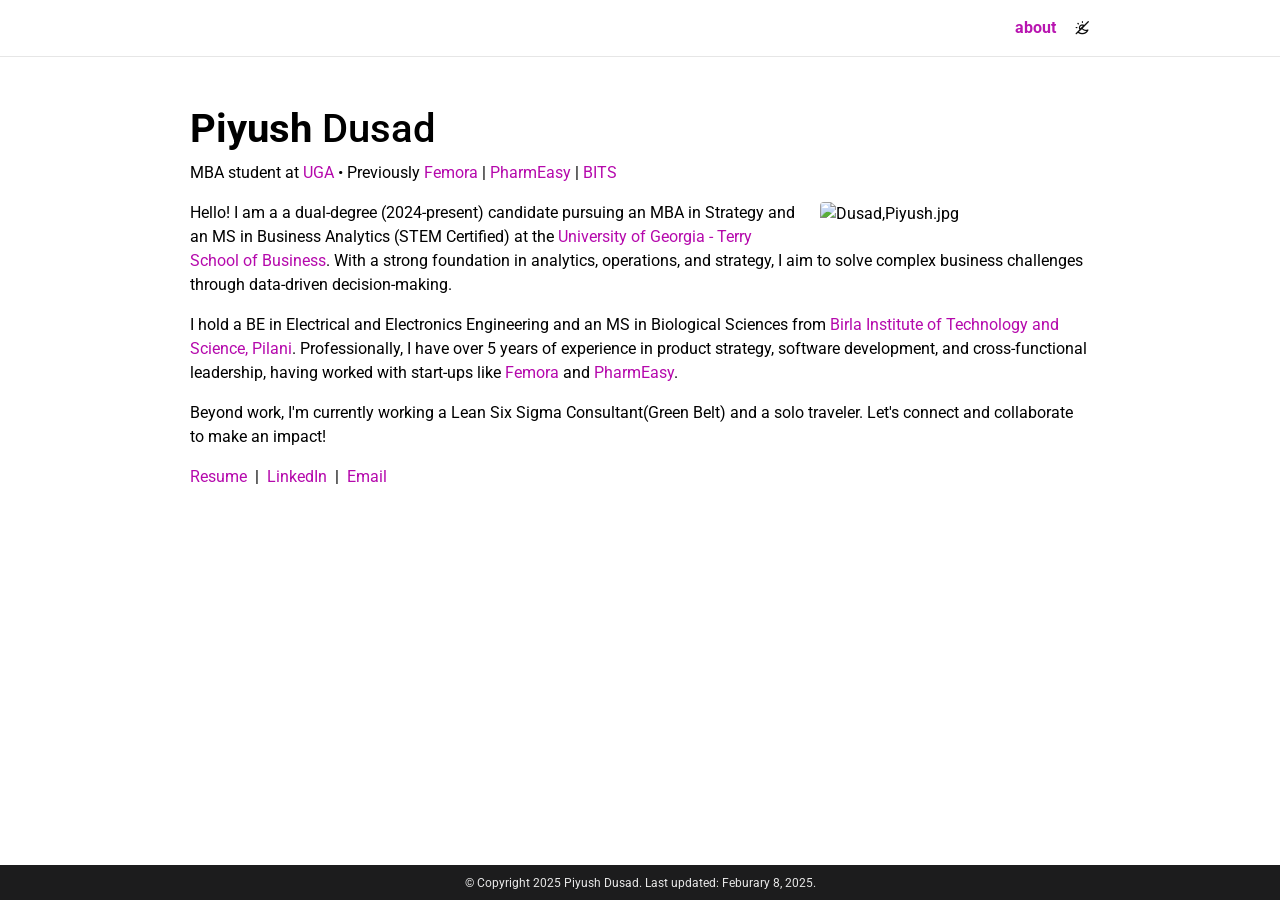
==== index.html @ d522308b "cleanup" ====
<!DOCTYPE html>
<html lang="en" data-theme-setting="system" class="" data-theme="dark">
<head>
    <meta http-equiv="Content-Type" content="text/html; charset=UTF-8">
    <meta charset="utf-8">
    <meta name="viewport" content="width=device-width, initial-scale=1, shrink-to-fit=no">
    <meta http-equiv="X-UA-Compatible" content="IE=edge">
    <title> Piyush Dusad </title>
    <meta name="author" content="Piyush Dusad">
    <meta name="description" content="Piyush Dusad&#39;s personal website. ">
    <meta name="keywords" content="jekyll, jekyll-theme, academic-website, portfolio-website">
    <link rel="stylesheet" href="/assets/css/bootstrap.min.css?a4b3f509e79c54a512b890d73235ef04">
    <link rel="stylesheet" href="https://cdn.jsdelivr.net/npm/mdbootstrap@4.20.0/css/mdb.min.css"
          integrity="sha256-jpjYvU3G3N6nrrBwXJoVEYI/0zw8htfFnhT9ljN3JJw=" crossorigin="anonymous">
    <link defer rel="stylesheet" href="/assets/css/academicons.min.css?f0b7046b84e425c55f3463ac249818f5">
    <link defer rel="stylesheet" type="text/css"
          href="https://fonts.googleapis.com/css?family=Roboto:300,400,500,700|Roboto+Slab:100,300,400,500,700|Material+Icons&amp;display=swap">
    <link defer rel="stylesheet" href="/assets/css/jekyll-pygments-themes-github.css?591dab5a4e56573bf4ef7fd332894c99"
          media="" id="highlight_theme_light">
    <link rel="shortcut icon" href="/assets/img/dp_symbol_v2.png?61932b48525d02b7aac11b2f5a44373e">
    <link rel="stylesheet" href="/assets/css/main.css?d41d8cd98f00b204e9800998ecf8427e">
    <link rel="canonical" href="https://dusadpiyush96.github.io/">
    <script src="/assets/js/theme.js?9a0c749ec5240d9cda97bc72359a72c0"></script>
    <link defer rel="stylesheet" href="/assets/css/jekyll-pygments-themes-native.css?5847e5ed4a4568527aa6cfab446049ca"
          media="none" id="highlight_theme_dark">
    <script>initTheme();</script>
</head>
<body class="fixed-top-nav " style="padding-top: 57px;">
<header>
    <nav id="navbar" class="navbar navbar-light navbar-expand-sm fixed-top" role="navigation">
        <div class="container">
            <button class="navbar-toggler collapsed ml-auto" type="button" data-toggle="collapse"
                    data-target="#navbarNav" aria-controls="navbarNav" aria-expanded="false"
                    aria-label="Toggle navigation"><span class="sr-only">Toggle navigation</span> <span
                    class="icon-bar top-bar"></span> <span class="icon-bar middle-bar"></span> <span
                    class="icon-bar bottom-bar"></span></button>
            <div class="collapse navbar-collapse text-right" id="navbarNav">
                <ul class="navbar-nav ml-auto flex-nowrap">
                    <li class="nav-item active"><a class="nav-link" href="https://piyushdusad.com/"
                                                   previewlistener="true">about <span class="sr-only">(current)</span>
                    </a></li>
                    <!--                    <li class="nav-item "><a class="nav-link" href="https://dusadpiyush96.github.io/publications/"-->
                    <!--                                             previewlistener="true">publications </a></li>-->
                    <li class="toggle-container">
                        <button id="light-toggle" title="Change theme"><i class="ti ti-sun-moon"
                                                                          id="light-toggle-system"></i> <i
                                class="ti ti-moon-filled" id="light-toggle-dark"></i> <i class="ti ti-sun-filled"
                                                                                         id="light-toggle-light"></i>
                        </button>
                    </li>
                </ul>
            </div>
        </div>
    </nav>
    <progress id="progress" value="0" max="0" style="top: 57px;">
        <div class="progress-container"><span class="progress-bar"></span></div>
    </progress>
</header>
<div class="container mt-5" role="main">
    <div class="post">
        <header class="post-header"><h1 class="post-title"><span class="font-weight-bold">Piyush</span> Dusad </h1>
            <p class="desc">MBA student at <a href="https://www.terry.uga.edu/" rel="external nofollow noopener"
                                              target="_blank" previewlistener="true">UGA</a> • Previously <a
                    href="https://femora.in/" rel="external nofollow noopener" target="_blank"
                    previewlistener="true">Femora</a> | <a href="https://pharmeasy.in"
                                                           rel="external nofollow noopener" target="_blank"
                                                           previewlistener="true">PharmEasy</a> | <a
                    href="https://www.bits-pilani.ac.in" rel="external nofollow noopener" target="_blank"
                    previewlistener="true">BITS</a></p></header>
        <article>
            <div class="profile float-right">
                <figure>
                    <picture>
                        <source class="responsive-img-srcset" srcset="assets/img/Dusad, Piyush.jpg"
                                sizes="(min-width: 930px) 270.0px, (min-width: 576px) 30vw, 95vw">
                        <img src="assets/img/Dusad, Piyush.jpg" class="img-fluid z-depth-1 rounded"
                             width="100%" height="auto" alt="Dusad,Piyush.jpg" loading="eager"
                             onerror="this.onerror=null; $(&#39;.responsive-img-srcset&#39;).remove();"></picture>
                </figure>
                <div class="more-info"></div>
            </div>
            <div class="clearfix"><p>Hello! I am a a dual-degree (2024-present) candidate pursuing an MBA in Strategy
                and an MS in Business Analytics (STEM Certified) at the <a
                        href="https://www.terry.uga.edu" rel="external nofollow noopener" target="_blank"
                        previewlistener="true">University of Georgia - Terry School of Business</a>. With a strong
                foundation in analytics, operations, and strategy, I aim to solve complex business challenges through
                data-driven decision-making.</p>
                <p>I hold a BE in Electrical and Electronics Engineering and an MS in Biological Sciences from <a
                        href="https://www.bits-pilani.ac.in"
                        rel="external nofollow noopener" target="_blank"
                        previewlistener="true">Birla Institute of Technology
                    and Science, Pilani</a>. Professionally, I have over 5 years of experience in product strategy,
                    software development, and cross-functional leadership, having worked with start-ups like <a
                            href="https://femora.in/"
                            rel="external nofollow noopener"
                            target="_blank"
                            previewlistener="true">Femora</a> and
                    <a href="https://pharmeasy.in"
                       rel="external nofollow noopener"
                       target="_blank"
                       previewlistener="true">PharmEasy</a>.
                </p>
                <p>Beyond work, I'm currently working a Lean Six Sigma Consultant(Green Belt) and a solo traveler. Let's
                    connect and collaborate to make an impact!</p>
                <p style="text-align: left;"><a
                        href="https://drive.google.com/file/d/1lzU9eFUiGkeEthNFf13KkeMjX2yzwiCU/view?usp=sharing"
                        previewlistener="true">Resume</a> &nbsp;|&nbsp; <a
                        href="https://www.linkedin.com/in/piyush-dusad/" rel="external nofollow noopener"
                        target="_blank" previewlistener="true">LinkedIn</a> &nbsp;|&nbsp; <a
                        href="mailto:piyush.dusad@uga.edu">Email </a></p></div>
        </article>
    </div>
</div>
<footer class="fixed-bottom" role="contentinfo">
    <div class="container mt-0"> © Copyright 2025 Piyush Dusad. Last
        updated: Feburary 8, 2025.
    </div>
</footer>
<script src="https://cdn.jsdelivr.net/npm/jquery@3.6.0/dist/jquery.min.js"
        integrity="sha256-/xUj+3OJU5yExlq6GSYGSHk7tPXikynS7ogEvDej/m4=" crossorigin="anonymous"></script>
<script src="/assets/js/bootstrap.bundle.min.js"></script>
<script src="https://cdn.jsdelivr.net/npm/mdbootstrap@4.20.0/js/mdb.min.js"
        integrity="sha256-NdbiivsvWt7VYCt6hYNT3h/th9vSTL4EDWeGs5SN3DA=" crossorigin="anonymous"></script>
<script defer src="https://cdn.jsdelivr.net/npm/masonry-layout@4.2.2/dist/masonry.pkgd.min.js"
        integrity="sha256-Nn1q/fx0H7SNLZMQ5Hw5JLaTRZp0yILA/FRexe19VdI=" crossorigin="anonymous"></script>
<script defer src="https://cdn.jsdelivr.net/npm/imagesloaded@5.0.0/imagesloaded.pkgd.min.js"
        integrity="sha256-htrLFfZJ6v5udOG+3kNLINIKh2gvoKqwEhHYfTTMICc=" crossorigin="anonymous"></script>
<script defer src="/assets/js/masonry.js" type="text/javascript"></script>
<script defer src="https://cdn.jsdelivr.net/npm/medium-zoom@1.1.0/dist/medium-zoom.min.js"
        integrity="sha256-ZgMyDAIYDYGxbcpJcfUnYwNevG/xi9OHKaR/8GK+jWc=" crossorigin="anonymous"></script>
<script defer src="/assets/js/zoom.js?85ddb88934d28b74e78031fd54cf8308"></script>
<script src="/assets/js/no_defer.js?2781658a0a2b13ed609542042a859126"></script>
<script defer src="/assets/js/common.js?e0514a05c5c95ac1a93a8dfd5249b92e"></script>
<script defer src="/assets/js/copy_code.js?12775fdf7f95e901d7119054556e495f" type="text/javascript"></script>
<script defer src="/assets/js/jupyter_new_tab.js?d9f17b6adc2311cbabd747f4538bb15f"></script>
<script async src="https://d1bxh8uas1mnw7.cloudfront.net/assets/embed.js"></script>
<script async src="https://badge.dimensions.ai/badge.js"></script>
<script type="text/javascript">window.MathJax = {tex: {tags: "ams"}};</script>
<script defer type="text/javascript" id="MathJax-script"
        src="https://cdn.jsdelivr.net/npm/mathjax@3.2.2/es5/tex-mml-chtml.js"
        integrity="sha256-MASABpB4tYktI2Oitl4t+78w/lyA+D7b/s9GEP0JOGI=" crossorigin="anonymous"></script>
<script defer src="https://cdnjs.cloudflare.com/polyfill/v3/polyfill.min.js?features=es6"
        crossorigin="anonymous"></script>
<script type="text/javascript">function progressBarSetup() {
    "max" in document.createElement("progress") ? (initializeProgressElement(), $(document).on("scroll", function () {
        progressBar.attr({value: getCurrentScrollPosition()})
    }), $(window).on("resize", initializeProgressElement)) : (resizeProgressBar(), $(document).on("scroll", resizeProgressBar), $(window).on("resize", resizeProgressBar))
}

function getCurrentScrollPosition() {
    return $(window).scrollTop()
}

function initializeProgressElement() {
    let e = $("#navbar").outerHeight(!0);
    $("body").css({"padding-top": e}), $("progress-container").css({"padding-top": e}), progressBar.css({top: e}), progressBar.attr({
        max: getDistanceToScroll(),
        value: getCurrentScrollPosition()
    })
}

function getDistanceToScroll() {
    return $(document).height() - $(window).height()
}

function resizeProgressBar() {
    progressBar.css({width: getWidthPercentage() + "%"})
}

function getWidthPercentage() {
    return getCurrentScrollPosition() / getDistanceToScroll() * 100
}

const progressBar = $("#progress");
window.onload = function () {
    setTimeout(progressBarSetup, 50)
};</script>
</body>
</html>
---- assets/css/academicons.min.css ----
@font-face {font-family: 'Academicons';font-style: normal;font-weight: 400;font-display: block;src:url('../fonts/academicons.eot');src:url('../fonts/academicons.eot') format('embedded-opentype'), url('../fonts/academicons.ttf') format('truetype'), url('../fonts/academicons.woff') format('woff'), url('../fonts/academicons.svg') format('svg');}.ai {font-family: 'Academicons';font-weight: 400;-moz-osx-font-smoothing: grayscale;-webkit-font-smoothing: antialiased;display: inline-block;font-style: normal;font-variant: normal;text-rendering: auto;line-height: 1;}
---- assets/css/jekyll-pygments-themes-github.css ----
.highlight .c{color:#998;font-style:italic}.highlight .err{color:#a61717;background-color:#e3d2d2}.highlight .k{color:#000;font-weight:bold}.highlight .o{color:#000;font-weight:bold}.highlight .cm{color:#998;font-style:italic}.highlight .cp{color:#999;font-weight:bold;font-style:italic}.highlight .cs{color:#999;font-weight:bold;font-style:italic}.highlight .gd{color:#000;background-color:#fdd}.highlight .ge{color:#000;font-style:italic}.highlight .gr{color:#a00}.highlight .gh{color:#999}.highlight .gi{color:#000;background-color:#dfd}.highlight .go{color:#888}.highlight .gs{font-weight:bold}.highlight .gt{color:#a00}.highlight .kc{color:#000;font-weight:bold}.highlight .kd{color:#000;font-weight:bold}.highlight .kn{color:#000;font-weight:bold}.highlight .kr{color:#000;font-weight:bold}.highlight .kt{color:#458;font-weight:bold}.highlight .m{color:#099}.highlight .s{color:#d01040}.highlight .na{color:#008080}.highlight .nb{color:#0086b3}.highlight .nc{color:#458;font-weight:bold}.highlight .no{color:#008080}.highlight .nd{color:#3c5d5d;font-weight:bold}.highlight .ni{color:#800080}.highlight .ne{color:#900;font-weight:bold}.highlight .nf{color:#900;font-weight:bold}.highlight .nl{color:#900;font-weight:bold}.highlight .nn{color:#555}.highlight .nt{color:#000080}.highlight .nv{color:#008080}.highlight .w{color:#bbb}.highlight .mi{color:#099}.highlight .mo{color:#099}.highlight .sb{color:#d01040}.highlight .s2{color:#d01040}.highlight .se{color:#d01040}.highlight .sh{color:#d01040}.highlight .si{color:#d01040}.highlight .sr{color:#009926}.highlight .s1{color:#d01040}.highlight .ss{color:#990073}.highlight .bp{color:#999}.highlight .vi{color:#008080}
---- assets/css/main.css ----
:root{--global-bg-color:#fff;--global-code-bg-color:rgba(181,9,172,0.05);--global-text-color:#000;--global-text-color-light:#828282;--global-theme-color:#b509ac;--global-hover-color:#b509ac;--global-hover-text-color:#fff;--global-footer-bg-color:#1c1c1d;--global-footer-text-color:#e8e8e8;--global-footer-link-color:#fff;--global-distill-app-color:#828282;--global-divider-color:rgba(0,0,0,0.1);--global-card-bg-color:#fff;--global-highlight-color:#b71c1c;--global-back-to-top-bg-color:rgba(0,0,0,0.4);--global-back-to-top-text-color:#fff;--global-newsletter-bg-color:#fff;--global-newsletter-text-color:#000;--global-tip-block:#42b983;--global-tip-block-bg:#e2f5ec;--global-tip-block-text:#215d42;--global-tip-block-title:#359469;--global-warning-block:#e7c000;--global-warning-block-bg:#fff8d8;--global-warning-block-text:#6b5900;--global-warning-block-title:#b29400;--global-danger-block:#c00;--global-danger-block-bg:#ffe0e0;--global-danger-block-text:#600;--global-danger-block-title:#c00}:root #light-toggle-system{padding-left:10px;padding-top:12px;display:block}:root #light-toggle-dark{display:none}:root #light-toggle-light{display:none}:root #back-to-top{color:var(--global-back-to-top-text-color);background:var(--global-back-to-top-bg-color);bottom:30px;right:30px;height:40px;width:40px;z-index:10}html[data-theme=dark]{--global-bg-color:#1c1c1d;--global-code-bg-color:#2c3237;--global-text-color:#e8e8e8;--global-text-color-light:#828282;--global-theme-color:#2698ba;--global-hover-color:#2698ba;--global-hover-text-color:#fff;--global-footer-bg-color:#e8e8e8;--global-footer-text-color:#1c1c1d;--global-footer-link-color:#000;--global-distill-app-color:#e8e8e8;--global-divider-color:#424246;--global-card-bg-color:#212529;--global-back-to-top-bg-color:rgba(255,255,255,0.5);--global-back-to-top-text-color:#000;--global-newsletter-bg-color:#e8e8e8;--global-newsletter-text-color:#1c1c1d;--global-tip-block:#42b983;--global-tip-block-bg:#e2f5ec;--global-tip-block-text:#215d42;--global-tip-block-title:#359469;--global-warning-block:#e7c000;--global-warning-block-bg:#fff8d8;--global-warning-block-text:#6b5900;--global-warning-block-title:#b29400;--global-danger-block:#c00;--global-danger-block-bg:#ffe0e0;--global-danger-block-text:#600;--global-danger-block-title:#c00}html[data-theme-setting=dark] #light-toggle-system{display:none}html[data-theme-setting=dark] #light-toggle-dark{padding-left:10px;padding-top:12px;display:block}html[data-theme-setting=dark] #light-toggle-light{display:none}html[data-theme-setting=dark] #back-to-top{color:var(--global-back-to-top-text-color);background:var(--global-back-to-top-bg-color)}html[data-theme-setting=light] #light-toggle-system{display:none}html[data-theme-setting=light] #light-toggle-dark{display:none}html[data-theme-setting=light] #light-toggle-light{padding-left:10px;padding-top:12px;display:block}body{padding-bottom:70px;color:var(--global-text-color);background-color:var(--global-bg-color)}body h1,body h2,body h3,body h4,body h5,body h6{scroll-margin-top:66px}body.fixed-top-nav{padding-top:56px}.container{max-width:930px}.profile img{width:100%}p,h1,h2,h3,h4,h5,h6,em,div,li,span,strong{color:var(--global-text-color)}hr{border-top:1px solid var(--global-divider-color)}table td,table th{font-size:1rem;padding:1px 1rem 1px 0}table th{font-weight:bold}a,table.table a{color:var(--global-theme-color)}a:hover,table.table a:hover{color:var(--global-theme-color);text-decoration:underline}a:hover:after :not(.nav-item.dropdown),table.table a:hover:after :not(.nav-item.dropdown){width:100%}.table-dark{background-color:rgba(0,0,0,0)}blockquote{background:var(--global-bg-color);border-left:5px solid var(--global-theme-color);margin:1.5em 0;padding:1em;font-size:1.2rem}blockquote p{margin-bottom:0}blockquote.block-tip{border-color:var(--global-tip-block);background-color:var(--global-tip-block-bg)}blockquote.block-tip em,blockquote.block-tip li,blockquote.block-tip p,blockquote.block-tip strong{color:var(--global-tip-block-text)}blockquote.block-tip h1,blockquote.block-tip h2,blockquote.block-tip h3,blockquote.block-tip h4,blockquote.block-tip h5,blockquote.block-tip h6{color:var(--global-tip-block-title)}blockquote.block-warning{border-color:var(--global-warning-block);background-color:var(--global-warning-block-bg)}blockquote.block-warning em,blockquote.block-warning li,blockquote.block-warning p,blockquote.block-warning strong{color:var(--global-warning-block-text)}blockquote.block-warning h1,blockquote.block-warning h2,blockquote.block-warning h3,blockquote.block-warning h4,blockquote.block-warning h5,blockquote.block-warning h6{color:var(--global-warning-block-title)}blockquote.block-danger{border-color:var(--global-danger-block);background-color:var(--global-danger-block-bg)}
blockquote.block-danger em,blockquote.block-danger li,blockquote.block-danger p,blockquote.block-danger strong{color:var(--global-danger-block-text)}blockquote.block-danger h1,blockquote.block-danger h2,blockquote.block-danger h3,blockquote.block-danger h4,blockquote.block-danger h5,blockquote.block-danger h6{color:var(--global-danger-block-title)}ul.task-list{list-style-type:none}ul.task-list>li ul{padding-inline-start:1.5rem}ul.task-list input[type=checkbox]{margin:.275rem .5rem .5rem -1rem;vertical-align:middle}.equation{margin-bottom:1rem;text-align:center}.caption{font-size:.875rem;margin-top:.75rem;margin-bottom:1.5rem;text-align:center}.card{background-color:var(--global-card-bg-color)}.citation,.citation-number{color:var(--global-theme-color)}.profile{width:100%}.profile .more-info{margin-bottom:5px;margin-top:5px;font-family:monospace}.profile .more-info p{display:inline-block;margin:0}.profile.float-right{margin-left:1rem}@media(min-width:576px){.profile{width:30%}}.post-description{margin-bottom:2rem;font-size:.875rem}.post-description a{color:inherit}.post-description a:hover{color:var(--global-theme-color);text-decoration:none}.navbar{box-shadow:none;border-bottom:1px solid var(--global-divider-color);background-color:var(--global-bg-color);opacity:.95}.navbar .dropdown-menu{background-color:var(--global-bg-color);border:1px solid var(--global-divider-color)}.navbar .dropdown-menu a:not(.active){color:var(--global-text-color)}.navbar .dropdown-menu a:hover{color:var(--global-hover-color)}.dropdown-item{color:var(--global-text-color)}.dropdown-item:hover{color:var(--global-hover-color);background-color:var(--global-bg-color)}.navbar.navbar-light a:hover{text-decoration:none}.navbar.navbar-light .navbar-brand{color:var(--global-text-color)}.navbar.navbar-light .navbar-nav .nav-item .nav-link{color:var(--global-text-color)}.navbar.navbar-light .navbar-nav .nav-item .nav-link:hover{color:var(--global-hover-color)}.navbar.navbar-light .navbar-nav .nav-item.active>.nav-link{background-color:inherit;font-weight:bolder;color:var(--global-theme-color)}.navbar.navbar-light .navbar-nav .nav-item.active>.nav-link:hover{color:var(--global-hover-color)}.navbar-toggler .icon-bar{display:block;width:22px;height:2px;background-color:var(--global-text-color);border-radius:1px;margin-bottom:4px;transition:all .2s}.navbar-toggler .top-bar{transform:rotate(45deg);transform-origin:10% 10%}.navbar-toggler .middle-bar{opacity:0}.navbar-toggler .bottom-bar{transform:rotate(-45deg);transform-origin:10% 90%}.navbar-toggler.collapsed .top-bar{transform:rotate(0)}.navbar-toggler.collapsed .middle-bar{opacity:1}.navbar-toggler.collapsed .bottom-bar{transform:rotate(0)}#light-toggle,#search-toggle{padding:0;border:0;background-color:inherit;color:var(--global-text-color)}#light-toggle:hover,#search-toggle:hover{color:var(--global-hover-color)}footer.fixed-bottom{background-color:var(--global-footer-bg-color);font-size:.75rem}footer.fixed-bottom .container{color:var(--global-footer-text-color);padding-top:9px;padding-bottom:8px;text-align:center}footer.fixed-bottom a{color:var(--global-footer-link-color)}footer.fixed-bottom a:hover{color:var(--global-theme-color);text-decoration:none}footer.sticky-bottom{border-top:1px solid var(--global-divider-color);padding-top:40px;padding-bottom:40px;font-size:.9rem}footer.sticky-bottom .container{text-align:center}.distill a:hover{border-bottom-color:var(--global-theme-color);text-decoration:none}.projects a{text-decoration:none}.projects .card img{width:100%}.projects .col{padding-bottom:1rem}.projects .grid-item{width:250px;margin-bottom:10px}.projects h2.category{color:var(--global-divider-color);border-bottom:1px solid var(--global-divider-color);padding-top:.5rem;margin-top:2rem;margin-bottom:1rem;text-align:right}.publications{margin-top:2rem}.publications h1{color:var(--global-theme-color);font-size:2rem;text-align:center;margin-top:1em;margin-bottom:1em}.publications h2{margin-bottom:1rem}.publications h2 span{font-size:1.5rem}.publications h2.bibliography{color:var(--global-divider-color);border-top:1px solid var(--global-divider-color);padding-top:1rem;margin-top:2rem;text-align:right}.publications ol.bibliography{list-style:none;padding:0;margin-top:0}.publications ol.bibliography li{margin-bottom:1rem}.publications ol.bibliography li .abbr{margin-bottom:.5rem}.publications ol.bibliography li .abbr abbr{display:inline-block;background-color:var(--global-theme-color);margin-bottom:.5rem}.publications ol.bibliography li .abbr abbr a{color:#fff}.publications ol.bibliography li .abbr abbr a:hover{text-decoration:none}.publications ol.bibliography li .abbr .award{color:var(--global-theme-color)!important;border:1px solid var(--global-theme-color)}.publications ol.bibliography li .title{font-weight:bolder}.publications ol.bibliography li .author a{border-bottom:1px dashed var(--global-theme-color)}.publications ol.bibliography li .author a:hover{border-bottom-style:solid;text-decoration:none}.publications ol.bibliography li .author>em{border-bottom:1px solid;font-style:normal}.publications ol.bibliography li .links a.btn{color:var(--global-text-color);border:1px solid var(--global-text-color);padding-left:1rem;padding-right:1rem;padding-top:.25rem;padding-bottom:.25rem;margin-left:0}.publications ol.bibliography li .links a.btn:hover{color:var(--global-theme-color);border-color:var(--global-theme-color)}.publications ol.bibliography li .links a.award.btn{border-color:var(--global-highlight-color)}.publications ol.bibliography li .hidden{font-size:.875rem;max-height:0;overflow:hidden;text-align:justify;transition-property:.15s ease;-moz-transition:.15s ease;-ms-transition:.15s ease;-o-transition:.15s ease;transition:all .15s ease}.publications ol.bibliography li .hidden p{line-height:1.4em;margin:10px}.publications ol.bibliography li .hidden pre{font-size:1em;line-height:1.4em;padding:10px}.publications ol.bibliography li .hidden.open{max-height:100em;transition-property:.15s ease;-moz-transition:.15s ease;-ms-transition:.15s ease;-o-transition:.15s ease;transition:all .15s ease}
.publications ol.bibliography li div.abstract.hidden{border:dashed 1px var(--global-bg-color)}.publications ol.bibliography li div.abstract.hidden.open{border-color:var(--global-text-color)}.publications ol.bibliography div.award.hidden{border:dashed 1px var(--global-bg-color)}.publications ol.bibliography div.award.hidden.open{border-color:var(--global-highlight-color)}figure.highlight{margin:0 0 1rem}pre{color:var(--global-theme-color);background-color:var(--global-code-bg-color);border-radius:6px;padding:6px 12px}pre pre,pre code{background-color:rgba(0,0,0,0);border-radius:0;margin-bottom:0;padding:0}code{color:var(--global-theme-color);background-color:var(--global-code-bg-color);border-radius:3px;padding:3px 3px}html.transition,html.transition *,html.transition *:before,html.transition *:after{transition:all 750ms!important;transition-delay:0!important}.post .post-meta{color:var(--global-text-color-light);font-size:.875rem;margin-bottom:0}.post .post-tags{color:var(--global-text-color-light);font-size:.875rem;padding-top:.25rem;padding-bottom:1rem}.post .post-tags a{color:var(--global-text-color-light);text-decoration:none}.post .post-tags a:hover{color:var(--global-theme-color)}progress{position:fixed;left:0;top:56px;z-index:10;width:100%;height:1px;-webkit-appearance:none;-moz-appearance:none;appearance:none;border:0;background-color:rgba(0,0,0,0);color:var(--global-theme-color)}progress::-webkit-progress-bar{background-color:rgba(0,0,0,0)}progress::-webkit-progress-value{background-color:var(--global-theme-color)}progress::-moz-progress-bar{background-color:var(--global-theme-color)}.progress-container{width:100%;background-color:rgba(0,0,0,0);position:fixed;top:56px;left:0;height:5px;display:block}.progress-bar{background-color:var(--global-theme-color);width:0;display:block;height:inherit}.code-display-wrapper{position:relative}.code-display-wrapper .copy{background:var(--global-card-bg-color);border-color:var(--global-bg-color);border-radius:.3rem;border-style:none;color:var(--global-text-color);font-size:medium;opacity:0;position:absolute;right:.2rem;top:.2rem}.code-display-wrapper:active .copy,.code-display-wrapper:focus .copy,.code-display-wrapper:hover .copy{color:var(--global-hover-color);opacity:1}nav[data-toggle=toc]{top:5rem}nav[data-toggle=toc] .nav .nav>li>a{font-size:.75rem}nav[data-toggle=toc] .nav>li>a{color:var(--global-text-color);font-size:.75rem}nav[data-toggle=toc] .nav>li>a:hover{color:var(--global-hover-color);border-left-color:var(--global-hover-color)}nav[data-toggle=toc] .nav-link.active{color:var(--global-theme-color);border-left-color:var(--global-theme-color);font-size:.75rem}nav[data-toggle=toc] .nav-link.active:hover{color:var(--global-hover-color);border-left-color:var(--global-hover-color)}@media(max-width:576px){nav[data-toggle=toc]{visibility:hidden;height:0;top:0}}.unloaded{display:none!important}#toc-sidebar{z-index:1}.echarts{height:400px;width:100%}.map{height:400px;width:100%}swiper-container{--swiper-navigation-color:var(--global-theme-color);--swiper-pagination-color:var(--global-theme-color);--swiper-pagination-bullet-inactive-color:var(--global-text-color)}ninja-keys{--ninja-accent-color:var(--global-theme-color);--ninja-icon-size:0;--ninja-modal-background:var(--global-bg-color);--ninja-z-index:1031}
ninja-keys::part(ninja-input){color:var(--ninja-selected-text-color)}ninja-keys::part(ninja-input-wrapper){background:var(--global-bg-color)}.popover{background-color:var(--global-bg-color);border-color:var(--global-divider-color)}.popover .popover-header{color:var(--global-text-color);border-bottom:1px solid var(--global-divider-color)}.popover .popover-body{color:var(--global-text-color)}::highlight(search){background-color:var(--global-theme-color);color:var(--global-text-color)}d-byline{border-top-color:var(--global-divider-color)!important}d-byline h3{color:var(--global-text-color)!important}d-byline a,d-article d-byline a{color:var(--global-text-color)!important}d-byline a:hover,d-article d-byline a:hover{color:var(--global-hover-color)!important}d-article{border-top-color:var(--global-divider-color)!important}d-article p,d-article h1,d-article h2,d-article h3,d-article h4,d-article h5,d-article h6,d-article li,d-article table{color:var(--global-text-color)!important}d-article h1,d-article h2,d-article hr,d-article table,d-article table th,d-article table td{border-bottom-color:var(--global-divider-color)!important}d-article a{color:var(--global-theme-color)!important}d-article a:hover{color:var(--global-theme-color)!important}d-article b i{display:inline}d-article blockquote{border-left:2px solid var(--global-theme-color)!important}d-article details{color:var(--global-text-color);background-color:var(--global-code-bg-color);margin-top:0;padding:8px 12px;position:relative;border-radius:6px;display:block;margin-bottom:20px;grid-column:text;overflow:auto;max-width:100%}d-article details summary{color:var(--global-theme-color)}d-article details p{margin-top:.5rem;margin-bottom:.5rem}d-article d-contents{align-self:start;grid-column:1/4;grid-row:auto/span 4;justify-self:end;margin-top:0;padding-left:2em;padding-right:3em;border-right:1px solid var(--global-divider-color);width:max(70%,300px);margin-right:0;margin-top:0;display:grid;grid-template-columns:minmax(8px,1fr) [toc] auto minmax(8px,1fr) [toc-line] 1px minmax(32px,2fr)}d-article d-contents nav{grid-column:toc}d-article d-contents nav a{border-bottom:none!important}d-article d-contents nav a:hover{border-bottom:1px solid var(--global-text-color)!important}d-article d-contents nav h3{margin-top:0;margin-bottom:1em}d-article d-contents nav div{display:block;outline:0;margin-bottom:.8em;color:rgba(0,0,0,.8);font-weight:bold}d-article d-contents nav ul{padding-left:1em;margin-top:0;margin-bottom:6px;list-style-type:none}d-article d-contents nav ul li{margin-bottom:.25em}d-article d-contents .figcaption{line-height:1.4em}d-article d-footnote{scroll-margin-top:66px}d-appendix{border-top-color:var(--global-divider-color)!important;color:var(--global-distill-app-color)!important}
d-appendix h3,d-appendix li,d-appendix span{color:var(--global-distill-app-color)!important}d-appendix a,d-appendix a.footnote-backlink{color:var(--global-distill-app-color)!important}d-appendix a:hover,d-appendix a.footnote-backlink:hover{color:var(--global-hover-color)!important}@media(max-width:1024px){d-article d-contents{display:block;grid-column-start:2;grid-column-end:-2;padding-bottom:.5em;margin-bottom:1em;padding-top:.5em;width:100%;border:1px solid var(--global-divider-color)}d-article d-contents nav{grid-column:none}}p.location{font-size:.7rem;white-space:nowrap}div.list-group{display:flex;flex-wrap:wrap;flex-direction:column;align-items:flex-start;margin-bottom:2rem}ul.timeline{margin-top:2rem;margin-bottom:2rem}ul.timeline li{position:relative;min-height:2.2rem;color:var(--global-text-color);list-style-position:inside}ul.timeline li::before{content:"";min-height:2.5rem;width:1px;background:var(--global-text-color);margin:0;padding:0;position:absolute;left:2px;top:-0.5rem}.tab{display:flex;flex-wrap:wrap;margin-left:-20px;padding:0;list-style:none;position:relative}.tab>*{flex:none;padding-left:20px;position:relative}.tab>*>a{display:block;text-align:center;padding:9px 20px;color:var(--global-text-color-light);border-bottom:2px solid rgba(0,0,0,0);border-bottom-color:rgba(0,0,0,0);font-size:12px;text-transform:uppercase;transition:color .1s ease-in-out;line-height:20px}.tab>.active>a{color:var(--global-text-color);border-color:var(--global-theme-color)}.tab>li>a{text-decoration:none;cursor:pointer}.tab-content{padding:0}.tab-content>li{display:none}.tab-content>li.active{display:block}.typogram .diagram{display:block}.typogram .diagram line,.typogram .diagram circle{stroke:var(--global-text-color)}.typogram .diagram line{stroke-width:2}.typogram .diagram circle{r:3.5}.typogram .diagram text,.typogram .debug text{font-family:Iosevka Fixed,monospace;font-size:3em;text-anchor:middle;alignment-baseline:central;white-space:pre;fill:var(--global-text-color)}.typogram .reserved{fill:rgba(0,0,0,0);white-space:pre}.typogram .debug[debug=true] .reserved{fill:var(--global-text-color);opacity:.5}.typogram .debug[debug=true] line.grid{stroke:var(--global-text-color);stroke-width:.2;stroke-linecap:butt;fill:var(--global-text-color);opacity:1%}.typogram polygon{stroke-width:0}.typogram .debug[debug=true] polygon.inner{fill:var(--global-text-color);stroke:var(--global-text-color);opacity:5%}.typogram polygon{stroke:var(--global-text-color);stroke-linecap:butt;fill:var(--global-text-color)}.typogram .debug[debug=true] polygon,.typogram .debug[debug=true] line.grid{opacity:10%}.typogram .debug[debug=true] polygon,.typogram .debug[debug=true] path,.typogram .debug[debug=true] circle{opacity:50%}.typogram .debug[debug=true] polygon{fill:red;stroke:red}.typogram .debug[debug=true] circle,.typogram .debug[debug=true] path{opacity:50%;fill:red}.typogram .debug[debug=true] circle{stroke:red}
.typogram .debug[debug=true] .inner{stroke-width:.2}.typogram line.part{stroke-width:6;stroke-linecap:butt;stroke:var(--global-text-color)}.typogram .debug[debug=true] line.part{opacity:50%;stroke:red}.typogram .debug[debug=true] line.center{stroke-width:3;stroke-linecap:butt;opacity:10%;stroke:var(--global-text-color)}.typogram text::selection{fill:HighlightText;background-color:Highlight}/*!
 * Font Awesome Free 6.6.0 by @fontawesome - https://fontawesome.com
 * License - https://fontawesome.com/license/free (Icons: CC BY 4.0, Fonts: SIL OFL 1.1, Code: MIT License)
 * Copyright 2024 Fonticons, Inc.
 */.fa{font-family:var(--fa-style-family,"Font Awesome 6 Free");font-weight:var(--fa-style,900)}.fa-solid,.fa{-moz-osx-font-smoothing:grayscale;-webkit-font-smoothing:antialiased;display:var(--fa-display,inline-block);font-style:normal;font-variant:normal;line-height:1;text-rendering:auto}.fa-solid{font-family:"Font Awesome 6 Free"}.fa-sm{font-size:.875em;line-height:.0714285718em;vertical-align:.0535714295em}@keyframes fa-beat{0%,90%{transform:scale(1)}45%{transform:scale(var(--fa-beat-scale,1.25))}}@keyframes fa-bounce{0%{transform:scale(1,1) translateY(0)}10%{transform:scale(var(--fa-bounce-start-scale-x,1.1),var(--fa-bounce-start-scale-y,0.9)) translateY(0)}30%{transform:scale(var(--fa-bounce-jump-scale-x,0.9),var(--fa-bounce-jump-scale-y,1.1)) translateY(var(--fa-bounce-height,-0.5em))}50%{transform:scale(var(--fa-bounce-land-scale-x,1.05),var(--fa-bounce-land-scale-y,0.95)) translateY(0)}57%{transform:scale(1,1) translateY(var(--fa-bounce-rebound,-0.125em))}64%{transform:scale(1,1) translateY(0)}100%{transform:scale(1,1) translateY(0)}}@keyframes fa-fade{50%{opacity:var(--fa-fade-opacity,0.4)}}@keyframes fa-beat-fade{0%,100%{opacity:var(--fa-beat-fade-opacity,0.4);transform:scale(1)}50%{opacity:1;transform:scale(var(--fa-beat-fade-scale,1.125))}}@keyframes fa-flip{50%{transform:rotate3d(var(--fa-flip-x,0),var(--fa-flip-y,1),var(--fa-flip-z,0),var(--fa-flip-angle,-180deg))}}@keyframes fa-shake{0%{transform:rotate(-15deg)}4%{transform:rotate(15deg)}8%,24%{transform:rotate(-18deg)}12%,28%{transform:rotate(18deg)}16%{transform:rotate(-22deg)}20%{transform:rotate(22deg)}32%{transform:rotate(-12deg)}36%{transform:rotate(12deg)}40%,100%{transform:rotate(0)}}@keyframes fa-spin{0%{transform:rotate(0)}100%{transform:rotate(360deg)}}.fa-clipboard::before{content:""}.fa-clipboard-check::before{content:""}.fa-tag::before{content:""}.fa-hashtag::before{content:"\#"}.fa-calendar::before{content:""}.sr-only{position:absolute;width:1px;height:1px;padding:0;margin:-1px;overflow:hidden;clip:rect(0,0,0,0);white-space:nowrap;border-width:0}/*!
 * Font Awesome Free 6.6.0 by @fontawesome - https://fontawesome.com
 * License - https://fontawesome.com/license/free (Icons: CC BY 4.0, Fonts: SIL OFL 1.1, Code: MIT License)
 * Copyright 2024 Fonticons, Inc.
 */:root{--fa-style-family-brands:"Font Awesome 6 Brands";--fa-font-brands:normal 400 1em/1 "Font Awesome 6 Brands"}@font-face{font-family:"Font Awesome 6 Brands";font-style:normal;font-weight:400;font-display:block;src:url("../webfonts/fa-brands-400.woff2") format("woff2"),url("../webfonts/fa-brands-400.ttf") format("truetype")}/*!
 * Font Awesome Free 6.6.0 by @fontawesome - https://fontawesome.com
 * License - https://fontawesome.com/license/free (Icons: CC BY 4.0, Fonts: SIL OFL 1.1, Code: MIT License)
 * Copyright 2024 Fonticons, Inc.
 */:root{--fa-style-family-classic:"Font Awesome 6 Free";--fa-font-solid:normal 900 1em/1 "Font Awesome 6 Free"}@font-face{font-family:"Font Awesome 6 Free";font-style:normal;font-weight:900;font-display:block;src:url("../webfonts/fa-solid-900.woff2") format("woff2"),url("../webfonts/fa-solid-900.ttf") format("truetype")}.fa-solid{font-weight:900}/*!
 * Font Awesome Free 6.6.0 by @fontawesome - https://fontawesome.com
 * License - https://fontawesome.com/license/free (Icons: CC BY 4.0, Fonts: SIL OFL 1.1, Code: MIT License)
 * Copyright 2024 Fonticons, Inc.
 */:root{--fa-style-family-classic:"Font Awesome 6 Free";--fa-font-regular:normal 400 1em/1 "Font Awesome 6 Free"}@font-face{font-family:"Font Awesome 6 Free";font-style:normal;font-weight:400;font-display:block;src:url("../webfonts/fa-regular-400.woff2") format("woff2"),url("../webfonts/fa-regular-400.ttf") format("truetype")}/*!
 * Tabler Icons 3.0.1 by tabler - https://tabler.io
 * License - https://github.com/tabler/tabler-icons/blob/master/LICENSE
 */@font-face{font-family:"tabler-icons";font-style:normal;font-weight:400;src:url("../fonts/tabler-icons.woff2?v3.0.1") format("woff2"),url("../fonts/tabler-icons.woff?") format("woff"),url("../fonts/tabler-icons.ttf?v3.0.1") format("truetype")}.ti{font-family:"tabler-icons"!important;speak:none;font-style:normal;font-weight:normal;font-variant:normal;text-transform:none;line-height:1;-webkit-font-smoothing:antialiased;-moz-osx-font-smoothing:grayscale}.ti-moon-filled:before{content:"\f684"}.ti-search:before{content:"\eb1c"}.ti-sun-filled:before{content:"\f6a9"}.ti-sun-moon:before{content:"\f4a3"}/*!
 * Tabler Icons 3.0.1 by tabler - https://tabler.io
 * License - https://github.com/tabler/tabler-icons/blob/master/LICENSE
 */@font-face{font-family:"tabler-icons";font-style:normal;font-weight:400;src:url("../fonts/tabler-icons-filled.woff2?v3.0.1") format("woff2"),url("../fonts/tabler-icons-filled.woff?") format("woff"),url("../fonts/tabler-icons-filled.ttf?v3.0.1") format("truetype")}.ti{font-family:"tabler-icons"!important;speak:none;font-style:normal;font-weight:normal;font-variant:normal;text-transform:none;line-height:1;-webkit-font-smoothing:antialiased;-moz-osx-font-smoothing:grayscale}/*!
 * Tabler Icons 3.0.1 by tabler - https://tabler.io
 * License - https://github.com/tabler/tabler-icons/blob/master/LICENSE
 */@font-face{font-family:"tabler-icons";font-style:normal;font-weight:400;src:url("../fonts/tabler-icons-outline.woff2?v3.0.1") format("woff2"),url("../fonts/tabler-icons-outline.woff?") format("woff"),url("../fonts/tabler-icons-outline.ttf?v3.0.1") format("truetype")}.ti{font-family:"tabler-icons"!important;speak:none;font-style:normal;font-weight:normal;font-variant:normal;text-transform:none;line-height:1;-webkit-font-smoothing:antialiased;-moz-osx-font-smoothing:grayscale}.ti-search:before{content:"\eb1c"}.ti-sun-moon:before{content:"\f4a3"}
---- assets/css/jekyll-pygments-themes-native.css ----
.highlight pre{background-color:#404040}.highlight .c{color:#999;font-style:italic}.highlight .err{color:#a61717;background-color:#e3d2d2}.highlight .g{color:#d0d0d0}.highlight .k{color:#6ab825;font-weight:bold}.highlight .l{color:#d0d0d0}.highlight .n{color:#d0d0d0}.highlight .o{color:#d0d0d0}.highlight .x{color:#d0d0d0}.highlight .p{color:#d0d0d0}.highlight .cm{color:#999;font-style:italic}.highlight .cp{color:#cd2828;font-weight:bold}.highlight .cs{color:#e50808;font-weight:bold;background-color:#520000}.highlight .gd{color:#d22323}.highlight .ge{color:#d0d0d0;font-style:italic}.highlight .gr{color:#d22323}.highlight .gh{color:#fff;font-weight:bold}.highlight .gi{color:#589819}.highlight .go{color:#ccc}.highlight .gs{color:#d0d0d0;font-weight:bold}.highlight .gt{color:#d22323}.highlight .kc{color:#6ab825;font-weight:bold}.highlight .kd{color:#6ab825;font-weight:bold}.highlight .kn{color:#6ab825;font-weight:bold}.highlight .kr{color:#6ab825;font-weight:bold}.highlight .kt{color:#6ab825;font-weight:bold}.highlight .m{color:#3677a9}.highlight .s{color:#ed9d13}.highlight .na{color:#bbb}.highlight .nb{color:#24909d}.highlight .nc{color:#447fcf;text-decoration:underline}.highlight .no{color:#40ffff}.highlight .nd{color:#ffa500}.highlight .ni{color:#d0d0d0}.highlight .ne{color:#bbb}.highlight .nf{color:#447fcf}.highlight .nl{color:#d0d0d0}.highlight .nn{color:#447fcf;text-decoration:underline}.highlight .nx{color:#d0d0d0}.highlight .py{color:#d0d0d0}.highlight .nt{color:#6ab825;font-weight:bold}.highlight .nv{color:#40ffff}.highlight .w{color:#666}.highlight .mi{color:#3677a9}.highlight .mo{color:#3677a9}.highlight .sb{color:#ed9d13}.highlight .s2{color:#ed9d13}.highlight .se{color:#ed9d13}.highlight .sh{color:#ed9d13}.highlight .si{color:#ed9d13}.highlight .sr{color:#ed9d13}.highlight .s1{color:#ed9d13}.highlight .ss{color:#ed9d13}.highlight .bp{color:#24909d}.highlight .vi{color:#40ffff}
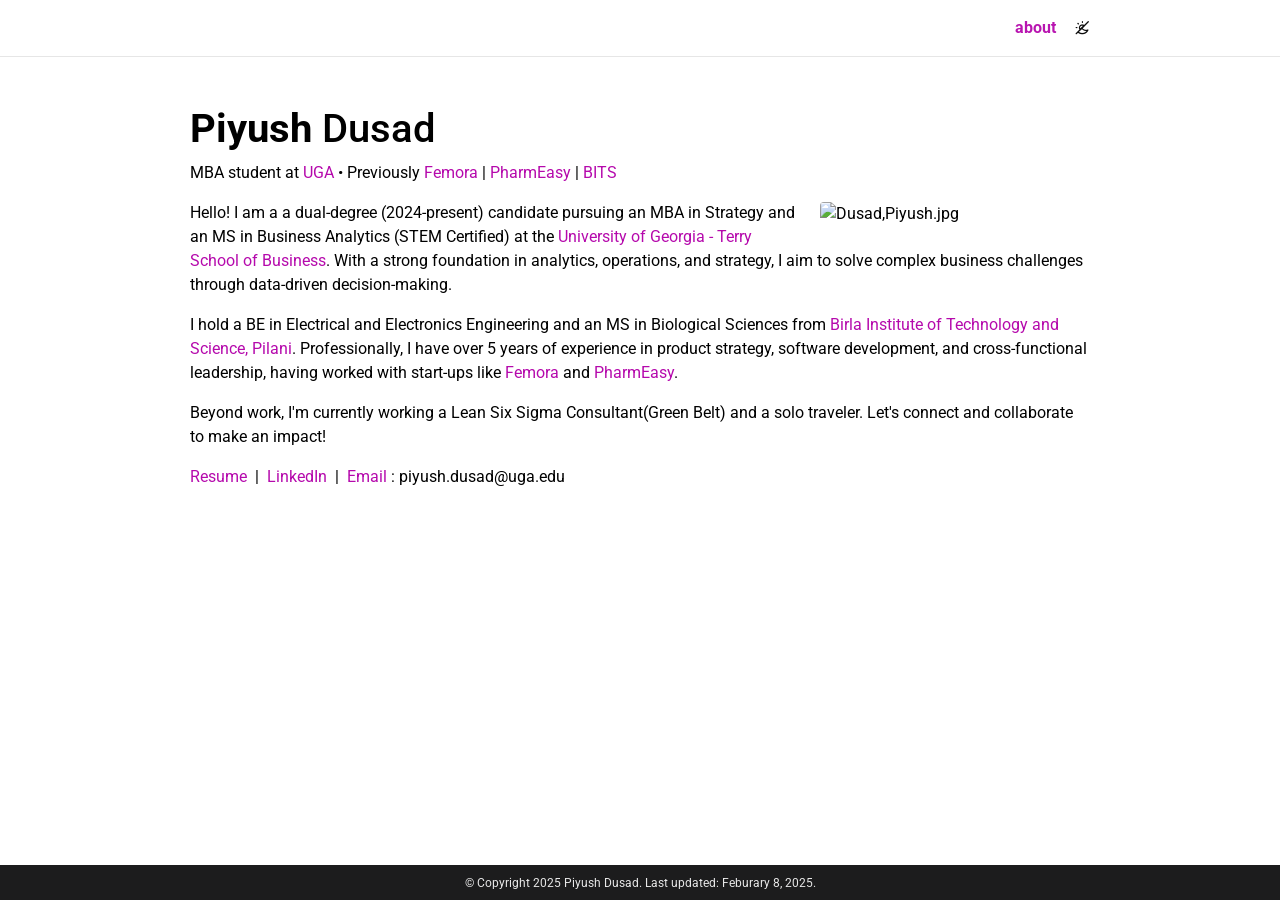
==== commit 8da35731: "adding email" ====
--- a/index.html
+++ b/index.html
@@ -107,7 +107,7 @@
                         previewlistener="true">Resume</a> &nbsp;|&nbsp; <a
                         href="https://www.linkedin.com/in/piyush-dusad/" rel="external nofollow noopener"
                         target="_blank" previewlistener="true">LinkedIn</a> &nbsp;|&nbsp; <a
-                        href="mailto:piyush.dusad@uga.edu">Email </a></p></div>
+                        href="mailto:piyush.dusad@uga.edu">Email </a>: piyush.dusad@uga.edu</p></div>
         </article>
     </div>
 </div>
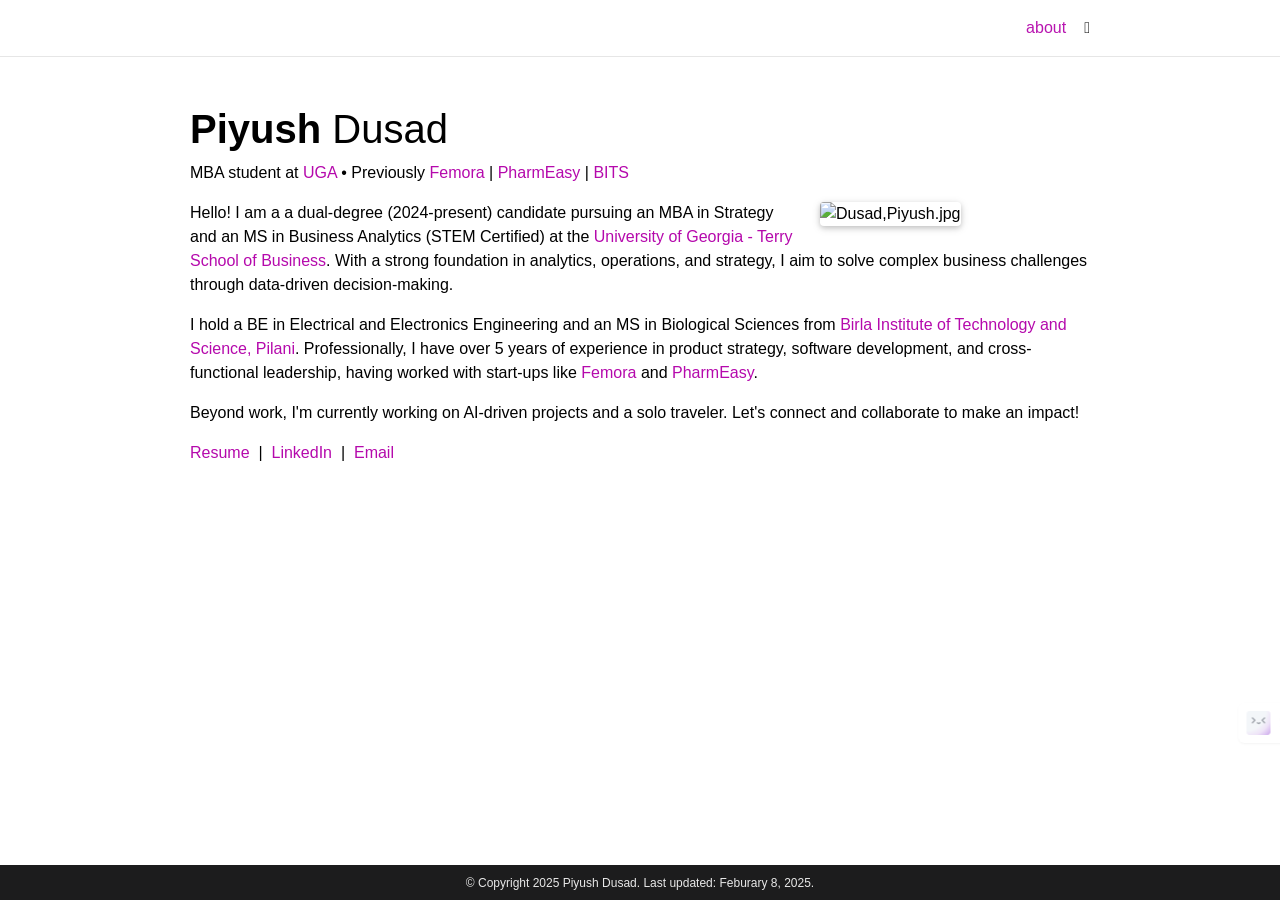
==== commit 6c5fbc13: "update AI project description and resume link" ====
--- a/index.html
+++ b/index.html
@@ -1,30 +1,57213 @@
 <!DOCTYPE html>
 <html lang="en" data-theme-setting="system" class="" data-theme="dark">
+<merlin-component id="merlin-text-summarizer" class="merlin text-summarizer">
+    <template shadowrootmode="open">
+        <style>*, :before, :after {
+            box-sizing: border-box;
+            border-width: 0;
+            border-style: solid;
+            border-color: #e5e7eb
+        }
+
+        :before, :after {
+            --tw-content: ""
+        }
+
+        html, :host {
+            line-height: 1.5;
+            -webkit-text-size-adjust: 100%;
+            -moz-tab-size: 4;
+            -o-tab-size: 4;
+            tab-size: 4;
+            font-family: var(--font-dm-sans), ui-sans-serif, system-ui, sans-serif, "Apple Color Emoji", "Segoe UI Emoji", "Segoe UI Symbol", "Noto Color Emoji";
+            font-feature-settings: normal;
+            font-variation-settings: normal;
+            -webkit-tap-highlight-color: transparent
+        }
+
+        body {
+            margin: 0;
+            line-height: inherit
+        }
+
+        hr {
+            height: 0;
+            color: inherit;
+            border-top-width: 1px
+        }
+
+        abbr:where([title]) {
+            -webkit-text-decoration: underline dotted;
+            text-decoration: underline dotted
+        }
+
+        h1, h2, h3, h4, h5, h6 {
+            font-size: inherit;
+            font-weight: inherit
+        }
+
+        a {
+            color: inherit;
+            text-decoration: inherit
+        }
+
+        b, strong {
+            font-weight: bolder
+        }
+
+        code, kbd, samp, pre {
+            font-family: ui-monospace, SFMono-Regular, Menlo, Monaco, Consolas, Liberation Mono, Courier New, monospace;
+            font-feature-settings: normal;
+            font-variation-settings: normal;
+            font-size: 1em
+        }
+
+        small {
+            font-size: 80%
+        }
+
+        sub, sup {
+            font-size: 75%;
+            line-height: 0;
+            position: relative;
+            vertical-align: baseline
+        }
+
+        sub {
+            bottom: -.25em
+        }
+
+        sup {
+            top: -.5em
+        }
+
+        table {
+            text-indent: 0;
+            border-color: inherit;
+            border-collapse: collapse
+        }
+
+        button, input, optgroup, select, textarea {
+            font-family: inherit;
+            font-feature-settings: inherit;
+            font-variation-settings: inherit;
+            font-size: 100%;
+            font-weight: inherit;
+            line-height: inherit;
+            letter-spacing: inherit;
+            color: inherit;
+            margin: 0;
+            padding: 0
+        }
+
+        button, select {
+            text-transform: none
+        }
+
+        button, input:where([type=button]), input:where([type=reset]), input:where([type=submit]) {
+            -webkit-appearance: button;
+            background-color: transparent;
+            background-image: none
+        }
+
+        :-moz-focusring {
+            outline: auto
+        }
+
+        :-moz-ui-invalid {
+            box-shadow: none
+        }
+
+        progress {
+            vertical-align: baseline
+        }
+
+        ::-webkit-inner-spin-button, ::-webkit-outer-spin-button {
+            height: auto
+        }
+
+        [type=search] {
+            -webkit-appearance: textfield;
+            outline-offset: -2px
+        }
+
+        ::-webkit-search-decoration {
+            -webkit-appearance: none
+        }
+
+        ::-webkit-file-upload-button {
+            -webkit-appearance: button;
+            font: inherit
+        }
+
+        summary {
+            display: list-item
+        }
+
+        blockquote, dl, dd, h1, h2, h3, h4, h5, h6, hr, figure, p, pre {
+            margin: 0
+        }
+
+        fieldset {
+            margin: 0;
+            padding: 0
+        }
+
+        legend {
+            padding: 0
+        }
+
+        ol, ul, menu {
+            list-style: none;
+            margin: 0;
+            padding: 0
+        }
+
+        dialog {
+            padding: 0
+        }
+
+        textarea {
+            resize: vertical
+        }
+
+        input::-moz-placeholder, textarea::-moz-placeholder {
+            opacity: 1;
+            color: #9ca3af
+        }
+
+        input::placeholder, textarea::placeholder {
+            opacity: 1;
+            color: #9ca3af
+        }
+
+        button, [role=button] {
+            cursor: pointer
+        }
+
+        :disabled {
+            cursor: default
+        }
+
+        img, svg, video, canvas, audio, iframe, embed, object {
+            display: block;
+            vertical-align: middle
+        }
+
+        img, video {
+            max-width: 100%;
+            height: auto
+        }
+
+        [hidden] {
+            display: none
+        }
+
+        * {
+            scrollbar-color: initial;
+            scrollbar-width: initial
+        }
+
+        :host, .htmlroot {
+            --ds-purple: rgba(131, 76, 255, 1);
+            --ds-pink: rgba(255, 155, 251, 1);
+            --background: 0 0% 100%;
+            --foreground: 240 10% 3.9%;
+            --card: 0 0% 100%;
+            --card-foreground: 240 10% 3.9%;
+            --popover: 0 0% 100%;
+            --popover-foreground: 240 10% 3.9%;
+            --primary: 240 5.9% 10%;
+            --primary-foreground: 0 0% 98%;
+            --secondary: 240 4.8% 95.9%;
+            --secondary-foreground: 240 5.9% 10%;
+            --muted: 240 4.8% 95.9%;
+            --muted-foreground: 240 3.8% 46.1%;
+            --accent: 240 4.8% 95.9%;
+            --accent-foreground: 240 5.9% 10%;
+            --destructive: 0 84.2% 60.2%;
+            --destructive-foreground: 0 0% 98%;
+            --border: 240 5.9% 90%;
+            --input: 240 5.9% 90%;
+            --ring: 240 5.9% 10%;
+            --subtle: 240 4.8% 95.9%;
+            --elevated: 240 5.9% 90%;
+            --radius: .5rem;
+            --bg-disabled: #f4f4f5;
+            --bg-elevated: #f4f4f5;
+            --bg-error-muted-active: #fecaca;
+            --bg-error-muted-hover: #fee2e2;
+            --bg-error-muted: #fef2f2;
+            --bg-error-strong-active: #dc2626;
+            --bg-error-strong-hover: #b91c1c;
+            --bg-error-strong: #dc2626;
+            --bg-info-muted-active: #bfdbfe;
+            --bg-info-muted-hover: #dbeafe;
+            --bg-info-muted: #eff6ff;
+            --bg-info-strong: #2563eb;
+            --bg-interactive-active: #1e40af;
+            --bg-interactive-hover: #1d4ed8;
+            --bg-interactive-muted-active: #bfdbfe;
+            --bg-interactive-muted-hover: #dbeafe;
+            --bg-interactive-muted: #eff6ff;
+            --bg-interactive: #2563eb;
+            --bg-invers: #18181b;
+            --bg-magic-active: #5b21b6;
+            --bg-magic-hover: #6d28d9;
+            --bg-magic-muted-active: #ddd6fe;
+            --bg-magic-muted-hover: #ede9fe;
+            --bg-magic-muted: #f5f3ff;
+            --bg-magic: #7c3aed;
+            --bg-primary-active: #18181b;
+            --bg-primary-hover: rgba(24, 24, 27, .9);
+            --bg-primary: #18181b;
+            --bg-secondary-active: #f4f4f5;
+            --bg-secondary-hover: #e4e4e7;
+            --bg-secondary: #f4f4f5;
+            --bg-strong: #e4e4e7;
+            --bg-subtle: #fafafa;
+            --bg-success-muted-active: #dcfce7;
+            --bg-success-muted-hover: #f0fdf4;
+            --bg-success-muted: #f0fdf4;
+            --bg-success-strong: #059669;
+            --bg-warning-muted-active: #fef08a;
+            --bg-warning-muted-hover: #fef9c3;
+            --bg-warning-muted: #fefce8;
+            --bg-warning-strong: #eab308;
+            --border-disabled: #e5e7eb;
+            --border-error-active: #991b1b;
+            --border-error-hover: #b91c1c;
+            --border-error-muted: #f87171;
+            --border-error: #dc2626;
+            --border-focusring: #3b82f6;
+            --border-hover: #d4d4d8;
+            --border-info-muted: #60a5fa;
+            --border-info: #2563eb;
+            --border-input-hover: #d4d4d8;
+            --border-input: #e4e4e7;
+            --border-interactive-active: #1d4ed8;
+            --border-interactive-focus: #3b82f6;
+            --border-interactive-hover: #2563eb;
+            --border-interactive: #3b82f6;
+            --border-magic-muted: #c4b5fd;
+            --border-magic: #7c3aed;
+            --border-oncolor: #fafafa;
+            --border-primary: #18181b;
+            --border-success-muted: #6ee7b7;
+            --border-success: #10b981;
+            --border-warning-muted: #facc15;
+            --border-warning: #ca8a04;
+            --icon-disabled: #a1a1aa;
+            --icon-error: #dc2626;
+            --icon-info: #2563eb;
+            --icon-interactive: #2563eb;
+            --icon-invers: #e5e7eb;
+            --icon-magic: #9333ea;
+            --icon-muted: #71717a;
+            --icon-oncolor: #fafafa;
+            --icon-primary: #18181b;
+            --icon-success: #047857;
+            --icon-warning: #a16207;
+            --text-disabled: #a1a1aa;
+            --text-error-active: #7f1d1d;
+            --text-error-strong: #450a0a;
+            --text-error: #dc2626;
+            --text-info-strong: #1e3a8a;
+            --text-info: #2563eb;
+            --text-interactive-strong: #1e3a8a;
+            --text-interactive: #2563eb;
+            --text-inverse: #f3f4f6;
+            --text-magic-strong: #581c87;
+            --text-magic: #9333ea;
+            --text-muted: #71717a;
+            --text-oncolor: #fff;
+            --text-placeholder: #71717a;
+            --text-primary-hover: #27272a;
+            --text-primary: #09090b;
+            --text-success-strong: #022c22;
+            --text-success: #047857;
+            --text-warning-strong: #422006;
+            --text-warning: #a16207
+        }
+
+        .dark {
+            --ds-purple: rgba(171, 133, 255, 1);
+            --background: 240 10% 3.9%;
+            --foreground: 0 0% 98%;
+            --card: 240 10% 3.9%;
+            --card-foreground: 0 0% 98%;
+            --popover: 240 10% 3.9%;
+            --popover-foreground: 0 0% 98%;
+            --primary: 0 0% 98%;
+            --primary-foreground: 240 5.9% 10%;
+            --secondary: 240 3.7% 15.9%;
+            --secondary-foreground: 0 0% 98%;
+            --muted: 240 3.7% 15.9%;
+            --muted-foreground: 240 5% 64.9%;
+            --accent: 240 3.7% 15.9%;
+            --accent-foreground: 0 0% 98%;
+            --destructive: 0 62.8% 30.6%;
+            --destructive-foreground: 0 0% 98%;
+            --border: 240 3.7% 15.9%;
+            --input: 240 3.7% 15.9%;
+            --ring: 240 4.9% 83.9%;
+            --subtle: 240 5.9% 10%;
+            --elevated: 240 3.7% 15.9%;
+            --bg-disabled: #18181b;
+            --bg-elevated: #27272a;
+            --bg-error-muted-active: #991b1b;
+            --bg-error-muted-hover: #7f1d1d;
+            --bg-error-muted: #450a0a;
+            --bg-error-strong-active: #f87171;
+            --bg-error-strong-hover: #fca5a5;
+            --bg-error-strong: #f87171;
+            --bg-info-muted-active: #1e40af;
+            --bg-info-muted-hover: #1e3a8a;
+            --bg-info-muted: #172554;
+            --bg-info-strong: #60a5fa;
+            --bg-interactive-active: #bfdbfe;
+            --bg-interactive-hover: #93c5fd;
+            --bg-interactive-muted-active: #1e40af;
+            --bg-interactive-muted-hover: #1e3a8a;
+            --bg-interactive-muted: #172554;
+            --bg-interactive: #60a5fa;
+            --bg-invers: #f4f4f5;
+            --bg-magic-active: #ddd6fe;
+            --bg-magic-hover: #c4b5fd;
+            --bg-magic-muted-active: #5b21b6;
+            --bg-magic-muted-hover: #4c1d95;
+            --bg-magic-muted: #2e1065;
+            --bg-magic: #a78bfa;
+            --bg-primary-active: #fafafa;
+            --bg-primary-hover: rgba(250, 250, 2, .9);
+            --bg-primary: #fafafa;
+            --bg-secondary-active: #27272a;
+            --bg-secondary-hover: rgba(39, 39, 4, .8);
+            --bg-secondary: #27272a;
+            --bg-strong: #27272a;
+            --bg-subtle: #18181b;
+            --bg-success-muted-active: #14532d;
+            --bg-success-muted-hover: #052e16;
+            --bg-success-muted: #052e16;
+            --bg-success-strong: #6ee7b7;
+            --bg-warning-muted-active: #854d0e;
+            --bg-warning-muted-hover: #713f12;
+            --bg-warning-muted: #422006;
+            --bg-warning-strong: #eab308;
+            --border-disabled: #1f2937;
+            --border-error-active: #fecaca;
+            --border-error-hover: #fca5a5;
+            --border-error-muted: #dc2626;
+            --border-error: #f87171;
+            --border-focusring: #3b82f6;
+            --border-hover: #3f3f46;
+            --border-info-muted: #2563eb;
+            --border-info: #60a5fa;
+            --border-input-hover: #3f3f46;
+            --border-input: #27272a;
+            --border-interactive-active: #93c5fd;
+            --border-interactive-focus: #3b82f6;
+            --border-interactive-hover: #60a5fa;
+            --border-interactive: #3b82f6;
+            --border-magic-muted: #6d28d9;
+            --border-magic: #a78bfa;
+            --border-oncolor: #09090b;
+            --border-primary: #fafafa;
+            --border-success-muted: #047857;
+            --border-success: #10b981;
+            --border-warning-muted: #ca8a04;
+            --border-warning: #facc15;
+            --icon-disabled: #52525b;
+            --icon-error: #f87171;
+            --icon-info: #60a5fa;
+            --icon-interactive: #60a5fa;
+            --icon-invers: #1f2937;
+            --icon-magic: #c084fc;
+            --icon-muted: #a1a1aa;
+            --icon-oncolor: #111827;
+            --icon-primary: #fafafa;
+            --icon-success: #6ee7b7;
+            --icon-warning: #fde047;
+            --text-disabled: #52525b;
+            --text-error-active: #fee2e2;
+            --text-error-strong: #fef2f2;
+            --text-error: #f87171;
+            --text-info-strong: #dbeafe;
+            --text-info: #60a5fa;
+            --text-interactive-strong: #dbeafe;
+            --text-interactive: #60a5fa;
+            --text-inverse: #111827;
+            --text-magic-strong: #f3e8ff;
+            --text-magic: #c084fc;
+            --text-muted: #a1a1aa;
+            --text-oncolor: #030712;
+            --text-placeholder: #71717a;
+            --text-primary-hover: #e4e4e7;
+            --text-primary: #fafafa;
+            --text-success-strong: #ecfdf5;
+            --text-success: #6ee7b7;
+            --text-warning-strong: #fefce8;
+            --text-warning: #fde047
+        }
+
+        .reactAppRoot {
+            font-family: DM Sans Merlin, system-ui, -apple-system, BlinkMacSystemFont, Ubuntu, sans-serif !important
+        }
+
+        * {
+            border-color: hsl(var(--border))
+        }
+
+        body {
+            background-color: hsl(var(--background));
+            color: hsl(var(--foreground))
+        }
+
+        *, :before, :after {
+            --tw-border-spacing-x: 0;
+            --tw-border-spacing-y: 0;
+            --tw-translate-x: 0;
+            --tw-translate-y: 0;
+            --tw-rotate: 0;
+            --tw-skew-x: 0;
+            --tw-skew-y: 0;
+            --tw-scale-x: 1;
+            --tw-scale-y: 1;
+            --tw-pan-x: ;
+            --tw-pan-y: ;
+            --tw-pinch-zoom: ;
+            --tw-scroll-snap-strictness: proximity;
+            --tw-gradient-from-position: ;
+            --tw-gradient-via-position: ;
+            --tw-gradient-to-position: ;
+            --tw-ordinal: ;
+            --tw-slashed-zero: ;
+            --tw-numeric-figure: ;
+            --tw-numeric-spacing: ;
+            --tw-numeric-fraction: ;
+            --tw-ring-inset: ;
+            --tw-ring-offset-width: 0px;
+            --tw-ring-offset-color: #fff;
+            --tw-ring-color: rgb(59 130 246 / .5);
+            --tw-ring-offset-shadow: 0 0 #0000;
+            --tw-ring-shadow: 0 0 #0000;
+            --tw-shadow: 0 0 #0000;
+            --tw-shadow-colored: 0 0 #0000;
+            --tw-blur: ;
+            --tw-brightness: ;
+            --tw-contrast: ;
+            --tw-grayscale: ;
+            --tw-hue-rotate: ;
+            --tw-invert: ;
+            --tw-saturate: ;
+            --tw-sepia: ;
+            --tw-drop-shadow: ;
+            --tw-backdrop-blur: ;
+            --tw-backdrop-brightness: ;
+            --tw-backdrop-contrast: ;
+            --tw-backdrop-grayscale: ;
+            --tw-backdrop-hue-rotate: ;
+            --tw-backdrop-invert: ;
+            --tw-backdrop-opacity: ;
+            --tw-backdrop-saturate: ;
+            --tw-backdrop-sepia: ;
+            --tw-contain-size: ;
+            --tw-contain-layout: ;
+            --tw-contain-paint: ;
+            --tw-contain-style:
+        }
+
+        ::backdrop {
+            --tw-border-spacing-x: 0;
+            --tw-border-spacing-y: 0;
+            --tw-translate-x: 0;
+            --tw-translate-y: 0;
+            --tw-rotate: 0;
+            --tw-skew-x: 0;
+            --tw-skew-y: 0;
+            --tw-scale-x: 1;
+            --tw-scale-y: 1;
+            --tw-pan-x: ;
+            --tw-pan-y: ;
+            --tw-pinch-zoom: ;
+            --tw-scroll-snap-strictness: proximity;
+            --tw-gradient-from-position: ;
+            --tw-gradient-via-position: ;
+            --tw-gradient-to-position: ;
+            --tw-ordinal: ;
+            --tw-slashed-zero: ;
+            --tw-numeric-figure: ;
+            --tw-numeric-spacing: ;
+            --tw-numeric-fraction: ;
+            --tw-ring-inset: ;
+            --tw-ring-offset-width: 0px;
+            --tw-ring-offset-color: #fff;
+            --tw-ring-color: rgb(59 130 246 / .5);
+            --tw-ring-offset-shadow: 0 0 #0000;
+            --tw-ring-shadow: 0 0 #0000;
+            --tw-shadow: 0 0 #0000;
+            --tw-shadow-colored: 0 0 #0000;
+            --tw-blur: ;
+            --tw-brightness: ;
+            --tw-contrast: ;
+            --tw-grayscale: ;
+            --tw-hue-rotate: ;
+            --tw-invert: ;
+            --tw-saturate: ;
+            --tw-sepia: ;
+            --tw-drop-shadow: ;
+            --tw-backdrop-blur: ;
+            --tw-backdrop-brightness: ;
+            --tw-backdrop-contrast: ;
+            --tw-backdrop-grayscale: ;
+            --tw-backdrop-hue-rotate: ;
+            --tw-backdrop-invert: ;
+            --tw-backdrop-opacity: ;
+            --tw-backdrop-saturate: ;
+            --tw-backdrop-sepia: ;
+            --tw-contain-size: ;
+            --tw-contain-layout: ;
+            --tw-contain-paint: ;
+            --tw-contain-style:
+        }
+
+        .\!container {
+            width: 100% !important;
+            margin-right: auto !important;
+            margin-left: auto !important;
+            padding-right: 2rem !important;
+            padding-left: 2rem !important
+        }
+
+        .container {
+            width: 100%;
+            margin-right: auto;
+            margin-left: auto;
+            padding-right: 2rem;
+            padding-left: 2rem
+        }
+
+        @media (min-width: 1400px) {
+            .\!container {
+                max-width: 1400px !important
+            }
+
+            .container {
+                max-width: 1400px
+            }
+        }
+
+        .sr-only {
+            position: absolute;
+            width: 1px;
+            height: 1px;
+            padding: 0;
+            margin: -1px;
+            overflow: hidden;
+            clip: rect(0, 0, 0, 0);
+            white-space: nowrap;
+            border-width: 0
+        }
+
+        .pointer-events-none {
+            pointer-events: none
+        }
+
+        .visible {
+            visibility: visible
+        }
+
+        .invisible {
+            visibility: hidden
+        }
+
+        .collapse {
+            visibility: collapse
+        }
+
+        .static {
+            position: static
+        }
+
+        .fixed {
+            position: fixed
+        }
+
+        .absolute {
+            position: absolute
+        }
+
+        .relative {
+            position: relative
+        }
+
+        .sticky {
+            position: sticky
+        }
+
+        .inset-0 {
+            top: 0;
+            right: 0;
+            bottom: 0;
+            left: 0
+        }
+
+        .\!-bottom-2\.5 {
+            bottom: -10px !important
+        }
+
+        .\!left-0 {
+            left: 0 !important
+        }
+
+        .\!left-3 {
+            left: 12px !important
+        }
+
+        .-bottom-1 {
+            bottom: -4px
+        }
+
+        .-bottom-12 {
+            bottom: -48px
+        }
+
+        .-bottom-2 {
+            bottom: -8px
+        }
+
+        .-bottom-2\.5 {
+            bottom: -10px
+        }
+
+        .-bottom-20 {
+            bottom: -80px
+        }
+
+        .-bottom-3 {
+            bottom: -12px
+        }
+
+        .-bottom-6 {
+            bottom: -24px
+        }
+
+        .-left-1 {
+            left: -4px
+        }
+
+        .-left-10 {
+            left: -40px
+        }
+
+        .-left-12 {
+            left: -48px
+        }
+
+        .-left-2 {
+            left: -8px
+        }
+
+        .-left-36 {
+            left: -144px
+        }
+
+        .-left-4 {
+            left: -16px
+        }
+
+        .-left-6 {
+            left: -24px
+        }
+
+        .-left-\[1px\] {
+            left: -1px
+        }
+
+        .-right-0 {
+            right: -0px
+        }
+
+        .-right-1 {
+            right: -4px
+        }
+
+        .-right-12 {
+            right: -48px
+        }
+
+        .-right-2 {
+            right: -8px
+        }
+
+        .-right-3 {
+            right: -12px
+        }
+
+        .-right-4 {
+            right: -16px
+        }
+
+        .-right-6 {
+            right: -24px
+        }
+
+        .-right-\[2px\] {
+            right: -2px
+        }
+
+        .-top-0 {
+            top: -0px
+        }
+
+        .-top-0\.5 {
+            top: -2px
+        }
+
+        .-top-1 {
+            top: -4px
+        }
+
+        .-top-1\.5 {
+            top: -6px
+        }
+
+        .-top-12 {
+            top: -48px
+        }
+
+        .-top-2 {
+            top: -8px
+        }
+
+        .-top-2\.5 {
+            top: -10px
+        }
+
+        .-top-3 {
+            top: -12px
+        }
+
+        .-top-3\.5 {
+            top: -14px
+        }
+
+        .-top-4 {
+            top: -16px
+        }
+
+        .-top-40 {
+            top: -160px
+        }
+
+        .-top-6 {
+            top: -24px
+        }
+
+        .-top-9 {
+            top: -36px
+        }
+
+        .-top-\[1px\] {
+            top: -1px
+        }
+
+        .-top-\[2px\] {
+            top: -2px
+        }
+
+        .-top-\[34px\] {
+            top: -34px
+        }
+
+        .-top-\[38px\] {
+            top: -38px
+        }
+
+        .bottom-0 {
+            bottom: 0
+        }
+
+        .bottom-1 {
+            bottom: 4px
+        }
+
+        .bottom-10 {
+            bottom: 40px
+        }
+
+        .bottom-2 {
+            bottom: 8px
+        }
+
+        .bottom-32 {
+            bottom: 128px
+        }
+
+        .bottom-4 {
+            bottom: 16px
+        }
+
+        .bottom-\[110\%\] {
+            bottom: 110%
+        }
+
+        .bottom-\[120\%\] {
+            bottom: 120%
+        }
+
+        .bottom-\[45px\] {
+            bottom: 45px
+        }
+
+        .bottom-\[4px\] {
+            bottom: 4px
+        }
+
+        .bottom-\[5px\] {
+            bottom: 5px
+        }
+
+        .bottom-\[65px\] {
+            bottom: 65px
+        }
+
+        .bottom-\[72px\] {
+            bottom: 72px
+        }
+
+        .left-0 {
+            left: 0
+        }
+
+        .left-1\/2 {
+            left: 50%
+        }
+
+        .left-2 {
+            left: 8px
+        }
+
+        .left-2\/4 {
+            left: 50%
+        }
+
+        .left-3 {
+            left: 12px
+        }
+
+        .left-32 {
+            left: 128px
+        }
+
+        .left-\[48\%\] {
+            left: 48%
+        }
+
+        .left-\[50\%\] {
+            left: 50%
+        }
+
+        .right-0 {
+            right: 0
+        }
+
+        .right-1 {
+            right: 4px
+        }
+
+        .right-1\/2 {
+            right: 50%
+        }
+
+        .right-10 {
+            right: 40px
+        }
+
+        .right-12 {
+            right: 48px
+        }
+
+        .right-2 {
+            right: 8px
+        }
+
+        .right-3 {
+            right: 12px
+        }
+
+        .right-4 {
+            right: 16px
+        }
+
+        .right-8 {
+            right: 32px
+        }
+
+        .right-\[-70px\] {
+            right: -70px
+        }
+
+        .right-\[0px\] {
+            right: 0
+        }
+
+        .right-\[100\%\] {
+            right: 100%
+        }
+
+        .right-\[10px\] {
+            right: 10px
+        }
+
+        .right-\[14px\] {
+            right: 14px
+        }
+
+        .right-\[16px\] {
+            right: 16px
+        }
+
+        .right-\[50px\] {
+            right: 50px
+        }
+
+        .right-\[5px\] {
+            right: 5px
+        }
+
+        .top-0 {
+            top: 0
+        }
+
+        .top-1 {
+            top: 4px
+        }
+
+        .top-1\.5 {
+            top: 6px
+        }
+
+        .top-1\/2 {
+            top: 50%
+        }
+
+        .top-10 {
+            top: 40px
+        }
+
+        .top-12 {
+            top: 48px
+        }
+
+        .top-2 {
+            top: 8px
+        }
+
+        .top-2\/4 {
+            top: 50%
+        }
+
+        .top-3 {
+            top: 12px
+        }
+
+        .top-4 {
+            top: 16px
+        }
+
+        .top-5 {
+            top: 20px
+        }
+
+        .top-\[-20px\] {
+            top: -20px
+        }
+
+        .top-\[1\%\] {
+            top: 1%
+        }
+
+        .top-\[100\%\] {
+            top: 100%
+        }
+
+        .top-\[101px\] {
+            top: 101px
+        }
+
+        .top-\[120\%\] {
+            top: 120%
+        }
+
+        .top-\[1px\] {
+            top: 1px
+        }
+
+        .top-\[2px\] {
+            top: 2px
+        }
+
+        .top-\[50\%\] {
+            top: 50%
+        }
+
+        .top-\[55px\] {
+            top: 55px
+        }
+
+        .top-\[60\%\] {
+            top: 60%
+        }
+
+        .top-\[62px\] {
+            top: 62px
+        }
+
+        .top-full {
+            top: 100%
+        }
+
+        .-z-10 {
+            z-index: -10
+        }
+
+        .z-0 {
+            z-index: 0
+        }
+
+        .z-10 {
+            z-index: 10
+        }
+
+        .z-20 {
+            z-index: 20
+        }
+
+        .z-30 {
+            z-index: 30
+        }
+
+        .z-40 {
+            z-index: 40
+        }
+
+        .z-50 {
+            z-index: 50
+        }
+
+        .z-\[1001\] {
+            z-index: 1001
+        }
+
+        .z-\[100\] {
+            z-index: 100
+        }
+
+        .z-\[150\] {
+            z-index: 150
+        }
+
+        .z-\[1\] {
+            z-index: 1
+        }
+
+        .z-\[200\] {
+            z-index: 200
+        }
+
+        .z-\[2147483647\] {
+            z-index: 2147483647
+        }
+
+        .z-\[2\] {
+            z-index: 2
+        }
+
+        .z-\[3\] {
+            z-index: 3
+        }
+
+        .z-\[44\] {
+            z-index: 44
+        }
+
+        .z-\[45\] {
+            z-index: 45
+        }
+
+        .z-\[4\] {
+            z-index: 4
+        }
+
+        .z-\[99999\] {
+            z-index: 99999
+        }
+
+        .z-\[999\] {
+            z-index: 999
+        }
+
+        .col-span-2 {
+            grid-column: span 2 / span 2
+        }
+
+        .-m-2 {
+            margin: -8px
+        }
+
+        .m-0 {
+            margin: 0
+        }
+
+        .m-1 {
+            margin: 4px
+        }
+
+        .m-2 {
+            margin: 8px
+        }
+
+        .m-3 {
+            margin: 12px
+        }
+
+        .m-6 {
+            margin: 24px
+        }
+
+        .m-auto {
+            margin: auto
+        }
+
+        .-mx-1 {
+            margin-left: -4px;
+            margin-right: -4px
+        }
+
+        .-mx-1\.5 {
+            margin-left: -6px;
+            margin-right: -6px
+        }
+
+        .-mx-2\.5 {
+            margin-left: -10px;
+            margin-right: -10px
+        }
+
+        .-my-1\.5 {
+            margin-top: -6px;
+            margin-bottom: -6px
+        }
+
+        .mx-0 {
+            margin-left: 0;
+            margin-right: 0
+        }
+
+        .mx-0\.5 {
+            margin-left: 2px;
+            margin-right: 2px
+        }
+
+        .mx-1 {
+            margin-left: 4px;
+            margin-right: 4px
+        }
+
+        .mx-2 {
+            margin-left: 8px;
+            margin-right: 8px
+        }
+
+        .mx-3 {
+            margin-left: 12px;
+            margin-right: 12px
+        }
+
+        .mx-4 {
+            margin-left: 16px;
+            margin-right: 16px
+        }
+
+        .mx-auto {
+            margin-left: auto;
+            margin-right: auto
+        }
+
+        .my-0 {
+            margin-top: 0;
+            margin-bottom: 0
+        }
+
+        .my-0\.5 {
+            margin-top: 2px;
+            margin-bottom: 2px
+        }
+
+        .my-1 {
+            margin-top: 4px;
+            margin-bottom: 4px
+        }
+
+        .my-1\.5 {
+            margin-top: 6px;
+            margin-bottom: 6px
+        }
+
+        .my-2 {
+            margin-top: 8px;
+            margin-bottom: 8px
+        }
+
+        .my-3 {
+            margin-top: 12px;
+            margin-bottom: 12px
+        }
+
+        .my-4 {
+            margin-top: 16px;
+            margin-bottom: 16px
+        }
+
+        .my-6 {
+            margin-top: 24px;
+            margin-bottom: 24px
+        }
+
+        .my-auto {
+            margin-top: auto;
+            margin-bottom: auto
+        }
+
+        .\!mb-3 {
+            margin-bottom: 12px !important
+        }
+
+        .\!mb-4 {
+            margin-bottom: 16px !important
+        }
+
+        .\!mt-auto {
+            margin-top: auto !important
+        }
+
+        .-mb-2 {
+            margin-bottom: -8px
+        }
+
+        .-ml-0\.5 {
+            margin-left: -2px
+        }
+
+        .-ml-16 {
+            margin-left: -64px
+        }
+
+        .-ml-2 {
+            margin-left: -8px
+        }
+
+        .-ml-4 {
+            margin-left: -16px
+        }
+
+        .-mr-2 {
+            margin-right: -8px
+        }
+
+        .-mr-3 {
+            margin-right: -12px
+        }
+
+        .-mr-4 {
+            margin-right: -16px
+        }
+
+        .-mt-1 {
+            margin-top: -4px
+        }
+
+        .-mt-2 {
+            margin-top: -8px
+        }
+
+        .-mt-4 {
+            margin-top: -16px
+        }
+
+        .-mt-8 {
+            margin-top: -32px
+        }
+
+        .mb-0 {
+            margin-bottom: 0
+        }
+
+        .mb-1 {
+            margin-bottom: 4px
+        }
+
+        .mb-1\.5 {
+            margin-bottom: 6px
+        }
+
+        .mb-10 {
+            margin-bottom: 40px
+        }
+
+        .mb-12 {
+            margin-bottom: 48px
+        }
+
+        .mb-2 {
+            margin-bottom: 8px
+        }
+
+        .mb-2\.5 {
+            margin-bottom: 10px
+        }
+
+        .mb-3 {
+            margin-bottom: 12px
+        }
+
+        .mb-32 {
+            margin-bottom: 128px
+        }
+
+        .mb-4 {
+            margin-bottom: 16px
+        }
+
+        .mb-48 {
+            margin-bottom: 192px
+        }
+
+        .mb-6 {
+            margin-bottom: 24px
+        }
+
+        .mb-\[60px\] {
+            margin-bottom: 60px
+        }
+
+        .me-1\.5 {
+            margin-inline-end: 6px
+        }
+
+        .me-2 {
+            margin-inline-end: 8px
+        }
+
+        .me-3 {
+            margin-inline-end: 12px
+        }
+
+        .ml-0 {
+            margin-left: 0
+        }
+
+        .ml-0\.5 {
+            margin-left: 2px
+        }
+
+        .ml-1 {
+            margin-left: 4px
+        }
+
+        .ml-10 {
+            margin-left: 40px
+        }
+
+        .ml-2 {
+            margin-left: 8px
+        }
+
+        .ml-24 {
+            margin-left: 96px
+        }
+
+        .ml-4 {
+            margin-left: 16px
+        }
+
+        .ml-6 {
+            margin-left: 24px
+        }
+
+        .ml-\[5px\] {
+            margin-left: 5px
+        }
+
+        .ml-auto {
+            margin-left: auto
+        }
+
+        .mr-0 {
+            margin-right: 0
+        }
+
+        .mr-1 {
+            margin-right: 4px
+        }
+
+        .mr-10 {
+            margin-right: 40px
+        }
+
+        .mr-2 {
+            margin-right: 8px
+        }
+
+        .mr-3 {
+            margin-right: 12px
+        }
+
+        .mr-4 {
+            margin-right: 16px
+        }
+
+        .mr-6 {
+            margin-right: 24px
+        }
+
+        .mr-\[4px\] {
+            margin-right: 4px
+        }
+
+        .mr-auto {
+            margin-right: auto
+        }
+
+        .ms-3 {
+            margin-inline-start: 12px
+        }
+
+        .ms-auto {
+            margin-inline-start: auto
+        }
+
+        .mt-1 {
+            margin-top: 4px
+        }
+
+        .mt-1\.5 {
+            margin-top: 6px
+        }
+
+        .mt-2 {
+            margin-top: 8px
+        }
+
+        .mt-20 {
+            margin-top: 80px
+        }
+
+        .mt-28 {
+            margin-top: 112px
+        }
+
+        .mt-3 {
+            margin-top: 12px
+        }
+
+        .mt-4 {
+            margin-top: 16px
+        }
+
+        .mt-5 {
+            margin-top: 20px
+        }
+
+        .mt-6 {
+            margin-top: 24px
+        }
+
+        .mt-8 {
+            margin-top: 32px
+        }
+
+        .mt-auto {
+            margin-top: auto
+        }
+
+        .box-border {
+            box-sizing: border-box
+        }
+
+        .line-clamp-1 {
+            overflow: hidden;
+            display: -webkit-box;
+            -webkit-box-orient: vertical;
+            -webkit-line-clamp: 1
+        }
+
+        .line-clamp-2 {
+            overflow: hidden;
+            display: -webkit-box;
+            -webkit-box-orient: vertical;
+            -webkit-line-clamp: 2
+        }
+
+        .line-clamp-3 {
+            overflow: hidden;
+            display: -webkit-box;
+            -webkit-box-orient: vertical;
+            -webkit-line-clamp: 3
+        }
+
+        .block {
+            display: block
+        }
+
+        .inline-block {
+            display: inline-block
+        }
+
+        .inline {
+            display: inline
+        }
+
+        .flex {
+            display: flex
+        }
+
+        .inline-flex {
+            display: inline-flex
+        }
+
+        .table {
+            display: table
+        }
+
+        .flow-root {
+            display: flow-root
+        }
+
+        .grid {
+            display: grid
+        }
+
+        .contents {
+            display: contents
+        }
+
+        .hidden {
+            display: none
+        }
+
+        .aspect-\[10\/4\] {
+            aspect-ratio: 10/4
+        }
+
+        .aspect-\[5\/4\] {
+            aspect-ratio: 5/4
+        }
+
+        .aspect-square {
+            aspect-ratio: 1 / 1
+        }
+
+        .aspect-video {
+            aspect-ratio: 16 / 9
+        }
+
+        .\!h-4 {
+            height: 16px !important
+        }
+
+        .h-0 {
+            height: 0px
+        }
+
+        .h-1 {
+            height: 4px
+        }
+
+        .h-1\.5 {
+            height: 6px
+        }
+
+        .h-10 {
+            height: 40px
+        }
+
+        .h-11 {
+            height: 44px
+        }
+
+        .h-12 {
+            height: 48px
+        }
+
+        .h-14 {
+            height: 56px
+        }
+
+        .h-16 {
+            height: 64px
+        }
+
+        .h-2 {
+            height: 8px
+        }
+
+        .h-2\.5 {
+            height: 10px
+        }
+
+        .h-24 {
+            height: 96px
+        }
+
+        .h-28 {
+            height: 112px
+        }
+
+        .h-3 {
+            height: 12px
+        }
+
+        .h-3\.5 {
+            height: 14px
+        }
+
+        .h-32 {
+            height: 128px
+        }
+
+        .h-36 {
+            height: 144px
+        }
+
+        .h-4 {
+            height: 16px
+        }
+
+        .h-40 {
+            height: 160px
+        }
+
+        .h-44 {
+            height: 176px
+        }
+
+        .h-48 {
+            height: 192px
+        }
+
+        .h-5 {
+            height: 20px
+        }
+
+        .h-6 {
+            height: 24px
+        }
+
+        .h-60 {
+            height: 240px
+        }
+
+        .h-64 {
+            height: 256px
+        }
+
+        .h-7 {
+            height: 28px
+        }
+
+        .h-8 {
+            height: 32px
+        }
+
+        .h-9 {
+            height: 36px
+        }
+
+        .h-\[1\.2rem\] {
+            height: 1.2rem
+        }
+
+        .h-\[115px\] {
+            height: 115px
+        }
+
+        .h-\[121px\] {
+            height: 121px
+        }
+
+        .h-\[122px\] {
+            height: 122px
+        }
+
+        .h-\[185px\] {
+            height: 185px
+        }
+
+        .h-\[194\.63px\] {
+            height: 194.63px
+        }
+
+        .h-\[1px\] {
+            height: 1px
+        }
+
+        .h-\[20px\] {
+            height: 20px
+        }
+
+        .h-\[210px\] {
+            height: 210px
+        }
+
+        .h-\[24px\] {
+            height: 24px
+        }
+
+        .h-\[255px\] {
+            height: 255px
+        }
+
+        .h-\[260px\] {
+            height: 260px
+        }
+
+        .h-\[262px\] {
+            height: 262px
+        }
+
+        .h-\[26px\] {
+            height: 26px
+        }
+
+        .h-\[28px\] {
+            height: 28px
+        }
+
+        .h-\[2px\] {
+            height: 2px
+        }
+
+        .h-\[300px\] {
+            height: 300px
+        }
+
+        .h-\[30px\] {
+            height: 30px
+        }
+
+        .h-\[320px\] {
+            height: 320px
+        }
+
+        .h-\[35px\] {
+            height: 35px
+        }
+
+        .h-\[362px\] {
+            height: 362px
+        }
+
+        .h-\[3px\] {
+            height: 3px
+        }
+
+        .h-\[40vh\] {
+            height: 40vh
+        }
+
+        .h-\[424px\] {
+            height: 424px
+        }
+
+        .h-\[49vh\] {
+            height: 49vh
+        }
+
+        .h-\[50px\] {
+            height: 50px
+        }
+
+        .h-\[60px\] {
+            height: 60px
+        }
+
+        .h-\[7px\] {
+            height: 7px
+        }
+
+        .h-\[90\%\] {
+            height: 90%
+        }
+
+        .h-\[95\%\] {
+            height: 95%
+        }
+
+        .h-\[auto\] {
+            height: auto
+        }
+
+        .h-\[calc\(\(100\%\)\*1\.333\)\] {
+            height: calc((100%) * 1.333)
+        }
+
+        .h-\[var\(--radix-navigation-menu-viewport-height\)\] {
+            height: var(--radix-navigation-menu-viewport-height)
+        }
+
+        .h-\[var\(--radix-select-trigger-height\)\] {
+            height: var(--radix-select-trigger-height)
+        }
+
+        .h-auto {
+            height: auto
+        }
+
+        .h-fit {
+            height: -moz-fit-content;
+            height: fit-content
+        }
+
+        .h-full {
+            height: 100%
+        }
+
+        .h-px {
+            height: 1px
+        }
+
+        .h-screen {
+            height: 100vh
+        }
+
+        .max-h-12 {
+            max-height: 48px
+        }
+
+        .max-h-24 {
+            max-height: 96px
+        }
+
+        .max-h-28 {
+            max-height: 112px
+        }
+
+        .max-h-48 {
+            max-height: 192px
+        }
+
+        .max-h-64 {
+            max-height: 256px
+        }
+
+        .max-h-72 {
+            max-height: 288px
+        }
+
+        .max-h-80 {
+            max-height: 320px
+        }
+
+        .max-h-96 {
+            max-height: 384px
+        }
+
+        .max-h-\[15vh\] {
+            max-height: 15vh
+        }
+
+        .max-h-\[168px\] {
+            max-height: 168px
+        }
+
+        .max-h-\[200px\] {
+            max-height: 200px
+        }
+
+        .max-h-\[210px\] {
+            max-height: 210px
+        }
+
+        .max-h-\[25\%\] {
+            max-height: 25%
+        }
+
+        .max-h-\[25vh\] {
+            max-height: 25vh
+        }
+
+        .max-h-\[300px\] {
+            max-height: 300px
+        }
+
+        .max-h-\[348px\] {
+            max-height: 348px
+        }
+
+        .max-h-\[350px\] {
+            max-height: 350px
+        }
+
+        .max-h-\[40\%\] {
+            max-height: 40%
+        }
+
+        .max-h-\[70\%\] {
+            max-height: 70%
+        }
+
+        .max-h-\[70vh\] {
+            max-height: 70vh
+        }
+
+        .max-h-full {
+            max-height: 100%
+        }
+
+        .min-h-0 {
+            min-height: 0px
+        }
+
+        .min-h-1 {
+            min-height: 4px
+        }
+
+        .min-h-10 {
+            min-height: 40px
+        }
+
+        .min-h-48 {
+            min-height: 192px
+        }
+
+        .min-h-56 {
+            min-height: 224px
+        }
+
+        .min-h-96 {
+            min-height: 384px
+        }
+
+        .min-h-\[100px\] {
+            min-height: 100px
+        }
+
+        .min-h-\[200px\] {
+            min-height: 200px
+        }
+
+        .min-h-\[20rem\] {
+            min-height: 20rem
+        }
+
+        .min-h-\[240px\] {
+            min-height: 240px
+        }
+
+        .min-h-\[24px\] {
+            min-height: 24px
+        }
+
+        .min-h-\[255px\] {
+            min-height: 255px
+        }
+
+        .min-h-\[262px\] {
+            min-height: 262px
+        }
+
+        .min-h-\[270px\] {
+            min-height: 270px
+        }
+
+        .min-h-\[280px\] {
+            min-height: 280px
+        }
+
+        .min-h-\[28rem\] {
+            min-height: 28rem
+        }
+
+        .min-h-\[320px\] {
+            min-height: 320px
+        }
+
+        .min-h-\[33px\] {
+            min-height: 33px
+        }
+
+        .min-h-\[360px\] {
+            min-height: 360px
+        }
+
+        .min-h-\[420px\] {
+            min-height: 420px
+        }
+
+        .min-h-\[435px\] {
+            min-height: 435px
+        }
+
+        .min-h-\[500px\] {
+            min-height: 500px
+        }
+
+        .min-h-\[56px\] {
+            min-height: 56px
+        }
+
+        .min-h-\[60px\] {
+            min-height: 60px
+        }
+
+        .min-h-\[90px\] {
+            min-height: 90px
+        }
+
+        .min-h-full {
+            min-height: 100%
+        }
+
+        .\!w-4 {
+            width: 16px !important
+        }
+
+        .\!w-full {
+            width: 100% !important
+        }
+
+        .w-1 {
+            width: 4px
+        }
+
+        .w-1\.5 {
+            width: 6px
+        }
+
+        .w-10 {
+            width: 40px
+        }
+
+        .w-11\/12 {
+            width: 91.666667%
+        }
+
+        .w-12 {
+            width: 48px
+        }
+
+        .w-14 {
+            width: 56px
+        }
+
+        .w-16 {
+            width: 64px
+        }
+
+        .w-2 {
+            width: 8px
+        }
+
+        .w-2\.5 {
+            width: 10px
+        }
+
+        .w-2\/4 {
+            width: 50%
+        }
+
+        .w-20 {
+            width: 80px
+        }
+
+        .w-24 {
+            width: 96px
+        }
+
+        .w-28 {
+            width: 112px
+        }
+
+        .w-3 {
+            width: 12px
+        }
+
+        .w-3\.5 {
+            width: 14px
+        }
+
+        .w-3\/4 {
+            width: 75%
+        }
+
+        .w-32 {
+            width: 128px
+        }
+
+        .w-4 {
+            width: 16px
+        }
+
+        .w-4\/5 {
+            width: 80%
+        }
+
+        .w-4\/6 {
+            width: 66.666667%
+        }
+
+        .w-48 {
+            width: 192px
+        }
+
+        .w-5 {
+            width: 20px
+        }
+
+        .w-5\/12 {
+            width: 41.666667%
+        }
+
+        .w-56 {
+            width: 224px
+        }
+
+        .w-6 {
+            width: 24px
+        }
+
+        .w-60 {
+            width: 240px
+        }
+
+        .w-64 {
+            width: 256px
+        }
+
+        .w-7 {
+            width: 28px
+        }
+
+        .w-72 {
+            width: 288px
+        }
+
+        .w-8 {
+            width: 32px
+        }
+
+        .w-80 {
+            width: 320px
+        }
+
+        .w-9 {
+            width: 36px
+        }
+
+        .w-96 {
+            width: 384px
+        }
+
+        .w-\[1\.2rem\] {
+            width: 1.2rem
+        }
+
+        .w-\[10\%\] {
+            width: 10%
+        }
+
+        .w-\[180px\] {
+            width: 180px
+        }
+
+        .w-\[1px\] {
+            width: 1px
+        }
+
+        .w-\[20px\] {
+            width: 20px
+        }
+
+        .w-\[240px\] {
+            width: 240px
+        }
+
+        .w-\[24px\] {
+            width: 24px
+        }
+
+        .w-\[25vw\] {
+            width: 25vw
+        }
+
+        .w-\[26\.68rem\] {
+            width: 26.68rem
+        }
+
+        .w-\[260px\] {
+            width: 260px
+        }
+
+        .w-\[26px\] {
+            width: 26px
+        }
+
+        .w-\[305px\] {
+            width: 305px
+        }
+
+        .w-\[30vw\] {
+            width: 30vw
+        }
+
+        .w-\[320px\] {
+            width: 320px
+        }
+
+        .w-\[360px\] {
+            width: 360px
+        }
+
+        .w-\[372px\] {
+            width: 372px
+        }
+
+        .w-\[390px\] {
+            width: 390px
+        }
+
+        .w-\[400px\] {
+            width: 400px
+        }
+
+        .w-\[439px\] {
+            width: 439px
+        }
+
+        .w-\[448px\] {
+            width: 448px
+        }
+
+        .w-\[502px\] {
+            width: 502px
+        }
+
+        .w-\[50px\] {
+            width: 50px
+        }
+
+        .w-\[560px\] {
+            width: 560px
+        }
+
+        .w-\[60\%\] {
+            width: 60%
+        }
+
+        .w-\[7px\] {
+            width: 7px
+        }
+
+        .w-\[80\%\] {
+            width: 80%
+        }
+
+        .w-\[85\%\] {
+            width: 85%
+        }
+
+        .w-\[90\%\] {
+            width: 90%
+        }
+
+        .w-\[92\%\] {
+            width: 92%
+        }
+
+        .w-\[93\%\] {
+            width: 93%
+        }
+
+        .w-\[95\%\] {
+            width: 95%
+        }
+
+        .w-auto {
+            width: auto
+        }
+
+        .w-fit {
+            width: -moz-fit-content;
+            width: fit-content
+        }
+
+        .w-full {
+            width: 100%
+        }
+
+        .w-max {
+            width: -moz-max-content;
+            width: max-content
+        }
+
+        .w-px {
+            width: 1px
+        }
+
+        .w-screen {
+            width: 100vw
+        }
+
+        .min-w-0 {
+            min-width: 0px
+        }
+
+        .min-w-\[100px\] {
+            min-width: 100px
+        }
+
+        .min-w-\[120px\] {
+            min-width: 120px
+        }
+
+        .min-w-\[12rem\] {
+            min-width: 12rem
+        }
+
+        .min-w-\[140px\] {
+            min-width: 140px
+        }
+
+        .min-w-\[170px\] {
+            min-width: 170px
+        }
+
+        .min-w-\[180px\] {
+            min-width: 180px
+        }
+
+        .min-w-\[300px\] {
+            min-width: 300px
+        }
+
+        .min-w-\[360px\] {
+            min-width: 360px
+        }
+
+        .min-w-\[400px\] {
+            min-width: 400px
+        }
+
+        .min-w-\[448px\] {
+            min-width: 448px
+        }
+
+        .min-w-\[45px\] {
+            min-width: 45px
+        }
+
+        .min-w-\[500px\] {
+            min-width: 500px
+        }
+
+        .min-w-\[8rem\] {
+            min-width: 8rem
+        }
+
+        .min-w-\[90\%\] {
+            min-width: 90%
+        }
+
+        .min-w-\[var\(--radix-select-trigger-width\)\] {
+            min-width: var(--radix-select-trigger-width)
+        }
+
+        .min-w-fit {
+            min-width: -moz-fit-content;
+            min-width: fit-content
+        }
+
+        .min-w-full {
+            min-width: 100%
+        }
+
+        .max-w-4xl {
+            max-width: 896px
+        }
+
+        .max-w-80 {
+            max-width: 320px
+        }
+
+        .max-w-\[180px\] {
+            max-width: 180px
+        }
+
+        .max-w-\[250px\] {
+            max-width: 250px
+        }
+
+        .max-w-\[300px\] {
+            max-width: 300px
+        }
+
+        .max-w-\[330px\] {
+            max-width: 330px
+        }
+
+        .max-w-\[360px\] {
+            max-width: 360px
+        }
+
+        .max-w-\[380px\] {
+            max-width: 380px
+        }
+
+        .max-w-\[390px\] {
+            max-width: 390px
+        }
+
+        .max-w-\[420px\] {
+            max-width: 420px
+        }
+
+        .max-w-\[425px\] {
+            max-width: 425px
+        }
+
+        .max-w-\[450px\] {
+            max-width: 450px
+        }
+
+        .max-w-\[480px\] {
+            max-width: 480px
+        }
+
+        .max-w-\[600px\] {
+            max-width: 600px
+        }
+
+        .max-w-\[60vw\] {
+            max-width: 60vw
+        }
+
+        .max-w-\[650px\] {
+            max-width: 650px
+        }
+
+        .max-w-\[90\%\] {
+            max-width: 90%
+        }
+
+        .max-w-fit {
+            max-width: -moz-fit-content;
+            max-width: fit-content
+        }
+
+        .max-w-full {
+            max-width: 100%
+        }
+
+        .max-w-lg {
+            max-width: 512px
+        }
+
+        .max-w-max {
+            max-width: -moz-max-content;
+            max-width: max-content
+        }
+
+        .max-w-md {
+            max-width: 448px
+        }
+
+        .max-w-min {
+            max-width: -moz-min-content;
+            max-width: min-content
+        }
+
+        .max-w-sm {
+            max-width: 384px
+        }
+
+        .max-w-xl {
+            max-width: 576px
+        }
+
+        .max-w-xs {
+            max-width: 320px
+        }
+
+        .flex-1 {
+            flex: 1 1 0%
+        }
+
+        .flex-auto {
+            flex: 1 1 auto
+        }
+
+        .flex-shrink-0, .shrink-0 {
+            flex-shrink: 0
+        }
+
+        .flex-grow, .grow {
+            flex-grow: 1
+        }
+
+        .grow-0 {
+            flex-grow: 0
+        }
+
+        .basis-full {
+            flex-basis: 100%
+        }
+
+        .caption-bottom {
+            caption-side: bottom
+        }
+
+        .border-collapse {
+            border-collapse: collapse
+        }
+
+        .origin-bottom-left {
+            transform-origin: bottom left
+        }
+
+        .\!translate-x-0 {
+            --tw-translate-x: 0px !important;
+            transform: translate(var(--tw-translate-x), var(--tw-translate-y)) rotate(var(--tw-rotate)) skew(var(--tw-skew-x)) skewY(var(--tw-skew-y)) scaleX(var(--tw-scale-x)) scaleY(var(--tw-scale-y)) !important
+        }
+
+        .-translate-x-1\/2 {
+            --tw-translate-x: -50%;
+            transform: translate(var(--tw-translate-x), var(--tw-translate-y)) rotate(var(--tw-rotate)) skew(var(--tw-skew-x)) skewY(var(--tw-skew-y)) scaleX(var(--tw-scale-x)) scaleY(var(--tw-scale-y))
+        }
+
+        .-translate-x-2 {
+            --tw-translate-x: -8px;
+            transform: translate(var(--tw-translate-x), var(--tw-translate-y)) rotate(var(--tw-rotate)) skew(var(--tw-skew-x)) skewY(var(--tw-skew-y)) scaleX(var(--tw-scale-x)) scaleY(var(--tw-scale-y))
+        }
+
+        .-translate-x-2\/4 {
+            --tw-translate-x: -50%;
+            transform: translate(var(--tw-translate-x), var(--tw-translate-y)) rotate(var(--tw-rotate)) skew(var(--tw-skew-x)) skewY(var(--tw-skew-y)) scaleX(var(--tw-scale-x)) scaleY(var(--tw-scale-y))
+        }
+
+        .-translate-x-\[10px\] {
+            --tw-translate-x: -10px;
+            transform: translate(var(--tw-translate-x), var(--tw-translate-y)) rotate(var(--tw-rotate)) skew(var(--tw-skew-x)) skewY(var(--tw-skew-y)) scaleX(var(--tw-scale-x)) scaleY(var(--tw-scale-y))
+        }
+
+        .-translate-x-\[20px\] {
+            --tw-translate-x: -20px;
+            transform: translate(var(--tw-translate-x), var(--tw-translate-y)) rotate(var(--tw-rotate)) skew(var(--tw-skew-x)) skewY(var(--tw-skew-y)) scaleX(var(--tw-scale-x)) scaleY(var(--tw-scale-y))
+        }
+
+        .-translate-x-full {
+            --tw-translate-x: -100%;
+            transform: translate(var(--tw-translate-x), var(--tw-translate-y)) rotate(var(--tw-rotate)) skew(var(--tw-skew-x)) skewY(var(--tw-skew-y)) scaleX(var(--tw-scale-x)) scaleY(var(--tw-scale-y))
+        }
+
+        .-translate-y-1\/2, .-translate-y-2\/4 {
+            --tw-translate-y: -50%;
+            transform: translate(var(--tw-translate-x), var(--tw-translate-y)) rotate(var(--tw-rotate)) skew(var(--tw-skew-x)) skewY(var(--tw-skew-y)) scaleX(var(--tw-scale-x)) scaleY(var(--tw-scale-y))
+        }
+
+        .-translate-y-3 {
+            --tw-translate-y: -12px;
+            transform: translate(var(--tw-translate-x), var(--tw-translate-y)) rotate(var(--tw-rotate)) skew(var(--tw-skew-x)) skewY(var(--tw-skew-y)) scaleX(var(--tw-scale-x)) scaleY(var(--tw-scale-y))
+        }
+
+        .-translate-y-3\/4 {
+            --tw-translate-y: -75%;
+            transform: translate(var(--tw-translate-x), var(--tw-translate-y)) rotate(var(--tw-rotate)) skew(var(--tw-skew-x)) skewY(var(--tw-skew-y)) scaleX(var(--tw-scale-x)) scaleY(var(--tw-scale-y))
+        }
+
+        .-translate-y-\[40\%\] {
+            --tw-translate-y: -40%;
+            transform: translate(var(--tw-translate-x), var(--tw-translate-y)) rotate(var(--tw-rotate)) skew(var(--tw-skew-x)) skewY(var(--tw-skew-y)) scaleX(var(--tw-scale-x)) scaleY(var(--tw-scale-y))
+        }
+
+        .-translate-y-full {
+            --tw-translate-y: -100%;
+            transform: translate(var(--tw-translate-x), var(--tw-translate-y)) rotate(var(--tw-rotate)) skew(var(--tw-skew-x)) skewY(var(--tw-skew-y)) scaleX(var(--tw-scale-x)) scaleY(var(--tw-scale-y))
+        }
+
+        .translate-x-\[-50\%\] {
+            --tw-translate-x: -50%;
+            transform: translate(var(--tw-translate-x), var(--tw-translate-y)) rotate(var(--tw-rotate)) skew(var(--tw-skew-x)) skewY(var(--tw-skew-y)) scaleX(var(--tw-scale-x)) scaleY(var(--tw-scale-y))
+        }
+
+        .translate-x-\[0\%\] {
+            --tw-translate-x: 0%;
+            transform: translate(var(--tw-translate-x), var(--tw-translate-y)) rotate(var(--tw-rotate)) skew(var(--tw-skew-x)) skewY(var(--tw-skew-y)) scaleX(var(--tw-scale-x)) scaleY(var(--tw-scale-y))
+        }
+
+        .translate-x-\[1\.5px\] {
+            --tw-translate-x: 1.5px;
+            transform: translate(var(--tw-translate-x), var(--tw-translate-y)) rotate(var(--tw-rotate)) skew(var(--tw-skew-x)) skewY(var(--tw-skew-y)) scaleX(var(--tw-scale-x)) scaleY(var(--tw-scale-y))
+        }
+
+        .translate-x-\[116\%\] {
+            --tw-translate-x: 116%;
+            transform: translate(var(--tw-translate-x), var(--tw-translate-y)) rotate(var(--tw-rotate)) skew(var(--tw-skew-x)) skewY(var(--tw-skew-y)) scaleX(var(--tw-scale-x)) scaleY(var(--tw-scale-y))
+        }
+
+        .translate-x-\[120\%\] {
+            --tw-translate-x: 120%;
+            transform: translate(var(--tw-translate-x), var(--tw-translate-y)) rotate(var(--tw-rotate)) skew(var(--tw-skew-x)) skewY(var(--tw-skew-y)) scaleX(var(--tw-scale-x)) scaleY(var(--tw-scale-y))
+        }
+
+        .translate-x-\[2px\] {
+            --tw-translate-x: 2px;
+            transform: translate(var(--tw-translate-x), var(--tw-translate-y)) rotate(var(--tw-rotate)) skew(var(--tw-skew-x)) skewY(var(--tw-skew-y)) scaleX(var(--tw-scale-x)) scaleY(var(--tw-scale-y))
+        }
+
+        .translate-x-\[40\%\] {
+            --tw-translate-x: 40%;
+            transform: translate(var(--tw-translate-x), var(--tw-translate-y)) rotate(var(--tw-rotate)) skew(var(--tw-skew-x)) skewY(var(--tw-skew-y)) scaleX(var(--tw-scale-x)) scaleY(var(--tw-scale-y))
+        }
+
+        .translate-x-\[4px\] {
+            --tw-translate-x: 4px;
+            transform: translate(var(--tw-translate-x), var(--tw-translate-y)) rotate(var(--tw-rotate)) skew(var(--tw-skew-x)) skewY(var(--tw-skew-y)) scaleX(var(--tw-scale-x)) scaleY(var(--tw-scale-y))
+        }
+
+        .translate-x-\[60vw\] {
+            --tw-translate-x: 60vw;
+            transform: translate(var(--tw-translate-x), var(--tw-translate-y)) rotate(var(--tw-rotate)) skew(var(--tw-skew-x)) skewY(var(--tw-skew-y)) scaleX(var(--tw-scale-x)) scaleY(var(--tw-scale-y))
+        }
+
+        .translate-y-1\/4 {
+            --tw-translate-y: 25%;
+            transform: translate(var(--tw-translate-x), var(--tw-translate-y)) rotate(var(--tw-rotate)) skew(var(--tw-skew-x)) skewY(var(--tw-skew-y)) scaleX(var(--tw-scale-x)) scaleY(var(--tw-scale-y))
+        }
+
+        .translate-y-3\/4 {
+            --tw-translate-y: 75%;
+            transform: translate(var(--tw-translate-x), var(--tw-translate-y)) rotate(var(--tw-rotate)) skew(var(--tw-skew-x)) skewY(var(--tw-skew-y)) scaleX(var(--tw-scale-x)) scaleY(var(--tw-scale-y))
+        }
+
+        .translate-y-\[-50\%\] {
+            --tw-translate-y: -50%;
+            transform: translate(var(--tw-translate-x), var(--tw-translate-y)) rotate(var(--tw-rotate)) skew(var(--tw-skew-x)) skewY(var(--tw-skew-y)) scaleX(var(--tw-scale-x)) scaleY(var(--tw-scale-y))
+        }
+
+        .translate-y-full {
+            --tw-translate-y: 100%;
+            transform: translate(var(--tw-translate-x), var(--tw-translate-y)) rotate(var(--tw-rotate)) skew(var(--tw-skew-x)) skewY(var(--tw-skew-y)) scaleX(var(--tw-scale-x)) scaleY(var(--tw-scale-y))
+        }
+
+        .-rotate-180 {
+            --tw-rotate: -180deg;
+            transform: translate(var(--tw-translate-x), var(--tw-translate-y)) rotate(var(--tw-rotate)) skew(var(--tw-skew-x)) skewY(var(--tw-skew-y)) scaleX(var(--tw-scale-x)) scaleY(var(--tw-scale-y))
+        }
+
+        .-rotate-45 {
+            --tw-rotate: -45deg;
+            transform: translate(var(--tw-translate-x), var(--tw-translate-y)) rotate(var(--tw-rotate)) skew(var(--tw-skew-x)) skewY(var(--tw-skew-y)) scaleX(var(--tw-scale-x)) scaleY(var(--tw-scale-y))
+        }
+
+        .-rotate-6 {
+            --tw-rotate: -6deg;
+            transform: translate(var(--tw-translate-x), var(--tw-translate-y)) rotate(var(--tw-rotate)) skew(var(--tw-skew-x)) skewY(var(--tw-skew-y)) scaleX(var(--tw-scale-x)) scaleY(var(--tw-scale-y))
+        }
+
+        .-rotate-90 {
+            --tw-rotate: -90deg;
+            transform: translate(var(--tw-translate-x), var(--tw-translate-y)) rotate(var(--tw-rotate)) skew(var(--tw-skew-x)) skewY(var(--tw-skew-y)) scaleX(var(--tw-scale-x)) scaleY(var(--tw-scale-y))
+        }
+
+        .rotate-0 {
+            --tw-rotate: 0deg;
+            transform: translate(var(--tw-translate-x), var(--tw-translate-y)) rotate(var(--tw-rotate)) skew(var(--tw-skew-x)) skewY(var(--tw-skew-y)) scaleX(var(--tw-scale-x)) scaleY(var(--tw-scale-y))
+        }
+
+        .rotate-180 {
+            --tw-rotate: 180deg;
+            transform: translate(var(--tw-translate-x), var(--tw-translate-y)) rotate(var(--tw-rotate)) skew(var(--tw-skew-x)) skewY(var(--tw-skew-y)) scaleX(var(--tw-scale-x)) scaleY(var(--tw-scale-y))
+        }
+
+        .rotate-45 {
+            --tw-rotate: 45deg;
+            transform: translate(var(--tw-translate-x), var(--tw-translate-y)) rotate(var(--tw-rotate)) skew(var(--tw-skew-x)) skewY(var(--tw-skew-y)) scaleX(var(--tw-scale-x)) scaleY(var(--tw-scale-y))
+        }
+
+        .rotate-6 {
+            --tw-rotate: 6deg;
+            transform: translate(var(--tw-translate-x), var(--tw-translate-y)) rotate(var(--tw-rotate)) skew(var(--tw-skew-x)) skewY(var(--tw-skew-y)) scaleX(var(--tw-scale-x)) scaleY(var(--tw-scale-y))
+        }
+
+        .rotate-90 {
+            --tw-rotate: 90deg;
+            transform: translate(var(--tw-translate-x), var(--tw-translate-y)) rotate(var(--tw-rotate)) skew(var(--tw-skew-x)) skewY(var(--tw-skew-y)) scaleX(var(--tw-scale-x)) scaleY(var(--tw-scale-y))
+        }
+
+        .scale-0 {
+            --tw-scale-x: 0;
+            --tw-scale-y: 0;
+            transform: translate(var(--tw-translate-x), var(--tw-translate-y)) rotate(var(--tw-rotate)) skew(var(--tw-skew-x)) skewY(var(--tw-skew-y)) scaleX(var(--tw-scale-x)) scaleY(var(--tw-scale-y))
+        }
+
+        .scale-100 {
+            --tw-scale-x: 1;
+            --tw-scale-y: 1;
+            transform: translate(var(--tw-translate-x), var(--tw-translate-y)) rotate(var(--tw-rotate)) skew(var(--tw-skew-x)) skewY(var(--tw-skew-y)) scaleX(var(--tw-scale-x)) scaleY(var(--tw-scale-y))
+        }
+
+        .scale-125 {
+            --tw-scale-x: 1.25;
+            --tw-scale-y: 1.25;
+            transform: translate(var(--tw-translate-x), var(--tw-translate-y)) rotate(var(--tw-rotate)) skew(var(--tw-skew-x)) skewY(var(--tw-skew-y)) scaleX(var(--tw-scale-x)) scaleY(var(--tw-scale-y))
+        }
+
+        .transform {
+            transform: translate(var(--tw-translate-x), var(--tw-translate-y)) rotate(var(--tw-rotate)) skew(var(--tw-skew-x)) skewY(var(--tw-skew-y)) scaleX(var(--tw-scale-x)) scaleY(var(--tw-scale-y))
+        }
+
+        @keyframes border {
+            0%, to {
+                background-position: 0% 50%
+            }
+            50% {
+                background-position: 100% 50%
+            }
+        }
+
+        .animate-border {
+            animation: border 2s ease infinite
+        }
+
+        @keyframes bounce {
+            0%, to {
+                transform: translateY(0);
+                animation-timing-function: cubic-bezier(0, 0, .2, 1)
+            }
+            50% {
+                transform: translateY(-25%);
+                animation-timing-function: cubic-bezier(.8, 0, 1, 1)
+            }
+        }
+
+        .animate-bounce {
+            animation: bounce 1s infinite
+        }
+
+        @keyframes spin-keyframes {
+            0% {
+                transform: rotate(0)
+            }
+            to {
+                transform: rotate(360deg)
+            }
+        }
+
+        .animate-loader-spin {
+            animation: spin-keyframes 1s linear infinite
+        }
+
+        @keyframes ping {
+            75%, to {
+                transform: scale(2);
+                opacity: 0
+            }
+            75% {
+                opacity: 0;
+                transform: scale(2)
+            }
+            to {
+                opacity: 0;
+                transform: scale(2)
+            }
+        }
+
+        .animate-ping {
+            animation: ping 1s cubic-bezier(0, 0, .2, 1) infinite
+        }
+
+        @keyframes ping-youtube-keyframes {
+            75% {
+                opacity: 0;
+                transform: scale(1.07, 1.35)
+            }
+            to {
+                opacity: 0;
+                transform: scale(1.07, 1.35)
+            }
+        }
+
+        .animate-ping-youtube {
+            animation: ping-youtube-keyframes 1s cubic-bezier(0, 0, .2, 1) infinite
+        }
+
+        @keyframes progress-scraping {
+            0% {
+                width: 0%
+            }
+            to {
+                width: 100%
+            }
+        }
+
+        .animate-progress-scraping {
+            animation: progress-scraping 80s linear forwards
+        }
+
+        @keyframes pulse {
+            50% {
+                opacity: .5
+            }
+            0%, to {
+                opacity: 1
+            }
+        }
+
+        .animate-pulse {
+            animation: pulse 1.5s infinite
+        }
+
+        @keyframes skeleton-chat-msg-keyframes {
+            0% {
+                background-position: -1000px 0
+            }
+            to {
+                background-position: 1000px 0
+            }
+        }
+
+        .animate-skeleton-chat-msg {
+            animation: skeleton-chat-msg-keyframes 2.4s infinite ease
+        }
+
+        @keyframes spin {
+            to {
+                transform: rotate(360deg)
+            }
+        }
+
+        .animate-spin {
+            animation: spin 1s linear infinite
+        }
+
+        .cursor-default {
+            cursor: default
+        }
+
+        .cursor-not-allowed {
+            cursor: not-allowed
+        }
+
+        .cursor-pointer {
+            cursor: pointer
+        }
+
+        .cursor-text {
+            cursor: text
+        }
+
+        .touch-none {
+            touch-action: none
+        }
+
+        .select-none {
+            -webkit-user-select: none;
+            -moz-user-select: none;
+            user-select: none
+        }
+
+        .resize-none {
+            resize: none
+        }
+
+        .resize {
+            resize: both
+        }
+
+        .snap-x {
+            scroll-snap-type: x var(--tw-scroll-snap-strictness)
+        }
+
+        .snap-start {
+            scroll-snap-align: start
+        }
+
+        .scroll-m-1 {
+            scroll-margin: 4px
+        }
+
+        .scroll-mt-20 {
+            scroll-margin-top: 80px
+        }
+
+        .scroll-px-0\.5 {
+            scroll-padding-left: 2px;
+            scroll-padding-right: 2px
+        }
+
+        .list-inside {
+            list-style-position: inside
+        }
+
+        .list-outside {
+            list-style-position: outside
+        }
+
+        .list-decimal {
+            list-style-type: decimal
+        }
+
+        .list-disc {
+            list-style-type: disc
+        }
+
+        .list-none {
+            list-style-type: none
+        }
+
+        .appearance-none {
+            -webkit-appearance: none;
+            -moz-appearance: none;
+            appearance: none
+        }
+
+        .grid-cols-1 {
+            grid-template-columns:repeat(1, minmax(0, 1fr))
+        }
+
+        .grid-cols-2 {
+            grid-template-columns:repeat(2, minmax(0, 1fr))
+        }
+
+        .grid-cols-3 {
+            grid-template-columns:repeat(3, minmax(0, 1fr))
+        }
+
+        .grid-cols-\[1fr_10fr_1fr\] {
+            grid-template-columns:1fr 10fr 1fr
+        }
+
+        .grid-cols-\[32px_auto_32px\] {
+            grid-template-columns:32px auto 32px
+        }
+
+        .grid-cols-\[auto_32px\] {
+            grid-template-columns:auto 32px
+        }
+
+        .flex-row {
+            flex-direction: row
+        }
+
+        .flex-row-reverse {
+            flex-direction: row-reverse
+        }
+
+        .flex-col {
+            flex-direction: column
+        }
+
+        .flex-col-reverse {
+            flex-direction: column-reverse
+        }
+
+        .flex-wrap {
+            flex-wrap: wrap
+        }
+
+        .flex-nowrap {
+            flex-wrap: nowrap
+        }
+
+        .place-items-center {
+            place-items: center
+        }
+
+        .content-center {
+            align-content: center
+        }
+
+        .items-start {
+            align-items: flex-start
+        }
+
+        .items-end {
+            align-items: flex-end
+        }
+
+        .items-center {
+            align-items: center
+        }
+
+        .items-baseline {
+            align-items: baseline
+        }
+
+        .items-stretch {
+            align-items: stretch
+        }
+
+        .justify-start {
+            justify-content: flex-start
+        }
+
+        .justify-end {
+            justify-content: flex-end
+        }
+
+        .justify-center {
+            justify-content: center
+        }
+
+        .justify-between {
+            justify-content: space-between
+        }
+
+        .justify-around {
+            justify-content: space-around
+        }
+
+        .justify-evenly {
+            justify-content: space-evenly
+        }
+
+        .gap-0 {
+            gap: 0px
+        }
+
+        .gap-0\.5 {
+            gap: 2px
+        }
+
+        .gap-1 {
+            gap: 4px
+        }
+
+        .gap-1\.5 {
+            gap: 6px
+        }
+
+        .gap-2 {
+            gap: 8px
+        }
+
+        .gap-2\.5 {
+            gap: 10px
+        }
+
+        .gap-3 {
+            gap: 12px
+        }
+
+        .gap-3\.5 {
+            gap: 14px
+        }
+
+        .gap-4 {
+            gap: 16px
+        }
+
+        .gap-5 {
+            gap: 20px
+        }
+
+        .gap-6 {
+            gap: 24px
+        }
+
+        .gap-\[3px\] {
+            gap: 3px
+        }
+
+        .gap-x-1 {
+            -moz-column-gap: 4px;
+            column-gap: 4px
+        }
+
+        .gap-x-2 {
+            -moz-column-gap: 8px;
+            column-gap: 8px
+        }
+
+        .gap-x-2\.5 {
+            -moz-column-gap: 10px;
+            column-gap: 10px
+        }
+
+        .gap-x-5 {
+            -moz-column-gap: 20px;
+            column-gap: 20px
+        }
+
+        .gap-x-6 {
+            -moz-column-gap: 24px;
+            column-gap: 24px
+        }
+
+        .gap-y-1 {
+            row-gap: 4px
+        }
+
+        .gap-y-2 {
+            row-gap: 8px
+        }
+
+        .-space-y-1\.5 > :not([hidden]) ~ :not([hidden]) {
+            --tw-space-y-reverse: 0;
+            margin-top: calc(-6px * calc(1 - var(--tw-space-y-reverse)));
+            margin-bottom: calc(-6px * var(--tw-space-y-reverse))
+        }
+
+        .space-x-1 > :not([hidden]) ~ :not([hidden]) {
+            --tw-space-x-reverse: 0;
+            margin-right: calc(4px * var(--tw-space-x-reverse));
+            margin-left: calc(4px * calc(1 - var(--tw-space-x-reverse)))
+        }
+
+        .space-x-2 > :not([hidden]) ~ :not([hidden]) {
+            --tw-space-x-reverse: 0;
+            margin-right: calc(8px * var(--tw-space-x-reverse));
+            margin-left: calc(8px * calc(1 - var(--tw-space-x-reverse)))
+        }
+
+        .space-x-3 > :not([hidden]) ~ :not([hidden]) {
+            --tw-space-x-reverse: 0;
+            margin-right: calc(12px * var(--tw-space-x-reverse));
+            margin-left: calc(12px * calc(1 - var(--tw-space-x-reverse)))
+        }
+
+        .space-x-4 > :not([hidden]) ~ :not([hidden]) {
+            --tw-space-x-reverse: 0;
+            margin-right: calc(16px * var(--tw-space-x-reverse));
+            margin-left: calc(16px * calc(1 - var(--tw-space-x-reverse)))
+        }
+
+        .space-y-0 > :not([hidden]) ~ :not([hidden]) {
+            --tw-space-y-reverse: 0;
+            margin-top: calc(0px * calc(1 - var(--tw-space-y-reverse)));
+            margin-bottom: calc(0px * var(--tw-space-y-reverse))
+        }
+
+        .space-y-1 > :not([hidden]) ~ :not([hidden]) {
+            --tw-space-y-reverse: 0;
+            margin-top: calc(4px * calc(1 - var(--tw-space-y-reverse)));
+            margin-bottom: calc(4px * var(--tw-space-y-reverse))
+        }
+
+        .space-y-1\.5 > :not([hidden]) ~ :not([hidden]) {
+            --tw-space-y-reverse: 0;
+            margin-top: calc(6px * calc(1 - var(--tw-space-y-reverse)));
+            margin-bottom: calc(6px * var(--tw-space-y-reverse))
+        }
+
+        .space-y-2 > :not([hidden]) ~ :not([hidden]) {
+            --tw-space-y-reverse: 0;
+            margin-top: calc(8px * calc(1 - var(--tw-space-y-reverse)));
+            margin-bottom: calc(8px * var(--tw-space-y-reverse))
+        }
+
+        .space-y-3 > :not([hidden]) ~ :not([hidden]) {
+            --tw-space-y-reverse: 0;
+            margin-top: calc(12px * calc(1 - var(--tw-space-y-reverse)));
+            margin-bottom: calc(12px * var(--tw-space-y-reverse))
+        }
+
+        .space-y-5 > :not([hidden]) ~ :not([hidden]) {
+            --tw-space-y-reverse: 0;
+            margin-top: calc(20px * calc(1 - var(--tw-space-y-reverse)));
+            margin-bottom: calc(20px * var(--tw-space-y-reverse))
+        }
+
+        .divide-x-2 > :not([hidden]) ~ :not([hidden]) {
+            --tw-divide-x-reverse: 0;
+            border-right-width: calc(2px * var(--tw-divide-x-reverse));
+            border-left-width: calc(2px * calc(1 - var(--tw-divide-x-reverse)))
+        }
+
+        .divide-y > :not([hidden]) ~ :not([hidden]) {
+            --tw-divide-y-reverse: 0;
+            border-top-width: calc(1px * calc(1 - var(--tw-divide-y-reverse)));
+            border-bottom-width: calc(1px * var(--tw-divide-y-reverse))
+        }
+
+        .divide-y-2 > :not([hidden]) ~ :not([hidden]) {
+            --tw-divide-y-reverse: 0;
+            border-top-width: calc(2px * calc(1 - var(--tw-divide-y-reverse)));
+            border-bottom-width: calc(2px * var(--tw-divide-y-reverse))
+        }
+
+        .divide-zinc-300 > :not([hidden]) ~ :not([hidden]) {
+            --tw-divide-opacity: 1;
+            border-color: rgb(212 212 216 / var(--tw-divide-opacity))
+        }
+
+        .divide-zinc-600 > :not([hidden]) ~ :not([hidden]) {
+            --tw-divide-opacity: 1;
+            border-color: rgb(82 82 91 / var(--tw-divide-opacity))
+        }
+
+        .self-start {
+            align-self: flex-start
+        }
+
+        .self-center {
+            align-self: center
+        }
+
+        .\!overflow-auto {
+            overflow: auto !important
+        }
+
+        .overflow-auto {
+            overflow: auto
+        }
+
+        .overflow-hidden {
+            overflow: hidden
+        }
+
+        .overflow-scroll {
+            overflow: scroll
+        }
+
+        .overflow-x-auto {
+            overflow-x: auto
+        }
+
+        .overflow-y-auto {
+            overflow-y: auto
+        }
+
+        .overflow-x-hidden {
+            overflow-x: hidden
+        }
+
+        .overflow-y-scroll {
+            overflow-y: scroll
+        }
+
+        .scroll-auto {
+            scroll-behavior: auto
+        }
+
+        .scroll-smooth {
+            scroll-behavior: smooth
+        }
+
+        .truncate {
+            overflow: hidden;
+            text-overflow: ellipsis;
+            white-space: nowrap
+        }
+
+        .overflow-ellipsis, .text-ellipsis {
+            text-overflow: ellipsis
+        }
+
+        .whitespace-normal {
+            white-space: normal
+        }
+
+        .whitespace-nowrap {
+            white-space: nowrap
+        }
+
+        .whitespace-pre {
+            white-space: pre
+        }
+
+        .whitespace-pre-line {
+            white-space: pre-line
+        }
+
+        .whitespace-pre-wrap {
+            white-space: pre-wrap
+        }
+
+        .whitespace-break-spaces {
+            white-space: break-spaces
+        }
+
+        .break-words {
+            overflow-wrap: break-word
+        }
+
+        .break-all {
+            word-break: break-all
+        }
+
+        .break-keep {
+            word-break: keep-all
+        }
+
+        .\!rounded {
+            border-radius: 4px !important
+        }
+
+        .\!rounded-md {
+            border-radius: calc(var(--radius) - 2px) !important
+        }
+
+        .rounded {
+            border-radius: 4px
+        }
+
+        .rounded-2xl {
+            border-radius: 16px
+        }
+
+        .rounded-3xl {
+            border-radius: 24px
+        }
+
+        .rounded-\[0\] {
+            border-radius: 0
+        }
+
+        .rounded-\[4px\] {
+            border-radius: 4px
+        }
+
+        .rounded-\[inherit\] {
+            border-radius: inherit
+        }
+
+        .rounded-full {
+            border-radius: 9999px
+        }
+
+        .rounded-lg {
+            border-radius: var(--radius)
+        }
+
+        .rounded-md {
+            border-radius: calc(var(--radius) - 2px)
+        }
+
+        .rounded-none {
+            border-radius: 0
+        }
+
+        .rounded-sm {
+            border-radius: calc(var(--radius) - 4px)
+        }
+
+        .rounded-xl {
+            border-radius: 12px
+        }
+
+        .rounded-b {
+            border-bottom-right-radius: 4px;
+            border-bottom-left-radius: 4px
+        }
+
+        .rounded-b-2xl {
+            border-bottom-right-radius: 16px;
+            border-bottom-left-radius: 16px
+        }
+
+        .rounded-b-lg {
+            border-bottom-right-radius: var(--radius);
+            border-bottom-left-radius: var(--radius)
+        }
+
+        .rounded-b-md {
+            border-bottom-right-radius: calc(var(--radius) - 2px);
+            border-bottom-left-radius: calc(var(--radius) - 2px)
+        }
+
+        .rounded-b-xl {
+            border-bottom-right-radius: 12px;
+            border-bottom-left-radius: 12px
+        }
+
+        .rounded-l-full {
+            border-top-left-radius: 9999px;
+            border-bottom-left-radius: 9999px
+        }
+
+        .rounded-r-2xl {
+            border-top-right-radius: 16px;
+            border-bottom-right-radius: 16px
+        }
+
+        .rounded-r-full {
+            border-top-right-radius: 9999px;
+            border-bottom-right-radius: 9999px
+        }
+
+        .rounded-r-md {
+            border-top-right-radius: calc(var(--radius) - 2px);
+            border-bottom-right-radius: calc(var(--radius) - 2px)
+        }
+
+        .rounded-s-md {
+            border-start-start-radius: calc(var(--radius) - 2px);
+            border-end-start-radius: calc(var(--radius) - 2px)
+        }
+
+        .rounded-t {
+            border-top-left-radius: 4px;
+            border-top-right-radius: 4px
+        }
+
+        .rounded-t-2xl {
+            border-top-left-radius: 16px;
+            border-top-right-radius: 16px
+        }
+
+        .rounded-t-lg {
+            border-top-left-radius: var(--radius);
+            border-top-right-radius: var(--radius)
+        }
+
+        .rounded-t-md {
+            border-top-left-radius: calc(var(--radius) - 2px);
+            border-top-right-radius: calc(var(--radius) - 2px)
+        }
+
+        .rounded-t-none {
+            border-top-left-radius: 0;
+            border-top-right-radius: 0
+        }
+
+        .rounded-t-xl {
+            border-top-left-radius: 12px;
+            border-top-right-radius: 12px
+        }
+
+        .rounded-bl {
+            border-bottom-left-radius: 4px
+        }
+
+        .rounded-br {
+            border-bottom-right-radius: 4px
+        }
+
+        .rounded-br-lg {
+            border-bottom-right-radius: var(--radius)
+        }
+
+        .rounded-tl {
+            border-top-left-radius: 4px
+        }
+
+        .rounded-tl-sm {
+            border-top-left-radius: calc(var(--radius) - 4px)
+        }
+
+        .rounded-tl-xl {
+            border-top-left-radius: 12px
+        }
+
+        .rounded-tr {
+            border-top-right-radius: 4px
+        }
+
+        .rounded-tr-xl {
+            border-top-right-radius: 12px
+        }
+
+        .\!border-2 {
+            border-width: 2px !important
+        }
+
+        .border {
+            border-width: 1px
+        }
+
+        .border-0 {
+            border-width: 0px
+        }
+
+        .border-2 {
+            border-width: 2px
+        }
+
+        .border-4 {
+            border-width: 4px
+        }
+
+        .border-\[0px\] {
+            border-width: 0px
+        }
+
+        .border-\[1\.5px\] {
+            border-width: 1.5px
+        }
+
+        .border-\[3px\] {
+            border-width: 3px
+        }
+
+        .border-x {
+            border-left-width: 1px;
+            border-right-width: 1px
+        }
+
+        .border-x-2 {
+            border-left-width: 2px;
+            border-right-width: 2px
+        }
+
+        .border-b {
+            border-bottom-width: 1px
+        }
+
+        .border-b-2 {
+            border-bottom-width: 2px
+        }
+
+        .border-l {
+            border-left-width: 1px
+        }
+
+        .border-l-0 {
+            border-left-width: 0px
+        }
+
+        .border-l-4 {
+            border-left-width: 4px
+        }
+
+        .border-r {
+            border-right-width: 1px
+        }
+
+        .border-r-0 {
+            border-right-width: 0px
+        }
+
+        .border-t {
+            border-top-width: 1px
+        }
+
+        .border-t-2 {
+            border-top-width: 2px
+        }
+
+        .border-dashed {
+            border-style: dashed
+        }
+
+        .border-none {
+            border-style: none
+        }
+
+        .\!border-cornblue-500 {
+            --tw-border-opacity: 1 !important;
+            border-color: rgb(100 115 232 / var(--tw-border-opacity)) !important
+        }
+
+        .border-\[\#1E293B\] {
+            --tw-border-opacity: 1;
+            border-color: rgb(30 41 59 / var(--tw-border-opacity))
+        }
+
+        .border-\[\#27272A\] {
+            --tw-border-opacity: 1;
+            border-color: rgb(39 39 42 / var(--tw-border-opacity))
+        }
+
+        .border-\[\#ddd\] {
+            --tw-border-opacity: 1;
+            border-color: rgb(221 221 221 / var(--tw-border-opacity))
+        }
+
+        .border-amber-400 {
+            --tw-border-opacity: 1;
+            border-color: rgb(251 191 36 / var(--tw-border-opacity))
+        }
+
+        .border-amber-500 {
+            --tw-border-opacity: 1;
+            border-color: rgb(245 158 11 / var(--tw-border-opacity))
+        }
+
+        .border-black {
+            --tw-border-opacity: 1;
+            border-color: rgb(0 0 0 / var(--tw-border-opacity))
+        }
+
+        .border-border {
+            border-color: hsl(var(--border))
+        }
+
+        .border-cornblue-200 {
+            --tw-border-opacity: 1;
+            border-color: rgb(202 217 251 / var(--tw-border-opacity))
+        }
+
+        .border-cornblue-400 {
+            --tw-border-opacity: 1;
+            border-color: rgb(136 155 241 / var(--tw-border-opacity))
+        }
+
+        .border-cornblue-500 {
+            --tw-border-opacity: 1;
+            border-color: rgb(100 115 232 / var(--tw-border-opacity))
+        }
+
+        .border-cornblue-600 {
+            --tw-border-opacity: 1;
+            border-color: rgb(79 84 220 / var(--tw-border-opacity))
+        }
+
+        .border-cornblue-700 {
+            --tw-border-opacity: 1;
+            border-color: rgb(64 66 194 / var(--tw-border-opacity))
+        }
+
+        .border-current {
+            border-color: currentColor
+        }
+
+        .border-destructive\/50 {
+            border-color: hsl(var(--destructive) / .5)
+        }
+
+        .border-ds-border-error-muted {
+            border-color: var(--border-error-muted)
+        }
+
+        .border-ds-icon-muted {
+            border-color: var(--icon-muted)
+        }
+
+        .border-emerald-200 {
+            --tw-border-opacity: 1;
+            border-color: rgb(167 243 208 / var(--tw-border-opacity))
+        }
+
+        .border-emerald-500 {
+            --tw-border-opacity: 1;
+            border-color: rgb(16 185 129 / var(--tw-border-opacity))
+        }
+
+        .border-emerald-600 {
+            --tw-border-opacity: 1;
+            border-color: rgb(5 150 105 / var(--tw-border-opacity))
+        }
+
+        .border-gray-300 {
+            --tw-border-opacity: 1;
+            border-color: rgb(209 213 219 / var(--tw-border-opacity))
+        }
+
+        .border-gray-500 {
+            --tw-border-opacity: 1;
+            border-color: rgb(107 114 128 / var(--tw-border-opacity))
+        }
+
+        .border-input {
+            border-color: hsl(var(--input))
+        }
+
+        .border-muted {
+            border-color: hsl(var(--muted))
+        }
+
+        .border-muted-foreground {
+            border-color: hsl(var(--muted-foreground))
+        }
+
+        .border-muted\/80 {
+            border-color: hsl(var(--muted) / .8)
+        }
+
+        .border-pink-500 {
+            --tw-border-opacity: 1;
+            border-color: rgb(236 72 153 / var(--tw-border-opacity))
+        }
+
+        .border-primary {
+            border-color: hsl(var(--primary))
+        }
+
+        .border-primary\/50 {
+            border-color: hsl(var(--primary) / .5)
+        }
+
+        .border-red-400 {
+            --tw-border-opacity: 1;
+            border-color: rgb(248 113 113 / var(--tw-border-opacity))
+        }
+
+        .border-red-500 {
+            --tw-border-opacity: 1;
+            border-color: rgb(239 68 68 / var(--tw-border-opacity))
+        }
+
+        .border-rose-100 {
+            --tw-border-opacity: 1;
+            border-color: rgb(255 228 230 / var(--tw-border-opacity))
+        }
+
+        .border-rose-300 {
+            --tw-border-opacity: 1;
+            border-color: rgb(253 164 175 / var(--tw-border-opacity))
+        }
+
+        .border-rose-500 {
+            --tw-border-opacity: 1;
+            border-color: rgb(244 63 94 / var(--tw-border-opacity))
+        }
+
+        .border-sky-500 {
+            --tw-border-opacity: 1;
+            border-color: rgb(14 165 233 / var(--tw-border-opacity))
+        }
+
+        .border-slate-200 {
+            --tw-border-opacity: 1;
+            border-color: rgb(226 232 240 / var(--tw-border-opacity))
+        }
+
+        .border-transparent {
+            border-color: transparent
+        }
+
+        .border-violet-400 {
+            --tw-border-opacity: 1;
+            border-color: rgb(167 139 250 / var(--tw-border-opacity))
+        }
+
+        .border-white {
+            --tw-border-opacity: 1;
+            border-color: rgb(255 255 255 / var(--tw-border-opacity))
+        }
+
+        .border-yellow-500 {
+            --tw-border-opacity: 1;
+            border-color: rgb(234 179 8 / var(--tw-border-opacity))
+        }
+
+        .border-zinc-100 {
+            --tw-border-opacity: 1;
+            border-color: rgb(244 244 245 / var(--tw-border-opacity))
+        }
+
+        .border-zinc-200 {
+            --tw-border-opacity: 1;
+            border-color: rgb(228 228 231 / var(--tw-border-opacity))
+        }
+
+        .border-zinc-300 {
+            --tw-border-opacity: 1;
+            border-color: rgb(212 212 216 / var(--tw-border-opacity))
+        }
+
+        .border-zinc-300\/50 {
+            border-color: #d4d4d880
+        }
+
+        .border-zinc-400 {
+            --tw-border-opacity: 1;
+            border-color: rgb(161 161 170 / var(--tw-border-opacity))
+        }
+
+        .border-zinc-500 {
+            --tw-border-opacity: 1;
+            border-color: rgb(113 113 122 / var(--tw-border-opacity))
+        }
+
+        .border-zinc-700 {
+            --tw-border-opacity: 1;
+            border-color: rgb(63 63 70 / var(--tw-border-opacity))
+        }
+
+        .border-b-zinc-200 {
+            --tw-border-opacity: 1;
+            border-bottom-color: rgb(228 228 231 / var(--tw-border-opacity))
+        }
+
+        .border-b-zinc-700 {
+            --tw-border-opacity: 1;
+            border-bottom-color: rgb(63 63 70 / var(--tw-border-opacity))
+        }
+
+        .border-b-zinc-800 {
+            --tw-border-opacity: 1;
+            border-bottom-color: rgb(39 39 42 / var(--tw-border-opacity))
+        }
+
+        .border-l-transparent {
+            border-left-color: transparent
+        }
+
+        .border-l-zinc-200 {
+            --tw-border-opacity: 1;
+            border-left-color: rgb(228 228 231 / var(--tw-border-opacity))
+        }
+
+        .border-r-zinc-200 {
+            --tw-border-opacity: 1;
+            border-right-color: rgb(228 228 231 / var(--tw-border-opacity))
+        }
+
+        .border-t-transparent {
+            border-top-color: transparent
+        }
+
+        .border-opacity-100 {
+            --tw-border-opacity: 1
+        }
+
+        .border-opacity-50 {
+            --tw-border-opacity: .5
+        }
+
+        .\!bg-cornblue-300 {
+            --tw-bg-opacity: 1 !important;
+            background-color: rgb(170 190 247 / var(--tw-bg-opacity)) !important
+        }
+
+        .\!bg-cornblue-400 {
+            --tw-bg-opacity: 1 !important;
+            background-color: rgb(136 155 241 / var(--tw-bg-opacity)) !important
+        }
+
+        .\!bg-transparent {
+            background-color: transparent !important
+        }
+
+        .\!bg-zinc-100 {
+            --tw-bg-opacity: 1 !important;
+            background-color: rgb(244 244 245 / var(--tw-bg-opacity)) !important
+        }
+
+        .\!bg-zinc-300 {
+            --tw-bg-opacity: 1 !important;
+            background-color: rgb(212 212 216 / var(--tw-bg-opacity)) !important
+        }
+
+        .bg-\[\#0e72a3\] {
+            --tw-bg-opacity: 1;
+            background-color: rgb(14 114 163 / var(--tw-bg-opacity))
+        }
+
+        .bg-\[\#1c9ceb\] {
+            --tw-bg-opacity: 1;
+            background-color: rgb(28 156 235 / var(--tw-bg-opacity))
+        }
+
+        .bg-\[\#27272A\] {
+            --tw-bg-opacity: 1;
+            background-color: rgb(39 39 42 / var(--tw-bg-opacity))
+        }
+
+        .bg-\[\#7C3AED\] {
+            --tw-bg-opacity: 1;
+            background-color: rgb(124 58 237 / var(--tw-bg-opacity))
+        }
+
+        .bg-background {
+            background-color: hsl(var(--background))
+        }
+
+        .bg-background\/50 {
+            background-color: hsl(var(--background) / .5)
+        }
+
+        .bg-background\/80 {
+            background-color: hsl(var(--background) / .8)
+        }
+
+        .bg-black {
+            --tw-bg-opacity: 1;
+            background-color: rgb(0 0 0 / var(--tw-bg-opacity))
+        }
+
+        .bg-black\/80 {
+            background-color: #000c
+        }
+
+        .bg-blue-600 {
+            --tw-bg-opacity: 1;
+            background-color: rgb(37 99 235 / var(--tw-bg-opacity))
+        }
+
+        .bg-border {
+            background-color: hsl(var(--border))
+        }
+
+        .bg-card {
+            background-color: hsl(var(--card))
+        }
+
+        .bg-cornblue-100 {
+            --tw-bg-opacity: 1;
+            background-color: rgb(226 234 253 / var(--tw-bg-opacity))
+        }
+
+        .bg-cornblue-200 {
+            --tw-bg-opacity: 1;
+            background-color: rgb(202 217 251 / var(--tw-bg-opacity))
+        }
+
+        .bg-cornblue-300 {
+            --tw-bg-opacity: 1;
+            background-color: rgb(170 190 247 / var(--tw-bg-opacity))
+        }
+
+        .bg-cornblue-400 {
+            --tw-bg-opacity: 1;
+            background-color: rgb(136 155 241 / var(--tw-bg-opacity))
+        }
+
+        .bg-cornblue-50 {
+            --tw-bg-opacity: 1;
+            background-color: rgb(239 244 254 / var(--tw-bg-opacity))
+        }
+
+        .bg-cornblue-500 {
+            --tw-bg-opacity: 1;
+            background-color: rgb(100 115 232 / var(--tw-bg-opacity))
+        }
+
+        .bg-cornblue-500\/10 {
+            background-color: #6473e81a
+        }
+
+        .bg-cornblue-600 {
+            --tw-bg-opacity: 1;
+            background-color: rgb(79 84 220 / var(--tw-bg-opacity))
+        }
+
+        .bg-cornblue-600\/30 {
+            background-color: #4f54dc4d
+        }
+
+        .bg-destructive {
+            background-color: hsl(var(--destructive))
+        }
+
+        .bg-ds-bg-disabled {
+            background-color: hsl(var(--bg-disabled))
+        }
+
+        .bg-ds-bg-error-muted {
+            background-color: var(--bg-error-muted)
+        }
+
+        .bg-ds-bg-magic {
+            background-color: var(--bg-magic)
+        }
+
+        .bg-ds-bg-secondary {
+            background-color: var(--bg-secondary)
+        }
+
+        .bg-ds-bg-subtle {
+            background-color: var(--bg-subtle)
+        }
+
+        .bg-emerald-50 {
+            --tw-bg-opacity: 1;
+            background-color: rgb(236 253 245 / var(--tw-bg-opacity))
+        }
+
+        .bg-emerald-500 {
+            --tw-bg-opacity: 1;
+            background-color: rgb(16 185 129 / var(--tw-bg-opacity))
+        }
+
+        .bg-emerald-600 {
+            --tw-bg-opacity: 1;
+            background-color: rgb(5 150 105 / var(--tw-bg-opacity))
+        }
+
+        .bg-fuchsia-200 {
+            --tw-bg-opacity: 1;
+            background-color: rgb(245 208 254 / var(--tw-bg-opacity))
+        }
+
+        .bg-gray-100 {
+            --tw-bg-opacity: 1;
+            background-color: rgb(243 244 246 / var(--tw-bg-opacity))
+        }
+
+        .bg-gray-200 {
+            --tw-bg-opacity: 1;
+            background-color: rgb(229 231 235 / var(--tw-bg-opacity))
+        }
+
+        .bg-gray-50 {
+            --tw-bg-opacity: 1;
+            background-color: rgb(249 250 251 / var(--tw-bg-opacity))
+        }
+
+        .bg-gray-500\/15 {
+            background-color: #6b728026
+        }
+
+        .bg-gray-600 {
+            --tw-bg-opacity: 1;
+            background-color: rgb(75 85 99 / var(--tw-bg-opacity))
+        }
+
+        .bg-gray-900\/5 {
+            background-color: #1118270d
+        }
+
+        .bg-green-100 {
+            --tw-bg-opacity: 1;
+            background-color: rgb(220 252 231 / var(--tw-bg-opacity))
+        }
+
+        .bg-green-50 {
+            --tw-bg-opacity: 1;
+            background-color: rgb(240 253 244 / var(--tw-bg-opacity))
+        }
+
+        .bg-green-600 {
+            --tw-bg-opacity: 1;
+            background-color: rgb(22 163 74 / var(--tw-bg-opacity))
+        }
+
+        .bg-indigo-300 {
+            --tw-bg-opacity: 1;
+            background-color: rgb(165 180 252 / var(--tw-bg-opacity))
+        }
+
+        .bg-indigo-400 {
+            --tw-bg-opacity: 1;
+            background-color: rgb(129 140 248 / var(--tw-bg-opacity))
+        }
+
+        .bg-indigo-500 {
+            --tw-bg-opacity: 1;
+            background-color: rgb(99 102 241 / var(--tw-bg-opacity))
+        }
+
+        .bg-indigo-600 {
+            --tw-bg-opacity: 1;
+            background-color: rgb(79 70 229 / var(--tw-bg-opacity))
+        }
+
+        .bg-inherit {
+            background-color: inherit
+        }
+
+        .bg-muted {
+            background-color: hsl(var(--muted))
+        }
+
+        .bg-muted\/50 {
+            background-color: hsl(var(--muted) / .5)
+        }
+
+        .bg-neutral-800 {
+            --tw-bg-opacity: 1;
+            background-color: rgb(38 38 38 / var(--tw-bg-opacity))
+        }
+
+        .bg-popover {
+            background-color: hsl(var(--popover))
+        }
+
+        .bg-primary {
+            background-color: hsl(var(--primary))
+        }
+
+        .bg-primary\/10 {
+            background-color: hsl(var(--primary) / .1)
+        }
+
+        .bg-primary\/20 {
+            background-color: hsl(var(--primary) / .2)
+        }
+
+        .bg-red-100 {
+            --tw-bg-opacity: 1;
+            background-color: rgb(254 226 226 / var(--tw-bg-opacity))
+        }
+
+        .bg-red-300 {
+            --tw-bg-opacity: 1;
+            background-color: rgb(252 165 165 / var(--tw-bg-opacity))
+        }
+
+        .bg-red-300\/90 {
+            background-color: #fca5a5e6
+        }
+
+        .bg-red-400\/80 {
+            background-color: #f87171cc
+        }
+
+        .bg-red-50 {
+            --tw-bg-opacity: 1;
+            background-color: rgb(254 242 242 / var(--tw-bg-opacity))
+        }
+
+        .bg-red-500 {
+            --tw-bg-opacity: 1;
+            background-color: rgb(239 68 68 / var(--tw-bg-opacity))
+        }
+
+        .bg-rose-100 {
+            --tw-bg-opacity: 1;
+            background-color: rgb(255 228 230 / var(--tw-bg-opacity))
+        }
+
+        .bg-rose-200 {
+            --tw-bg-opacity: 1;
+            background-color: rgb(254 205 211 / var(--tw-bg-opacity))
+        }
+
+        .bg-rose-300 {
+            --tw-bg-opacity: 1;
+            background-color: rgb(253 164 175 / var(--tw-bg-opacity))
+        }
+
+        .bg-rose-50 {
+            --tw-bg-opacity: 1;
+            background-color: rgb(255 241 242 / var(--tw-bg-opacity))
+        }
+
+        .bg-rose-500 {
+            --tw-bg-opacity: 1;
+            background-color: rgb(244 63 94 / var(--tw-bg-opacity))
+        }
+
+        .bg-rose-500\/50 {
+            background-color: #f43f5e80
+        }
+
+        .bg-secondary {
+            background-color: hsl(var(--secondary))
+        }
+
+        .bg-sky-400 {
+            --tw-bg-opacity: 1;
+            background-color: rgb(56 189 248 / var(--tw-bg-opacity))
+        }
+
+        .bg-sky-500 {
+            --tw-bg-opacity: 1;
+            background-color: rgb(14 165 233 / var(--tw-bg-opacity))
+        }
+
+        .bg-slate-300 {
+            --tw-bg-opacity: 1;
+            background-color: rgb(203 213 225 / var(--tw-bg-opacity))
+        }
+
+        .bg-transparent {
+            background-color: transparent
+        }
+
+        .bg-violet-100 {
+            --tw-bg-opacity: 1;
+            background-color: rgb(237 233 254 / var(--tw-bg-opacity))
+        }
+
+        .bg-violet-600 {
+            --tw-bg-opacity: 1;
+            background-color: rgb(124 58 237 / var(--tw-bg-opacity))
+        }
+
+        .bg-white {
+            --tw-bg-opacity: 1;
+            background-color: rgb(255 255 255 / var(--tw-bg-opacity))
+        }
+
+        .bg-white\/30 {
+            background-color: #ffffff4d
+        }
+
+        .bg-yellow-100 {
+            --tw-bg-opacity: 1;
+            background-color: rgb(254 249 195 / var(--tw-bg-opacity))
+        }
+
+        .bg-yellow-200 {
+            --tw-bg-opacity: 1;
+            background-color: rgb(254 240 138 / var(--tw-bg-opacity))
+        }
+
+        .bg-zinc-100 {
+            --tw-bg-opacity: 1;
+            background-color: rgb(244 244 245 / var(--tw-bg-opacity))
+        }
+
+        .bg-zinc-100\/10 {
+            background-color: #f4f4f51a
+        }
+
+        .bg-zinc-100\/5 {
+            background-color: #f4f4f50d
+        }
+
+        .bg-zinc-100\/90 {
+            background-color: #f4f4f5e6
+        }
+
+        .bg-zinc-200 {
+            --tw-bg-opacity: 1;
+            background-color: rgb(228 228 231 / var(--tw-bg-opacity))
+        }
+
+        .bg-zinc-200\/50 {
+            background-color: #e4e4e780
+        }
+
+        .bg-zinc-200\/60 {
+            background-color: #e4e4e799
+        }
+
+        .bg-zinc-200\/70 {
+            background-color: #e4e4e7b3
+        }
+
+        .bg-zinc-300 {
+            --tw-bg-opacity: 1;
+            background-color: rgb(212 212 216 / var(--tw-bg-opacity))
+        }
+
+        .bg-zinc-400 {
+            --tw-bg-opacity: 1;
+            background-color: rgb(161 161 170 / var(--tw-bg-opacity))
+        }
+
+        .bg-zinc-50 {
+            --tw-bg-opacity: 1;
+            background-color: rgb(250 250 250 / var(--tw-bg-opacity))
+        }
+
+        .bg-zinc-50\/30 {
+            background-color: #fafafa4d
+        }
+
+        .bg-zinc-500 {
+            --tw-bg-opacity: 1;
+            background-color: rgb(113 113 122 / var(--tw-bg-opacity))
+        }
+
+        .bg-zinc-600 {
+            --tw-bg-opacity: 1;
+            background-color: rgb(82 82 91 / var(--tw-bg-opacity))
+        }
+
+        .bg-zinc-700 {
+            --tw-bg-opacity: 1;
+            background-color: rgb(63 63 70 / var(--tw-bg-opacity))
+        }
+
+        .bg-zinc-800 {
+            --tw-bg-opacity: 1;
+            background-color: rgb(39 39 42 / var(--tw-bg-opacity))
+        }
+
+        .bg-zinc-800\/90 {
+            background-color: #27272ae6
+        }
+
+        .bg-zinc-950 {
+            --tw-bg-opacity: 1;
+            background-color: rgb(9 9 11 / var(--tw-bg-opacity))
+        }
+
+        .\!bg-opacity-30 {
+            --tw-bg-opacity: .3 !important
+        }
+
+        .bg-opacity-10 {
+            --tw-bg-opacity: .1
+        }
+
+        .bg-opacity-100 {
+            --tw-bg-opacity: 1
+        }
+
+        .bg-opacity-30 {
+            --tw-bg-opacity: .3
+        }
+
+        .bg-opacity-50 {
+            --tw-bg-opacity: .5
+        }
+
+        .bg-btn-gradient {
+            background-image: linear-gradient(45deg, #facc15, #db2777, #7e22ce, #5b21b6)
+        }
+
+        .bg-gradient-to-b {
+            background-image: linear-gradient(to bottom, var(--tw-gradient-stops))
+        }
+
+        .bg-gradient-to-r {
+            background-image: linear-gradient(to right, var(--tw-gradient-stops))
+        }
+
+        .bg-gradient-to-t {
+            background-image: linear-gradient(to top, var(--tw-gradient-stops))
+        }
+
+        .bg-infoBanner-gradient {
+            background-image: radial-gradient(50% 3938.28% at 50% 50%, #EFCBFF 0%, #EDE4FF 58.65%, #EDE9FE 100%)
+        }
+
+        .from-\[\#EFD6FE\] {
+            --tw-gradient-from: #EFD6FE var(--tw-gradient-from-position);
+            --tw-gradient-to: rgb(239 214 254 / 0) var(--tw-gradient-to-position);
+            --tw-gradient-stops: var(--tw-gradient-from), var(--tw-gradient-to)
+        }
+
+        .from-cornblue-100 {
+            --tw-gradient-from: #e2eafd var(--tw-gradient-from-position);
+            --tw-gradient-to: rgb(226 234 253 / 0) var(--tw-gradient-to-position);
+            --tw-gradient-stops: var(--tw-gradient-from), var(--tw-gradient-to)
+        }
+
+        .from-fuchsia-200 {
+            --tw-gradient-from: #f5d0fe var(--tw-gradient-from-position);
+            --tw-gradient-to: rgb(245 208 254 / 0) var(--tw-gradient-to-position);
+            --tw-gradient-stops: var(--tw-gradient-from), var(--tw-gradient-to)
+        }
+
+        .from-pink-300 {
+            --tw-gradient-from: #f9a8d4 var(--tw-gradient-from-position);
+            --tw-gradient-to: rgb(249 168 212 / 0) var(--tw-gradient-to-position);
+            --tw-gradient-stops: var(--tw-gradient-from), var(--tw-gradient-to)
+        }
+
+        .from-purple-500 {
+            --tw-gradient-from: #a855f7 var(--tw-gradient-from-position);
+            --tw-gradient-to: rgb(168 85 247 / 0) var(--tw-gradient-to-position);
+            --tw-gradient-stops: var(--tw-gradient-from), var(--tw-gradient-to)
+        }
+
+        .from-red-500 {
+            --tw-gradient-from: #ef4444 var(--tw-gradient-from-position);
+            --tw-gradient-to: rgb(239 68 68 / 0) var(--tw-gradient-to-position);
+            --tw-gradient-stops: var(--tw-gradient-from), var(--tw-gradient-to)
+        }
+
+        .from-violet-600 {
+            --tw-gradient-from: #7c3aed var(--tw-gradient-from-position);
+            --tw-gradient-to: rgb(124 58 237 / 0) var(--tw-gradient-to-position);
+            --tw-gradient-stops: var(--tw-gradient-from), var(--tw-gradient-to)
+        }
+
+        .from-zinc-100 {
+            --tw-gradient-from: #f4f4f5 var(--tw-gradient-from-position);
+            --tw-gradient-to: rgb(244 244 245 / 0) var(--tw-gradient-to-position);
+            --tw-gradient-stops: var(--tw-gradient-from), var(--tw-gradient-to)
+        }
+
+        .from-zinc-200 {
+            --tw-gradient-from: #e4e4e7 var(--tw-gradient-from-position);
+            --tw-gradient-to: rgb(228 228 231 / 0) var(--tw-gradient-to-position);
+            --tw-gradient-stops: var(--tw-gradient-from), var(--tw-gradient-to)
+        }
+
+        .from-40\% {
+            --tw-gradient-from-position: 40%
+        }
+
+        .via-\[\#FF9BFB\] {
+            --tw-gradient-to: rgb(255 155 251 / 0) var(--tw-gradient-to-position);
+            --tw-gradient-stops: var(--tw-gradient-from), #FF9BFB var(--tw-gradient-via-position), var(--tw-gradient-to)
+        }
+
+        .via-cornblue-200 {
+            --tw-gradient-to: rgb(202 217 251 / 0) var(--tw-gradient-to-position);
+            --tw-gradient-stops: var(--tw-gradient-from), #cad9fb var(--tw-gradient-via-position), var(--tw-gradient-to)
+        }
+
+        .via-purple-300 {
+            --tw-gradient-to: rgb(216 180 254 / 0) var(--tw-gradient-to-position);
+            --tw-gradient-stops: var(--tw-gradient-from), #d8b4fe var(--tw-gradient-via-position), var(--tw-gradient-to)
+        }
+
+        .via-purple-500 {
+            --tw-gradient-to: rgb(168 85 247 / 0) var(--tw-gradient-to-position);
+            --tw-gradient-stops: var(--tw-gradient-from), #a855f7 var(--tw-gradient-via-position), var(--tw-gradient-to)
+        }
+
+        .via-zinc-300 {
+            --tw-gradient-to: rgb(212 212 216 / 0) var(--tw-gradient-to-position);
+            --tw-gradient-stops: var(--tw-gradient-from), #d4d4d8 var(--tw-gradient-via-position), var(--tw-gradient-to)
+        }
+
+        .to-\[\#8383FF\]\/80 {
+            --tw-gradient-to: rgb(131 131 255 / .8) var(--tw-gradient-to-position)
+        }
+
+        .to-blue-100 {
+            --tw-gradient-to: #dbeafe var(--tw-gradient-to-position)
+        }
+
+        .to-cornblue-400 {
+            --tw-gradient-to: #889bf1 var(--tw-gradient-to-position)
+        }
+
+        .to-cornblue-500 {
+            --tw-gradient-to: #6473e8 var(--tw-gradient-to-position)
+        }
+
+        .to-indigo-100 {
+            --tw-gradient-to: #e0e7ff var(--tw-gradient-to-position)
+        }
+
+        .to-indigo-600 {
+            --tw-gradient-to: #4f46e5 var(--tw-gradient-to-position)
+        }
+
+        .to-violet-500 {
+            --tw-gradient-to: #8b5cf6 var(--tw-gradient-to-position)
+        }
+
+        .to-zinc-400 {
+            --tw-gradient-to: #a1a1aa var(--tw-gradient-to-position)
+        }
+
+        .bg-\[length\:400\%_400\%\] {
+            background-size: 400% 400%
+        }
+
+        .bg-clip-text {
+            -webkit-background-clip: text;
+            background-clip: text
+        }
+
+        .bg-right-bottom {
+            background-position: right bottom
+        }
+
+        .fill-amber-400 {
+            fill: #fbbf24
+        }
+
+        .fill-amber-500 {
+            fill: #f59e0b
+        }
+
+        .fill-black {
+            fill: #000
+        }
+
+        .fill-blue-400 {
+            fill: #60a5fa
+        }
+
+        .fill-cornblue-500 {
+            fill: #6473e8
+        }
+
+        .fill-cornblue-600 {
+            fill: #4f54dc
+        }
+
+        .fill-current {
+            fill: currentColor
+        }
+
+        .fill-primary {
+            fill: hsl(var(--primary))
+        }
+
+        .fill-red-600 {
+            fill: #dc2626
+        }
+
+        .stroke-black {
+            stroke: #000
+        }
+
+        .stroke-cornblue-500 {
+            stroke: #6473e8
+        }
+
+        .stroke-primary {
+            stroke: hsl(var(--primary))
+        }
+
+        .stroke-white {
+            stroke: #fff
+        }
+
+        .stroke-zinc-400 {
+            stroke: #a1a1aa
+        }
+
+        .stroke-zinc-500 {
+            stroke: #71717a
+        }
+
+        .stroke-\[1\.3\] {
+            stroke-width: 1.3
+        }
+
+        .stroke-\[1\.5\] {
+            stroke-width: 1.5
+        }
+
+        .stroke-\[1\.5px\] {
+            stroke-width: 1.5px
+        }
+
+        .stroke-\[1\] {
+            stroke-width: 1
+        }
+
+        .stroke-\[2\.5px\] {
+            stroke-width: 2.5px
+        }
+
+        .stroke-\[2\] {
+            stroke-width: 2
+        }
+
+        .object-contain {
+            -o-object-fit: contain;
+            object-fit: contain
+        }
+
+        .object-cover {
+            -o-object-fit: cover;
+            object-fit: cover
+        }
+
+        .object-fill {
+            -o-object-fit: fill;
+            object-fit: fill
+        }
+
+        .\!p-0 {
+            padding: 0 !important
+        }
+
+        .\!p-1 {
+            padding: 4px !important
+        }
+
+        .p-0 {
+            padding: 0
+        }
+
+        .p-0\.5 {
+            padding: 2px
+        }
+
+        .p-1 {
+            padding: 4px
+        }
+
+        .p-1\.5 {
+            padding: 6px
+        }
+
+        .p-2 {
+            padding: 8px
+        }
+
+        .p-3 {
+            padding: 12px
+        }
+
+        .p-4 {
+            padding: 16px
+        }
+
+        .p-5 {
+            padding: 20px
+        }
+
+        .p-6 {
+            padding: 24px
+        }
+
+        .p-7 {
+            padding: 28px
+        }
+
+        .p-\[1\.5px\] {
+            padding: 1.5px
+        }
+
+        .p-\[10px\] {
+            padding: 10px
+        }
+
+        .p-\[1px\] {
+            padding: 1px
+        }
+
+        .p-\[2px\] {
+            padding: 2px
+        }
+
+        .p-\[3px\] {
+            padding: 3px
+        }
+
+        .p-\[5px\] {
+            padding: 5px
+        }
+
+        .px-0 {
+            padding-left: 0;
+            padding-right: 0
+        }
+
+        .px-0\.5 {
+            padding-left: 2px;
+            padding-right: 2px
+        }
+
+        .px-1 {
+            padding-left: 4px;
+            padding-right: 4px
+        }
+
+        .px-1\.5 {
+            padding-left: 6px;
+            padding-right: 6px
+        }
+
+        .px-2 {
+            padding-left: 8px;
+            padding-right: 8px
+        }
+
+        .px-2\.5 {
+            padding-left: 10px;
+            padding-right: 10px
+        }
+
+        .px-3 {
+            padding-left: 12px;
+            padding-right: 12px
+        }
+
+        .px-4 {
+            padding-left: 16px;
+            padding-right: 16px
+        }
+
+        .px-5 {
+            padding-left: 20px;
+            padding-right: 20px
+        }
+
+        .px-6 {
+            padding-left: 24px;
+            padding-right: 24px
+        }
+
+        .px-\[12px\] {
+            padding-left: 12px;
+            padding-right: 12px
+        }
+
+        .px-\[3px\] {
+            padding-left: 3px;
+            padding-right: 3px
+        }
+
+        .py-0 {
+            padding-top: 0;
+            padding-bottom: 0
+        }
+
+        .py-0\.5 {
+            padding-top: 2px;
+            padding-bottom: 2px
+        }
+
+        .py-1 {
+            padding-top: 4px;
+            padding-bottom: 4px
+        }
+
+        .py-1\.5 {
+            padding-top: 6px;
+            padding-bottom: 6px
+        }
+
+        .py-2 {
+            padding-top: 8px;
+            padding-bottom: 8px
+        }
+
+        .py-3 {
+            padding-top: 12px;
+            padding-bottom: 12px
+        }
+
+        .py-4 {
+            padding-top: 16px;
+            padding-bottom: 16px
+        }
+
+        .py-5 {
+            padding-top: 20px;
+            padding-bottom: 20px
+        }
+
+        .py-6 {
+            padding-top: 24px;
+            padding-bottom: 24px
+        }
+
+        .py-\[2px\] {
+            padding-top: 2px;
+            padding-bottom: 2px
+        }
+
+        .py-\[5\.5px\] {
+            padding-top: 5.5px;
+            padding-bottom: 5.5px
+        }
+
+        .py-\[6px\] {
+            padding-top: 6px;
+            padding-bottom: 6px
+        }
+
+        .py-\[8px\] {
+            padding-top: 8px;
+            padding-bottom: 8px
+        }
+
+        .pb-1 {
+            padding-bottom: 4px
+        }
+
+        .pb-2 {
+            padding-bottom: 8px
+        }
+
+        .pb-24 {
+            padding-bottom: 96px
+        }
+
+        .pb-3 {
+            padding-bottom: 12px
+        }
+
+        .pb-4 {
+            padding-bottom: 16px
+        }
+
+        .pb-6 {
+            padding-bottom: 24px
+        }
+
+        .pb-8 {
+            padding-bottom: 32px
+        }
+
+        .pb-9 {
+            padding-bottom: 36px
+        }
+
+        .pb-\[14px\] {
+            padding-bottom: 14px
+        }
+
+        .pb-\[56\.25\%\] {
+            padding-bottom: 56.25%
+        }
+
+        .pb-\[5px\] {
+            padding-bottom: 5px
+        }
+
+        .pl-0 {
+            padding-left: 0
+        }
+
+        .pl-1 {
+            padding-left: 4px
+        }
+
+        .pl-1\.5 {
+            padding-left: 6px
+        }
+
+        .pl-10 {
+            padding-left: 40px
+        }
+
+        .pl-2 {
+            padding-left: 8px
+        }
+
+        .pl-3 {
+            padding-left: 12px
+        }
+
+        .pl-4 {
+            padding-left: 16px
+        }
+
+        .pl-5 {
+            padding-left: 20px
+        }
+
+        .pl-6 {
+            padding-left: 24px
+        }
+
+        .pl-7 {
+            padding-left: 28px
+        }
+
+        .pl-8 {
+            padding-left: 32px
+        }
+
+        .pl-\[72px\] {
+            padding-left: 72px
+        }
+
+        .pl-\[8px\] {
+            padding-left: 8px
+        }
+
+        .pr-1 {
+            padding-right: 4px
+        }
+
+        .pr-10 {
+            padding-right: 40px
+        }
+
+        .pr-2 {
+            padding-right: 8px
+        }
+
+        .pr-3 {
+            padding-right: 12px
+        }
+
+        .pr-3\.5 {
+            padding-right: 14px
+        }
+
+        .pr-4 {
+            padding-right: 16px
+        }
+
+        .pr-8 {
+            padding-right: 32px
+        }
+
+        .pr-\[72px\] {
+            padding-right: 72px
+        }
+
+        .pt-0 {
+            padding-top: 0
+        }
+
+        .pt-0\.5 {
+            padding-top: 2px
+        }
+
+        .pt-1 {
+            padding-top: 4px
+        }
+
+        .pt-2 {
+            padding-top: 8px
+        }
+
+        .pt-3 {
+            padding-top: 12px
+        }
+
+        .pt-4 {
+            padding-top: 16px
+        }
+
+        .pt-5 {
+            padding-top: 20px
+        }
+
+        .pt-8 {
+            padding-top: 32px
+        }
+
+        .pt-\[2px\] {
+            padding-top: 2px
+        }
+
+        .pt-\[6px\] {
+            padding-top: 6px
+        }
+
+        .pt-\[7rem\] {
+            padding-top: 7rem
+        }
+
+        .text-left {
+            text-align: left
+        }
+
+        .text-center {
+            text-align: center
+        }
+
+        .text-justify {
+            text-align: justify
+        }
+
+        .text-start {
+            text-align: start
+        }
+
+        .align-baseline {
+            vertical-align: baseline
+        }
+
+        .align-middle {
+            vertical-align: middle
+        }
+
+        .\!font-hanken {
+            font-family: var(--font-dm-sans), ui-sans-serif, system-ui, sans-serif, "Apple Color Emoji", "Segoe UI Emoji", "Segoe UI Symbol", "Noto Color Emoji" !important
+        }
+
+        .font-hanken {
+            font-family: var(--font-dm-sans), ui-sans-serif, system-ui, sans-serif, "Apple Color Emoji", "Segoe UI Emoji", "Segoe UI Symbol", "Noto Color Emoji"
+        }
+
+        .font-mono {
+            font-family: ui-monospace, SFMono-Regular, Menlo, Monaco, Consolas, Liberation Mono, Courier New, monospace
+        }
+
+        .font-sans {
+            font-family: var(--font-dm-sans), ui-sans-serif, system-ui, sans-serif, "Apple Color Emoji", "Segoe UI Emoji", "Segoe UI Symbol", "Noto Color Emoji"
+        }
+
+        .font-serif {
+            font-family: font-sentient-serif, ui-serif, Georgia, Cambria, Times New Roman, Times, serif
+        }
+
+        .\!text-sm {
+            font-size: 14px !important;
+            line-height: 20px !important
+        }
+
+        .text-2xl {
+            font-size: 24px;
+            line-height: 32px
+        }
+
+        .text-3xl {
+            font-size: 30px;
+            line-height: 36px
+        }
+
+        .text-4xl {
+            font-size: 36px;
+            line-height: 40px
+        }
+
+        .text-6xl {
+            font-size: 60px;
+            line-height: 1
+        }
+
+        .text-7xl {
+            font-size: 72px;
+            line-height: 1
+        }
+
+        .text-\[0\.8rem\] {
+            font-size: .8rem
+        }
+
+        .text-\[13px\] {
+            font-size: 13px
+        }
+
+        .text-\[14px\] {
+            font-size: 14px
+        }
+
+        .text-\[15px\] {
+            font-size: 15px
+        }
+
+        .text-base {
+            font-size: 16px;
+            line-height: 24px
+        }
+
+        .text-lg {
+            font-size: 18px;
+            line-height: 28px
+        }
+
+        .text-sm {
+            font-size: 14px;
+            line-height: 20px
+        }
+
+        .text-xl {
+            font-size: 20px;
+            line-height: 28px
+        }
+
+        .text-xs {
+            font-size: 12px;
+            line-height: 16px
+        }
+
+        .font-\[550\] {
+            font-weight: 550
+        }
+
+        .font-bold {
+            font-weight: 700
+        }
+
+        .font-extrabold {
+            font-weight: 800
+        }
+
+        .font-light {
+            font-weight: 300
+        }
+
+        .font-medium {
+            font-weight: 500
+        }
+
+        .font-normal {
+            font-weight: 400
+        }
+
+        .font-semibold {
+            font-weight: 600
+        }
+
+        .lowercase {
+            text-transform: lowercase
+        }
+
+        .capitalize {
+            text-transform: capitalize
+        }
+
+        .italic {
+            font-style: italic
+        }
+
+        .leading-4 {
+            line-height: 16px
+        }
+
+        .leading-5 {
+            line-height: 20px
+        }
+
+        .leading-6 {
+            line-height: 24px
+        }
+
+        .leading-\[0\] {
+            line-height: 0
+        }
+
+        .leading-none {
+            line-height: 1
+        }
+
+        .leading-relaxed {
+            line-height: 1.625
+        }
+
+        .tracking-tight {
+            letter-spacing: -.025em
+        }
+
+        .tracking-wider {
+            letter-spacing: .05em
+        }
+
+        .tracking-widest {
+            letter-spacing: .1em
+        }
+
+        .\!text-zinc-500 {
+            --tw-text-opacity: 1 !important;
+            color: rgb(113 113 122 / var(--tw-text-opacity)) !important
+        }
+
+        .\!text-zinc-600 {
+            --tw-text-opacity: 1 !important;
+            color: rgb(82 82 91 / var(--tw-text-opacity)) !important
+        }
+
+        .\!text-zinc-900 {
+            --tw-text-opacity: 1 !important;
+            color: rgb(24 24 27 / var(--tw-text-opacity)) !important
+        }
+
+        .text-amber-400 {
+            --tw-text-opacity: 1;
+            color: rgb(251 191 36 / var(--tw-text-opacity))
+        }
+
+        .text-amber-600 {
+            --tw-text-opacity: 1;
+            color: rgb(217 119 6 / var(--tw-text-opacity))
+        }
+
+        .text-amber-700 {
+            --tw-text-opacity: 1;
+            color: rgb(180 83 9 / var(--tw-text-opacity))
+        }
+
+        .text-background {
+            color: hsl(var(--background))
+        }
+
+        .text-black {
+            --tw-text-opacity: 1;
+            color: rgb(0 0 0 / var(--tw-text-opacity))
+        }
+
+        .text-blue-400 {
+            --tw-text-opacity: 1;
+            color: rgb(96 165 250 / var(--tw-text-opacity))
+        }
+
+        .text-blue-500 {
+            --tw-text-opacity: 1;
+            color: rgb(59 130 246 / var(--tw-text-opacity))
+        }
+
+        .text-card-foreground {
+            color: hsl(var(--card-foreground))
+        }
+
+        .text-card-foreground\/80 {
+            color: hsl(var(--card-foreground) / .8)
+        }
+
+        .text-cornblue-100 {
+            --tw-text-opacity: 1;
+            color: rgb(226 234 253 / var(--tw-text-opacity))
+        }
+
+        .text-cornblue-400 {
+            --tw-text-opacity: 1;
+            color: rgb(136 155 241 / var(--tw-text-opacity))
+        }
+
+        .text-cornblue-500 {
+            --tw-text-opacity: 1;
+            color: rgb(100 115 232 / var(--tw-text-opacity))
+        }
+
+        .text-cornblue-600 {
+            --tw-text-opacity: 1;
+            color: rgb(79 84 220 / var(--tw-text-opacity))
+        }
+
+        .text-cornblue-700 {
+            --tw-text-opacity: 1;
+            color: rgb(64 66 194 / var(--tw-text-opacity))
+        }
+
+        .text-cornblue-800 {
+            --tw-text-opacity: 1;
+            color: rgb(54 57 157 / var(--tw-text-opacity))
+        }
+
+        .text-cornblue-900 {
+            --tw-text-opacity: 1;
+            color: rgb(44 50 139 / var(--tw-text-opacity))
+        }
+
+        .text-current {
+            color: currentColor
+        }
+
+        .text-destructive {
+            color: hsl(var(--destructive))
+        }
+
+        .text-destructive-foreground {
+            color: hsl(var(--destructive-foreground))
+        }
+
+        .text-ds-bg-magic {
+            color: var(--bg-magic)
+        }
+
+        .text-ds-bg-secondary {
+            color: var(--bg-secondary)
+        }
+
+        .text-ds-icon-info {
+            color: var(--icon-info)
+        }
+
+        .text-ds-icon-muted {
+            color: var(--icon-muted)
+        }
+
+        .text-ds-text-error {
+            color: var(--text-error)
+        }
+
+        .text-ds-text-info {
+            color: var(--text-info)
+        }
+
+        .text-ds-text-muted {
+            color: var(--text-muted)
+        }
+
+        .text-ds-text-placeholder {
+            color: var(--text-placeholder)
+        }
+
+        .text-ds-text-primary {
+            color: var(--text-primary)
+        }
+
+        .text-ds-text-primary-hover {
+            color: var(--text-primary-hover)
+        }
+
+        .text-emerald-100 {
+            --tw-text-opacity: 1;
+            color: rgb(209 250 229 / var(--tw-text-opacity))
+        }
+
+        .text-emerald-50 {
+            --tw-text-opacity: 1;
+            color: rgb(236 253 245 / var(--tw-text-opacity))
+        }
+
+        .text-emerald-500 {
+            --tw-text-opacity: 1;
+            color: rgb(16 185 129 / var(--tw-text-opacity))
+        }
+
+        .text-emerald-600 {
+            --tw-text-opacity: 1;
+            color: rgb(5 150 105 / var(--tw-text-opacity))
+        }
+
+        .text-foreground {
+            color: hsl(var(--foreground))
+        }
+
+        .text-foreground\/70 {
+            color: hsl(var(--foreground) / .7)
+        }
+
+        .text-foreground\/80 {
+            color: hsl(var(--foreground) / .8)
+        }
+
+        .text-fuchsia-800 {
+            --tw-text-opacity: 1;
+            color: rgb(134 25 143 / var(--tw-text-opacity))
+        }
+
+        .text-gray-100 {
+            --tw-text-opacity: 1;
+            color: rgb(243 244 246 / var(--tw-text-opacity))
+        }
+
+        .text-gray-200 {
+            --tw-text-opacity: 1;
+            color: rgb(229 231 235 / var(--tw-text-opacity))
+        }
+
+        .text-gray-300 {
+            --tw-text-opacity: 1;
+            color: rgb(209 213 219 / var(--tw-text-opacity))
+        }
+
+        .text-gray-400 {
+            --tw-text-opacity: 1;
+            color: rgb(156 163 175 / var(--tw-text-opacity))
+        }
+
+        .text-gray-500 {
+            --tw-text-opacity: 1;
+            color: rgb(107 114 128 / var(--tw-text-opacity))
+        }
+
+        .text-gray-600 {
+            --tw-text-opacity: 1;
+            color: rgb(75 85 99 / var(--tw-text-opacity))
+        }
+
+        .text-gray-800 {
+            --tw-text-opacity: 1;
+            color: rgb(31 41 55 / var(--tw-text-opacity))
+        }
+
+        .text-green-400 {
+            --tw-text-opacity: 1;
+            color: rgb(74 222 128 / var(--tw-text-opacity))
+        }
+
+        .text-green-500 {
+            --tw-text-opacity: 1;
+            color: rgb(34 197 94 / var(--tw-text-opacity))
+        }
+
+        .text-green-700 {
+            --tw-text-opacity: 1;
+            color: rgb(21 128 61 / var(--tw-text-opacity))
+        }
+
+        .text-green-800 {
+            --tw-text-opacity: 1;
+            color: rgb(22 101 52 / var(--tw-text-opacity))
+        }
+
+        .text-indigo-400 {
+            --tw-text-opacity: 1;
+            color: rgb(129 140 248 / var(--tw-text-opacity))
+        }
+
+        .text-indigo-600 {
+            --tw-text-opacity: 1;
+            color: rgb(79 70 229 / var(--tw-text-opacity))
+        }
+
+        .text-indigo-700 {
+            --tw-text-opacity: 1;
+            color: rgb(67 56 202 / var(--tw-text-opacity))
+        }
+
+        .text-inherit {
+            color: inherit
+        }
+
+        .text-muted-foreground {
+            color: hsl(var(--muted-foreground))
+        }
+
+        .text-muted-foreground\/50 {
+            color: hsl(var(--muted-foreground) / .5)
+        }
+
+        .text-muted-foreground\/80 {
+            color: hsl(var(--muted-foreground) / .8)
+        }
+
+        .text-neutral-100 {
+            --tw-text-opacity: 1;
+            color: rgb(245 245 245 / var(--tw-text-opacity))
+        }
+
+        .text-pink-400 {
+            --tw-text-opacity: 1;
+            color: rgb(244 114 182 / var(--tw-text-opacity))
+        }
+
+        .text-pink-500 {
+            --tw-text-opacity: 1;
+            color: rgb(236 72 153 / var(--tw-text-opacity))
+        }
+
+        .text-popover-foreground {
+            color: hsl(var(--popover-foreground))
+        }
+
+        .text-primary {
+            color: hsl(var(--primary))
+        }
+
+        .text-primary-foreground {
+            color: hsl(var(--primary-foreground))
+        }
+
+        .text-primary\/70 {
+            color: hsl(var(--primary) / .7)
+        }
+
+        .text-red-400 {
+            --tw-text-opacity: 1;
+            color: rgb(248 113 113 / var(--tw-text-opacity))
+        }
+
+        .text-red-500 {
+            --tw-text-opacity: 1;
+            color: rgb(239 68 68 / var(--tw-text-opacity))
+        }
+
+        .text-red-600 {
+            --tw-text-opacity: 1;
+            color: rgb(220 38 38 / var(--tw-text-opacity))
+        }
+
+        .text-red-800 {
+            --tw-text-opacity: 1;
+            color: rgb(153 27 27 / var(--tw-text-opacity))
+        }
+
+        .text-rose-300 {
+            --tw-text-opacity: 1;
+            color: rgb(253 164 175 / var(--tw-text-opacity))
+        }
+
+        .text-rose-500 {
+            --tw-text-opacity: 1;
+            color: rgb(244 63 94 / var(--tw-text-opacity))
+        }
+
+        .text-rose-600 {
+            --tw-text-opacity: 1;
+            color: rgb(225 29 72 / var(--tw-text-opacity))
+        }
+
+        .text-rose-900 {
+            --tw-text-opacity: 1;
+            color: rgb(136 19 55 / var(--tw-text-opacity))
+        }
+
+        .text-secondary-foreground {
+            color: hsl(var(--secondary-foreground))
+        }
+
+        .text-sky-700 {
+            --tw-text-opacity: 1;
+            color: rgb(3 105 161 / var(--tw-text-opacity))
+        }
+
+        .text-slate-900 {
+            --tw-text-opacity: 1;
+            color: rgb(15 23 42 / var(--tw-text-opacity))
+        }
+
+        .text-transparent {
+            color: transparent
+        }
+
+        .text-white {
+            --tw-text-opacity: 1;
+            color: rgb(255 255 255 / var(--tw-text-opacity))
+        }
+
+        .text-yellow-500 {
+            --tw-text-opacity: 1;
+            color: rgb(234 179 8 / var(--tw-text-opacity))
+        }
+
+        .text-yellow-800 {
+            --tw-text-opacity: 1;
+            color: rgb(133 77 14 / var(--tw-text-opacity))
+        }
+
+        .text-zinc-100 {
+            --tw-text-opacity: 1;
+            color: rgb(244 244 245 / var(--tw-text-opacity))
+        }
+
+        .text-zinc-200 {
+            --tw-text-opacity: 1;
+            color: rgb(228 228 231 / var(--tw-text-opacity))
+        }
+
+        .text-zinc-300 {
+            --tw-text-opacity: 1;
+            color: rgb(212 212 216 / var(--tw-text-opacity))
+        }
+
+        .text-zinc-400 {
+            --tw-text-opacity: 1;
+            color: rgb(161 161 170 / var(--tw-text-opacity))
+        }
+
+        .text-zinc-50 {
+            --tw-text-opacity: 1;
+            color: rgb(250 250 250 / var(--tw-text-opacity))
+        }
+
+        .text-zinc-500 {
+            --tw-text-opacity: 1;
+            color: rgb(113 113 122 / var(--tw-text-opacity))
+        }
+
+        .text-zinc-600 {
+            --tw-text-opacity: 1;
+            color: rgb(82 82 91 / var(--tw-text-opacity))
+        }
+
+        .text-zinc-700 {
+            --tw-text-opacity: 1;
+            color: rgb(63 63 70 / var(--tw-text-opacity))
+        }
+
+        .text-zinc-800 {
+            --tw-text-opacity: 1;
+            color: rgb(39 39 42 / var(--tw-text-opacity))
+        }
+
+        .text-zinc-900 {
+            --tw-text-opacity: 1;
+            color: rgb(24 24 27 / var(--tw-text-opacity))
+        }
+
+        .underline {
+            text-decoration-line: underline
+        }
+
+        .line-through {
+            text-decoration-line: line-through
+        }
+
+        .underline-offset-1 {
+            text-underline-offset: 1px
+        }
+
+        .underline-offset-2 {
+            text-underline-offset: 2px
+        }
+
+        .underline-offset-4 {
+            text-underline-offset: 4px
+        }
+
+        .subpixel-antialiased {
+            -webkit-font-smoothing: auto;
+            -moz-osx-font-smoothing: auto
+        }
+
+        .placeholder-ds-text-placeholder::-moz-placeholder {
+            color: var(--text-placeholder)
+        }
+
+        .placeholder-ds-text-placeholder::placeholder {
+            color: var(--text-placeholder)
+        }
+
+        .placeholder-white::-moz-placeholder {
+            --tw-placeholder-opacity: 1;
+            color: rgb(255 255 255 / var(--tw-placeholder-opacity))
+        }
+
+        .placeholder-white::placeholder {
+            --tw-placeholder-opacity: 1;
+            color: rgb(255 255 255 / var(--tw-placeholder-opacity))
+        }
+
+        .opacity-0 {
+            opacity: 0
+        }
+
+        .opacity-100 {
+            opacity: 1
+        }
+
+        .opacity-25 {
+            opacity: .25
+        }
+
+        .opacity-40 {
+            opacity: .4
+        }
+
+        .opacity-50 {
+            opacity: .5
+        }
+
+        .opacity-60 {
+            opacity: .6
+        }
+
+        .opacity-70 {
+            opacity: .7
+        }
+
+        .opacity-75 {
+            opacity: .75
+        }
+
+        .opacity-80 {
+            opacity: .8
+        }
+
+        .shadow {
+            --tw-shadow: 0 1px 3px 0 rgb(0 0 0 / .1), 0 1px 2px -1px rgb(0 0 0 / .1);
+            --tw-shadow-colored: 0 1px 3px 0 var(--tw-shadow-color), 0 1px 2px -1px var(--tw-shadow-color);
+            box-shadow: var(--tw-ring-offset-shadow, 0 0 #0000), var(--tw-ring-shadow, 0 0 #0000), var(--tw-shadow)
+        }
+
+        .shadow-2xl {
+            --tw-shadow: 0 25px 50px -12px rgb(0 0 0 / .25);
+            --tw-shadow-colored: 0 25px 50px -12px var(--tw-shadow-color);
+            box-shadow: var(--tw-ring-offset-shadow, 0 0 #0000), var(--tw-ring-shadow, 0 0 #0000), var(--tw-shadow)
+        }
+
+        .shadow-lg {
+            --tw-shadow: 0 10px 15px -3px rgb(0 0 0 / .1), 0 4px 6px -4px rgb(0 0 0 / .1);
+            --tw-shadow-colored: 0 10px 15px -3px var(--tw-shadow-color), 0 4px 6px -4px var(--tw-shadow-color);
+            box-shadow: var(--tw-ring-offset-shadow, 0 0 #0000), var(--tw-ring-shadow, 0 0 #0000), var(--tw-shadow)
+        }
+
+        .shadow-md {
+            --tw-shadow: 0 4px 6px -1px rgb(0 0 0 / .1), 0 2px 4px -2px rgb(0 0 0 / .1);
+            --tw-shadow-colored: 0 4px 6px -1px var(--tw-shadow-color), 0 2px 4px -2px var(--tw-shadow-color);
+            box-shadow: var(--tw-ring-offset-shadow, 0 0 #0000), var(--tw-ring-shadow, 0 0 #0000), var(--tw-shadow)
+        }
+
+        .shadow-none {
+            --tw-shadow: 0 0 #0000;
+            --tw-shadow-colored: 0 0 #0000;
+            box-shadow: var(--tw-ring-offset-shadow, 0 0 #0000), var(--tw-ring-shadow, 0 0 #0000), var(--tw-shadow)
+        }
+
+        .shadow-sm {
+            --tw-shadow: 0 1px 2px 0 rgb(0 0 0 / .05);
+            --tw-shadow-colored: 0 1px 2px 0 var(--tw-shadow-color);
+            box-shadow: var(--tw-ring-offset-shadow, 0 0 #0000), var(--tw-ring-shadow, 0 0 #0000), var(--tw-shadow)
+        }
+
+        .shadow-xl {
+            --tw-shadow: 0 20px 25px -5px rgb(0 0 0 / .1), 0 8px 10px -6px rgb(0 0 0 / .1);
+            --tw-shadow-colored: 0 20px 25px -5px var(--tw-shadow-color), 0 8px 10px -6px var(--tw-shadow-color);
+            box-shadow: var(--tw-ring-offset-shadow, 0 0 #0000), var(--tw-ring-shadow, 0 0 #0000), var(--tw-shadow)
+        }
+
+        .shadow-muted-foreground\/15 {
+            --tw-shadow-color: hsl(var(--muted-foreground) / .15);
+            --tw-shadow: var(--tw-shadow-colored)
+        }
+
+        .outline-none {
+            outline: 2px solid transparent;
+            outline-offset: 2px
+        }
+
+        .outline {
+            outline-style: solid
+        }
+
+        .outline-1 {
+            outline-width: 1px
+        }
+
+        .outline-primary {
+            outline-color: hsl(var(--primary))
+        }
+
+        .ring-0 {
+            --tw-ring-offset-shadow: var(--tw-ring-inset) 0 0 0 var(--tw-ring-offset-width) var(--tw-ring-offset-color);
+            --tw-ring-shadow: var(--tw-ring-inset) 0 0 0 calc(0px + var(--tw-ring-offset-width)) var(--tw-ring-color);
+            box-shadow: var(--tw-ring-offset-shadow), var(--tw-ring-shadow), var(--tw-shadow, 0 0 #0000)
+        }
+
+        .ring-1 {
+            --tw-ring-offset-shadow: var(--tw-ring-inset) 0 0 0 var(--tw-ring-offset-width) var(--tw-ring-offset-color);
+            --tw-ring-shadow: var(--tw-ring-inset) 0 0 0 calc(1px + var(--tw-ring-offset-width)) var(--tw-ring-color);
+            box-shadow: var(--tw-ring-offset-shadow), var(--tw-ring-shadow), var(--tw-shadow, 0 0 #0000)
+        }
+
+        .ring-inset {
+            --tw-ring-inset: inset
+        }
+
+        .\!ring-red-500 {
+            --tw-ring-opacity: 1 !important;
+            --tw-ring-color: rgb(239 68 68 / var(--tw-ring-opacity)) !important
+        }
+
+        .ring-gray-900\/10 {
+            --tw-ring-color: rgb(17 24 39 / .1)
+        }
+
+        .ring-offset-background {
+            --tw-ring-offset-color: hsl(var(--background))
+        }
+
+        .blur {
+            --tw-blur: blur(8px);
+            filter: var(--tw-blur) var(--tw-brightness) var(--tw-contrast) var(--tw-grayscale) var(--tw-hue-rotate) var(--tw-invert) var(--tw-saturate) var(--tw-sepia) var(--tw-drop-shadow)
+        }
+
+        .blur-lg {
+            --tw-blur: blur(16px);
+            filter: var(--tw-blur) var(--tw-brightness) var(--tw-contrast) var(--tw-grayscale) var(--tw-hue-rotate) var(--tw-invert) var(--tw-saturate) var(--tw-sepia) var(--tw-drop-shadow)
+        }
+
+        .blur-md {
+            --tw-blur: blur(12px);
+            filter: var(--tw-blur) var(--tw-brightness) var(--tw-contrast) var(--tw-grayscale) var(--tw-hue-rotate) var(--tw-invert) var(--tw-saturate) var(--tw-sepia) var(--tw-drop-shadow)
+        }
+
+        .brightness-100 {
+            --tw-brightness: brightness(1);
+            filter: var(--tw-blur) var(--tw-brightness) var(--tw-contrast) var(--tw-grayscale) var(--tw-hue-rotate) var(--tw-invert) var(--tw-saturate) var(--tw-sepia) var(--tw-drop-shadow)
+        }
+
+        .brightness-50 {
+            --tw-brightness: brightness(.5);
+            filter: var(--tw-blur) var(--tw-brightness) var(--tw-contrast) var(--tw-grayscale) var(--tw-hue-rotate) var(--tw-invert) var(--tw-saturate) var(--tw-sepia) var(--tw-drop-shadow)
+        }
+
+        .filter {
+            filter: var(--tw-blur) var(--tw-brightness) var(--tw-contrast) var(--tw-grayscale) var(--tw-hue-rotate) var(--tw-invert) var(--tw-saturate) var(--tw-sepia) var(--tw-drop-shadow)
+        }
+
+        .backdrop-blur {
+            --tw-backdrop-blur: blur(8px);
+            -webkit-backdrop-filter: var(--tw-backdrop-blur) var(--tw-backdrop-brightness) var(--tw-backdrop-contrast) var(--tw-backdrop-grayscale) var(--tw-backdrop-hue-rotate) var(--tw-backdrop-invert) var(--tw-backdrop-opacity) var(--tw-backdrop-saturate) var(--tw-backdrop-sepia);
+            backdrop-filter: var(--tw-backdrop-blur) var(--tw-backdrop-brightness) var(--tw-backdrop-contrast) var(--tw-backdrop-grayscale) var(--tw-backdrop-hue-rotate) var(--tw-backdrop-invert) var(--tw-backdrop-opacity) var(--tw-backdrop-saturate) var(--tw-backdrop-sepia)
+        }
+
+        .backdrop-blur-3xl {
+            --tw-backdrop-blur: blur(64px);
+            -webkit-backdrop-filter: var(--tw-backdrop-blur) var(--tw-backdrop-brightness) var(--tw-backdrop-contrast) var(--tw-backdrop-grayscale) var(--tw-backdrop-hue-rotate) var(--tw-backdrop-invert) var(--tw-backdrop-opacity) var(--tw-backdrop-saturate) var(--tw-backdrop-sepia);
+            backdrop-filter: var(--tw-backdrop-blur) var(--tw-backdrop-brightness) var(--tw-backdrop-contrast) var(--tw-backdrop-grayscale) var(--tw-backdrop-hue-rotate) var(--tw-backdrop-invert) var(--tw-backdrop-opacity) var(--tw-backdrop-saturate) var(--tw-backdrop-sepia)
+        }
+
+        .backdrop-blur-\[2px\] {
+            --tw-backdrop-blur: blur(2px);
+            -webkit-backdrop-filter: var(--tw-backdrop-blur) var(--tw-backdrop-brightness) var(--tw-backdrop-contrast) var(--tw-backdrop-grayscale) var(--tw-backdrop-hue-rotate) var(--tw-backdrop-invert) var(--tw-backdrop-opacity) var(--tw-backdrop-saturate) var(--tw-backdrop-sepia);
+            backdrop-filter: var(--tw-backdrop-blur) var(--tw-backdrop-brightness) var(--tw-backdrop-contrast) var(--tw-backdrop-grayscale) var(--tw-backdrop-hue-rotate) var(--tw-backdrop-invert) var(--tw-backdrop-opacity) var(--tw-backdrop-saturate) var(--tw-backdrop-sepia)
+        }
+
+        .backdrop-blur-md {
+            --tw-backdrop-blur: blur(12px);
+            -webkit-backdrop-filter: var(--tw-backdrop-blur) var(--tw-backdrop-brightness) var(--tw-backdrop-contrast) var(--tw-backdrop-grayscale) var(--tw-backdrop-hue-rotate) var(--tw-backdrop-invert) var(--tw-backdrop-opacity) var(--tw-backdrop-saturate) var(--tw-backdrop-sepia);
+            backdrop-filter: var(--tw-backdrop-blur) var(--tw-backdrop-brightness) var(--tw-backdrop-contrast) var(--tw-backdrop-grayscale) var(--tw-backdrop-hue-rotate) var(--tw-backdrop-invert) var(--tw-backdrop-opacity) var(--tw-backdrop-saturate) var(--tw-backdrop-sepia)
+        }
+
+        .backdrop-blur-sm {
+            --tw-backdrop-blur: blur(4px);
+            -webkit-backdrop-filter: var(--tw-backdrop-blur) var(--tw-backdrop-brightness) var(--tw-backdrop-contrast) var(--tw-backdrop-grayscale) var(--tw-backdrop-hue-rotate) var(--tw-backdrop-invert) var(--tw-backdrop-opacity) var(--tw-backdrop-saturate) var(--tw-backdrop-sepia);
+            backdrop-filter: var(--tw-backdrop-blur) var(--tw-backdrop-brightness) var(--tw-backdrop-contrast) var(--tw-backdrop-grayscale) var(--tw-backdrop-hue-rotate) var(--tw-backdrop-invert) var(--tw-backdrop-opacity) var(--tw-backdrop-saturate) var(--tw-backdrop-sepia)
+        }
+
+        .backdrop-filter {
+            -webkit-backdrop-filter: var(--tw-backdrop-blur) var(--tw-backdrop-brightness) var(--tw-backdrop-contrast) var(--tw-backdrop-grayscale) var(--tw-backdrop-hue-rotate) var(--tw-backdrop-invert) var(--tw-backdrop-opacity) var(--tw-backdrop-saturate) var(--tw-backdrop-sepia);
+            backdrop-filter: var(--tw-backdrop-blur) var(--tw-backdrop-brightness) var(--tw-backdrop-contrast) var(--tw-backdrop-grayscale) var(--tw-backdrop-hue-rotate) var(--tw-backdrop-invert) var(--tw-backdrop-opacity) var(--tw-backdrop-saturate) var(--tw-backdrop-sepia)
+        }
+
+        .transition {
+            transition-property: color, background-color, border-color, text-decoration-color, fill, stroke, opacity, box-shadow, transform, filter, -webkit-backdrop-filter;
+            transition-property: color, background-color, border-color, text-decoration-color, fill, stroke, opacity, box-shadow, transform, filter, backdrop-filter;
+            transition-property: color, background-color, border-color, text-decoration-color, fill, stroke, opacity, box-shadow, transform, filter, backdrop-filter, -webkit-backdrop-filter;
+            transition-timing-function: cubic-bezier(.4, 0, .2, 1);
+            transition-duration: .15s
+        }
+
+        .transition-\[background-color\,box-shadow\] {
+            transition-property: background-color, box-shadow;
+            transition-timing-function: cubic-bezier(.4, 0, .2, 1);
+            transition-duration: .15s
+        }
+
+        .transition-\[background-color\,outline\] {
+            transition-property: background-color, outline;
+            transition-timing-function: cubic-bezier(.4, 0, .2, 1);
+            transition-duration: .15s
+        }
+
+        .transition-\[background-size_300ms\] {
+            transition-property: background-size .3s;
+            transition-timing-function: cubic-bezier(.4, 0, .2, 1);
+            transition-duration: .15s
+        }
+
+        .transition-\[background\] {
+            transition-property: background;
+            transition-timing-function: cubic-bezier(.4, 0, .2, 1);
+            transition-duration: .15s
+        }
+
+        .transition-\[background_300ms\] {
+            transition-property: background .3s;
+            transition-timing-function: cubic-bezier(.4, 0, .2, 1);
+            transition-duration: .15s
+        }
+
+        .transition-\[colors\,box-shadow\] {
+            transition-property: colors, box-shadow;
+            transition-timing-function: cubic-bezier(.4, 0, .2, 1);
+            transition-duration: .15s
+        }
+
+        .transition-\[colors\,outline\] {
+            transition-property: colors, outline;
+            transition-timing-function: cubic-bezier(.4, 0, .2, 1);
+            transition-duration: .15s
+        }
+
+        .transition-\[max-height\] {
+            transition-property: max-height;
+            transition-timing-function: cubic-bezier(.4, 0, .2, 1);
+            transition-duration: .15s
+        }
+
+        .transition-\[min-height\] {
+            transition-property: min-height;
+            transition-timing-function: cubic-bezier(.4, 0, .2, 1);
+            transition-duration: .15s
+        }
+
+        .transition-\[opacity\,visibility\] {
+            transition-property: opacity, visibility;
+            transition-timing-function: cubic-bezier(.4, 0, .2, 1);
+            transition-duration: .15s
+        }
+
+        .transition-\[opacity_200ms\,visibility_200ms\] {
+            transition-property: opacity .2s, visibility .2s;
+            transition-timing-function: cubic-bezier(.4, 0, .2, 1);
+            transition-duration: .15s
+        }
+
+        .transition-\[right\] {
+            transition-property: right;
+            transition-timing-function: cubic-bezier(.4, 0, .2, 1);
+            transition-duration: .15s
+        }
+
+        .transition-\[stroke\] {
+            transition-property: stroke;
+            transition-timing-function: cubic-bezier(.4, 0, .2, 1);
+            transition-duration: .15s
+        }
+
+        .transition-\[width\] {
+            transition-property: width;
+            transition-timing-function: cubic-bezier(.4, 0, .2, 1);
+            transition-duration: .15s
+        }
+
+        .transition-all {
+            transition-property: all;
+            transition-timing-function: cubic-bezier(.4, 0, .2, 1);
+            transition-duration: .15s
+        }
+
+        .transition-colors {
+            transition-property: color, background-color, border-color, text-decoration-color, fill, stroke;
+            transition-timing-function: cubic-bezier(.4, 0, .2, 1);
+            transition-duration: .15s
+        }
+
+        .transition-none {
+            transition-property: none
+        }
+
+        .transition-opacity {
+            transition-property: opacity;
+            transition-timing-function: cubic-bezier(.4, 0, .2, 1);
+            transition-duration: .15s
+        }
+
+        .transition-transform {
+            transition-property: transform;
+            transition-timing-function: cubic-bezier(.4, 0, .2, 1);
+            transition-duration: .15s
+        }
+
+        .delay-500 {
+            transition-delay: .5s
+        }
+
+        .duration-200 {
+            transition-duration: .2s
+        }
+
+        .duration-300 {
+            transition-duration: .3s
+        }
+
+        .duration-500 {
+            transition-duration: .5s
+        }
+
+        .ease-in-out {
+            transition-timing-function: cubic-bezier(.4, 0, .2, 1)
+        }
+
+        .will-change-auto {
+            will-change: auto
+        }
+
+        .will-change-contents {
+            will-change: contents
+        }
+
+        @keyframes enter {
+            0% {
+                opacity: var(--tw-enter-opacity, 1);
+                transform: translate3d(var(--tw-enter-translate-x, 0), var(--tw-enter-translate-y, 0), 0) scale3d(var(--tw-enter-scale, 1), var(--tw-enter-scale, 1), var(--tw-enter-scale, 1)) rotate(var(--tw-enter-rotate, 0))
+            }
+        }
+
+        @keyframes exit {
+            to {
+                opacity: var(--tw-exit-opacity, 1);
+                transform: translate3d(var(--tw-exit-translate-x, 0), var(--tw-exit-translate-y, 0), 0) scale3d(var(--tw-exit-scale, 1), var(--tw-exit-scale, 1), var(--tw-exit-scale, 1)) rotate(var(--tw-exit-rotate, 0))
+            }
+        }
+
+        .animate-in {
+            animation-name: enter;
+            animation-duration: .15s;
+            --tw-enter-opacity: initial;
+            --tw-enter-scale: initial;
+            --tw-enter-rotate: initial;
+            --tw-enter-translate-x: initial;
+            --tw-enter-translate-y: initial
+        }
+
+        .fade-in-0 {
+            --tw-enter-opacity: 0
+        }
+
+        .zoom-in-95 {
+            --tw-enter-scale: .95
+        }
+
+        .duration-200 {
+            animation-duration: .2s
+        }
+
+        .duration-300 {
+            animation-duration: .3s
+        }
+
+        .duration-500 {
+            animation-duration: .5s
+        }
+
+        .delay-500 {
+            animation-delay: .5s
+        }
+
+        .ease-in-out {
+            animation-timing-function: cubic-bezier(.4, 0, .2, 1)
+        }
+
+        .running {
+            animation-play-state: running
+        }
+
+        .scrollbar::-webkit-scrollbar-track {
+            background-color: var(--scrollbar-track);
+            border-radius: var(--scrollbar-track-radius)
+        }
+
+        .scrollbar::-webkit-scrollbar-track:hover {
+            background-color: var(--scrollbar-track-hover, var(--scrollbar-track))
+        }
+
+        .scrollbar::-webkit-scrollbar-track:active {
+            background-color: var(--scrollbar-track-active, var(--scrollbar-track-hover, var(--scrollbar-track)))
+        }
+
+        .scrollbar::-webkit-scrollbar-thumb {
+            background-color: var(--scrollbar-thumb);
+            border-radius: var(--scrollbar-thumb-radius)
+        }
+
+        .scrollbar::-webkit-scrollbar-thumb:hover {
+            background-color: var(--scrollbar-thumb-hover, var(--scrollbar-thumb))
+        }
+
+        .scrollbar::-webkit-scrollbar-thumb:active {
+            background-color: var(--scrollbar-thumb-active, var(--scrollbar-thumb-hover, var(--scrollbar-thumb)))
+        }
+
+        .scrollbar::-webkit-scrollbar-corner {
+            background-color: var(--scrollbar-corner);
+            border-radius: var(--scrollbar-corner-radius)
+        }
+
+        .scrollbar::-webkit-scrollbar-corner:hover {
+            background-color: var(--scrollbar-corner-hover, var(--scrollbar-corner))
+        }
+
+        .scrollbar::-webkit-scrollbar-corner:active {
+            background-color: var(--scrollbar-corner-active, var(--scrollbar-corner-hover, var(--scrollbar-corner)))
+        }
+
+        .scrollbar {
+            scrollbar-width: auto;
+            scrollbar-color: var(--scrollbar-thumb, initial) var(--scrollbar-track, initial)
+        }
+
+        .scrollbar::-webkit-scrollbar {
+            display: block;
+            width: var(--scrollbar-width, 16px);
+            height: var(--scrollbar-height, 16px)
+        }
+
+        .scrollbar-none {
+            scrollbar-width: none
+        }
+
+        .scrollbar-none::-webkit-scrollbar {
+            display: none
+        }
+
+        .scrollbar-track-zinc-400 {
+            --scrollbar-track: #a1a1aa !important
+        }
+
+        .scrollbar-thumb-zinc-600 {
+            --scrollbar-thumb: #52525b !important
+        }
+
+        .scrollbar-track-rounded-lg {
+            --scrollbar-track-radius: var(--radius)
+        }
+
+        .scrollbar-thumb-rounded {
+            --scrollbar-thumb-radius: 4px
+        }
+
+        .scrollbar-corner-rounded {
+            --scrollbar-corner-radius: 4px
+        }
+
+        .scrollbar-w-1 {
+            --scrollbar-width: 4px
+        }
+
+        .scrollbar-w-1\.5 {
+            --scrollbar-width: 6px
+        }
+
+        .scrollbar-w-2 {
+            --scrollbar-width: 8px
+        }
+
+        .scrollbar-h-1 {
+            --scrollbar-height: 4px
+        }
+
+        .center-with-flex, .flex-center {
+            display: flex;
+            align-items: center;
+            justify-content: center
+        }
+
+        .plain-text-color {
+            --tw-text-opacity: 1;
+            color: rgb(24 24 27 / var(--tw-text-opacity))
+        }
+
+        .plain-text-color:is(.dark *) {
+            --tw-text-opacity: 1;
+            color: rgb(244 244 245 / var(--tw-text-opacity))
+        }
+
+        .plain-icon-color {
+            --tw-text-opacity: 1;
+            color: rgb(63 63 70 / var(--tw-text-opacity))
+        }
+
+        .plain-icon-color:is(.dark *) {
+            --tw-text-opacity: 1;
+            color: rgb(228 228 231 / var(--tw-text-opacity))
+        }
+
+        .res-small-text {
+            font-size: 14px;
+            line-height: 20px
+        }
+
+        @media (min-width: 2560px) {
+            .res-small-text {
+                font-size: 16px;
+                line-height: 24px
+            }
+        }
+
+        .res-text-medium {
+            font-size: 16px;
+            line-height: 24px
+        }
+
+        @media (min-width: 2560px) {
+            .res-text-medium {
+                font-size: 18px;
+                line-height: 28px
+            }
+        }
+
+        .res-icon-small {
+            width: 18px;
+            stroke-width: 1.5
+        }
+
+        @media (min-width: 2560px) {
+            .res-icon-small {
+                width: 20px
+            }
+        }
+
+        .\!res-icon-big {
+            width: 20px;
+            stroke-width: 1.5
+        }
+
+        @media (min-width: 2560px) {
+            .\!res-icon-big {
+                width: 24px
+            }
+        }
+
+        .res-icon-big {
+            width: 20px;
+            stroke-width: 1.5
+        }
+
+        @media (min-width: 2560px) {
+            .res-icon-big {
+                width: 24px
+            }
+        }
+
+        .\!c-transition-colors, .c-transition-colors {
+            transition-property: color, background-color, border-color, text-decoration-color, fill, stroke;
+            transition-timing-function: cubic-bezier(.4, 0, .2, 1);
+            transition-duration: .3s;
+            animation-duration: .3s
+        }
+
+        .c-hide {
+            pointer-events: none;
+            visibility: hidden;
+            opacity: 0
+        }
+
+        .multiline-elipsis {
+            -webkit-box-orient: vertical;
+            display: -webkit-box;
+            -webkit-line-clamp: 3;
+            overflow: hidden;
+            text-overflow: ellipsis;
+            white-space: normal
+        }
+
+        .merlinExt-magic-btn-border {
+            padding: 1px;
+            background-image: linear-gradient(180deg, #efd6fe 0%, #ff9bfb 45.83%, #b7b7ff 100%)
+        }
+
+        .merlinExt-skeleton-loading-animate {
+            background: linear-gradient(to right, #dbdbdb 4%, #a9a9a9 25%, #dbdbdb 36%);
+            background-size: 1000px 100%;
+            animation: merlinExt-skeleton-loading-animate-keyframes 1.5s infinite linear;
+            -webkit-animation: merlinExt-skeleton-loading-animate-keyframes 1.5s infinite linear
+        }
+
+        .merlinExt-custom-scrollbar::-webkit-scrollbar-track {
+            background-color: var(--scrollbar-track);
+            border-radius: var(--scrollbar-track-radius)
+        }
+
+        .merlinExt-custom-scrollbar::-webkit-scrollbar-track:hover {
+            background-color: var(--scrollbar-track-hover, var(--scrollbar-track))
+        }
+
+        .merlinExt-custom-scrollbar::-webkit-scrollbar-track:active {
+            background-color: var(--scrollbar-track-active, var(--scrollbar-track-hover, var(--scrollbar-track)))
+        }
+
+        .merlinExt-custom-scrollbar::-webkit-scrollbar-thumb {
+            background-color: var(--scrollbar-thumb);
+            border-radius: var(--scrollbar-thumb-radius)
+        }
+
+        .merlinExt-custom-scrollbar::-webkit-scrollbar-thumb:hover {
+            background-color: var(--scrollbar-thumb-hover, var(--scrollbar-thumb))
+        }
+
+        .merlinExt-custom-scrollbar::-webkit-scrollbar-thumb:active {
+            background-color: var(--scrollbar-thumb-active, var(--scrollbar-thumb-hover, var(--scrollbar-thumb)))
+        }
+
+        .merlinExt-custom-scrollbar::-webkit-scrollbar-corner {
+            background-color: var(--scrollbar-corner);
+            border-radius: var(--scrollbar-corner-radius)
+        }
+
+        .merlinExt-custom-scrollbar::-webkit-scrollbar-corner:hover {
+            background-color: var(--scrollbar-corner-hover, var(--scrollbar-corner))
+        }
+
+        .merlinExt-custom-scrollbar::-webkit-scrollbar-corner:active {
+            background-color: var(--scrollbar-corner-active, var(--scrollbar-corner-hover, var(--scrollbar-corner)))
+        }
+
+        .merlinExt-custom-scrollbar {
+            scrollbar-width: auto;
+            scrollbar-color: var(--scrollbar-thumb, initial) var(--scrollbar-track, initial)
+        }
+
+        .merlinExt-custom-scrollbar::-webkit-scrollbar {
+            display: block;
+            width: var(--scrollbar-width, 16px);
+            height: var(--scrollbar-height, 16px)
+        }
+
+        .merlinExt-custom-scrollbar {
+            --scrollbar-track: #e4e4e7;
+            --scrollbar-thumb: #a1a1aa;
+            --scrollbar-track-radius: var(--radius);
+            --scrollbar-thumb-radius: var(--radius);
+            --scrollbar-corner-radius: var(--radius);
+            --scrollbar-width: 6px
+        }
+
+        .merlinExt-custom-scrollbar:is(.dark *) {
+            --scrollbar-track: #27272a;
+            --scrollbar-thumb: #71717a;
+            --scrollbar-thumb-hover: #52525b
+        }
+
+        .merlinExt-custom-scrollbar-dark::-webkit-scrollbar-track {
+            background-color: var(--scrollbar-track);
+            border-radius: var(--scrollbar-track-radius)
+        }
+
+        .merlinExt-custom-scrollbar-dark::-webkit-scrollbar-track:hover {
+            background-color: var(--scrollbar-track-hover, var(--scrollbar-track))
+        }
+
+        .merlinExt-custom-scrollbar-dark::-webkit-scrollbar-track:active {
+            background-color: var(--scrollbar-track-active, var(--scrollbar-track-hover, var(--scrollbar-track)))
+        }
+
+        .merlinExt-custom-scrollbar-dark::-webkit-scrollbar-thumb {
+            background-color: var(--scrollbar-thumb);
+            border-radius: var(--scrollbar-thumb-radius)
+        }
+
+        .merlinExt-custom-scrollbar-dark::-webkit-scrollbar-thumb:hover {
+            background-color: var(--scrollbar-thumb-hover, var(--scrollbar-thumb))
+        }
+
+        .merlinExt-custom-scrollbar-dark::-webkit-scrollbar-thumb:active {
+            background-color: var(--scrollbar-thumb-active, var(--scrollbar-thumb-hover, var(--scrollbar-thumb)))
+        }
+
+        .merlinExt-custom-scrollbar-dark::-webkit-scrollbar-corner {
+            background-color: var(--scrollbar-corner);
+            border-radius: var(--scrollbar-corner-radius)
+        }
+
+        .merlinExt-custom-scrollbar-dark::-webkit-scrollbar-corner:hover {
+            background-color: var(--scrollbar-corner-hover, var(--scrollbar-corner))
+        }
+
+        .merlinExt-custom-scrollbar-dark::-webkit-scrollbar-corner:active {
+            background-color: var(--scrollbar-corner-active, var(--scrollbar-corner-hover, var(--scrollbar-corner)))
+        }
+
+        .merlinExt-custom-scrollbar-dark {
+            scrollbar-width: auto;
+            scrollbar-color: var(--scrollbar-thumb, initial) var(--scrollbar-track, initial)
+        }
+
+        .merlinExt-custom-scrollbar-dark::-webkit-scrollbar {
+            display: block;
+            width: var(--scrollbar-width, 16px);
+            height: var(--scrollbar-height, 16px)
+        }
+
+        .merlinExt-custom-scrollbar-dark {
+            --scrollbar-track: #27272a;
+            --scrollbar-thumb: #71717a;
+            --scrollbar-track-radius: var(--radius);
+            --scrollbar-thumb-radius: var(--radius);
+            --scrollbar-corner-radius: var(--radius);
+            --scrollbar-width: 6px;
+            --scrollbar-thumb-hover: #52525b
+        }
+
+        @keyframes merlinExt-skeleton-loading-animate-keyframes {
+            0% {
+                background-position: -1000px 0
+            }
+            to {
+                background-position: 1000px 0
+            }
+        }
+
+        .ispinner {
+            position: relative;
+            width: 20px;
+            height: 20px;
+            --ispinner-blade-length: -6.5px
+        }
+
+        .ispinner .ispinner-blade {
+            position: absolute;
+            top: 6.5px;
+            left: 8.5px;
+            width: 2.4px;
+            height: 6px;
+            border-radius: 1.25px;
+            animation: iSpinnerBladeKeyframes 1s linear infinite;
+            will-change: opacity
+        }
+
+        .ispinner .ispinner-blade:nth-child(1) {
+            transform: rotate(45deg) translateY(var(--ispinner-blade-length));
+            animation-delay: -1.625s
+        }
+
+        .ispinner .ispinner-blade:nth-child(2) {
+            transform: rotate(90deg) translateY(var(--ispinner-blade-length));
+            animation-delay: -1.5s
+        }
+
+        .ispinner .ispinner-blade:nth-child(3) {
+            transform: rotate(135deg) translateY(var(--ispinner-blade-length));
+            animation-delay: -1.375s
+        }
+
+        .ispinner .ispinner-blade:nth-child(4) {
+            transform: rotate(180deg) translateY(var(--ispinner-blade-length));
+            animation-delay: -1.25s
+        }
+
+        .ispinner .ispinner-blade:nth-child(5) {
+            transform: rotate(225deg) translateY(var(--ispinner-blade-length));
+            animation-delay: -1.125s
+        }
+
+        .ispinner .ispinner-blade:nth-child(6) {
+            transform: rotate(270deg) translateY(var(--ispinner-blade-length));
+            animation-delay: -1s
+        }
+
+        .ispinner .ispinner-blade:nth-child(7) {
+            transform: rotate(315deg) translateY(var(--ispinner-blade-length));
+            animation-delay: -.875s
+        }
+
+        .ispinner .ispinner-blade:nth-child(8) {
+            transform: rotate(360deg) translateY(var(--ispinner-blade-length));
+            animation-delay: -.75s
+        }
+
+        @keyframes iSpinnerBladeKeyframes {
+            0% {
+                opacity: .85
+            }
+            50% {
+                opacity: .25
+            }
+            to {
+                opacity: .25
+            }
+        }
+
+        @keyframes gradient-animation {
+            0% {
+                background-position: 0% 50%, 0% 50%
+            }
+            50% {
+                background-position: 100% 50%, 100% 50%
+            }
+            to {
+                background-position: 0% 50%, 0% 50%
+            }
+        }
+
+        .gradient-animated {
+            background-image: linear-gradient(to right, #c254ff, #49cdeb);
+            background-size: 200% 200%;
+            animation: gradient-animation 5s ease infinite
+        }
+
+        .\[--dotloader-color\:_theme\(colors\.cornblue\.600\)\] {
+            --dotloader-color: #4f54dc
+        }
+
+        .\[animation-delay\:-0\.037s\] {
+            animation-delay: -37ms
+        }
+
+        .\[animation-delay\:-0\.074s\] {
+            animation-delay: -74ms
+        }
+
+        .\[animation-delay\:-0\.113s\] {
+            animation-delay: -.113s
+        }
+
+        .\[background-size\:1000px_100\%\] {
+            background-size: 1000px 100%
+        }
+
+        .\[background-size\:400\%_400\%\] {
+            background-size: 400% 400%
+        }
+
+        .\[background\:_conic-gradient\(currentColor_calc\(var\(--progress-value\)_\*_1\%\)\,_theme\(colors\.zinc\.200\)_0deg\)\] {
+            background: conic-gradient(currentColor calc(var(--progress-value) * 1%), #e4e4e7 0deg)
+        }
+
+        .\[border-style\:solid\] {
+            border-style: solid
+        }
+
+        .\[overflow-wrap\:anywhere\] {
+            overflow-wrap: anywhere
+        }
+
+        .\[perspective\:1px\] {
+            perspective: 1px
+        }
+
+        .\[transition\:background-color_150ms_100ms\] {
+            transition: background-color .15s .1s
+        }
+
+        .\[transition\:background-color_200ms_100ms\] {
+            transition: background-color .2s .1s
+        }
+
+        .\[transition\:background-color_350ms_600ms\] {
+            transition: background-color .35s .6s
+        }
+
+        .\[transition\:transform_150ms_100ms_ease-out\,opacity_200ms_100ms\] {
+            transition: transform .15s .1s ease-out, opacity .2s .1s
+        }
+
+        .\[transition\:transform_350ms_600ms_ease\,opacity_200ms_300ms\] {
+            transition: transform .35s .6s ease, opacity .2s .3s
+        }
+
+        span .katex-html {
+            display: none !important
+        }
+
+        .merlinExt-horizontalDotloader {
+            width: 10px;
+            height: 10px;
+            border-radius: 50%;
+            display: block;
+            position: relative;
+            left: 20%;
+            box-sizing: border-box;
+            animation: merlinExt-horizontalDotloaderKeyframes 2s linear infinite;
+            -webkit-animation: merlinExt-horizontalDotloaderKeyframes 2s linear infinite
+        }
+
+        @keyframes merlinExt-horizontalDotloaderKeyframes {
+            0% {
+                box-shadow: 0 0 #fff0, 0 0 #fff0, 0 0 #fff0, 0 0 #fff0
+            }
+            12% {
+                box-shadow: 100px 0 var(--dotloader-color), 0 0 #fff0, 0 0 #fff0, 0 0 #fff0
+            }
+            25% {
+                box-shadow: 110px 0 var(--dotloader-color), 100px 0 var(--dotloader-color), 0 0 #fff0, 0 0 #fff0
+            }
+            36% {
+                box-shadow: 120px 0 var(--dotloader-color), 110px 0 var(--dotloader-color), 100px 0 var(--dotloader-color), 0 0 #fff0
+            }
+            50% {
+                box-shadow: 130px 0 var(--dotloader-color), 120px 0 var(--dotloader-color), 110px 0 var(--dotloader-color), 100px 0 var(--dotloader-color)
+            }
+            62% {
+                box-shadow: 200px 0 #fff0, 130px 0 var(--dotloader-color), 120px 0 var(--dotloader-color), 110px 0 var(--dotloader-color)
+            }
+            75% {
+                box-shadow: 200px 0 #fff0, 200px 0 #fff0, 130px 0 var(--dotloader-color), 120px 0 var(--dotloader-color)
+            }
+            87% {
+                box-shadow: 200px 0 #fff0, 200px 0 #fff0, 200px 0 #fff0, 130px 0 var(--dotloader-color)
+            }
+            to {
+                box-shadow: 200px 0 #fff0, 200px 0 #fff0, 200px 0 #fff0, 200px 0 #fff0
+            }
+        }
+
+        .merlinExt-circular-loader {
+            width: 32px;
+            height: 32px;
+            border: 4px solid #4f54dc;
+            border-bottom-color: transparent;
+            border-radius: 50%;
+            display: inline-block;
+            box-sizing: border-box;
+            animation: merlinExt-circular-loader-keyframes 1s linear infinite, fadeIn .5s ease-in forwards;
+            -webkit-animation: merlinExt-circular-loader-keyframes 1s linear infinite, fadeIn .5s ease-in forwards
+        }
+
+        @keyframes merlinExt-circular-loader-keyframes {
+            0% {
+                transform: rotate(0);
+                -webkit-transform: rotate(0deg);
+                -moz-transform: rotate(0deg);
+                -ms-transform: rotate(0deg);
+                -o-transform: rotate(0deg)
+            }
+            to {
+                transform: rotate(360deg);
+                -webkit-transform: rotate(360deg);
+                -moz-transform: rotate(360deg);
+                -ms-transform: rotate(360deg);
+                -o-transform: rotate(360deg)
+            }
+        }
+
+        @keyframes fadeIn {
+            0% {
+                opacity: 0
+            }
+            to {
+                opacity: 1
+            }
+        }
+
+        .merlinExt-circular-loader-small {
+            width: 22px;
+            height: 22px;
+            border: 2px solid #fff;
+            border-bottom-color: transparent;
+            border-radius: 50%;
+            display: inline-block;
+            box-sizing: border-box;
+            animation: merlinExt-circular-loader-small-keyframes 1s linear infinite;
+            -webkit-animation: merlinExt-circular-loader-small-keyframes 1s linear infinite
+        }
+
+        @keyframes merlinExt-circular-loader-small-keyframes {
+            0% {
+                transform: rotate(0)
+            }
+            to {
+                transform: rotate(360deg)
+            }
+        }
+
+        .keen-slider:not([data-keen-slider-disabled]) {
+            align-content: flex-start;
+            display: flex;
+            overflow: hidden;
+            position: relative;
+            -webkit-user-select: none;
+            -moz-user-select: none;
+            user-select: none;
+            -webkit-touch-callout: none;
+            -khtml-user-select: none;
+            touch-action: pan-y;
+            -webkit-tap-highlight-color: transparent;
+            width: 100%
+        }
+
+        .keen-slider:not([data-keen-slider-disabled]) .keen-slider__slide {
+            position: relative;
+            overflow: hidden;
+            width: 100%;
+            min-height: 100%
+        }
+
+        .keen-slider:not([data-keen-slider-disabled])[data-keen-slider-reverse] {
+            flex-direction: row-reverse
+        }
+
+        .keen-slider:not([data-keen-slider-disabled])[data-keen-slider-v] {
+            flex-wrap: wrap
+        }
+
+        .dot-flashing {
+            position: relative;
+            width: 3px;
+            height: 3px;
+            border-radius: 2px;
+            background-color: #fff;
+            color: #fff;
+            animation: dot-flashing 1s infinite linear alternate;
+            animation-delay: .5s
+        }
+
+        .dot-flashing:before, .dot-flashing:after {
+            content: "";
+            display: inline-block;
+            position: absolute;
+            top: 0
+        }
+
+        .dot-flashing:before {
+            left: -6px;
+            width: 3px;
+            height: 3px;
+            border-radius: 2px;
+            background-color: #fff;
+            color: #fff;
+            animation: dot-flashing 1s infinite alternate;
+            animation-delay: 0s
+        }
+
+        .dot-flashing:after {
+            left: 6px;
+            width: 3px;
+            height: 3px;
+            border-radius: 2px;
+            background-color: #fff;
+            color: #fff;
+            animation: dot-flashing 1s infinite alternate;
+            animation-delay: 1s
+        }
+
+        .breathing {
+            animation: breathing 2s ease-out infinite normal
+        }
+
+        @keyframes breathing {
+            0% {
+                transform: scale(1);
+                opacity: 1
+            }
+            50% {
+                transform: scale(1.1);
+                opacity: .7
+            }
+            to {
+                transform: scale(1);
+                opacity: 1
+            }
+        }
+
+        @keyframes dot-flashing {
+            0% {
+                background-color: #fff
+            }
+            50%, to {
+                background-color: #9880ff33
+            }
+        }
+
+        [contenteditable] {
+            outline: 0px solid transparent
+        }
+
+        .gradient-skeleton {
+            background: linear-gradient(90deg, rgba(209, 157, 255, .8), hsl(var(--muted) / .4), rgba(209, 157, 255, .8));
+            animation: gradient-skeleton-keyframes 1s linear var(--gradient-skeleton-delay) infinite forwards;
+            background-size: 200% 200%
+        }
+
+        @keyframes gradient-skeleton-keyframes {
+            0% {
+                background-position: 0% 0%
+            }
+            to {
+                background-position: 200% 200%
+            }
+        }
+
+        @keyframes slideUp {
+            0% {
+                transform: translateY(20px);
+                opacity: 0
+            }
+            to {
+                transform: translateY(0);
+                opacity: 1
+            }
+        }
+
+        .animate-slide-up {
+            animation: slideUp .5s ease-out forwards;
+            opacity: 0
+        }
+
+        .marker\:mr-4 *::marker {
+            margin-right: 16px
+        }
+
+        .marker\:mr-4::marker {
+            margin-right: 16px
+        }
+
+        .file\:border-0::file-selector-button {
+            border-width: 0px
+        }
+
+        .file\:bg-transparent::file-selector-button {
+            background-color: transparent
+        }
+
+        .file\:text-sm::file-selector-button {
+            font-size: 14px;
+            line-height: 20px
+        }
+
+        .file\:font-medium::file-selector-button {
+            font-weight: 500
+        }
+
+        .placeholder\:max-w-\[90\%\]::-moz-placeholder {
+            max-width: 90%
+        }
+
+        .placeholder\:max-w-\[90\%\]::placeholder {
+            max-width: 90%
+        }
+
+        .placeholder\:truncate::-moz-placeholder {
+            overflow: hidden;
+            text-overflow: ellipsis;
+            white-space: nowrap
+        }
+
+        .placeholder\:truncate::placeholder {
+            overflow: hidden;
+            text-overflow: ellipsis;
+            white-space: nowrap
+        }
+
+        .placeholder\:text-muted-foreground::-moz-placeholder {
+            color: hsl(var(--muted-foreground))
+        }
+
+        .placeholder\:text-muted-foreground::placeholder {
+            color: hsl(var(--muted-foreground))
+        }
+
+        .placeholder\:text-zinc-400::-moz-placeholder {
+            --tw-text-opacity: 1;
+            color: rgb(161 161 170 / var(--tw-text-opacity))
+        }
+
+        .placeholder\:text-zinc-400::placeholder {
+            --tw-text-opacity: 1;
+            color: rgb(161 161 170 / var(--tw-text-opacity))
+        }
+
+        .placeholder\:res-small-text::-moz-placeholder {
+            font-size: 14px;
+            line-height: 20px
+        }
+
+        .placeholder\:res-small-text::placeholder {
+            font-size: 14px;
+            line-height: 20px
+        }
+
+        @media (min-width: 2560px) {
+            .placeholder\:res-small-text::-moz-placeholder {
+                font-size: 16px;
+                line-height: 24px
+            }
+
+            .placeholder\:res-small-text::placeholder {
+                font-size: 16px;
+                line-height: 24px
+            }
+        }
+
+        .before\:absolute:before {
+            content: var(--tw-content);
+            position: absolute
+        }
+
+        .before\:inset-0:before {
+            content: var(--tw-content);
+            top: 0;
+            right: 0;
+            bottom: 0;
+            left: 0
+        }
+
+        .before\:z-10:before {
+            content: var(--tw-content);
+            z-index: 10
+        }
+
+        .before\:inline-block:before {
+            content: var(--tw-content);
+            display: inline-block
+        }
+
+        .before\:h-7:before {
+            content: var(--tw-content);
+            height: 28px
+        }
+
+        .before\:w-1:before {
+            content: var(--tw-content);
+            width: 4px
+        }
+
+        .before\:w-7:before {
+            content: var(--tw-content);
+            width: 28px
+        }
+
+        .before\:-translate-x-full:before {
+            content: var(--tw-content);
+            --tw-translate-x: -100%;
+            transform: translate(var(--tw-translate-x), var(--tw-translate-y)) rotate(var(--tw-rotate)) skew(var(--tw-skew-x)) skewY(var(--tw-skew-y)) scaleX(var(--tw-scale-x)) scaleY(var(--tw-scale-y))
+        }
+
+        @keyframes shimmer {
+            to {
+                content: var(--tw-content);
+                transform: translate(100%)
+            }
+        }
+
+        .before\:animate-\[shimmer_1\.5s_infinite\]:before {
+            content: var(--tw-content);
+            animation: shimmer 1.5s infinite
+        }
+
+        .before\:rounded-full:before {
+            content: var(--tw-content);
+            border-radius: 9999px
+        }
+
+        .before\:bg-zinc-50:before {
+            content: var(--tw-content);
+            --tw-bg-opacity: 1;
+            background-color: rgb(250 250 250 / var(--tw-bg-opacity))
+        }
+
+        .before\:bg-gradient-to-r:before {
+            content: var(--tw-content);
+            background-image: linear-gradient(to right, var(--tw-gradient-stops))
+        }
+
+        .before\:from-transparent:before {
+            content: var(--tw-content);
+            --tw-gradient-from: transparent var(--tw-gradient-from-position);
+            --tw-gradient-to: rgb(0 0 0 / 0) var(--tw-gradient-to-position);
+            --tw-gradient-stops: var(--tw-gradient-from), var(--tw-gradient-to)
+        }
+
+        .before\:via-zinc-400\/20:before {
+            content: var(--tw-content);
+            --tw-gradient-to: rgb(161 161 170 / 0) var(--tw-gradient-to-position);
+            --tw-gradient-stops: var(--tw-gradient-from), rgb(161 161 170 / .2) var(--tw-gradient-via-position), var(--tw-gradient-to)
+        }
+
+        .before\:to-transparent:before {
+            content: var(--tw-content);
+            --tw-gradient-to: transparent var(--tw-gradient-to-position)
+        }
+
+        .before\:opacity-100:before {
+            content: var(--tw-content);
+            opacity: 1
+        }
+
+        .before\:content-\[\'\'\]:before {
+            --tw-content: "";
+            content: var(--tw-content)
+        }
+
+        .after\:absolute:after {
+            content: var(--tw-content);
+            position: absolute
+        }
+
+        .after\:inset-y-0:after {
+            content: var(--tw-content);
+            top: 0;
+            bottom: 0
+        }
+
+        .after\:left-0:after {
+            content: var(--tw-content);
+            left: 0
+        }
+
+        .after\:left-1\/2:after {
+            content: var(--tw-content);
+            left: 50%
+        }
+
+        .after\:top-full:after {
+            content: var(--tw-content);
+            top: 100%
+        }
+
+        .after\:h-8:after {
+            content: var(--tw-content);
+            height: 32px
+        }
+
+        .after\:w-1:after {
+            content: var(--tw-content);
+            width: 4px
+        }
+
+        .after\:-translate-x-1\/2:after {
+            content: var(--tw-content);
+            --tw-translate-x: -50%;
+            transform: translate(var(--tw-translate-x), var(--tw-translate-y)) rotate(var(--tw-rotate)) skew(var(--tw-skew-x)) skewY(var(--tw-skew-y)) scaleX(var(--tw-scale-x)) scaleY(var(--tw-scale-y))
+        }
+
+        .after\:content-\[attr\(data-letter\)\]:after {
+            --tw-content: attr(data-letter);
+            content: var(--tw-content)
+        }
+
+        .first\:rounded-l-md:first-child {
+            border-top-left-radius: calc(var(--radius) - 2px);
+            border-bottom-left-radius: calc(var(--radius) - 2px)
+        }
+
+        .first\:rounded-t-md:first-child {
+            border-top-left-radius: calc(var(--radius) - 2px);
+            border-top-right-radius: calc(var(--radius) - 2px)
+        }
+
+        .first\:border-b:first-child {
+            border-bottom-width: 1px
+        }
+
+        .first\:border-b-zinc-200:first-child {
+            --tw-border-opacity: 1;
+            border-bottom-color: rgb(228 228 231 / var(--tw-border-opacity))
+        }
+
+        .first\:border-b-zinc-400:first-child {
+            --tw-border-opacity: 1;
+            border-bottom-color: rgb(161 161 170 / var(--tw-border-opacity))
+        }
+
+        .last\:\!m-0:last-child {
+            margin: 0 !important
+        }
+
+        .last\:\!rounded-b-md:last-child {
+            border-bottom-right-radius: calc(var(--radius) - 2px) !important;
+            border-bottom-left-radius: calc(var(--radius) - 2px) !important
+        }
+
+        .last\:rounded-b-md:last-child {
+            border-bottom-right-radius: calc(var(--radius) - 2px);
+            border-bottom-left-radius: calc(var(--radius) - 2px)
+        }
+
+        .last\:rounded-r-md:last-child {
+            border-top-right-radius: calc(var(--radius) - 2px);
+            border-bottom-right-radius: calc(var(--radius) - 2px)
+        }
+
+        .last\:\!border-b-2:last-child {
+            border-bottom-width: 2px !important
+        }
+
+        .only\:rounded-md:only-child {
+            border-radius: calc(var(--radius) - 2px)
+        }
+
+        .focus-within\:focus-ring:focus-within {
+            outline: 2px solid transparent;
+            outline-offset: 2px;
+            --tw-ring-offset-shadow: var(--tw-ring-inset) 0 0 0 var(--tw-ring-offset-width) var(--tw-ring-offset-color);
+            --tw-ring-shadow: var(--tw-ring-inset) 0 0 0 calc(2px + var(--tw-ring-offset-width)) var(--tw-ring-color);
+            box-shadow: var(--tw-ring-offset-shadow), var(--tw-ring-shadow), var(--tw-shadow, 0 0 #0000);
+            --tw-ring-opacity: 1;
+            --tw-ring-color: rgb(136 155 241 / var(--tw-ring-opacity));
+            transition-property: box-shadow;
+            transition-timing-function: cubic-bezier(.4, 0, .2, 1);
+            transition-duration: .2s;
+            animation-duration: .2s
+        }
+
+        .focus-within\:focus-ring:focus-within:focus-visible {
+            outline: 2px solid transparent;
+            outline-offset: 2px
+        }
+
+        .focus-within\:focus-ring:focus-within:is(.dark *) {
+            --tw-ring-opacity: 1;
+            --tw-ring-color: rgb(100 115 232 / var(--tw-ring-opacity))
+        }
+
+        .group:hover .group-hover\:pointer-events-auto {
+            pointer-events: auto
+        }
+
+        .group\/amazon:hover .group-hover\/amazon\:visible, .group:hover .group-hover\:visible {
+            visibility: visible
+        }
+
+        .group:hover .group-hover\:flex {
+            display: flex
+        }
+
+        .group:hover .group-hover\:w-\[90\%\] {
+            width: 90%
+        }
+
+        .group:hover .group-hover\:-translate-y-1\/2 {
+            --tw-translate-y: -50%;
+            transform: translate(var(--tw-translate-x), var(--tw-translate-y)) rotate(var(--tw-rotate)) skew(var(--tw-skew-x)) skewY(var(--tw-skew-y)) scaleX(var(--tw-scale-x)) scaleY(var(--tw-scale-y))
+        }
+
+        .group:hover .group-hover\:-translate-y-full {
+            --tw-translate-y: -100%;
+            transform: translate(var(--tw-translate-x), var(--tw-translate-y)) rotate(var(--tw-rotate)) skew(var(--tw-skew-x)) skewY(var(--tw-skew-y)) scaleX(var(--tw-scale-x)) scaleY(var(--tw-scale-y))
+        }
+
+        .group:hover .group-hover\:translate-x-0 {
+            --tw-translate-x: 0px;
+            transform: translate(var(--tw-translate-x), var(--tw-translate-y)) rotate(var(--tw-rotate)) skew(var(--tw-skew-x)) skewY(var(--tw-skew-y)) scaleX(var(--tw-scale-x)) scaleY(var(--tw-scale-y))
+        }
+
+        .group:hover .group-hover\:translate-y-full {
+            --tw-translate-y: 100%;
+            transform: translate(var(--tw-translate-x), var(--tw-translate-y)) rotate(var(--tw-rotate)) skew(var(--tw-skew-x)) skewY(var(--tw-skew-y)) scaleX(var(--tw-scale-x)) scaleY(var(--tw-scale-y))
+        }
+
+        .group:hover .group-hover\:bg-zinc-400 {
+            --tw-bg-opacity: 1;
+            background-color: rgb(161 161 170 / var(--tw-bg-opacity))
+        }
+
+        .group:hover .group-hover\:bg-zinc-50 {
+            --tw-bg-opacity: 1;
+            background-color: rgb(250 250 250 / var(--tw-bg-opacity))
+        }
+
+        .group:hover .group-hover\:stroke-zinc-100 {
+            stroke: #f4f4f5
+        }
+
+        .group\/outerdiv:hover .group-hover\/outerdiv\:opacity-0 {
+            opacity: 0
+        }
+
+        .group\/primaryCTA:hover .group-hover\/primaryCTA\:opacity-100, .group:hover .group-hover\:opacity-100 {
+            opacity: 1
+        }
+
+        .group\/amazon:hover .group-hover\/amazon\:delay-0 {
+            transition-delay: 0s
+        }
+
+        .group:hover .group-hover\:delay-300 {
+            transition-delay: .3s
+        }
+
+        .group:hover .group-hover\:will-change-transform {
+            will-change: transform
+        }
+
+        .group\/amazon:hover .group-hover\/amazon\:delay-0 {
+            animation-delay: 0s
+        }
+
+        .group:hover .group-hover\:delay-300 {
+            animation-delay: .3s
+        }
+
+        .group\/amazon:hover .group-hover\/amazon\:c-show, .group\/content:hover .group-hover\/content\:c-show, .group\/disable:hover .group-hover\/disable\:c-show, .group\/language-dropdown:hover .group-hover\/language-dropdown\:c-show, .group\/support:hover .group-hover\/support\:c-show, .group\/wrapper:hover .group-hover\/wrapper\:c-show, .group:hover .group-hover\:c-show {
+            pointer-events: auto;
+            visibility: visible;
+            opacity: 1
+        }
+
+        .group\/btn:disabled .group-disabled\/btn\:opacity-50 {
+            opacity: .5
+        }
+
+        .group.toaster .group-\[\.toaster\]\:border-border {
+            border-color: hsl(var(--border))
+        }
+
+        .group.toast .group-\[\.toast\]\:bg-muted {
+            background-color: hsl(var(--muted))
+        }
+
+        .group.toast .group-\[\.toast\]\:bg-primary {
+            background-color: hsl(var(--primary))
+        }
+
+        .group.toaster .group-\[\.toaster\]\:bg-background {
+            background-color: hsl(var(--background))
+        }
+
+        .group.toast .group-\[\.toast\]\:text-muted-foreground {
+            color: hsl(var(--muted-foreground))
+        }
+
+        .group.toast .group-\[\.toast\]\:text-primary-foreground {
+            color: hsl(var(--primary-foreground))
+        }
+
+        .group.toaster .group-\[\.toaster\]\:text-foreground {
+            color: hsl(var(--foreground))
+        }
+
+        .group.toaster .group-\[\.toaster\]\:shadow-lg {
+            --tw-shadow: 0 10px 15px -3px rgb(0 0 0 / .1), 0 4px 6px -4px rgb(0 0 0 / .1);
+            --tw-shadow-colored: 0 10px 15px -3px var(--tw-shadow-color), 0 4px 6px -4px var(--tw-shadow-color);
+            box-shadow: var(--tw-ring-offset-shadow, 0 0 #0000), var(--tw-ring-shadow, 0 0 #0000), var(--tw-shadow)
+        }
+
+        .peer:focus ~ .peer-focus\:flex {
+            display: flex
+        }
+
+        .peer:focus ~ .peer-focus\:hidden {
+            display: none
+        }
+
+        .peer:disabled ~ .peer-disabled\:cursor-not-allowed {
+            cursor: not-allowed
+        }
+
+        .peer:disabled ~ .peer-disabled\:opacity-70 {
+            opacity: .7
+        }
+
+        .aria-selected\:bg-accent[aria-selected=true] {
+            background-color: hsl(var(--accent))
+        }
+
+        .aria-selected\:text-accent-foreground[aria-selected=true] {
+            color: hsl(var(--accent-foreground))
+        }
+
+        .data-\[disabled\]\:pointer-events-none[data-disabled] {
+            pointer-events: none
+        }
+
+        .data-\[panel-group-direction\=vertical\]\:h-px[data-panel-group-direction=vertical] {
+            height: 1px
+        }
+
+        .data-\[panel-group-direction\=vertical\]\:w-full[data-panel-group-direction=vertical] {
+            width: 100%
+        }
+
+        .data-\[side\=bottom\]\:translate-y-1[data-side=bottom] {
+            --tw-translate-y: 4px;
+            transform: translate(var(--tw-translate-x), var(--tw-translate-y)) rotate(var(--tw-rotate)) skew(var(--tw-skew-x)) skewY(var(--tw-skew-y)) scaleX(var(--tw-scale-x)) scaleY(var(--tw-scale-y))
+        }
+
+        .data-\[side\=left\]\:-translate-x-1[data-side=left] {
+            --tw-translate-x: -4px;
+            transform: translate(var(--tw-translate-x), var(--tw-translate-y)) rotate(var(--tw-rotate)) skew(var(--tw-skew-x)) skewY(var(--tw-skew-y)) scaleX(var(--tw-scale-x)) scaleY(var(--tw-scale-y))
+        }
+
+        .data-\[side\=right\]\:translate-x-1[data-side=right] {
+            --tw-translate-x: 4px;
+            transform: translate(var(--tw-translate-x), var(--tw-translate-y)) rotate(var(--tw-rotate)) skew(var(--tw-skew-x)) skewY(var(--tw-skew-y)) scaleX(var(--tw-scale-x)) scaleY(var(--tw-scale-y))
+        }
+
+        .data-\[side\=top\]\:-translate-y-1[data-side=top] {
+            --tw-translate-y: -4px;
+            transform: translate(var(--tw-translate-x), var(--tw-translate-y)) rotate(var(--tw-rotate)) skew(var(--tw-skew-x)) skewY(var(--tw-skew-y)) scaleX(var(--tw-scale-x)) scaleY(var(--tw-scale-y))
+        }
+
+        .data-\[state\=checked\]\:translate-x-4[data-state=checked] {
+            --tw-translate-x: 16px;
+            transform: translate(var(--tw-translate-x), var(--tw-translate-y)) rotate(var(--tw-rotate)) skew(var(--tw-skew-x)) skewY(var(--tw-skew-y)) scaleX(var(--tw-scale-x)) scaleY(var(--tw-scale-y))
+        }
+
+        .data-\[state\=unchecked\]\:translate-x-0[data-state=unchecked] {
+            --tw-translate-x: 0px;
+            transform: translate(var(--tw-translate-x), var(--tw-translate-y)) rotate(var(--tw-rotate)) skew(var(--tw-skew-x)) skewY(var(--tw-skew-y)) scaleX(var(--tw-scale-x)) scaleY(var(--tw-scale-y))
+        }
+
+        @keyframes accordion-up {
+            0% {
+                height: var(--radix-accordion-content-height)
+            }
+            to {
+                height: 0
+            }
+        }
+
+        .data-\[state\=closed\]\:animate-accordion-up[data-state=closed] {
+            animation: accordion-up .2s ease-out
+        }
+
+        @keyframes accordion-down {
+            0% {
+                height: 0
+            }
+            to {
+                height: var(--radix-accordion-content-height)
+            }
+        }
+
+        .data-\[state\=open\]\:animate-accordion-down[data-state=open] {
+            animation: accordion-down .2s ease-out
+        }
+
+        .data-\[panel-group-direction\=vertical\]\:flex-col[data-panel-group-direction=vertical] {
+            flex-direction: column
+        }
+
+        .data-\[active\]\:bg-accent\/50[data-active] {
+            background-color: hsl(var(--accent) / .5)
+        }
+
+        .data-\[state\=active\]\:bg-background[data-state=active] {
+            background-color: hsl(var(--background))
+        }
+
+        .data-\[state\=checked\]\:bg-primary[data-state=checked] {
+            background-color: hsl(var(--primary))
+        }
+
+        .data-\[state\=on\]\:bg-accent[data-state=on], .data-\[state\=open\]\:bg-accent[data-state=open] {
+            background-color: hsl(var(--accent))
+        }
+
+        .data-\[state\=open\]\:bg-accent\/50[data-state=open] {
+            background-color: hsl(var(--accent) / .5)
+        }
+
+        .data-\[state\=selected\]\:bg-muted[data-state=selected] {
+            background-color: hsl(var(--muted))
+        }
+
+        .data-\[state\=unchecked\]\:bg-input[data-state=unchecked] {
+            background-color: hsl(var(--input))
+        }
+
+        .data-\[state\=active\]\:text-foreground[data-state=active] {
+            color: hsl(var(--foreground))
+        }
+
+        .data-\[state\=checked\]\:text-primary-foreground[data-state=checked] {
+            color: hsl(var(--primary-foreground))
+        }
+
+        .data-\[state\=on\]\:text-accent-foreground[data-state=on], .data-\[state\=open\]\:text-accent-foreground[data-state=open] {
+            color: hsl(var(--accent-foreground))
+        }
+
+        .data-\[state\=open\]\:text-muted-foreground[data-state=open] {
+            color: hsl(var(--muted-foreground))
+        }
+
+        .data-\[disabled\]\:opacity-50[data-disabled] {
+            opacity: .5
+        }
+
+        .data-\[state\=active\]\:shadow[data-state=active] {
+            --tw-shadow: 0 1px 3px 0 rgb(0 0 0 / .1), 0 1px 2px -1px rgb(0 0 0 / .1);
+            --tw-shadow-colored: 0 1px 3px 0 var(--tw-shadow-color), 0 1px 2px -1px var(--tw-shadow-color);
+            box-shadow: var(--tw-ring-offset-shadow, 0 0 #0000), var(--tw-ring-shadow, 0 0 #0000), var(--tw-shadow)
+        }
+
+        .data-\[motion\^\=from-\]\:animate-in[data-motion^=from-], .data-\[state\=open\]\:animate-in[data-state=open], .data-\[state\=visible\]\:animate-in[data-state=visible] {
+            animation-name: enter;
+            animation-duration: .15s;
+            --tw-enter-opacity: initial;
+            --tw-enter-scale: initial;
+            --tw-enter-rotate: initial;
+            --tw-enter-translate-x: initial;
+            --tw-enter-translate-y: initial
+        }
+
+        .data-\[motion\^\=to-\]\:animate-out[data-motion^=to-], .data-\[state\=closed\]\:animate-out[data-state=closed], .data-\[state\=hidden\]\:animate-out[data-state=hidden] {
+            animation-name: exit;
+            animation-duration: .15s;
+            --tw-exit-opacity: initial;
+            --tw-exit-scale: initial;
+            --tw-exit-rotate: initial;
+            --tw-exit-translate-x: initial;
+            --tw-exit-translate-y: initial
+        }
+
+        .data-\[motion\^\=from-\]\:fade-in[data-motion^=from-] {
+            --tw-enter-opacity: 0
+        }
+
+        .data-\[motion\^\=to-\]\:fade-out[data-motion^=to-], .data-\[state\=closed\]\:fade-out-0[data-state=closed], .data-\[state\=hidden\]\:fade-out[data-state=hidden] {
+            --tw-exit-opacity: 0
+        }
+
+        .data-\[state\=open\]\:fade-in-0[data-state=open], .data-\[state\=visible\]\:fade-in[data-state=visible] {
+            --tw-enter-opacity: 0
+        }
+
+        .data-\[state\=closed\]\:zoom-out-95[data-state=closed] {
+            --tw-exit-scale: .95
+        }
+
+        .data-\[state\=open\]\:zoom-in-90[data-state=open] {
+            --tw-enter-scale: .9
+        }
+
+        .data-\[state\=open\]\:zoom-in-95[data-state=open] {
+            --tw-enter-scale: .95
+        }
+
+        .data-\[motion\=from-end\]\:slide-in-from-right-52[data-motion=from-end] {
+            --tw-enter-translate-x: 208px
+        }
+
+        .data-\[motion\=from-start\]\:slide-in-from-left-52[data-motion=from-start] {
+            --tw-enter-translate-x: -208px
+        }
+
+        .data-\[motion\=to-end\]\:slide-out-to-right-52[data-motion=to-end] {
+            --tw-exit-translate-x: 208px
+        }
+
+        .data-\[motion\=to-start\]\:slide-out-to-left-52[data-motion=to-start] {
+            --tw-exit-translate-x: -208px
+        }
+
+        .data-\[side\=bottom\]\:slide-in-from-top-2[data-side=bottom] {
+            --tw-enter-translate-y: -8px
+        }
+
+        .data-\[side\=left\]\:slide-in-from-right-2[data-side=left] {
+            --tw-enter-translate-x: 8px
+        }
+
+        .data-\[side\=right\]\:slide-in-from-left-2[data-side=right] {
+            --tw-enter-translate-x: -8px
+        }
+
+        .data-\[side\=top\]\:slide-in-from-bottom-2[data-side=top] {
+            --tw-enter-translate-y: 8px
+        }
+
+        .data-\[state\=closed\]\:slide-out-to-left-1\/2[data-state=closed] {
+            --tw-exit-translate-x: -50%
+        }
+
+        .data-\[state\=closed\]\:slide-out-to-top-\[48\%\][data-state=closed] {
+            --tw-exit-translate-y: -48%
+        }
+
+        .data-\[state\=open\]\:slide-in-from-left-1\/2[data-state=open] {
+            --tw-enter-translate-x: -50%
+        }
+
+        .data-\[state\=open\]\:slide-in-from-top-\[48\%\][data-state=open] {
+            --tw-enter-translate-y: -48%
+        }
+
+        .data-\[panel-group-direction\=vertical\]\:after\:left-0[data-panel-group-direction=vertical]:after {
+            content: var(--tw-content);
+            left: 0
+        }
+
+        .data-\[panel-group-direction\=vertical\]\:after\:h-1[data-panel-group-direction=vertical]:after {
+            content: var(--tw-content);
+            height: 4px
+        }
+
+        .data-\[panel-group-direction\=vertical\]\:after\:w-full[data-panel-group-direction=vertical]:after {
+            content: var(--tw-content);
+            width: 100%
+        }
+
+        .data-\[panel-group-direction\=vertical\]\:after\:-translate-y-1\/2[data-panel-group-direction=vertical]:after {
+            content: var(--tw-content);
+            --tw-translate-y: -50%;
+            transform: translate(var(--tw-translate-x), var(--tw-translate-y)) rotate(var(--tw-rotate)) skew(var(--tw-skew-x)) skewY(var(--tw-skew-y)) scaleX(var(--tw-scale-x)) scaleY(var(--tw-scale-y))
+        }
+
+        .data-\[panel-group-direction\=vertical\]\:after\:translate-x-0[data-panel-group-direction=vertical]:after {
+            content: var(--tw-content);
+            --tw-translate-x: 0px;
+            transform: translate(var(--tw-translate-x), var(--tw-translate-y)) rotate(var(--tw-rotate)) skew(var(--tw-skew-x)) skewY(var(--tw-skew-y)) scaleX(var(--tw-scale-x)) scaleY(var(--tw-scale-y))
+        }
+
+        .group[data-state=open] .group-data-\[state\=open\]\:rotate-180 {
+            --tw-rotate: 180deg;
+            transform: translate(var(--tw-translate-x), var(--tw-translate-y)) rotate(var(--tw-rotate)) skew(var(--tw-skew-x)) skewY(var(--tw-skew-y)) scaleX(var(--tw-scale-x)) scaleY(var(--tw-scale-y))
+        }
+
+        .hover\:cursor-pointer:hover {
+            cursor: pointer
+        }
+
+        .hover\:rounded-full:hover {
+            border-radius: 9999px
+        }
+
+        .hover\:border-cornblue-600:hover {
+            --tw-border-opacity: 1;
+            border-color: rgb(79 84 220 / var(--tw-border-opacity))
+        }
+
+        .hover\:border-emerald-600:hover {
+            --tw-border-opacity: 1;
+            border-color: rgb(5 150 105 / var(--tw-border-opacity))
+        }
+
+        .hover\:border-zinc-400:hover {
+            --tw-border-opacity: 1;
+            border-color: rgb(161 161 170 / var(--tw-border-opacity))
+        }
+
+        .hover\:\!bg-zinc-400:hover {
+            --tw-bg-opacity: 1 !important;
+            background-color: rgb(161 161 170 / var(--tw-bg-opacity)) !important
+        }
+
+        .hover\:\!bg-zinc-400\/30:hover {
+            background-color: #a1a1aa4d !important
+        }
+
+        .hover\:bg-\[\#7C3AED\]:hover {
+            --tw-bg-opacity: 1;
+            background-color: rgb(124 58 237 / var(--tw-bg-opacity))
+        }
+
+        .hover\:bg-\[\#F5F3FF\]:hover {
+            --tw-bg-opacity: 1;
+            background-color: rgb(245 243 255 / var(--tw-bg-opacity))
+        }
+
+        .hover\:bg-accent:hover {
+            background-color: hsl(var(--accent))
+        }
+
+        .hover\:bg-cornblue-100:hover {
+            --tw-bg-opacity: 1;
+            background-color: rgb(226 234 253 / var(--tw-bg-opacity))
+        }
+
+        .hover\:bg-cornblue-200:hover {
+            --tw-bg-opacity: 1;
+            background-color: rgb(202 217 251 / var(--tw-bg-opacity))
+        }
+
+        .hover\:bg-cornblue-300:hover {
+            --tw-bg-opacity: 1;
+            background-color: rgb(170 190 247 / var(--tw-bg-opacity))
+        }
+
+        .hover\:bg-cornblue-500:hover {
+            --tw-bg-opacity: 1;
+            background-color: rgb(100 115 232 / var(--tw-bg-opacity))
+        }
+
+        .hover\:bg-cornblue-600:hover {
+            --tw-bg-opacity: 1;
+            background-color: rgb(79 84 220 / var(--tw-bg-opacity))
+        }
+
+        .hover\:bg-cornblue-600\/10:hover {
+            background-color: #4f54dc1a
+        }
+
+        .hover\:bg-cornblue-600\/90:hover {
+            background-color: #4f54dce6
+        }
+
+        .hover\:bg-cornblue-700:hover {
+            --tw-bg-opacity: 1;
+            background-color: rgb(64 66 194 / var(--tw-bg-opacity))
+        }
+
+        .hover\:bg-cornblue-800:hover {
+            --tw-bg-opacity: 1;
+            background-color: rgb(54 57 157 / var(--tw-bg-opacity))
+        }
+
+        .hover\:bg-destructive\/80:hover {
+            background-color: hsl(var(--destructive) / .8)
+        }
+
+        .hover\:bg-destructive\/90:hover {
+            background-color: hsl(var(--destructive) / .9)
+        }
+
+        .hover\:bg-ds-bg-elevated:hover {
+            background-color: var(--bg-elevated)
+        }
+
+        .hover\:bg-ds-bg-magic:hover {
+            background-color: var(--bg-magic)
+        }
+
+        .hover\:bg-emerald-600:hover {
+            --tw-bg-opacity: 1;
+            background-color: rgb(5 150 105 / var(--tw-bg-opacity))
+        }
+
+        .hover\:bg-emerald-600\/30:hover {
+            background-color: #0596694d
+        }
+
+        .hover\:bg-emerald-700:hover {
+            --tw-bg-opacity: 1;
+            background-color: rgb(4 120 87 / var(--tw-bg-opacity))
+        }
+
+        .hover\:bg-gray-100:hover {
+            --tw-bg-opacity: 1;
+            background-color: rgb(243 244 246 / var(--tw-bg-opacity))
+        }
+
+        .hover\:bg-gray-400\/20:hover {
+            background-color: #9ca3af33
+        }
+
+        .hover\:bg-indigo-800:hover {
+            --tw-bg-opacity: 1;
+            background-color: rgb(55 48 163 / var(--tw-bg-opacity))
+        }
+
+        .hover\:bg-muted:hover {
+            background-color: hsl(var(--muted))
+        }
+
+        .hover\:bg-muted\/50:hover {
+            background-color: hsl(var(--muted) / .5)
+        }
+
+        .hover\:bg-muted\/60:hover {
+            background-color: hsl(var(--muted) / .6)
+        }
+
+        .hover\:bg-primary\/80:hover {
+            background-color: hsl(var(--primary) / .8)
+        }
+
+        .hover\:bg-primary\/90:hover {
+            background-color: hsl(var(--primary) / .9)
+        }
+
+        .hover\:bg-secondary:hover {
+            background-color: hsl(var(--secondary))
+        }
+
+        .hover\:bg-secondary\/80:hover {
+            background-color: hsl(var(--secondary) / .8)
+        }
+
+        .hover\:bg-slate-400:hover {
+            --tw-bg-opacity: 1;
+            background-color: rgb(148 163 184 / var(--tw-bg-opacity))
+        }
+
+        .hover\:bg-transparent:hover {
+            background-color: transparent
+        }
+
+        .hover\:bg-violet-400:hover {
+            --tw-bg-opacity: 1;
+            background-color: rgb(167 139 250 / var(--tw-bg-opacity))
+        }
+
+        .hover\:bg-zinc-100:hover {
+            --tw-bg-opacity: 1;
+            background-color: rgb(244 244 245 / var(--tw-bg-opacity))
+        }
+
+        .hover\:bg-zinc-200:hover {
+            --tw-bg-opacity: 1;
+            background-color: rgb(228 228 231 / var(--tw-bg-opacity))
+        }
+
+        .hover\:bg-zinc-300:hover {
+            --tw-bg-opacity: 1;
+            background-color: rgb(212 212 216 / var(--tw-bg-opacity))
+        }
+
+        .hover\:bg-zinc-400:hover {
+            --tw-bg-opacity: 1;
+            background-color: rgb(161 161 170 / var(--tw-bg-opacity))
+        }
+
+        .hover\:bg-zinc-50:hover {
+            --tw-bg-opacity: 1;
+            background-color: rgb(250 250 250 / var(--tw-bg-opacity))
+        }
+
+        .hover\:bg-zinc-500:hover {
+            --tw-bg-opacity: 1;
+            background-color: rgb(113 113 122 / var(--tw-bg-opacity))
+        }
+
+        .hover\:bg-opacity-50:hover {
+            --tw-bg-opacity: .5
+        }
+
+        .hover\:bg-btn-gradient:hover {
+            background-image: linear-gradient(45deg, #facc15, #db2777, #7e22ce, #5b21b6)
+        }
+
+        .hover\:bg-left-top:hover {
+            background-position: left top
+        }
+
+        .hover\:bg-right-bottom:hover {
+            background-position: right bottom
+        }
+
+        .hover\:pl-8:hover {
+            padding-left: 32px
+        }
+
+        .hover\:text-accent-foreground:hover {
+            color: hsl(var(--accent-foreground))
+        }
+
+        .hover\:text-cornblue-200:hover {
+            --tw-text-opacity: 1;
+            color: rgb(202 217 251 / var(--tw-text-opacity))
+        }
+
+        .hover\:text-cornblue-500:hover {
+            --tw-text-opacity: 1;
+            color: rgb(100 115 232 / var(--tw-text-opacity))
+        }
+
+        .hover\:text-cornblue-600:hover {
+            --tw-text-opacity: 1;
+            color: rgb(79 84 220 / var(--tw-text-opacity))
+        }
+
+        .hover\:text-cornblue-700:hover {
+            --tw-text-opacity: 1;
+            color: rgb(64 66 194 / var(--tw-text-opacity))
+        }
+
+        .hover\:text-emerald-50:hover {
+            --tw-text-opacity: 1;
+            color: rgb(236 253 245 / var(--tw-text-opacity))
+        }
+
+        .hover\:text-gray-900:hover {
+            --tw-text-opacity: 1;
+            color: rgb(17 24 39 / var(--tw-text-opacity))
+        }
+
+        .hover\:text-muted-foreground:hover {
+            color: hsl(var(--muted-foreground))
+        }
+
+        .hover\:text-zinc-200:hover {
+            --tw-text-opacity: 1;
+            color: rgb(228 228 231 / var(--tw-text-opacity))
+        }
+
+        .hover\:text-zinc-800:hover {
+            --tw-text-opacity: 1;
+            color: rgb(39 39 42 / var(--tw-text-opacity))
+        }
+
+        .hover\:underline:hover {
+            text-decoration-line: underline
+        }
+
+        .hover\:opacity-100:hover {
+            opacity: 1
+        }
+
+        .hover\:delay-0:hover {
+            transition-delay: 0s;
+            animation-delay: 0s
+        }
+
+        .hover\:scrollbar-thumb-zinc-700 {
+            --scrollbar-thumb-hover: #3f3f46 !important
+        }
+
+        .focus\:w-\[26\.68rem\]:focus {
+            width: 26.68rem
+        }
+
+        .focus\:bg-accent:focus {
+            background-color: hsl(var(--accent))
+        }
+
+        .focus\:bg-secondary:focus {
+            background-color: hsl(var(--secondary))
+        }
+
+        .focus\:bg-transparent:focus {
+            background-color: transparent
+        }
+
+        .focus\:text-accent-foreground:focus {
+            color: hsl(var(--accent-foreground))
+        }
+
+        .focus\:outline-none:focus {
+            outline: 2px solid transparent;
+            outline-offset: 2px
+        }
+
+        .focus\:ring-1:focus {
+            --tw-ring-offset-shadow: var(--tw-ring-inset) 0 0 0 var(--tw-ring-offset-width) var(--tw-ring-offset-color);
+            --tw-ring-shadow: var(--tw-ring-inset) 0 0 0 calc(1px + var(--tw-ring-offset-width)) var(--tw-ring-color);
+            box-shadow: var(--tw-ring-offset-shadow), var(--tw-ring-shadow), var(--tw-shadow, 0 0 #0000)
+        }
+
+        .focus\:ring-2:focus {
+            --tw-ring-offset-shadow: var(--tw-ring-inset) 0 0 0 var(--tw-ring-offset-width) var(--tw-ring-offset-color);
+            --tw-ring-shadow: var(--tw-ring-inset) 0 0 0 calc(2px + var(--tw-ring-offset-width)) var(--tw-ring-color);
+            box-shadow: var(--tw-ring-offset-shadow), var(--tw-ring-shadow), var(--tw-shadow, 0 0 #0000)
+        }
+
+        .focus\:ring-gray-300:focus {
+            --tw-ring-opacity: 1;
+            --tw-ring-color: rgb(209 213 219 / var(--tw-ring-opacity))
+        }
+
+        .focus\:ring-ring:focus {
+            --tw-ring-color: hsl(var(--ring))
+        }
+
+        .focus\:ring-offset-2:focus {
+            --tw-ring-offset-width: 2px
+        }
+
+        .focus-visible\:border-transparent:focus-visible {
+            border-color: transparent
+        }
+
+        .focus-visible\:outline-none:focus-visible {
+            outline: 2px solid transparent;
+            outline-offset: 2px
+        }
+
+        .focus-visible\:outline-2:focus-visible {
+            outline-width: 2px
+        }
+
+        .focus-visible\:outline-offset-0:focus-visible {
+            outline-offset: 0px
+        }
+
+        .focus-visible\:outline-cornblue-400:focus-visible {
+            outline-color: #889bf1
+        }
+
+        .focus-visible\:ring:focus-visible {
+            --tw-ring-offset-shadow: var(--tw-ring-inset) 0 0 0 var(--tw-ring-offset-width) var(--tw-ring-offset-color);
+            --tw-ring-shadow: var(--tw-ring-inset) 0 0 0 calc(3px + var(--tw-ring-offset-width)) var(--tw-ring-color);
+            box-shadow: var(--tw-ring-offset-shadow), var(--tw-ring-shadow), var(--tw-shadow, 0 0 #0000)
+        }
+
+        .focus-visible\:ring-0:focus-visible {
+            --tw-ring-offset-shadow: var(--tw-ring-inset) 0 0 0 var(--tw-ring-offset-width) var(--tw-ring-offset-color);
+            --tw-ring-shadow: var(--tw-ring-inset) 0 0 0 calc(0px + var(--tw-ring-offset-width)) var(--tw-ring-color);
+            box-shadow: var(--tw-ring-offset-shadow), var(--tw-ring-shadow), var(--tw-shadow, 0 0 #0000)
+        }
+
+        .focus-visible\:ring-1:focus-visible {
+            --tw-ring-offset-shadow: var(--tw-ring-inset) 0 0 0 var(--tw-ring-offset-width) var(--tw-ring-offset-color);
+            --tw-ring-shadow: var(--tw-ring-inset) 0 0 0 calc(1px + var(--tw-ring-offset-width)) var(--tw-ring-color);
+            box-shadow: var(--tw-ring-offset-shadow), var(--tw-ring-shadow), var(--tw-shadow, 0 0 #0000)
+        }
+
+        .focus-visible\:ring-2:focus-visible {
+            --tw-ring-offset-shadow: var(--tw-ring-inset) 0 0 0 var(--tw-ring-offset-width) var(--tw-ring-offset-color);
+            --tw-ring-shadow: var(--tw-ring-inset) 0 0 0 calc(2px + var(--tw-ring-offset-width)) var(--tw-ring-color);
+            box-shadow: var(--tw-ring-offset-shadow), var(--tw-ring-shadow), var(--tw-shadow, 0 0 #0000)
+        }
+
+        .focus-visible\:ring-cornblue-400:focus-visible {
+            --tw-ring-opacity: 1;
+            --tw-ring-color: rgb(136 155 241 / var(--tw-ring-opacity))
+        }
+
+        .focus-visible\:ring-cornblue-800:focus-visible {
+            --tw-ring-opacity: 1;
+            --tw-ring-color: rgb(54 57 157 / var(--tw-ring-opacity))
+        }
+
+        .focus-visible\:ring-primary:focus-visible {
+            --tw-ring-color: hsl(var(--primary))
+        }
+
+        .focus-visible\:ring-ring:focus-visible {
+            --tw-ring-color: hsl(var(--ring))
+        }
+
+        .focus-visible\:ring-opacity-50:focus-visible {
+            --tw-ring-opacity: .5
+        }
+
+        .focus-visible\:ring-offset-1:focus-visible {
+            --tw-ring-offset-width: 1px
+        }
+
+        .focus-visible\:ring-offset-2:focus-visible {
+            --tw-ring-offset-width: 2px
+        }
+
+        .focus-visible\:ring-offset-background:focus-visible {
+            --tw-ring-offset-color: hsl(var(--background))
+        }
+
+        .focus-visible\:focus-ring:focus-visible {
+            outline: 2px solid transparent;
+            outline-offset: 2px;
+            --tw-ring-offset-shadow: var(--tw-ring-inset) 0 0 0 var(--tw-ring-offset-width) var(--tw-ring-offset-color);
+            --tw-ring-shadow: var(--tw-ring-inset) 0 0 0 calc(2px + var(--tw-ring-offset-width)) var(--tw-ring-color);
+            box-shadow: var(--tw-ring-offset-shadow), var(--tw-ring-shadow), var(--tw-shadow, 0 0 #0000);
+            --tw-ring-opacity: 1;
+            --tw-ring-color: rgb(136 155 241 / var(--tw-ring-opacity));
+            transition-property: box-shadow;
+            transition-timing-function: cubic-bezier(.4, 0, .2, 1);
+            transition-duration: .2s;
+            animation-duration: .2s
+        }
+
+        .focus-visible\:focus-ring:focus-visible:focus-visible {
+            outline: 2px solid transparent;
+            outline-offset: 2px
+        }
+
+        .focus-visible\:focus-ring:focus-visible:is(.dark *) {
+            --tw-ring-opacity: 1;
+            --tw-ring-color: rgb(100 115 232 / var(--tw-ring-opacity))
+        }
+
+        .active\:border-cornblue-700:active {
+            --tw-border-opacity: 1;
+            border-color: rgb(64 66 194 / var(--tw-border-opacity))
+        }
+
+        .active\:bg-zinc-300:active {
+            --tw-bg-opacity: 1;
+            background-color: rgb(212 212 216 / var(--tw-bg-opacity))
+        }
+
+        .active\:shadow-sm:active {
+            --tw-shadow: 0 1px 2px 0 rgb(0 0 0 / .05);
+            --tw-shadow-colored: 0 1px 2px 0 var(--tw-shadow-color);
+            box-shadow: var(--tw-ring-offset-shadow, 0 0 #0000), var(--tw-ring-shadow, 0 0 #0000), var(--tw-shadow)
+        }
+
+        .enabled\:hover\:bg-cornblue-300:hover:enabled {
+            --tw-bg-opacity: 1;
+            background-color: rgb(170 190 247 / var(--tw-bg-opacity))
+        }
+
+        .disabled\:pointer-events-none:disabled {
+            pointer-events: none
+        }
+
+        .disabled\:cursor-not-allowed:disabled {
+            cursor: not-allowed
+        }
+
+        .disabled\:border-cornblue-200:disabled {
+            --tw-border-opacity: 1;
+            border-color: rgb(202 217 251 / var(--tw-border-opacity))
+        }
+
+        .disabled\:bg-cornblue-200:disabled {
+            --tw-bg-opacity: 1;
+            background-color: rgb(202 217 251 / var(--tw-bg-opacity))
+        }
+
+        .disabled\:bg-zinc-50:disabled {
+            --tw-bg-opacity: 1;
+            background-color: rgb(250 250 250 / var(--tw-bg-opacity))
+        }
+
+        .disabled\:text-cornblue-200:disabled {
+            --tw-text-opacity: 1;
+            color: rgb(202 217 251 / var(--tw-text-opacity))
+        }
+
+        .disabled\:text-cornblue-400:disabled {
+            --tw-text-opacity: 1;
+            color: rgb(136 155 241 / var(--tw-text-opacity))
+        }
+
+        .disabled\:text-zinc-400:disabled {
+            --tw-text-opacity: 1;
+            color: rgb(161 161 170 / var(--tw-text-opacity))
+        }
+
+        .disabled\:opacity-50:disabled {
+            opacity: .5
+        }
+
+        .dark\:rotate-0:is(.dark *) {
+            --tw-rotate: 0deg;
+            transform: translate(var(--tw-translate-x), var(--tw-translate-y)) rotate(var(--tw-rotate)) skew(var(--tw-skew-x)) skewY(var(--tw-skew-y)) scaleX(var(--tw-scale-x)) scaleY(var(--tw-scale-y))
+        }
+
+        .dark\:rotate-90:is(.dark *) {
+            --tw-rotate: 90deg;
+            transform: translate(var(--tw-translate-x), var(--tw-translate-y)) rotate(var(--tw-rotate)) skew(var(--tw-skew-x)) skewY(var(--tw-skew-y)) scaleX(var(--tw-scale-x)) scaleY(var(--tw-scale-y))
+        }
+
+        .dark\:scale-0:is(.dark *) {
+            --tw-scale-x: 0;
+            --tw-scale-y: 0;
+            transform: translate(var(--tw-translate-x), var(--tw-translate-y)) rotate(var(--tw-rotate)) skew(var(--tw-skew-x)) skewY(var(--tw-skew-y)) scaleX(var(--tw-scale-x)) scaleY(var(--tw-scale-y))
+        }
+
+        .dark\:scale-100:is(.dark *) {
+            --tw-scale-x: 1;
+            --tw-scale-y: 1;
+            transform: translate(var(--tw-translate-x), var(--tw-translate-y)) rotate(var(--tw-rotate)) skew(var(--tw-skew-x)) skewY(var(--tw-skew-y)) scaleX(var(--tw-scale-x)) scaleY(var(--tw-scale-y))
+        }
+
+        .dark\:divide-zinc-700:is(.dark *) > :not([hidden]) ~ :not([hidden]) {
+            --tw-divide-opacity: 1;
+            border-color: rgb(63 63 70 / var(--tw-divide-opacity))
+        }
+
+        .dark\:border:is(.dark *) {
+            border-width: 1px
+        }
+
+        .dark\:border-amber-500:is(.dark *) {
+            --tw-border-opacity: 1;
+            border-color: rgb(245 158 11 / var(--tw-border-opacity))
+        }
+
+        .dark\:border-amber-600:is(.dark *) {
+            --tw-border-opacity: 1;
+            border-color: rgb(217 119 6 / var(--tw-border-opacity))
+        }
+
+        .dark\:border-cornblue-100:is(.dark *) {
+            --tw-border-opacity: 1;
+            border-color: rgb(226 234 253 / var(--tw-border-opacity))
+        }
+
+        .dark\:border-cornblue-400:is(.dark *) {
+            --tw-border-opacity: 1;
+            border-color: rgb(136 155 241 / var(--tw-border-opacity))
+        }
+
+        .dark\:border-cornblue-600:is(.dark *) {
+            --tw-border-opacity: 1;
+            border-color: rgb(79 84 220 / var(--tw-border-opacity))
+        }
+
+        .dark\:border-cornblue-700:is(.dark *) {
+            --tw-border-opacity: 1;
+            border-color: rgb(64 66 194 / var(--tw-border-opacity))
+        }
+
+        .dark\:border-destructive:is(.dark *) {
+            border-color: hsl(var(--destructive))
+        }
+
+        .dark\:border-emerald-600:is(.dark *) {
+            --tw-border-opacity: 1;
+            border-color: rgb(5 150 105 / var(--tw-border-opacity))
+        }
+
+        .dark\:border-gray-600:is(.dark *) {
+            --tw-border-opacity: 1;
+            border-color: rgb(75 85 99 / var(--tw-border-opacity))
+        }
+
+        .dark\:border-gray-700:is(.dark *) {
+            --tw-border-opacity: 1;
+            border-color: rgb(55 65 81 / var(--tw-border-opacity))
+        }
+
+        .dark\:border-red-400:is(.dark *) {
+            --tw-border-opacity: 1;
+            border-color: rgb(248 113 113 / var(--tw-border-opacity))
+        }
+
+        .dark\:border-red-500:is(.dark *) {
+            --tw-border-opacity: 1;
+            border-color: rgb(239 68 68 / var(--tw-border-opacity))
+        }
+
+        .dark\:border-red-600:is(.dark *) {
+            --tw-border-opacity: 1;
+            border-color: rgb(220 38 38 / var(--tw-border-opacity))
+        }
+
+        .dark\:border-rose-600:is(.dark *) {
+            --tw-border-opacity: 1;
+            border-color: rgb(225 29 72 / var(--tw-border-opacity))
+        }
+
+        .dark\:border-rose-700:is(.dark *) {
+            --tw-border-opacity: 1;
+            border-color: rgb(190 18 60 / var(--tw-border-opacity))
+        }
+
+        .dark\:border-rose-900:is(.dark *) {
+            --tw-border-opacity: 1;
+            border-color: rgb(136 19 55 / var(--tw-border-opacity))
+        }
+
+        .dark\:border-sky-600:is(.dark *) {
+            --tw-border-opacity: 1;
+            border-color: rgb(2 132 199 / var(--tw-border-opacity))
+        }
+
+        .dark\:border-violet-700:is(.dark *) {
+            --tw-border-opacity: 1;
+            border-color: rgb(109 40 217 / var(--tw-border-opacity))
+        }
+
+        .dark\:border-white:is(.dark *) {
+            --tw-border-opacity: 1;
+            border-color: rgb(255 255 255 / var(--tw-border-opacity))
+        }
+
+        .dark\:border-zinc-300:is(.dark *) {
+            --tw-border-opacity: 1;
+            border-color: rgb(212 212 216 / var(--tw-border-opacity))
+        }
+
+        .dark\:border-zinc-500:is(.dark *) {
+            --tw-border-opacity: 1;
+            border-color: rgb(113 113 122 / var(--tw-border-opacity))
+        }
+
+        .dark\:border-zinc-500\/30:is(.dark *) {
+            border-color: #71717a4d
+        }
+
+        .dark\:border-zinc-600:is(.dark *) {
+            --tw-border-opacity: 1;
+            border-color: rgb(82 82 91 / var(--tw-border-opacity))
+        }
+
+        .dark\:border-zinc-700:is(.dark *) {
+            --tw-border-opacity: 1;
+            border-color: rgb(63 63 70 / var(--tw-border-opacity))
+        }
+
+        .dark\:border-zinc-700\/50:is(.dark *) {
+            border-color: #3f3f4680
+        }
+
+        .dark\:border-zinc-800:is(.dark *) {
+            --tw-border-opacity: 1;
+            border-color: rgb(39 39 42 / var(--tw-border-opacity))
+        }
+
+        .dark\:border-b-zinc-700:is(.dark *) {
+            --tw-border-opacity: 1;
+            border-bottom-color: rgb(63 63 70 / var(--tw-border-opacity))
+        }
+
+        .dark\:border-b-zinc-800:is(.dark *) {
+            --tw-border-opacity: 1;
+            border-bottom-color: rgb(39 39 42 / var(--tw-border-opacity))
+        }
+
+        .dark\:border-l-zinc-700:is(.dark *) {
+            --tw-border-opacity: 1;
+            border-left-color: rgb(63 63 70 / var(--tw-border-opacity))
+        }
+
+        .dark\:border-r-zinc-700:is(.dark *) {
+            --tw-border-opacity: 1;
+            border-right-color: rgb(63 63 70 / var(--tw-border-opacity))
+        }
+
+        .dark\:border-t-zinc-700:is(.dark *) {
+            --tw-border-opacity: 1;
+            border-top-color: rgb(63 63 70 / var(--tw-border-opacity))
+        }
+
+        .dark\:\!bg-background:is(.dark *) {
+            background-color: hsl(var(--background)) !important
+        }
+
+        .dark\:\!bg-cornblue-800:is(.dark *) {
+            --tw-bg-opacity: 1 !important;
+            background-color: rgb(54 57 157 / var(--tw-bg-opacity)) !important
+        }
+
+        .dark\:bg-\[\#212121\]:is(.dark *) {
+            --tw-bg-opacity: 1;
+            background-color: rgb(33 33 33 / var(--tw-bg-opacity))
+        }
+
+        .dark\:bg-background:is(.dark *) {
+            background-color: hsl(var(--background))
+        }
+
+        .dark\:bg-background\/30:is(.dark *) {
+            background-color: hsl(var(--background) / .3)
+        }
+
+        .dark\:bg-black:is(.dark *) {
+            --tw-bg-opacity: 1;
+            background-color: rgb(0 0 0 / var(--tw-bg-opacity))
+        }
+
+        .dark\:bg-cornblue-300:is(.dark *) {
+            --tw-bg-opacity: 1;
+            background-color: rgb(170 190 247 / var(--tw-bg-opacity))
+        }
+
+        .dark\:bg-cornblue-600:is(.dark *) {
+            --tw-bg-opacity: 1;
+            background-color: rgb(79 84 220 / var(--tw-bg-opacity))
+        }
+
+        .dark\:bg-cornblue-700:is(.dark *) {
+            --tw-bg-opacity: 1;
+            background-color: rgb(64 66 194 / var(--tw-bg-opacity))
+        }
+
+        .dark\:bg-cornblue-800:is(.dark *) {
+            --tw-bg-opacity: 1;
+            background-color: rgb(54 57 157 / var(--tw-bg-opacity))
+        }
+
+        .dark\:bg-cornblue-900:is(.dark *) {
+            --tw-bg-opacity: 1;
+            background-color: rgb(44 50 139 / var(--tw-bg-opacity))
+        }
+
+        .dark\:bg-cornblue-900\/50:is(.dark *) {
+            background-color: #2c328b80
+        }
+
+        .dark\:bg-emerald-600:is(.dark *) {
+            --tw-bg-opacity: 1;
+            background-color: rgb(5 150 105 / var(--tw-bg-opacity))
+        }
+
+        .dark\:bg-emerald-900\/50:is(.dark *) {
+            background-color: #064e3b80
+        }
+
+        .dark\:bg-gray-700:is(.dark *) {
+            --tw-bg-opacity: 1;
+            background-color: rgb(55 65 81 / var(--tw-bg-opacity))
+        }
+
+        .dark\:bg-gray-800:is(.dark *) {
+            --tw-bg-opacity: 1;
+            background-color: rgb(31 41 55 / var(--tw-bg-opacity))
+        }
+
+        .dark\:bg-green-300:is(.dark *) {
+            --tw-bg-opacity: 1;
+            background-color: rgb(134 239 172 / var(--tw-bg-opacity))
+        }
+
+        .dark\:bg-green-700\/30:is(.dark *) {
+            background-color: #15803d4d
+        }
+
+        .dark\:bg-inherit:is(.dark *) {
+            background-color: inherit
+        }
+
+        .dark\:bg-neutral-700:is(.dark *) {
+            --tw-bg-opacity: 1;
+            background-color: rgb(64 64 64 / var(--tw-bg-opacity))
+        }
+
+        .dark\:bg-red-300:is(.dark *) {
+            --tw-bg-opacity: 1;
+            background-color: rgb(252 165 165 / var(--tw-bg-opacity))
+        }
+
+        .dark\:bg-red-500:is(.dark *) {
+            --tw-bg-opacity: 1;
+            background-color: rgb(239 68 68 / var(--tw-bg-opacity))
+        }
+
+        .dark\:bg-red-800\/80:is(.dark *) {
+            background-color: #991b1bcc
+        }
+
+        .dark\:bg-rose-200:is(.dark *) {
+            --tw-bg-opacity: 1;
+            background-color: rgb(254 205 211 / var(--tw-bg-opacity))
+        }
+
+        .dark\:bg-rose-900:is(.dark *) {
+            --tw-bg-opacity: 1;
+            background-color: rgb(136 19 55 / var(--tw-bg-opacity))
+        }
+
+        .dark\:bg-rose-900\/50:is(.dark *) {
+            background-color: #88133780
+        }
+
+        .dark\:bg-secondary:is(.dark *) {
+            background-color: hsl(var(--secondary))
+        }
+
+        .dark\:bg-slate-600:is(.dark *) {
+            --tw-bg-opacity: 1;
+            background-color: rgb(71 85 105 / var(--tw-bg-opacity))
+        }
+
+        .dark\:bg-slate-800:is(.dark *) {
+            --tw-bg-opacity: 1;
+            background-color: rgb(30 41 59 / var(--tw-bg-opacity))
+        }
+
+        .dark\:bg-transparent:is(.dark *) {
+            background-color: transparent
+        }
+
+        .dark\:bg-yellow-300:is(.dark *) {
+            --tw-bg-opacity: 1;
+            background-color: rgb(253 224 71 / var(--tw-bg-opacity))
+        }
+
+        .dark\:bg-yellow-600:is(.dark *) {
+            --tw-bg-opacity: 1;
+            background-color: rgb(202 138 4 / var(--tw-bg-opacity))
+        }
+
+        .dark\:bg-yellow-800:is(.dark *) {
+            --tw-bg-opacity: 1;
+            background-color: rgb(133 77 14 / var(--tw-bg-opacity))
+        }
+
+        .dark\:bg-zinc-50:is(.dark *) {
+            --tw-bg-opacity: 1;
+            background-color: rgb(250 250 250 / var(--tw-bg-opacity))
+        }
+
+        .dark\:bg-zinc-600:is(.dark *) {
+            --tw-bg-opacity: 1;
+            background-color: rgb(82 82 91 / var(--tw-bg-opacity))
+        }
+
+        .dark\:bg-zinc-700:is(.dark *) {
+            --tw-bg-opacity: 1;
+            background-color: rgb(63 63 70 / var(--tw-bg-opacity))
+        }
+
+        .dark\:bg-zinc-700\/30:is(.dark *) {
+            background-color: #3f3f464d
+        }
+
+        .dark\:bg-zinc-800:is(.dark *) {
+            --tw-bg-opacity: 1;
+            background-color: rgb(39 39 42 / var(--tw-bg-opacity))
+        }
+
+        .dark\:bg-zinc-800\/50:is(.dark *) {
+            background-color: #27272a80
+        }
+
+        .dark\:bg-zinc-800\/60:is(.dark *) {
+            background-color: #27272a99
+        }
+
+        .dark\:bg-opacity-30:is(.dark *) {
+            --tw-bg-opacity: .3
+        }
+
+        .dark\:bg-opacity-40:is(.dark *) {
+            --tw-bg-opacity: .4
+        }
+
+        .dark\:bg-gradient-to-b:is(.dark *) {
+            background-image: linear-gradient(to bottom, var(--tw-gradient-stops))
+        }
+
+        .dark\:bg-infoBanner-gradient-dark:is(.dark *) {
+            background-image: radial-gradient(50% 3938.28% at 50% 50%, #29059B 0%, #1A195F 48.23%, #0F172A 100%)
+        }
+
+        .dark\:from-zinc-700:is(.dark *) {
+            --tw-gradient-from: #3f3f46 var(--tw-gradient-from-position);
+            --tw-gradient-to: rgb(63 63 70 / 0) var(--tw-gradient-to-position);
+            --tw-gradient-stops: var(--tw-gradient-from), var(--tw-gradient-to)
+        }
+
+        .dark\:from-zinc-900:is(.dark *) {
+            --tw-gradient-from: #18181b var(--tw-gradient-from-position);
+            --tw-gradient-to: rgb(24 24 27 / 0) var(--tw-gradient-to-position);
+            --tw-gradient-stops: var(--tw-gradient-from), var(--tw-gradient-to)
+        }
+
+        .dark\:via-zinc-800:is(.dark *) {
+            --tw-gradient-to: rgb(39 39 42 / 0) var(--tw-gradient-to-position);
+            --tw-gradient-stops: var(--tw-gradient-from), #27272a var(--tw-gradient-via-position), var(--tw-gradient-to)
+        }
+
+        .dark\:to-gray-900:is(.dark *) {
+            --tw-gradient-to: #111827 var(--tw-gradient-to-position)
+        }
+
+        .dark\:to-zinc-900:is(.dark *) {
+            --tw-gradient-to: #18181b var(--tw-gradient-to-position)
+        }
+
+        .dark\:fill-foreground:is(.dark *) {
+            fill: hsl(var(--foreground))
+        }
+
+        .dark\:stroke-current:is(.dark *) {
+            stroke: currentColor
+        }
+
+        .dark\:stroke-white:is(.dark *) {
+            stroke: #fff
+        }
+
+        .dark\:\!text-zinc-100:is(.dark *) {
+            --tw-text-opacity: 1 !important;
+            color: rgb(244 244 245 / var(--tw-text-opacity)) !important
+        }
+
+        .dark\:\!text-zinc-500:is(.dark *) {
+            --tw-text-opacity: 1 !important;
+            color: rgb(113 113 122 / var(--tw-text-opacity)) !important
+        }
+
+        .dark\:text-amber-200:is(.dark *) {
+            --tw-text-opacity: 1;
+            color: rgb(253 230 138 / var(--tw-text-opacity))
+        }
+
+        .dark\:text-amber-500:is(.dark *) {
+            --tw-text-opacity: 1;
+            color: rgb(245 158 11 / var(--tw-text-opacity))
+        }
+
+        .dark\:text-blue-400:is(.dark *) {
+            --tw-text-opacity: 1;
+            color: rgb(96 165 250 / var(--tw-text-opacity))
+        }
+
+        .dark\:text-cornblue-100:is(.dark *) {
+            --tw-text-opacity: 1;
+            color: rgb(226 234 253 / var(--tw-text-opacity))
+        }
+
+        .dark\:text-cornblue-200:is(.dark *) {
+            --tw-text-opacity: 1;
+            color: rgb(202 217 251 / var(--tw-text-opacity))
+        }
+
+        .dark\:text-cornblue-300:is(.dark *) {
+            --tw-text-opacity: 1;
+            color: rgb(170 190 247 / var(--tw-text-opacity))
+        }
+
+        .dark\:text-cornblue-400:is(.dark *) {
+            --tw-text-opacity: 1;
+            color: rgb(136 155 241 / var(--tw-text-opacity))
+        }
+
+        .dark\:text-cornblue-600:is(.dark *) {
+            --tw-text-opacity: 1;
+            color: rgb(79 84 220 / var(--tw-text-opacity))
+        }
+
+        .dark\:text-cornblue-900:is(.dark *) {
+            --tw-text-opacity: 1;
+            color: rgb(44 50 139 / var(--tw-text-opacity))
+        }
+
+        .dark\:text-emerald-100:is(.dark *) {
+            --tw-text-opacity: 1;
+            color: rgb(209 250 229 / var(--tw-text-opacity))
+        }
+
+        .dark\:text-gray-100:is(.dark *) {
+            --tw-text-opacity: 1;
+            color: rgb(243 244 246 / var(--tw-text-opacity))
+        }
+
+        .dark\:text-gray-200:is(.dark *) {
+            --tw-text-opacity: 1;
+            color: rgb(229 231 235 / var(--tw-text-opacity))
+        }
+
+        .dark\:text-gray-300:is(.dark *) {
+            --tw-text-opacity: 1;
+            color: rgb(209 213 219 / var(--tw-text-opacity))
+        }
+
+        .dark\:text-gray-400:is(.dark *) {
+            --tw-text-opacity: 1;
+            color: rgb(156 163 175 / var(--tw-text-opacity))
+        }
+
+        .dark\:text-gray-500:is(.dark *) {
+            --tw-text-opacity: 1;
+            color: rgb(107 114 128 / var(--tw-text-opacity))
+        }
+
+        .dark\:text-gray-600:is(.dark *) {
+            --tw-text-opacity: 1;
+            color: rgb(75 85 99 / var(--tw-text-opacity))
+        }
+
+        .dark\:text-green-400:is(.dark *) {
+            --tw-text-opacity: 1;
+            color: rgb(74 222 128 / var(--tw-text-opacity))
+        }
+
+        .dark\:text-green-500:is(.dark *) {
+            --tw-text-opacity: 1;
+            color: rgb(34 197 94 / var(--tw-text-opacity))
+        }
+
+        .dark\:text-green-900:is(.dark *) {
+            --tw-text-opacity: 1;
+            color: rgb(20 83 45 / var(--tw-text-opacity))
+        }
+
+        .dark\:text-red-300:is(.dark *) {
+            --tw-text-opacity: 1;
+            color: rgb(252 165 165 / var(--tw-text-opacity))
+        }
+
+        .dark\:text-red-400:is(.dark *) {
+            --tw-text-opacity: 1;
+            color: rgb(248 113 113 / var(--tw-text-opacity))
+        }
+
+        .dark\:text-red-900:is(.dark *) {
+            --tw-text-opacity: 1;
+            color: rgb(127 29 29 / var(--tw-text-opacity))
+        }
+
+        .dark\:text-rose-100:is(.dark *) {
+            --tw-text-opacity: 1;
+            color: rgb(255 228 230 / var(--tw-text-opacity))
+        }
+
+        .dark\:text-rose-200:is(.dark *) {
+            --tw-text-opacity: 1;
+            color: rgb(254 205 211 / var(--tw-text-opacity))
+        }
+
+        .dark\:text-rose-300:is(.dark *) {
+            --tw-text-opacity: 1;
+            color: rgb(253 164 175 / var(--tw-text-opacity))
+        }
+
+        .dark\:text-sky-200:is(.dark *) {
+            --tw-text-opacity: 1;
+            color: rgb(186 230 253 / var(--tw-text-opacity))
+        }
+
+        .dark\:text-white:is(.dark *) {
+            --tw-text-opacity: 1;
+            color: rgb(255 255 255 / var(--tw-text-opacity))
+        }
+
+        .dark\:text-yellow-200:is(.dark *) {
+            --tw-text-opacity: 1;
+            color: rgb(254 240 138 / var(--tw-text-opacity))
+        }
+
+        .dark\:text-yellow-900:is(.dark *) {
+            --tw-text-opacity: 1;
+            color: rgb(113 63 18 / var(--tw-text-opacity))
+        }
+
+        .dark\:text-zinc-100:is(.dark *) {
+            --tw-text-opacity: 1;
+            color: rgb(244 244 245 / var(--tw-text-opacity))
+        }
+
+        .dark\:text-zinc-200:is(.dark *) {
+            --tw-text-opacity: 1;
+            color: rgb(228 228 231 / var(--tw-text-opacity))
+        }
+
+        .dark\:text-zinc-300:is(.dark *) {
+            --tw-text-opacity: 1;
+            color: rgb(212 212 216 / var(--tw-text-opacity))
+        }
+
+        .dark\:text-zinc-400:is(.dark *) {
+            --tw-text-opacity: 1;
+            color: rgb(161 161 170 / var(--tw-text-opacity))
+        }
+
+        .dark\:text-zinc-50:is(.dark *) {
+            --tw-text-opacity: 1;
+            color: rgb(250 250 250 / var(--tw-text-opacity))
+        }
+
+        .dark\:text-zinc-600:is(.dark *) {
+            --tw-text-opacity: 1;
+            color: rgb(82 82 91 / var(--tw-text-opacity))
+        }
+
+        .dark\:text-zinc-700:is(.dark *) {
+            --tw-text-opacity: 1;
+            color: rgb(63 63 70 / var(--tw-text-opacity))
+        }
+
+        .dark\:text-zinc-900:is(.dark *) {
+            --tw-text-opacity: 1;
+            color: rgb(24 24 27 / var(--tw-text-opacity))
+        }
+
+        .dark\:opacity-60:is(.dark *) {
+            opacity: .6
+        }
+
+        .dark\:shadow-red-200\/\[\.7\]:is(.dark *) {
+            --tw-shadow-color: rgb(254 202 202 / .7);
+            --tw-shadow: var(--tw-shadow-colored)
+        }
+
+        .dark\:shadow-zinc-700\/\[\.7\]:is(.dark *) {
+            --tw-shadow-color: rgb(63 63 70 / .7);
+            --tw-shadow: var(--tw-shadow-colored)
+        }
+
+        .dark\:\!ring-red-400:is(.dark *) {
+            --tw-ring-opacity: 1 !important;
+            --tw-ring-color: rgb(248 113 113 / var(--tw-ring-opacity)) !important
+        }
+
+        .dark\:merlinExt-skeleton-loading-animate-dark:is(.dark *) {
+            background: linear-gradient(to right, #334155 4%, #0f172a 25%, #334155 36%);
+            background-size: 1000px 100%;
+            animation: merlinExt-skeleton-loading-animate-keyframes 1.5s infinite linear;
+            -webkit-animation: merlinExt-skeleton-loading-animate-keyframes 1.5s infinite linear
+        }
+
+        .dark\:merlinExt-custom-scrollbar-dark:is(.dark *)::-webkit-scrollbar-track {
+            background-color: var(--scrollbar-track);
+            border-radius: var(--scrollbar-track-radius)
+        }
+
+        .dark\:merlinExt-custom-scrollbar-dark:is(.dark *)::-webkit-scrollbar-track:hover {
+            background-color: var(--scrollbar-track-hover, var(--scrollbar-track))
+        }
+
+        .dark\:merlinExt-custom-scrollbar-dark:is(.dark *)::-webkit-scrollbar-track:active {
+            background-color: var(--scrollbar-track-active, var(--scrollbar-track-hover, var(--scrollbar-track)))
+        }
+
+        .dark\:merlinExt-custom-scrollbar-dark:is(.dark *)::-webkit-scrollbar-thumb {
+            background-color: var(--scrollbar-thumb);
+            border-radius: var(--scrollbar-thumb-radius)
+        }
+
+        .dark\:merlinExt-custom-scrollbar-dark:is(.dark *)::-webkit-scrollbar-thumb:hover {
+            background-color: var(--scrollbar-thumb-hover, var(--scrollbar-thumb))
+        }
+
+        .dark\:merlinExt-custom-scrollbar-dark:is(.dark *)::-webkit-scrollbar-thumb:active {
+            background-color: var(--scrollbar-thumb-active, var(--scrollbar-thumb-hover, var(--scrollbar-thumb)))
+        }
+
+        .dark\:merlinExt-custom-scrollbar-dark:is(.dark *)::-webkit-scrollbar-corner {
+            background-color: var(--scrollbar-corner);
+            border-radius: var(--scrollbar-corner-radius)
+        }
+
+        .dark\:merlinExt-custom-scrollbar-dark:is(.dark *)::-webkit-scrollbar-corner:hover {
+            background-color: var(--scrollbar-corner-hover, var(--scrollbar-corner))
+        }
+
+        .dark\:merlinExt-custom-scrollbar-dark:is(.dark *)::-webkit-scrollbar-corner:active {
+            background-color: var(--scrollbar-corner-active, var(--scrollbar-corner-hover, var(--scrollbar-corner)))
+        }
+
+        .dark\:merlinExt-custom-scrollbar-dark:is(.dark *) {
+            scrollbar-width: auto;
+            scrollbar-color: var(--scrollbar-thumb, initial) var(--scrollbar-track, initial)
+        }
+
+        .dark\:merlinExt-custom-scrollbar-dark:is(.dark *)::-webkit-scrollbar {
+            display: block;
+            width: var(--scrollbar-width, 16px);
+            height: var(--scrollbar-height, 16px)
+        }
+
+        .dark\:merlinExt-custom-scrollbar-dark:is(.dark *) {
+            --scrollbar-track: #27272a;
+            --scrollbar-thumb: #71717a;
+            --scrollbar-track-radius: var(--radius);
+            --scrollbar-thumb-radius: var(--radius);
+            --scrollbar-corner-radius: var(--radius);
+            --scrollbar-width: 6px;
+            --scrollbar-thumb-hover: #52525b
+        }
+
+        .dark\:\[background\:_conic-gradient\(currentColor_calc\(var\(--progress-value\)_\*_1\%\)\,_theme\(colors\.zinc\.700\)_0deg\)\]:is(.dark *) {
+            background: conic-gradient(currentColor calc(var(--progress-value) * 1%), #3f3f46 0deg)
+        }
+
+        .dark\:placeholder\:text-zinc-400:is(.dark *)::-moz-placeholder {
+            --tw-text-opacity: 1;
+            color: rgb(161 161 170 / var(--tw-text-opacity))
+        }
+
+        .dark\:placeholder\:text-zinc-400:is(.dark *)::placeholder {
+            --tw-text-opacity: 1;
+            color: rgb(161 161 170 / var(--tw-text-opacity))
+        }
+
+        .before\:dark\:bg-zinc-800:is(.dark *):before {
+            content: var(--tw-content);
+            --tw-bg-opacity: 1;
+            background-color: rgb(39 39 42 / var(--tw-bg-opacity))
+        }
+
+        .dark\:before\:bg-zinc-800:is(.dark *):before {
+            content: var(--tw-content);
+            --tw-bg-opacity: 1;
+            background-color: rgb(39 39 42 / var(--tw-bg-opacity))
+        }
+
+        .dark\:first\:border-b-gray-100:first-child:is(.dark *) {
+            --tw-border-opacity: 1;
+            border-bottom-color: rgb(243 244 246 / var(--tw-border-opacity))
+        }
+
+        .dark\:first\:border-b-zinc-400:first-child:is(.dark *) {
+            --tw-border-opacity: 1;
+            border-bottom-color: rgb(161 161 170 / var(--tw-border-opacity))
+        }
+
+        .group:hover .dark\:group-hover\:bg-zinc-800:is(.dark *) {
+            --tw-bg-opacity: 1;
+            background-color: rgb(39 39 42 / var(--tw-bg-opacity))
+        }
+
+        .dark\:hover\:border-cornblue-700:hover:is(.dark *) {
+            --tw-border-opacity: 1;
+            border-color: rgb(64 66 194 / var(--tw-border-opacity))
+        }
+
+        .dark\:hover\:border-gray-500:hover:is(.dark *) {
+            --tw-border-opacity: 1;
+            border-color: rgb(107 114 128 / var(--tw-border-opacity))
+        }
+
+        .dark\:hover\:border-zinc-800:hover:is(.dark *) {
+            --tw-border-opacity: 1;
+            border-color: rgb(39 39 42 / var(--tw-border-opacity))
+        }
+
+        .dark\:hover\:\!bg-zinc-500:hover:is(.dark *) {
+            --tw-bg-opacity: 1 !important;
+            background-color: rgb(113 113 122 / var(--tw-bg-opacity)) !important
+        }
+
+        .dark\:hover\:bg-\[\#010101\]:hover:is(.dark *) {
+            --tw-bg-opacity: 1;
+            background-color: rgb(1 1 1 / var(--tw-bg-opacity))
+        }
+
+        .dark\:hover\:bg-background:hover:is(.dark *) {
+            background-color: hsl(var(--background))
+        }
+
+        .dark\:hover\:bg-cornblue-300\/50:hover:is(.dark *) {
+            background-color: #aabef780
+        }
+
+        .dark\:hover\:bg-cornblue-500:hover:is(.dark *) {
+            --tw-bg-opacity: 1;
+            background-color: rgb(100 115 232 / var(--tw-bg-opacity))
+        }
+
+        .dark\:hover\:bg-cornblue-600\/30:hover:is(.dark *) {
+            background-color: #4f54dc4d
+        }
+
+        .dark\:hover\:bg-cornblue-700:hover:is(.dark *) {
+            --tw-bg-opacity: 1;
+            background-color: rgb(64 66 194 / var(--tw-bg-opacity))
+        }
+
+        .dark\:hover\:bg-cornblue-800:hover:is(.dark *) {
+            --tw-bg-opacity: 1;
+            background-color: rgb(54 57 157 / var(--tw-bg-opacity))
+        }
+
+        .dark\:hover\:bg-gray-600:hover:is(.dark *) {
+            --tw-bg-opacity: 1;
+            background-color: rgb(75 85 99 / var(--tw-bg-opacity))
+        }
+
+        .dark\:hover\:bg-gray-700:hover:is(.dark *) {
+            --tw-bg-opacity: 1;
+            background-color: rgb(55 65 81 / var(--tw-bg-opacity))
+        }
+
+        .dark\:hover\:bg-gray-800:hover:is(.dark *) {
+            --tw-bg-opacity: 1;
+            background-color: rgb(31 41 55 / var(--tw-bg-opacity))
+        }
+
+        .dark\:hover\:bg-slate-700:hover:is(.dark *) {
+            --tw-bg-opacity: 1;
+            background-color: rgb(51 65 85 / var(--tw-bg-opacity))
+        }
+
+        .dark\:hover\:bg-transparent:hover:is(.dark *) {
+            background-color: transparent
+        }
+
+        .dark\:hover\:bg-violet-700:hover:is(.dark *) {
+            --tw-bg-opacity: 1;
+            background-color: rgb(109 40 217 / var(--tw-bg-opacity))
+        }
+
+        .dark\:hover\:bg-zinc-500:hover:is(.dark *) {
+            --tw-bg-opacity: 1;
+            background-color: rgb(113 113 122 / var(--tw-bg-opacity))
+        }
+
+        .dark\:hover\:bg-zinc-500\/30:hover:is(.dark *) {
+            background-color: #71717a4d
+        }
+
+        .dark\:hover\:bg-zinc-600\/30:hover:is(.dark *) {
+            background-color: #52525b4d
+        }
+
+        .dark\:hover\:bg-zinc-700:hover:is(.dark *) {
+            --tw-bg-opacity: 1;
+            background-color: rgb(63 63 70 / var(--tw-bg-opacity))
+        }
+
+        .dark\:hover\:bg-zinc-800:hover:is(.dark *) {
+            --tw-bg-opacity: 1;
+            background-color: rgb(39 39 42 / var(--tw-bg-opacity))
+        }
+
+        .dark\:hover\:bg-zinc-800\/50:hover:is(.dark *) {
+            background-color: #27272a80
+        }
+
+        .hover\:dark\:bg-background:is(.dark *):hover {
+            background-color: hsl(var(--background))
+        }
+
+        .hover\:dark\:bg-cornblue-700:is(.dark *):hover {
+            --tw-bg-opacity: 1;
+            background-color: rgb(64 66 194 / var(--tw-bg-opacity))
+        }
+
+        .hover\:dark\:bg-emerald-700:is(.dark *):hover {
+            --tw-bg-opacity: 1;
+            background-color: rgb(4 120 87 / var(--tw-bg-opacity))
+        }
+
+        .hover\:dark\:bg-zinc-600:is(.dark *):hover {
+            --tw-bg-opacity: 1;
+            background-color: rgb(82 82 91 / var(--tw-bg-opacity))
+        }
+
+        .hover\:dark\:bg-zinc-700:is(.dark *):hover {
+            --tw-bg-opacity: 1;
+            background-color: rgb(63 63 70 / var(--tw-bg-opacity))
+        }
+
+        .hover\:dark\:bg-zinc-800:is(.dark *):hover {
+            --tw-bg-opacity: 1;
+            background-color: rgb(39 39 42 / var(--tw-bg-opacity))
+        }
+
+        .dark\:hover\:bg-opacity-40:hover:is(.dark *) {
+            --tw-bg-opacity: .4
+        }
+
+        .dark\:hover\:bg-opacity-50:hover:is(.dark *) {
+            --tw-bg-opacity: .5
+        }
+
+        .dark\:hover\:\!text-zinc-100:hover:is(.dark *) {
+            --tw-text-opacity: 1 !important;
+            color: rgb(244 244 245 / var(--tw-text-opacity)) !important
+        }
+
+        .dark\:hover\:text-blue-300:hover:is(.dark *) {
+            --tw-text-opacity: 1;
+            color: rgb(147 197 253 / var(--tw-text-opacity))
+        }
+
+        .dark\:hover\:text-white:hover:is(.dark *) {
+            --tw-text-opacity: 1;
+            color: rgb(255 255 255 / var(--tw-text-opacity))
+        }
+
+        .dark\:hover\:text-zinc-100:hover:is(.dark *) {
+            --tw-text-opacity: 1;
+            color: rgb(244 244 245 / var(--tw-text-opacity))
+        }
+
+        .dark\:hover\:opacity-100:hover:is(.dark *) {
+            opacity: 1
+        }
+
+        .dark\:focus-visible\:text-cornblue-300:focus-visible:is(.dark *) {
+            --tw-text-opacity: 1;
+            color: rgb(170 190 247 / var(--tw-text-opacity))
+        }
+
+        .dark\:focus-visible\:outline-cornblue-500:focus-visible:is(.dark *) {
+            outline-color: #6473e8
+        }
+
+        .dark\:focus-visible\:ring-cornblue-500:focus-visible:is(.dark *) {
+            --tw-ring-opacity: 1;
+            --tw-ring-color: rgb(100 115 232 / var(--tw-ring-opacity))
+        }
+
+        .dark\:active\:bg-cornblue-300\/30:active:is(.dark *) {
+            background-color: #aabef74d
+        }
+
+        .dark\:active\:bg-zinc-800:active:is(.dark *) {
+            --tw-bg-opacity: 1;
+            background-color: rgb(39 39 42 / var(--tw-bg-opacity))
+        }
+
+        .dark\:active\:text-cornblue-100:active:is(.dark *) {
+            --tw-text-opacity: 1;
+            color: rgb(226 234 253 / var(--tw-text-opacity))
+        }
+
+        .dark\:enabled\:hover\:bg-zinc-700:hover:enabled:is(.dark *) {
+            --tw-bg-opacity: 1;
+            background-color: rgb(63 63 70 / var(--tw-bg-opacity))
+        }
+
+        .dark\:disabled\:border-cornblue-800:disabled:is(.dark *) {
+            --tw-border-opacity: 1;
+            border-color: rgb(54 57 157 / var(--tw-border-opacity))
+        }
+
+        .dark\:disabled\:bg-cornblue-800:disabled:is(.dark *) {
+            --tw-bg-opacity: 1;
+            background-color: rgb(54 57 157 / var(--tw-bg-opacity))
+        }
+
+        .disabled\:dark\:bg-zinc-800:is(.dark *):disabled {
+            --tw-bg-opacity: 1;
+            background-color: rgb(39 39 42 / var(--tw-bg-opacity))
+        }
+
+        .dark\:disabled\:text-cornblue-600:disabled:is(.dark *) {
+            --tw-text-opacity: 1;
+            color: rgb(79 84 220 / var(--tw-text-opacity))
+        }
+
+        .dark\:disabled\:text-cornblue-800:disabled:is(.dark *) {
+            --tw-text-opacity: 1;
+            color: rgb(54 57 157 / var(--tw-text-opacity))
+        }
+
+        .disabled\:dark\:text-zinc-500:is(.dark *):disabled {
+            --tw-text-opacity: 1;
+            color: rgb(113 113 122 / var(--tw-text-opacity))
+        }
+
+        @media (min-width: 640px) {
+            .sm\:hidden {
+                display: none
+            }
+
+            .sm\:flex-row {
+                flex-direction: row
+            }
+
+            .sm\:justify-end {
+                justify-content: flex-end
+            }
+
+            .sm\:space-x-2 > :not([hidden]) ~ :not([hidden]) {
+                --tw-space-x-reverse: 0;
+                margin-right: calc(8px * var(--tw-space-x-reverse));
+                margin-left: calc(8px * calc(1 - var(--tw-space-x-reverse)))
+            }
+
+            .sm\:rounded-lg {
+                border-radius: var(--radius)
+            }
+
+            .sm\:text-left {
+                text-align: left
+            }
+        }
+
+        @media (min-width: 768px) {
+            .md\:absolute {
+                position: absolute
+            }
+
+            .md\:block {
+                display: block
+            }
+
+            .md\:w-\[var\(--radix-navigation-menu-viewport-width\)\] {
+                width: var(--radix-navigation-menu-viewport-width)
+            }
+
+            .md\:w-auto {
+                width: auto
+            }
+
+            .md\:grid-cols-\[65px_auto\] {
+                grid-template-columns:65px auto
+            }
+        }
+
+        @media (min-width: 1280px) {
+            .xl\:col-span-4 {
+                grid-column: span 4 / span 4
+            }
+
+            .xl\:block {
+                display: block
+            }
+
+            .xl\:flex {
+                display: flex
+            }
+
+            .xl\:hidden {
+                display: none
+            }
+
+            .xl\:grid-cols-\[minmax\(220px\,1fr\)_repeat\(4\,minmax\(0\,1fr\)\)\] {
+                grid-template-columns:minmax(220px, 1fr) repeat(4, minmax(0, 1fr))
+            }
+
+            .xl\:text-base {
+                font-size: 16px;
+                line-height: 24px
+            }
+        }
+
+        @media (min-width: 1536px) {
+            .\32xl\:h-16 {
+                height: 64px
+            }
+
+            .\32xl\:w-16 {
+                width: 64px
+            }
+        }
+
+        @media (min-width: 2560px) {
+            .\33xl\:h-5 {
+                height: 20px
+            }
+
+            .\33xl\:h-7 {
+                height: 28px
+            }
+
+            .\33xl\:w-5 {
+                width: 20px
+            }
+
+            .\33xl\:w-7 {
+                width: 28px
+            }
+        }
+
+        @media print {
+            .print\:hidden {
+                display: none
+            }
+        }
+
+        .\[\&\:has\(\[role\=checkbox\]\)\]\:pr-0:has([role=checkbox]) {
+            padding-right: 0
+        }
+
+        .\[\&\>\*\]\:\!text-white > * {
+            --tw-text-opacity: 1 !important;
+            color: rgb(255 255 255 / var(--tw-text-opacity)) !important
+        }
+
+        .\[\&\>\[role\=checkbox\]\]\:translate-y-\[2px\] > [role=checkbox] {
+            --tw-translate-y: 2px;
+            transform: translate(var(--tw-translate-x), var(--tw-translate-y)) rotate(var(--tw-rotate)) skew(var(--tw-skew-x)) skewY(var(--tw-skew-y)) scaleX(var(--tw-scale-x)) scaleY(var(--tw-scale-y))
+        }
+
+        .\[\&\>span\]\:line-clamp-1 > span {
+            overflow: hidden;
+            display: -webkit-box;
+            -webkit-box-orient: vertical;
+            -webkit-line-clamp: 1
+        }
+
+        .\[\&\>svg\+div\]\:translate-y-\[-3px\] > svg + div {
+            --tw-translate-y: -3px;
+            transform: translate(var(--tw-translate-x), var(--tw-translate-y)) rotate(var(--tw-rotate)) skew(var(--tw-skew-x)) skewY(var(--tw-skew-y)) scaleX(var(--tw-scale-x)) scaleY(var(--tw-scale-y))
+        }
+
+        .\[\&\>svg\]\:absolute > svg {
+            position: absolute
+        }
+
+        .\[\&\>svg\]\:left-4 > svg {
+            left: 16px
+        }
+
+        .\[\&\>svg\]\:top-4 > svg {
+            top: 16px
+        }
+
+        .\[\&\>svg\]\:text-destructive > svg {
+            color: hsl(var(--destructive))
+        }
+
+        .\[\&\>svg\]\:text-foreground > svg {
+            color: hsl(var(--foreground))
+        }
+
+        .\[\&\>svg\~\*\]\:pl-7 > svg ~ * {
+            padding-left: 28px
+        }
+
+        .\[\&\>tr\]\:last\:border-b-0:last-child > tr {
+            border-bottom-width: 0px
+        }
+
+        .\[\&\[data-panel-group-direction\=vertical\]\>div\]\:rotate-90[data-panel-group-direction=vertical] > div {
+            --tw-rotate: 90deg;
+            transform: translate(var(--tw-translate-x), var(--tw-translate-y)) rotate(var(--tw-rotate)) skew(var(--tw-skew-x)) skewY(var(--tw-skew-y)) scaleX(var(--tw-scale-x)) scaleY(var(--tw-scale-y))
+        }
+
+        .\[\&\[data-state\=open\]\>svg\]\:rotate-180[data-state=open] > svg {
+            --tw-rotate: 180deg;
+            transform: translate(var(--tw-translate-x), var(--tw-translate-y)) rotate(var(--tw-rotate)) skew(var(--tw-skew-x)) skewY(var(--tw-skew-y)) scaleX(var(--tw-scale-x)) scaleY(var(--tw-scale-y))
+        }
+
+        .\[\&_\[cmdk-group-heading\]\]\:px-2 [cmdk-group-heading] {
+            padding-left: 8px;
+            padding-right: 8px
+        }
+
+        .\[\&_\[cmdk-group-heading\]\]\:py-1\.5 [cmdk-group-heading] {
+            padding-top: 6px;
+            padding-bottom: 6px
+        }
+
+        .\[\&_\[cmdk-group-heading\]\]\:text-xs [cmdk-group-heading] {
+            font-size: 12px;
+            line-height: 16px
+        }
+
+        .\[\&_\[cmdk-group-heading\]\]\:font-medium [cmdk-group-heading] {
+            font-weight: 500
+        }
+
+        .\[\&_\[cmdk-group-heading\]\]\:text-muted-foreground [cmdk-group-heading] {
+            color: hsl(var(--muted-foreground))
+        }
+
+        .\[\&_\[cmdk-group\]\:not\(\[hidden\]\)_\~\[cmdk-group\]\]\:pt-0 [cmdk-group]:not([hidden]) ~ [cmdk-group] {
+            padding-top: 0
+        }
+
+        .\[\&_\[cmdk-group\]\]\:px-2 [cmdk-group] {
+            padding-left: 8px;
+            padding-right: 8px
+        }
+
+        .\[\&_\[cmdk-input-wrapper\]_svg\]\:h-5 [cmdk-input-wrapper] svg {
+            height: 20px
+        }
+
+        .\[\&_\[cmdk-input-wrapper\]_svg\]\:w-5 [cmdk-input-wrapper] svg {
+            width: 20px
+        }
+
+        .\[\&_\[cmdk-input\]\]\:h-12 [cmdk-input] {
+            height: 48px
+        }
+
+        .\[\&_\[cmdk-item\]\]\:px-2 [cmdk-item] {
+            padding-left: 8px;
+            padding-right: 8px
+        }
+
+        .\[\&_\[cmdk-item\]\]\:py-3 [cmdk-item] {
+            padding-top: 12px;
+            padding-bottom: 12px
+        }
+
+        .\[\&_\[cmdk-item\]_svg\]\:h-5 [cmdk-item] svg {
+            height: 20px
+        }
+
+        .\[\&_\[cmdk-item\]_svg\]\:w-5 [cmdk-item] svg {
+            width: 20px
+        }
+
+        .\[\&_p\]\:leading-relaxed p {
+            line-height: 1.625
+        }
+
+        .\[\&_tr\:last-child\]\:border-0 tr:last-child {
+            border-width: 0px
+        }
+
+        .\[\&_tr\]\:border-b tr {
+            border-bottom-width: 1px
+        }
+
+        :host(#merlin-text-summarizer) {
+        }
+
+        .reactAppRoot {
+            all: initial; /* 1st rule so subsequent properties are reset. */
+            position: fixed;
+            top: 10%;
+            right: 2%;
+            z-index: 1600;
+            margin: 0;
+            padding: 0;
+            box-sizing: border-box;
+        }
+        </style>
+        <div id="reactAppRoot" class="reactAppRoot">
+            <div class="flex-1 dark">
+                <div class="relative text-zinc-800 shadow-lg dark:text-zinc-100"></div>
+            </div>
+        </div>
+    </template>
+</merlin-component>
+<merlin-component id="merlin-context-btn" class="merlin context-btn">
+    <template shadowrootmode="open">
+        <style>*, :before, :after {
+            box-sizing: border-box;
+            border-width: 0;
+            border-style: solid;
+            border-color: #e5e7eb
+        }
+
+        :before, :after {
+            --tw-content: ""
+        }
+
+        html, :host {
+            line-height: 1.5;
+            -webkit-text-size-adjust: 100%;
+            -moz-tab-size: 4;
+            -o-tab-size: 4;
+            tab-size: 4;
+            font-family: var(--font-dm-sans), ui-sans-serif, system-ui, sans-serif, "Apple Color Emoji", "Segoe UI Emoji", "Segoe UI Symbol", "Noto Color Emoji";
+            font-feature-settings: normal;
+            font-variation-settings: normal;
+            -webkit-tap-highlight-color: transparent
+        }
+
+        body {
+            margin: 0;
+            line-height: inherit
+        }
+
+        hr {
+            height: 0;
+            color: inherit;
+            border-top-width: 1px
+        }
+
+        abbr:where([title]) {
+            -webkit-text-decoration: underline dotted;
+            text-decoration: underline dotted
+        }
+
+        h1, h2, h3, h4, h5, h6 {
+            font-size: inherit;
+            font-weight: inherit
+        }
+
+        a {
+            color: inherit;
+            text-decoration: inherit
+        }
+
+        b, strong {
+            font-weight: bolder
+        }
+
+        code, kbd, samp, pre {
+            font-family: ui-monospace, SFMono-Regular, Menlo, Monaco, Consolas, Liberation Mono, Courier New, monospace;
+            font-feature-settings: normal;
+            font-variation-settings: normal;
+            font-size: 1em
+        }
+
+        small {
+            font-size: 80%
+        }
+
+        sub, sup {
+            font-size: 75%;
+            line-height: 0;
+            position: relative;
+            vertical-align: baseline
+        }
+
+        sub {
+            bottom: -.25em
+        }
+
+        sup {
+            top: -.5em
+        }
+
+        table {
+            text-indent: 0;
+            border-color: inherit;
+            border-collapse: collapse
+        }
+
+        button, input, optgroup, select, textarea {
+            font-family: inherit;
+            font-feature-settings: inherit;
+            font-variation-settings: inherit;
+            font-size: 100%;
+            font-weight: inherit;
+            line-height: inherit;
+            letter-spacing: inherit;
+            color: inherit;
+            margin: 0;
+            padding: 0
+        }
+
+        button, select {
+            text-transform: none
+        }
+
+        button, input:where([type=button]), input:where([type=reset]), input:where([type=submit]) {
+            -webkit-appearance: button;
+            background-color: transparent;
+            background-image: none
+        }
+
+        :-moz-focusring {
+            outline: auto
+        }
+
+        :-moz-ui-invalid {
+            box-shadow: none
+        }
+
+        progress {
+            vertical-align: baseline
+        }
+
+        ::-webkit-inner-spin-button, ::-webkit-outer-spin-button {
+            height: auto
+        }
+
+        [type=search] {
+            -webkit-appearance: textfield;
+            outline-offset: -2px
+        }
+
+        ::-webkit-search-decoration {
+            -webkit-appearance: none
+        }
+
+        ::-webkit-file-upload-button {
+            -webkit-appearance: button;
+            font: inherit
+        }
+
+        summary {
+            display: list-item
+        }
+
+        blockquote, dl, dd, h1, h2, h3, h4, h5, h6, hr, figure, p, pre {
+            margin: 0
+        }
+
+        fieldset {
+            margin: 0;
+            padding: 0
+        }
+
+        legend {
+            padding: 0
+        }
+
+        ol, ul, menu {
+            list-style: none;
+            margin: 0;
+            padding: 0
+        }
+
+        dialog {
+            padding: 0
+        }
+
+        textarea {
+            resize: vertical
+        }
+
+        input::-moz-placeholder, textarea::-moz-placeholder {
+            opacity: 1;
+            color: #9ca3af
+        }
+
+        input::placeholder, textarea::placeholder {
+            opacity: 1;
+            color: #9ca3af
+        }
+
+        button, [role=button] {
+            cursor: pointer
+        }
+
+        :disabled {
+            cursor: default
+        }
+
+        img, svg, video, canvas, audio, iframe, embed, object {
+            display: block;
+            vertical-align: middle
+        }
+
+        img, video {
+            max-width: 100%;
+            height: auto
+        }
+
+        [hidden] {
+            display: none
+        }
+
+        * {
+            scrollbar-color: initial;
+            scrollbar-width: initial
+        }
+
+        :host, .htmlroot {
+            --ds-purple: rgba(131, 76, 255, 1);
+            --ds-pink: rgba(255, 155, 251, 1);
+            --background: 0 0% 100%;
+            --foreground: 240 10% 3.9%;
+            --card: 0 0% 100%;
+            --card-foreground: 240 10% 3.9%;
+            --popover: 0 0% 100%;
+            --popover-foreground: 240 10% 3.9%;
+            --primary: 240 5.9% 10%;
+            --primary-foreground: 0 0% 98%;
+            --secondary: 240 4.8% 95.9%;
+            --secondary-foreground: 240 5.9% 10%;
+            --muted: 240 4.8% 95.9%;
+            --muted-foreground: 240 3.8% 46.1%;
+            --accent: 240 4.8% 95.9%;
+            --accent-foreground: 240 5.9% 10%;
+            --destructive: 0 84.2% 60.2%;
+            --destructive-foreground: 0 0% 98%;
+            --border: 240 5.9% 90%;
+            --input: 240 5.9% 90%;
+            --ring: 240 5.9% 10%;
+            --subtle: 240 4.8% 95.9%;
+            --elevated: 240 5.9% 90%;
+            --radius: .5rem;
+            --bg-disabled: #f4f4f5;
+            --bg-elevated: #f4f4f5;
+            --bg-error-muted-active: #fecaca;
+            --bg-error-muted-hover: #fee2e2;
+            --bg-error-muted: #fef2f2;
+            --bg-error-strong-active: #dc2626;
+            --bg-error-strong-hover: #b91c1c;
+            --bg-error-strong: #dc2626;
+            --bg-info-muted-active: #bfdbfe;
+            --bg-info-muted-hover: #dbeafe;
+            --bg-info-muted: #eff6ff;
+            --bg-info-strong: #2563eb;
+            --bg-interactive-active: #1e40af;
+            --bg-interactive-hover: #1d4ed8;
+            --bg-interactive-muted-active: #bfdbfe;
+            --bg-interactive-muted-hover: #dbeafe;
+            --bg-interactive-muted: #eff6ff;
+            --bg-interactive: #2563eb;
+            --bg-invers: #18181b;
+            --bg-magic-active: #5b21b6;
+            --bg-magic-hover: #6d28d9;
+            --bg-magic-muted-active: #ddd6fe;
+            --bg-magic-muted-hover: #ede9fe;
+            --bg-magic-muted: #f5f3ff;
+            --bg-magic: #7c3aed;
+            --bg-primary-active: #18181b;
+            --bg-primary-hover: rgba(24, 24, 27, .9);
+            --bg-primary: #18181b;
+            --bg-secondary-active: #f4f4f5;
+            --bg-secondary-hover: #e4e4e7;
+            --bg-secondary: #f4f4f5;
+            --bg-strong: #e4e4e7;
+            --bg-subtle: #fafafa;
+            --bg-success-muted-active: #dcfce7;
+            --bg-success-muted-hover: #f0fdf4;
+            --bg-success-muted: #f0fdf4;
+            --bg-success-strong: #059669;
+            --bg-warning-muted-active: #fef08a;
+            --bg-warning-muted-hover: #fef9c3;
+            --bg-warning-muted: #fefce8;
+            --bg-warning-strong: #eab308;
+            --border-disabled: #e5e7eb;
+            --border-error-active: #991b1b;
+            --border-error-hover: #b91c1c;
+            --border-error-muted: #f87171;
+            --border-error: #dc2626;
+            --border-focusring: #3b82f6;
+            --border-hover: #d4d4d8;
+            --border-info-muted: #60a5fa;
+            --border-info: #2563eb;
+            --border-input-hover: #d4d4d8;
+            --border-input: #e4e4e7;
+            --border-interactive-active: #1d4ed8;
+            --border-interactive-focus: #3b82f6;
+            --border-interactive-hover: #2563eb;
+            --border-interactive: #3b82f6;
+            --border-magic-muted: #c4b5fd;
+            --border-magic: #7c3aed;
+            --border-oncolor: #fafafa;
+            --border-primary: #18181b;
+            --border-success-muted: #6ee7b7;
+            --border-success: #10b981;
+            --border-warning-muted: #facc15;
+            --border-warning: #ca8a04;
+            --icon-disabled: #a1a1aa;
+            --icon-error: #dc2626;
+            --icon-info: #2563eb;
+            --icon-interactive: #2563eb;
+            --icon-invers: #e5e7eb;
+            --icon-magic: #9333ea;
+            --icon-muted: #71717a;
+            --icon-oncolor: #fafafa;
+            --icon-primary: #18181b;
+            --icon-success: #047857;
+            --icon-warning: #a16207;
+            --text-disabled: #a1a1aa;
+            --text-error-active: #7f1d1d;
+            --text-error-strong: #450a0a;
+            --text-error: #dc2626;
+            --text-info-strong: #1e3a8a;
+            --text-info: #2563eb;
+            --text-interactive-strong: #1e3a8a;
+            --text-interactive: #2563eb;
+            --text-inverse: #f3f4f6;
+            --text-magic-strong: #581c87;
+            --text-magic: #9333ea;
+            --text-muted: #71717a;
+            --text-oncolor: #fff;
+            --text-placeholder: #71717a;
+            --text-primary-hover: #27272a;
+            --text-primary: #09090b;
+            --text-success-strong: #022c22;
+            --text-success: #047857;
+            --text-warning-strong: #422006;
+            --text-warning: #a16207
+        }
+
+        .dark {
+            --ds-purple: rgba(171, 133, 255, 1);
+            --background: 240 10% 3.9%;
+            --foreground: 0 0% 98%;
+            --card: 240 10% 3.9%;
+            --card-foreground: 0 0% 98%;
+            --popover: 240 10% 3.9%;
+            --popover-foreground: 0 0% 98%;
+            --primary: 0 0% 98%;
+            --primary-foreground: 240 5.9% 10%;
+            --secondary: 240 3.7% 15.9%;
+            --secondary-foreground: 0 0% 98%;
+            --muted: 240 3.7% 15.9%;
+            --muted-foreground: 240 5% 64.9%;
+            --accent: 240 3.7% 15.9%;
+            --accent-foreground: 0 0% 98%;
+            --destructive: 0 62.8% 30.6%;
+            --destructive-foreground: 0 0% 98%;
+            --border: 240 3.7% 15.9%;
+            --input: 240 3.7% 15.9%;
+            --ring: 240 4.9% 83.9%;
+            --subtle: 240 5.9% 10%;
+            --elevated: 240 3.7% 15.9%;
+            --bg-disabled: #18181b;
+            --bg-elevated: #27272a;
+            --bg-error-muted-active: #991b1b;
+            --bg-error-muted-hover: #7f1d1d;
+            --bg-error-muted: #450a0a;
+            --bg-error-strong-active: #f87171;
+            --bg-error-strong-hover: #fca5a5;
+            --bg-error-strong: #f87171;
+            --bg-info-muted-active: #1e40af;
+            --bg-info-muted-hover: #1e3a8a;
+            --bg-info-muted: #172554;
+            --bg-info-strong: #60a5fa;
+            --bg-interactive-active: #bfdbfe;
+            --bg-interactive-hover: #93c5fd;
+            --bg-interactive-muted-active: #1e40af;
+            --bg-interactive-muted-hover: #1e3a8a;
+            --bg-interactive-muted: #172554;
+            --bg-interactive: #60a5fa;
+            --bg-invers: #f4f4f5;
+            --bg-magic-active: #ddd6fe;
+            --bg-magic-hover: #c4b5fd;
+            --bg-magic-muted-active: #5b21b6;
+            --bg-magic-muted-hover: #4c1d95;
+            --bg-magic-muted: #2e1065;
+            --bg-magic: #a78bfa;
+            --bg-primary-active: #fafafa;
+            --bg-primary-hover: rgba(250, 250, 2, .9);
+            --bg-primary: #fafafa;
+            --bg-secondary-active: #27272a;
+            --bg-secondary-hover: rgba(39, 39, 4, .8);
+            --bg-secondary: #27272a;
+            --bg-strong: #27272a;
+            --bg-subtle: #18181b;
+            --bg-success-muted-active: #14532d;
+            --bg-success-muted-hover: #052e16;
+            --bg-success-muted: #052e16;
+            --bg-success-strong: #6ee7b7;
+            --bg-warning-muted-active: #854d0e;
+            --bg-warning-muted-hover: #713f12;
+            --bg-warning-muted: #422006;
+            --bg-warning-strong: #eab308;
+            --border-disabled: #1f2937;
+            --border-error-active: #fecaca;
+            --border-error-hover: #fca5a5;
+            --border-error-muted: #dc2626;
+            --border-error: #f87171;
+            --border-focusring: #3b82f6;
+            --border-hover: #3f3f46;
+            --border-info-muted: #2563eb;
+            --border-info: #60a5fa;
+            --border-input-hover: #3f3f46;
+            --border-input: #27272a;
+            --border-interactive-active: #93c5fd;
+            --border-interactive-focus: #3b82f6;
+            --border-interactive-hover: #60a5fa;
+            --border-interactive: #3b82f6;
+            --border-magic-muted: #6d28d9;
+            --border-magic: #a78bfa;
+            --border-oncolor: #09090b;
+            --border-primary: #fafafa;
+            --border-success-muted: #047857;
+            --border-success: #10b981;
+            --border-warning-muted: #ca8a04;
+            --border-warning: #facc15;
+            --icon-disabled: #52525b;
+            --icon-error: #f87171;
+            --icon-info: #60a5fa;
+            --icon-interactive: #60a5fa;
+            --icon-invers: #1f2937;
+            --icon-magic: #c084fc;
+            --icon-muted: #a1a1aa;
+            --icon-oncolor: #111827;
+            --icon-primary: #fafafa;
+            --icon-success: #6ee7b7;
+            --icon-warning: #fde047;
+            --text-disabled: #52525b;
+            --text-error-active: #fee2e2;
+            --text-error-strong: #fef2f2;
+            --text-error: #f87171;
+            --text-info-strong: #dbeafe;
+            --text-info: #60a5fa;
+            --text-interactive-strong: #dbeafe;
+            --text-interactive: #60a5fa;
+            --text-inverse: #111827;
+            --text-magic-strong: #f3e8ff;
+            --text-magic: #c084fc;
+            --text-muted: #a1a1aa;
+            --text-oncolor: #030712;
+            --text-placeholder: #71717a;
+            --text-primary-hover: #e4e4e7;
+            --text-primary: #fafafa;
+            --text-success-strong: #ecfdf5;
+            --text-success: #6ee7b7;
+            --text-warning-strong: #fefce8;
+            --text-warning: #fde047
+        }
+
+        .reactAppRoot {
+            font-family: DM Sans Merlin, system-ui, -apple-system, BlinkMacSystemFont, Ubuntu, sans-serif !important
+        }
+
+        * {
+            border-color: hsl(var(--border))
+        }
+
+        body {
+            background-color: hsl(var(--background));
+            color: hsl(var(--foreground))
+        }
+
+        *, :before, :after {
+            --tw-border-spacing-x: 0;
+            --tw-border-spacing-y: 0;
+            --tw-translate-x: 0;
+            --tw-translate-y: 0;
+            --tw-rotate: 0;
+            --tw-skew-x: 0;
+            --tw-skew-y: 0;
+            --tw-scale-x: 1;
+            --tw-scale-y: 1;
+            --tw-pan-x: ;
+            --tw-pan-y: ;
+            --tw-pinch-zoom: ;
+            --tw-scroll-snap-strictness: proximity;
+            --tw-gradient-from-position: ;
+            --tw-gradient-via-position: ;
+            --tw-gradient-to-position: ;
+            --tw-ordinal: ;
+            --tw-slashed-zero: ;
+            --tw-numeric-figure: ;
+            --tw-numeric-spacing: ;
+            --tw-numeric-fraction: ;
+            --tw-ring-inset: ;
+            --tw-ring-offset-width: 0px;
+            --tw-ring-offset-color: #fff;
+            --tw-ring-color: rgb(59 130 246 / .5);
+            --tw-ring-offset-shadow: 0 0 #0000;
+            --tw-ring-shadow: 0 0 #0000;
+            --tw-shadow: 0 0 #0000;
+            --tw-shadow-colored: 0 0 #0000;
+            --tw-blur: ;
+            --tw-brightness: ;
+            --tw-contrast: ;
+            --tw-grayscale: ;
+            --tw-hue-rotate: ;
+            --tw-invert: ;
+            --tw-saturate: ;
+            --tw-sepia: ;
+            --tw-drop-shadow: ;
+            --tw-backdrop-blur: ;
+            --tw-backdrop-brightness: ;
+            --tw-backdrop-contrast: ;
+            --tw-backdrop-grayscale: ;
+            --tw-backdrop-hue-rotate: ;
+            --tw-backdrop-invert: ;
+            --tw-backdrop-opacity: ;
+            --tw-backdrop-saturate: ;
+            --tw-backdrop-sepia: ;
+            --tw-contain-size: ;
+            --tw-contain-layout: ;
+            --tw-contain-paint: ;
+            --tw-contain-style:
+        }
+
+        ::backdrop {
+            --tw-border-spacing-x: 0;
+            --tw-border-spacing-y: 0;
+            --tw-translate-x: 0;
+            --tw-translate-y: 0;
+            --tw-rotate: 0;
+            --tw-skew-x: 0;
+            --tw-skew-y: 0;
+            --tw-scale-x: 1;
+            --tw-scale-y: 1;
+            --tw-pan-x: ;
+            --tw-pan-y: ;
+            --tw-pinch-zoom: ;
+            --tw-scroll-snap-strictness: proximity;
+            --tw-gradient-from-position: ;
+            --tw-gradient-via-position: ;
+            --tw-gradient-to-position: ;
+            --tw-ordinal: ;
+            --tw-slashed-zero: ;
+            --tw-numeric-figure: ;
+            --tw-numeric-spacing: ;
+            --tw-numeric-fraction: ;
+            --tw-ring-inset: ;
+            --tw-ring-offset-width: 0px;
+            --tw-ring-offset-color: #fff;
+            --tw-ring-color: rgb(59 130 246 / .5);
+            --tw-ring-offset-shadow: 0 0 #0000;
+            --tw-ring-shadow: 0 0 #0000;
+            --tw-shadow: 0 0 #0000;
+            --tw-shadow-colored: 0 0 #0000;
+            --tw-blur: ;
+            --tw-brightness: ;
+            --tw-contrast: ;
+            --tw-grayscale: ;
+            --tw-hue-rotate: ;
+            --tw-invert: ;
+            --tw-saturate: ;
+            --tw-sepia: ;
+            --tw-drop-shadow: ;
+            --tw-backdrop-blur: ;
+            --tw-backdrop-brightness: ;
+            --tw-backdrop-contrast: ;
+            --tw-backdrop-grayscale: ;
+            --tw-backdrop-hue-rotate: ;
+            --tw-backdrop-invert: ;
+            --tw-backdrop-opacity: ;
+            --tw-backdrop-saturate: ;
+            --tw-backdrop-sepia: ;
+            --tw-contain-size: ;
+            --tw-contain-layout: ;
+            --tw-contain-paint: ;
+            --tw-contain-style:
+        }
+
+        .\!container {
+            width: 100% !important;
+            margin-right: auto !important;
+            margin-left: auto !important;
+            padding-right: 2rem !important;
+            padding-left: 2rem !important
+        }
+
+        .container {
+            width: 100%;
+            margin-right: auto;
+            margin-left: auto;
+            padding-right: 2rem;
+            padding-left: 2rem
+        }
+
+        @media (min-width: 1400px) {
+            .\!container {
+                max-width: 1400px !important
+            }
+
+            .container {
+                max-width: 1400px
+            }
+        }
+
+        .sr-only {
+            position: absolute;
+            width: 1px;
+            height: 1px;
+            padding: 0;
+            margin: -1px;
+            overflow: hidden;
+            clip: rect(0, 0, 0, 0);
+            white-space: nowrap;
+            border-width: 0
+        }
+
+        .pointer-events-none {
+            pointer-events: none
+        }
+
+        .visible {
+            visibility: visible
+        }
+
+        .invisible {
+            visibility: hidden
+        }
+
+        .collapse {
+            visibility: collapse
+        }
+
+        .static {
+            position: static
+        }
+
+        .fixed {
+            position: fixed
+        }
+
+        .absolute {
+            position: absolute
+        }
+
+        .relative {
+            position: relative
+        }
+
+        .sticky {
+            position: sticky
+        }
+
+        .inset-0 {
+            top: 0;
+            right: 0;
+            bottom: 0;
+            left: 0
+        }
+
+        .\!-bottom-2\.5 {
+            bottom: -10px !important
+        }
+
+        .\!left-0 {
+            left: 0 !important
+        }
+
+        .\!left-3 {
+            left: 12px !important
+        }
+
+        .-bottom-1 {
+            bottom: -4px
+        }
+
+        .-bottom-12 {
+            bottom: -48px
+        }
+
+        .-bottom-2 {
+            bottom: -8px
+        }
+
+        .-bottom-2\.5 {
+            bottom: -10px
+        }
+
+        .-bottom-20 {
+            bottom: -80px
+        }
+
+        .-bottom-3 {
+            bottom: -12px
+        }
+
+        .-bottom-6 {
+            bottom: -24px
+        }
+
+        .-left-1 {
+            left: -4px
+        }
+
+        .-left-10 {
+            left: -40px
+        }
+
+        .-left-12 {
+            left: -48px
+        }
+
+        .-left-2 {
+            left: -8px
+        }
+
+        .-left-36 {
+            left: -144px
+        }
+
+        .-left-4 {
+            left: -16px
+        }
+
+        .-left-6 {
+            left: -24px
+        }
+
+        .-left-\[1px\] {
+            left: -1px
+        }
+
+        .-right-0 {
+            right: -0px
+        }
+
+        .-right-1 {
+            right: -4px
+        }
+
+        .-right-12 {
+            right: -48px
+        }
+
+        .-right-2 {
+            right: -8px
+        }
+
+        .-right-3 {
+            right: -12px
+        }
+
+        .-right-4 {
+            right: -16px
+        }
+
+        .-right-6 {
+            right: -24px
+        }
+
+        .-right-\[2px\] {
+            right: -2px
+        }
+
+        .-top-0 {
+            top: -0px
+        }
+
+        .-top-0\.5 {
+            top: -2px
+        }
+
+        .-top-1 {
+            top: -4px
+        }
+
+        .-top-1\.5 {
+            top: -6px
+        }
+
+        .-top-12 {
+            top: -48px
+        }
+
+        .-top-2 {
+            top: -8px
+        }
+
+        .-top-2\.5 {
+            top: -10px
+        }
+
+        .-top-3 {
+            top: -12px
+        }
+
+        .-top-3\.5 {
+            top: -14px
+        }
+
+        .-top-4 {
+            top: -16px
+        }
+
+        .-top-40 {
+            top: -160px
+        }
+
+        .-top-6 {
+            top: -24px
+        }
+
+        .-top-9 {
+            top: -36px
+        }
+
+        .-top-\[1px\] {
+            top: -1px
+        }
+
+        .-top-\[2px\] {
+            top: -2px
+        }
+
+        .-top-\[34px\] {
+            top: -34px
+        }
+
+        .-top-\[38px\] {
+            top: -38px
+        }
+
+        .bottom-0 {
+            bottom: 0
+        }
+
+        .bottom-1 {
+            bottom: 4px
+        }
+
+        .bottom-10 {
+            bottom: 40px
+        }
+
+        .bottom-2 {
+            bottom: 8px
+        }
+
+        .bottom-32 {
+            bottom: 128px
+        }
+
+        .bottom-4 {
+            bottom: 16px
+        }
+
+        .bottom-\[110\%\] {
+            bottom: 110%
+        }
+
+        .bottom-\[120\%\] {
+            bottom: 120%
+        }
+
+        .bottom-\[45px\] {
+            bottom: 45px
+        }
+
+        .bottom-\[4px\] {
+            bottom: 4px
+        }
+
+        .bottom-\[5px\] {
+            bottom: 5px
+        }
+
+        .bottom-\[65px\] {
+            bottom: 65px
+        }
+
+        .bottom-\[72px\] {
+            bottom: 72px
+        }
+
+        .left-0 {
+            left: 0
+        }
+
+        .left-1\/2 {
+            left: 50%
+        }
+
+        .left-2 {
+            left: 8px
+        }
+
+        .left-2\/4 {
+            left: 50%
+        }
+
+        .left-3 {
+            left: 12px
+        }
+
+        .left-32 {
+            left: 128px
+        }
+
+        .left-\[48\%\] {
+            left: 48%
+        }
+
+        .left-\[50\%\] {
+            left: 50%
+        }
+
+        .right-0 {
+            right: 0
+        }
+
+        .right-1 {
+            right: 4px
+        }
+
+        .right-1\/2 {
+            right: 50%
+        }
+
+        .right-10 {
+            right: 40px
+        }
+
+        .right-12 {
+            right: 48px
+        }
+
+        .right-2 {
+            right: 8px
+        }
+
+        .right-3 {
+            right: 12px
+        }
+
+        .right-4 {
+            right: 16px
+        }
+
+        .right-8 {
+            right: 32px
+        }
+
+        .right-\[-70px\] {
+            right: -70px
+        }
+
+        .right-\[0px\] {
+            right: 0
+        }
+
+        .right-\[100\%\] {
+            right: 100%
+        }
+
+        .right-\[10px\] {
+            right: 10px
+        }
+
+        .right-\[14px\] {
+            right: 14px
+        }
+
+        .right-\[16px\] {
+            right: 16px
+        }
+
+        .right-\[50px\] {
+            right: 50px
+        }
+
+        .right-\[5px\] {
+            right: 5px
+        }
+
+        .top-0 {
+            top: 0
+        }
+
+        .top-1 {
+            top: 4px
+        }
+
+        .top-1\.5 {
+            top: 6px
+        }
+
+        .top-1\/2 {
+            top: 50%
+        }
+
+        .top-10 {
+            top: 40px
+        }
+
+        .top-12 {
+            top: 48px
+        }
+
+        .top-2 {
+            top: 8px
+        }
+
+        .top-2\/4 {
+            top: 50%
+        }
+
+        .top-3 {
+            top: 12px
+        }
+
+        .top-4 {
+            top: 16px
+        }
+
+        .top-5 {
+            top: 20px
+        }
+
+        .top-\[-20px\] {
+            top: -20px
+        }
+
+        .top-\[1\%\] {
+            top: 1%
+        }
+
+        .top-\[100\%\] {
+            top: 100%
+        }
+
+        .top-\[101px\] {
+            top: 101px
+        }
+
+        .top-\[120\%\] {
+            top: 120%
+        }
+
+        .top-\[1px\] {
+            top: 1px
+        }
+
+        .top-\[2px\] {
+            top: 2px
+        }
+
+        .top-\[50\%\] {
+            top: 50%
+        }
+
+        .top-\[55px\] {
+            top: 55px
+        }
+
+        .top-\[60\%\] {
+            top: 60%
+        }
+
+        .top-\[62px\] {
+            top: 62px
+        }
+
+        .top-full {
+            top: 100%
+        }
+
+        .-z-10 {
+            z-index: -10
+        }
+
+        .z-0 {
+            z-index: 0
+        }
+
+        .z-10 {
+            z-index: 10
+        }
+
+        .z-20 {
+            z-index: 20
+        }
+
+        .z-30 {
+            z-index: 30
+        }
+
+        .z-40 {
+            z-index: 40
+        }
+
+        .z-50 {
+            z-index: 50
+        }
+
+        .z-\[1001\] {
+            z-index: 1001
+        }
+
+        .z-\[100\] {
+            z-index: 100
+        }
+
+        .z-\[150\] {
+            z-index: 150
+        }
+
+        .z-\[1\] {
+            z-index: 1
+        }
+
+        .z-\[200\] {
+            z-index: 200
+        }
+
+        .z-\[2147483647\] {
+            z-index: 2147483647
+        }
+
+        .z-\[2\] {
+            z-index: 2
+        }
+
+        .z-\[3\] {
+            z-index: 3
+        }
+
+        .z-\[44\] {
+            z-index: 44
+        }
+
+        .z-\[45\] {
+            z-index: 45
+        }
+
+        .z-\[4\] {
+            z-index: 4
+        }
+
+        .z-\[99999\] {
+            z-index: 99999
+        }
+
+        .z-\[999\] {
+            z-index: 999
+        }
+
+        .col-span-2 {
+            grid-column: span 2 / span 2
+        }
+
+        .-m-2 {
+            margin: -8px
+        }
+
+        .m-0 {
+            margin: 0
+        }
+
+        .m-1 {
+            margin: 4px
+        }
+
+        .m-2 {
+            margin: 8px
+        }
+
+        .m-3 {
+            margin: 12px
+        }
+
+        .m-6 {
+            margin: 24px
+        }
+
+        .m-auto {
+            margin: auto
+        }
+
+        .-mx-1 {
+            margin-left: -4px;
+            margin-right: -4px
+        }
+
+        .-mx-1\.5 {
+            margin-left: -6px;
+            margin-right: -6px
+        }
+
+        .-mx-2\.5 {
+            margin-left: -10px;
+            margin-right: -10px
+        }
+
+        .-my-1\.5 {
+            margin-top: -6px;
+            margin-bottom: -6px
+        }
+
+        .mx-0 {
+            margin-left: 0;
+            margin-right: 0
+        }
+
+        .mx-0\.5 {
+            margin-left: 2px;
+            margin-right: 2px
+        }
+
+        .mx-1 {
+            margin-left: 4px;
+            margin-right: 4px
+        }
+
+        .mx-2 {
+            margin-left: 8px;
+            margin-right: 8px
+        }
+
+        .mx-3 {
+            margin-left: 12px;
+            margin-right: 12px
+        }
+
+        .mx-4 {
+            margin-left: 16px;
+            margin-right: 16px
+        }
+
+        .mx-auto {
+            margin-left: auto;
+            margin-right: auto
+        }
+
+        .my-0 {
+            margin-top: 0;
+            margin-bottom: 0
+        }
+
+        .my-0\.5 {
+            margin-top: 2px;
+            margin-bottom: 2px
+        }
+
+        .my-1 {
+            margin-top: 4px;
+            margin-bottom: 4px
+        }
+
+        .my-1\.5 {
+            margin-top: 6px;
+            margin-bottom: 6px
+        }
+
+        .my-2 {
+            margin-top: 8px;
+            margin-bottom: 8px
+        }
+
+        .my-3 {
+            margin-top: 12px;
+            margin-bottom: 12px
+        }
+
+        .my-4 {
+            margin-top: 16px;
+            margin-bottom: 16px
+        }
+
+        .my-6 {
+            margin-top: 24px;
+            margin-bottom: 24px
+        }
+
+        .my-auto {
+            margin-top: auto;
+            margin-bottom: auto
+        }
+
+        .\!mb-3 {
+            margin-bottom: 12px !important
+        }
+
+        .\!mb-4 {
+            margin-bottom: 16px !important
+        }
+
+        .\!mt-auto {
+            margin-top: auto !important
+        }
+
+        .-mb-2 {
+            margin-bottom: -8px
+        }
+
+        .-ml-0\.5 {
+            margin-left: -2px
+        }
+
+        .-ml-16 {
+            margin-left: -64px
+        }
+
+        .-ml-2 {
+            margin-left: -8px
+        }
+
+        .-ml-4 {
+            margin-left: -16px
+        }
+
+        .-mr-2 {
+            margin-right: -8px
+        }
+
+        .-mr-3 {
+            margin-right: -12px
+        }
+
+        .-mr-4 {
+            margin-right: -16px
+        }
+
+        .-mt-1 {
+            margin-top: -4px
+        }
+
+        .-mt-2 {
+            margin-top: -8px
+        }
+
+        .-mt-4 {
+            margin-top: -16px
+        }
+
+        .-mt-8 {
+            margin-top: -32px
+        }
+
+        .mb-0 {
+            margin-bottom: 0
+        }
+
+        .mb-1 {
+            margin-bottom: 4px
+        }
+
+        .mb-1\.5 {
+            margin-bottom: 6px
+        }
+
+        .mb-10 {
+            margin-bottom: 40px
+        }
+
+        .mb-12 {
+            margin-bottom: 48px
+        }
+
+        .mb-2 {
+            margin-bottom: 8px
+        }
+
+        .mb-2\.5 {
+            margin-bottom: 10px
+        }
+
+        .mb-3 {
+            margin-bottom: 12px
+        }
+
+        .mb-32 {
+            margin-bottom: 128px
+        }
+
+        .mb-4 {
+            margin-bottom: 16px
+        }
+
+        .mb-48 {
+            margin-bottom: 192px
+        }
+
+        .mb-6 {
+            margin-bottom: 24px
+        }
+
+        .mb-\[60px\] {
+            margin-bottom: 60px
+        }
+
+        .me-1\.5 {
+            margin-inline-end: 6px
+        }
+
+        .me-2 {
+            margin-inline-end: 8px
+        }
+
+        .me-3 {
+            margin-inline-end: 12px
+        }
+
+        .ml-0 {
+            margin-left: 0
+        }
+
+        .ml-0\.5 {
+            margin-left: 2px
+        }
+
+        .ml-1 {
+            margin-left: 4px
+        }
+
+        .ml-10 {
+            margin-left: 40px
+        }
+
+        .ml-2 {
+            margin-left: 8px
+        }
+
+        .ml-24 {
+            margin-left: 96px
+        }
+
+        .ml-4 {
+            margin-left: 16px
+        }
+
+        .ml-6 {
+            margin-left: 24px
+        }
+
+        .ml-\[5px\] {
+            margin-left: 5px
+        }
+
+        .ml-auto {
+            margin-left: auto
+        }
+
+        .mr-0 {
+            margin-right: 0
+        }
+
+        .mr-1 {
+            margin-right: 4px
+        }
+
+        .mr-10 {
+            margin-right: 40px
+        }
+
+        .mr-2 {
+            margin-right: 8px
+        }
+
+        .mr-3 {
+            margin-right: 12px
+        }
+
+        .mr-4 {
+            margin-right: 16px
+        }
+
+        .mr-6 {
+            margin-right: 24px
+        }
+
+        .mr-\[4px\] {
+            margin-right: 4px
+        }
+
+        .mr-auto {
+            margin-right: auto
+        }
+
+        .ms-3 {
+            margin-inline-start: 12px
+        }
+
+        .ms-auto {
+            margin-inline-start: auto
+        }
+
+        .mt-1 {
+            margin-top: 4px
+        }
+
+        .mt-1\.5 {
+            margin-top: 6px
+        }
+
+        .mt-2 {
+            margin-top: 8px
+        }
+
+        .mt-20 {
+            margin-top: 80px
+        }
+
+        .mt-28 {
+            margin-top: 112px
+        }
+
+        .mt-3 {
+            margin-top: 12px
+        }
+
+        .mt-4 {
+            margin-top: 16px
+        }
+
+        .mt-5 {
+            margin-top: 20px
+        }
+
+        .mt-6 {
+            margin-top: 24px
+        }
+
+        .mt-8 {
+            margin-top: 32px
+        }
+
+        .mt-auto {
+            margin-top: auto
+        }
+
+        .box-border {
+            box-sizing: border-box
+        }
+
+        .line-clamp-1 {
+            overflow: hidden;
+            display: -webkit-box;
+            -webkit-box-orient: vertical;
+            -webkit-line-clamp: 1
+        }
+
+        .line-clamp-2 {
+            overflow: hidden;
+            display: -webkit-box;
+            -webkit-box-orient: vertical;
+            -webkit-line-clamp: 2
+        }
+
+        .line-clamp-3 {
+            overflow: hidden;
+            display: -webkit-box;
+            -webkit-box-orient: vertical;
+            -webkit-line-clamp: 3
+        }
+
+        .block {
+            display: block
+        }
+
+        .inline-block {
+            display: inline-block
+        }
+
+        .inline {
+            display: inline
+        }
+
+        .flex {
+            display: flex
+        }
+
+        .inline-flex {
+            display: inline-flex
+        }
+
+        .table {
+            display: table
+        }
+
+        .flow-root {
+            display: flow-root
+        }
+
+        .grid {
+            display: grid
+        }
+
+        .contents {
+            display: contents
+        }
+
+        .hidden {
+            display: none
+        }
+
+        .aspect-\[10\/4\] {
+            aspect-ratio: 10/4
+        }
+
+        .aspect-\[5\/4\] {
+            aspect-ratio: 5/4
+        }
+
+        .aspect-square {
+            aspect-ratio: 1 / 1
+        }
+
+        .aspect-video {
+            aspect-ratio: 16 / 9
+        }
+
+        .\!h-4 {
+            height: 16px !important
+        }
+
+        .h-0 {
+            height: 0px
+        }
+
+        .h-1 {
+            height: 4px
+        }
+
+        .h-1\.5 {
+            height: 6px
+        }
+
+        .h-10 {
+            height: 40px
+        }
+
+        .h-11 {
+            height: 44px
+        }
+
+        .h-12 {
+            height: 48px
+        }
+
+        .h-14 {
+            height: 56px
+        }
+
+        .h-16 {
+            height: 64px
+        }
+
+        .h-2 {
+            height: 8px
+        }
+
+        .h-2\.5 {
+            height: 10px
+        }
+
+        .h-24 {
+            height: 96px
+        }
+
+        .h-28 {
+            height: 112px
+        }
+
+        .h-3 {
+            height: 12px
+        }
+
+        .h-3\.5 {
+            height: 14px
+        }
+
+        .h-32 {
+            height: 128px
+        }
+
+        .h-36 {
+            height: 144px
+        }
+
+        .h-4 {
+            height: 16px
+        }
+
+        .h-40 {
+            height: 160px
+        }
+
+        .h-44 {
+            height: 176px
+        }
+
+        .h-48 {
+            height: 192px
+        }
+
+        .h-5 {
+            height: 20px
+        }
+
+        .h-6 {
+            height: 24px
+        }
+
+        .h-60 {
+            height: 240px
+        }
+
+        .h-64 {
+            height: 256px
+        }
+
+        .h-7 {
+            height: 28px
+        }
+
+        .h-8 {
+            height: 32px
+        }
+
+        .h-9 {
+            height: 36px
+        }
+
+        .h-\[1\.2rem\] {
+            height: 1.2rem
+        }
+
+        .h-\[115px\] {
+            height: 115px
+        }
+
+        .h-\[121px\] {
+            height: 121px
+        }
+
+        .h-\[122px\] {
+            height: 122px
+        }
+
+        .h-\[185px\] {
+            height: 185px
+        }
+
+        .h-\[194\.63px\] {
+            height: 194.63px
+        }
+
+        .h-\[1px\] {
+            height: 1px
+        }
+
+        .h-\[20px\] {
+            height: 20px
+        }
+
+        .h-\[210px\] {
+            height: 210px
+        }
+
+        .h-\[24px\] {
+            height: 24px
+        }
+
+        .h-\[255px\] {
+            height: 255px
+        }
+
+        .h-\[260px\] {
+            height: 260px
+        }
+
+        .h-\[262px\] {
+            height: 262px
+        }
+
+        .h-\[26px\] {
+            height: 26px
+        }
+
+        .h-\[28px\] {
+            height: 28px
+        }
+
+        .h-\[2px\] {
+            height: 2px
+        }
+
+        .h-\[300px\] {
+            height: 300px
+        }
+
+        .h-\[30px\] {
+            height: 30px
+        }
+
+        .h-\[320px\] {
+            height: 320px
+        }
+
+        .h-\[35px\] {
+            height: 35px
+        }
+
+        .h-\[362px\] {
+            height: 362px
+        }
+
+        .h-\[3px\] {
+            height: 3px
+        }
+
+        .h-\[40vh\] {
+            height: 40vh
+        }
+
+        .h-\[424px\] {
+            height: 424px
+        }
+
+        .h-\[49vh\] {
+            height: 49vh
+        }
+
+        .h-\[50px\] {
+            height: 50px
+        }
+
+        .h-\[60px\] {
+            height: 60px
+        }
+
+        .h-\[7px\] {
+            height: 7px
+        }
+
+        .h-\[90\%\] {
+            height: 90%
+        }
+
+        .h-\[95\%\] {
+            height: 95%
+        }
+
+        .h-\[auto\] {
+            height: auto
+        }
+
+        .h-\[calc\(\(100\%\)\*1\.333\)\] {
+            height: calc((100%) * 1.333)
+        }
+
+        .h-\[var\(--radix-navigation-menu-viewport-height\)\] {
+            height: var(--radix-navigation-menu-viewport-height)
+        }
+
+        .h-\[var\(--radix-select-trigger-height\)\] {
+            height: var(--radix-select-trigger-height)
+        }
+
+        .h-auto {
+            height: auto
+        }
+
+        .h-fit {
+            height: -moz-fit-content;
+            height: fit-content
+        }
+
+        .h-full {
+            height: 100%
+        }
+
+        .h-px {
+            height: 1px
+        }
+
+        .h-screen {
+            height: 100vh
+        }
+
+        .max-h-12 {
+            max-height: 48px
+        }
+
+        .max-h-24 {
+            max-height: 96px
+        }
+
+        .max-h-28 {
+            max-height: 112px
+        }
+
+        .max-h-48 {
+            max-height: 192px
+        }
+
+        .max-h-64 {
+            max-height: 256px
+        }
+
+        .max-h-72 {
+            max-height: 288px
+        }
+
+        .max-h-80 {
+            max-height: 320px
+        }
+
+        .max-h-96 {
+            max-height: 384px
+        }
+
+        .max-h-\[15vh\] {
+            max-height: 15vh
+        }
+
+        .max-h-\[168px\] {
+            max-height: 168px
+        }
+
+        .max-h-\[200px\] {
+            max-height: 200px
+        }
+
+        .max-h-\[210px\] {
+            max-height: 210px
+        }
+
+        .max-h-\[25\%\] {
+            max-height: 25%
+        }
+
+        .max-h-\[25vh\] {
+            max-height: 25vh
+        }
+
+        .max-h-\[300px\] {
+            max-height: 300px
+        }
+
+        .max-h-\[348px\] {
+            max-height: 348px
+        }
+
+        .max-h-\[350px\] {
+            max-height: 350px
+        }
+
+        .max-h-\[40\%\] {
+            max-height: 40%
+        }
+
+        .max-h-\[70\%\] {
+            max-height: 70%
+        }
+
+        .max-h-\[70vh\] {
+            max-height: 70vh
+        }
+
+        .max-h-full {
+            max-height: 100%
+        }
+
+        .min-h-0 {
+            min-height: 0px
+        }
+
+        .min-h-1 {
+            min-height: 4px
+        }
+
+        .min-h-10 {
+            min-height: 40px
+        }
+
+        .min-h-48 {
+            min-height: 192px
+        }
+
+        .min-h-56 {
+            min-height: 224px
+        }
+
+        .min-h-96 {
+            min-height: 384px
+        }
+
+        .min-h-\[100px\] {
+            min-height: 100px
+        }
+
+        .min-h-\[200px\] {
+            min-height: 200px
+        }
+
+        .min-h-\[20rem\] {
+            min-height: 20rem
+        }
+
+        .min-h-\[240px\] {
+            min-height: 240px
+        }
+
+        .min-h-\[24px\] {
+            min-height: 24px
+        }
+
+        .min-h-\[255px\] {
+            min-height: 255px
+        }
+
+        .min-h-\[262px\] {
+            min-height: 262px
+        }
+
+        .min-h-\[270px\] {
+            min-height: 270px
+        }
+
+        .min-h-\[280px\] {
+            min-height: 280px
+        }
+
+        .min-h-\[28rem\] {
+            min-height: 28rem
+        }
+
+        .min-h-\[320px\] {
+            min-height: 320px
+        }
+
+        .min-h-\[33px\] {
+            min-height: 33px
+        }
+
+        .min-h-\[360px\] {
+            min-height: 360px
+        }
+
+        .min-h-\[420px\] {
+            min-height: 420px
+        }
+
+        .min-h-\[435px\] {
+            min-height: 435px
+        }
+
+        .min-h-\[500px\] {
+            min-height: 500px
+        }
+
+        .min-h-\[56px\] {
+            min-height: 56px
+        }
+
+        .min-h-\[60px\] {
+            min-height: 60px
+        }
+
+        .min-h-\[90px\] {
+            min-height: 90px
+        }
+
+        .min-h-full {
+            min-height: 100%
+        }
+
+        .\!w-4 {
+            width: 16px !important
+        }
+
+        .\!w-full {
+            width: 100% !important
+        }
+
+        .w-1 {
+            width: 4px
+        }
+
+        .w-1\.5 {
+            width: 6px
+        }
+
+        .w-10 {
+            width: 40px
+        }
+
+        .w-11\/12 {
+            width: 91.666667%
+        }
+
+        .w-12 {
+            width: 48px
+        }
+
+        .w-14 {
+            width: 56px
+        }
+
+        .w-16 {
+            width: 64px
+        }
+
+        .w-2 {
+            width: 8px
+        }
+
+        .w-2\.5 {
+            width: 10px
+        }
+
+        .w-2\/4 {
+            width: 50%
+        }
+
+        .w-20 {
+            width: 80px
+        }
+
+        .w-24 {
+            width: 96px
+        }
+
+        .w-28 {
+            width: 112px
+        }
+
+        .w-3 {
+            width: 12px
+        }
+
+        .w-3\.5 {
+            width: 14px
+        }
+
+        .w-3\/4 {
+            width: 75%
+        }
+
+        .w-32 {
+            width: 128px
+        }
+
+        .w-4 {
+            width: 16px
+        }
+
+        .w-4\/5 {
+            width: 80%
+        }
+
+        .w-4\/6 {
+            width: 66.666667%
+        }
+
+        .w-48 {
+            width: 192px
+        }
+
+        .w-5 {
+            width: 20px
+        }
+
+        .w-5\/12 {
+            width: 41.666667%
+        }
+
+        .w-56 {
+            width: 224px
+        }
+
+        .w-6 {
+            width: 24px
+        }
+
+        .w-60 {
+            width: 240px
+        }
+
+        .w-64 {
+            width: 256px
+        }
+
+        .w-7 {
+            width: 28px
+        }
+
+        .w-72 {
+            width: 288px
+        }
+
+        .w-8 {
+            width: 32px
+        }
+
+        .w-80 {
+            width: 320px
+        }
+
+        .w-9 {
+            width: 36px
+        }
+
+        .w-96 {
+            width: 384px
+        }
+
+        .w-\[1\.2rem\] {
+            width: 1.2rem
+        }
+
+        .w-\[10\%\] {
+            width: 10%
+        }
+
+        .w-\[180px\] {
+            width: 180px
+        }
+
+        .w-\[1px\] {
+            width: 1px
+        }
+
+        .w-\[20px\] {
+            width: 20px
+        }
+
+        .w-\[240px\] {
+            width: 240px
+        }
+
+        .w-\[24px\] {
+            width: 24px
+        }
+
+        .w-\[25vw\] {
+            width: 25vw
+        }
+
+        .w-\[26\.68rem\] {
+            width: 26.68rem
+        }
+
+        .w-\[260px\] {
+            width: 260px
+        }
+
+        .w-\[26px\] {
+            width: 26px
+        }
+
+        .w-\[305px\] {
+            width: 305px
+        }
+
+        .w-\[30vw\] {
+            width: 30vw
+        }
+
+        .w-\[320px\] {
+            width: 320px
+        }
+
+        .w-\[360px\] {
+            width: 360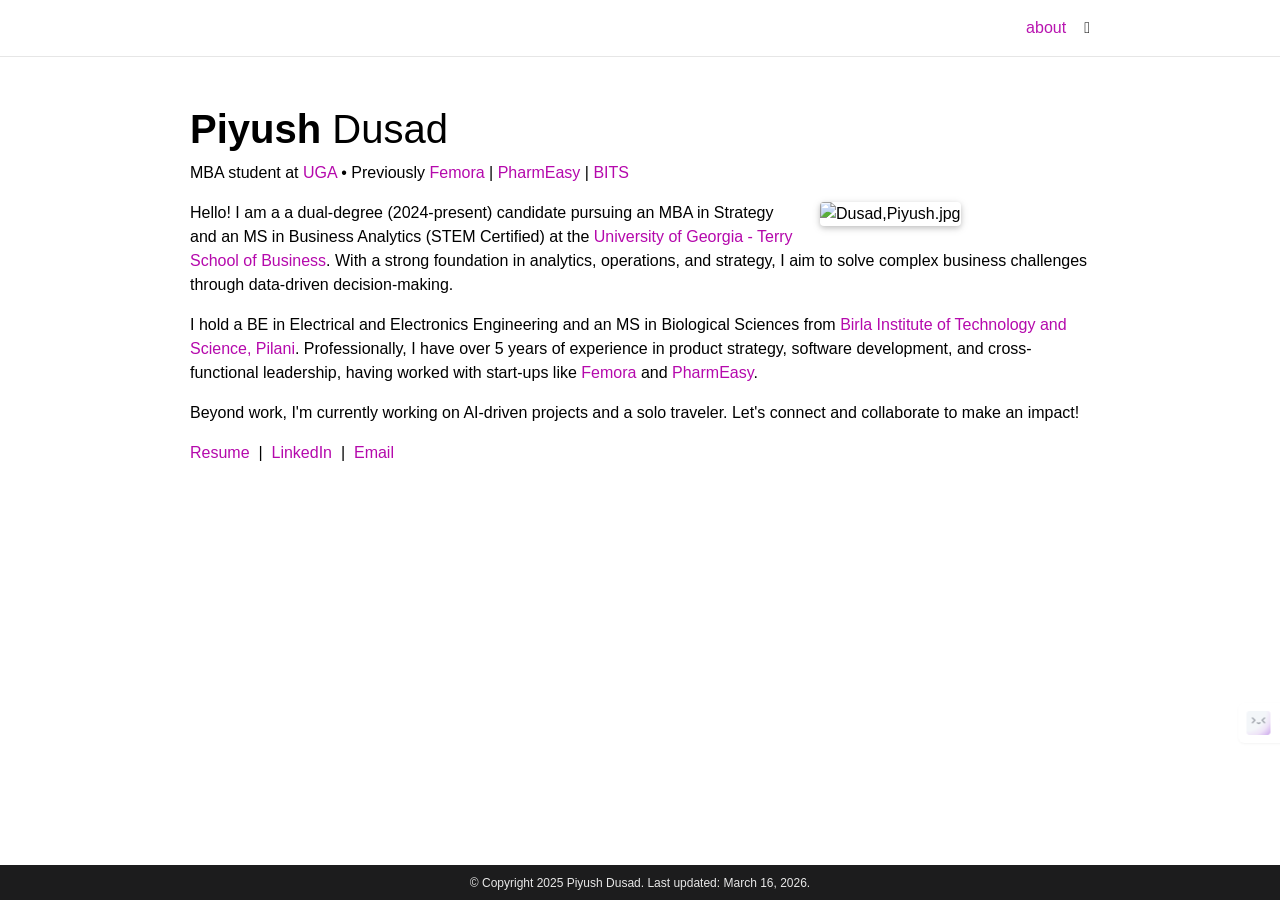
==== commit 287a44ff: "update footer last updated date" ====
--- a/index.html
+++ b/index.html
@@ -57296,7 +57296,7 @@
 </div>
 <footer class="fixed-bottom" role="contentinfo">
     <div class="container mt-0"> © Copyright 2025 Piyush Dusad. Last
-        updated: Feburary 8, 2025.
+        updated: March 16, 2026.
     </div>
 </footer>
 <script src="jquery.min.js" integrity="sha256-/xUj+3OJU5yExlq6GSYGSHk7tPXikynS7ogEvDej/m4="
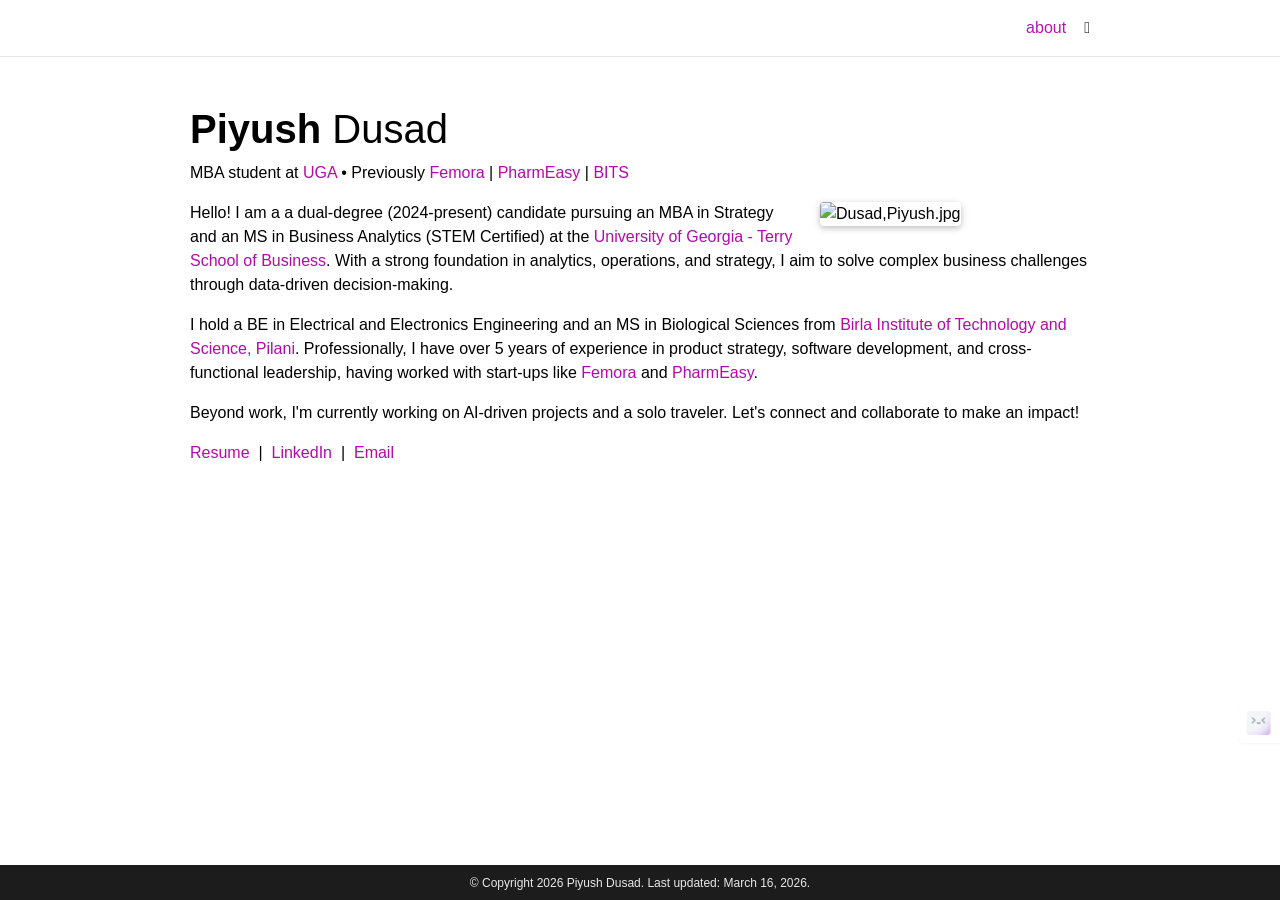
==== commit 68832517: "update footer copyright year to 2026" ====
--- a/index.html
+++ b/index.html
@@ -57295,7 +57295,7 @@
     </div>
 </div>
 <footer class="fixed-bottom" role="contentinfo">
-    <div class="container mt-0"> © Copyright 2025 Piyush Dusad. Last
+    <div class="container mt-0"> © Copyright 2026 Piyush Dusad. Last
         updated: March 16, 2026.
     </div>
 </footer>
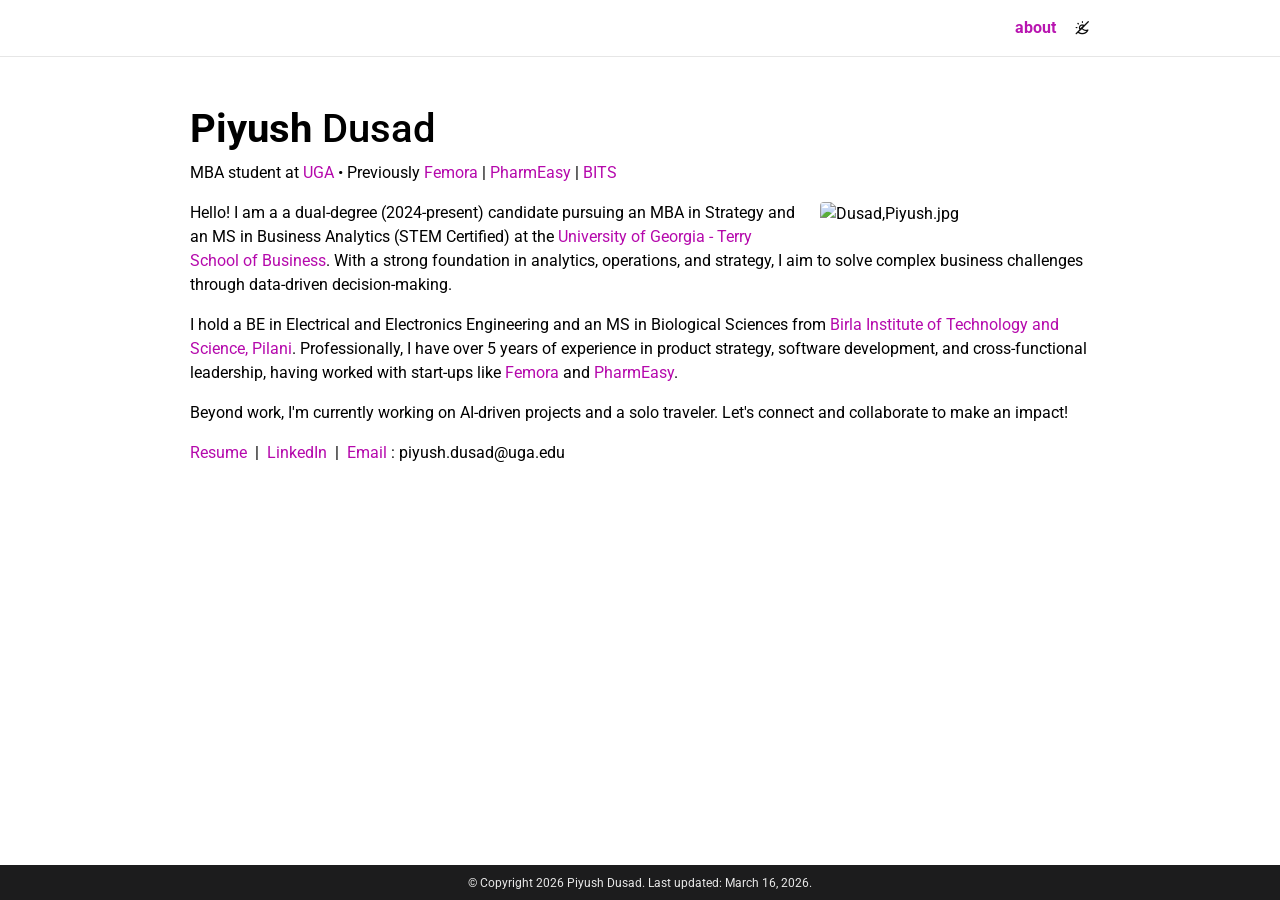
==== commit 1cf4ef50: "Merge branch 'main' into cleanup" ====
--- a/index.html
+++ b/index.html
@@ -1,57213 +1,30 @@
 <!DOCTYPE html>
 <html lang="en" data-theme-setting="system" class="" data-theme="dark">
-<merlin-component id="merlin-text-summarizer" class="merlin text-summarizer">
-    <template shadowrootmode="open">
-        <style>*, :before, :after {
-            box-sizing: border-box;
-            border-width: 0;
-            border-style: solid;
-            border-color: #e5e7eb
-        }
-
-        :before, :after {
-            --tw-content: ""
-        }
-
-        html, :host {
-            line-height: 1.5;
-            -webkit-text-size-adjust: 100%;
-            -moz-tab-size: 4;
-            -o-tab-size: 4;
-            tab-size: 4;
-            font-family: var(--font-dm-sans), ui-sans-serif, system-ui, sans-serif, "Apple Color Emoji", "Segoe UI Emoji", "Segoe UI Symbol", "Noto Color Emoji";
-            font-feature-settings: normal;
-            font-variation-settings: normal;
-            -webkit-tap-highlight-color: transparent
-        }
-
-        body {
-            margin: 0;
-            line-height: inherit
-        }
-
-        hr {
-            height: 0;
-            color: inherit;
-            border-top-width: 1px
-        }
-
-        abbr:where([title]) {
-            -webkit-text-decoration: underline dotted;
-            text-decoration: underline dotted
-        }
-
-        h1, h2, h3, h4, h5, h6 {
-            font-size: inherit;
-            font-weight: inherit
-        }
-
-        a {
-            color: inherit;
-            text-decoration: inherit
-        }
-
-        b, strong {
-            font-weight: bolder
-        }
-
-        code, kbd, samp, pre {
-            font-family: ui-monospace, SFMono-Regular, Menlo, Monaco, Consolas, Liberation Mono, Courier New, monospace;
-            font-feature-settings: normal;
-            font-variation-settings: normal;
-            font-size: 1em
-        }
-
-        small {
-            font-size: 80%
-        }
-
-        sub, sup {
-            font-size: 75%;
-            line-height: 0;
-            position: relative;
-            vertical-align: baseline
-        }
-
-        sub {
-            bottom: -.25em
-        }
-
-        sup {
-            top: -.5em
-        }
-
-        table {
-            text-indent: 0;
-            border-color: inherit;
-            border-collapse: collapse
-        }
-
-        button, input, optgroup, select, textarea {
-            font-family: inherit;
-            font-feature-settings: inherit;
-            font-variation-settings: inherit;
-            font-size: 100%;
-            font-weight: inherit;
-            line-height: inherit;
-            letter-spacing: inherit;
-            color: inherit;
-            margin: 0;
-            padding: 0
-        }
-
-        button, select {
-            text-transform: none
-        }
-
-        button, input:where([type=button]), input:where([type=reset]), input:where([type=submit]) {
-            -webkit-appearance: button;
-            background-color: transparent;
-            background-image: none
-        }
-
-        :-moz-focusring {
-            outline: auto
-        }
-
-        :-moz-ui-invalid {
-            box-shadow: none
-        }
-
-        progress {
-            vertical-align: baseline
-        }
-
-        ::-webkit-inner-spin-button, ::-webkit-outer-spin-button {
-            height: auto
-        }
-
-        [type=search] {
-            -webkit-appearance: textfield;
-            outline-offset: -2px
-        }
-
-        ::-webkit-search-decoration {
-            -webkit-appearance: none
-        }
-
-        ::-webkit-file-upload-button {
-            -webkit-appearance: button;
-            font: inherit
-        }
-
-        summary {
-            display: list-item
-        }
-
-        blockquote, dl, dd, h1, h2, h3, h4, h5, h6, hr, figure, p, pre {
-            margin: 0
-        }
-
-        fieldset {
-            margin: 0;
-            padding: 0
-        }
-
-        legend {
-            padding: 0
-        }
-
-        ol, ul, menu {
-            list-style: none;
-            margin: 0;
-            padding: 0
-        }
-
-        dialog {
-            padding: 0
-        }
-
-        textarea {
-            resize: vertical
-        }
-
-        input::-moz-placeholder, textarea::-moz-placeholder {
-            opacity: 1;
-            color: #9ca3af
-        }
-
-        input::placeholder, textarea::placeholder {
-            opacity: 1;
-            color: #9ca3af
-        }
-
-        button, [role=button] {
-            cursor: pointer
-        }
-
-        :disabled {
-            cursor: default
-        }
-
-        img, svg, video, canvas, audio, iframe, embed, object {
-            display: block;
-            vertical-align: middle
-        }
-
-        img, video {
-            max-width: 100%;
-            height: auto
-        }
-
-        [hidden] {
-            display: none
-        }
-
-        * {
-            scrollbar-color: initial;
-            scrollbar-width: initial
-        }
-
-        :host, .htmlroot {
-            --ds-purple: rgba(131, 76, 255, 1);
-            --ds-pink: rgba(255, 155, 251, 1);
-            --background: 0 0% 100%;
-            --foreground: 240 10% 3.9%;
-            --card: 0 0% 100%;
-            --card-foreground: 240 10% 3.9%;
-            --popover: 0 0% 100%;
-            --popover-foreground: 240 10% 3.9%;
-            --primary: 240 5.9% 10%;
-            --primary-foreground: 0 0% 98%;
-            --secondary: 240 4.8% 95.9%;
-            --secondary-foreground: 240 5.9% 10%;
-            --muted: 240 4.8% 95.9%;
-            --muted-foreground: 240 3.8% 46.1%;
-            --accent: 240 4.8% 95.9%;
-            --accent-foreground: 240 5.9% 10%;
-            --destructive: 0 84.2% 60.2%;
-            --destructive-foreground: 0 0% 98%;
-            --border: 240 5.9% 90%;
-            --input: 240 5.9% 90%;
-            --ring: 240 5.9% 10%;
-            --subtle: 240 4.8% 95.9%;
-            --elevated: 240 5.9% 90%;
-            --radius: .5rem;
-            --bg-disabled: #f4f4f5;
-            --bg-elevated: #f4f4f5;
-            --bg-error-muted-active: #fecaca;
-            --bg-error-muted-hover: #fee2e2;
-            --bg-error-muted: #fef2f2;
-            --bg-error-strong-active: #dc2626;
-            --bg-error-strong-hover: #b91c1c;
-            --bg-error-strong: #dc2626;
-            --bg-info-muted-active: #bfdbfe;
-            --bg-info-muted-hover: #dbeafe;
-            --bg-info-muted: #eff6ff;
-            --bg-info-strong: #2563eb;
-            --bg-interactive-active: #1e40af;
-            --bg-interactive-hover: #1d4ed8;
-            --bg-interactive-muted-active: #bfdbfe;
-            --bg-interactive-muted-hover: #dbeafe;
-            --bg-interactive-muted: #eff6ff;
-            --bg-interactive: #2563eb;
-            --bg-invers: #18181b;
-            --bg-magic-active: #5b21b6;
-            --bg-magic-hover: #6d28d9;
-            --bg-magic-muted-active: #ddd6fe;
-            --bg-magic-muted-hover: #ede9fe;
-            --bg-magic-muted: #f5f3ff;
-            --bg-magic: #7c3aed;
-            --bg-primary-active: #18181b;
-            --bg-primary-hover: rgba(24, 24, 27, .9);
-            --bg-primary: #18181b;
-            --bg-secondary-active: #f4f4f5;
-            --bg-secondary-hover: #e4e4e7;
-            --bg-secondary: #f4f4f5;
-            --bg-strong: #e4e4e7;
-            --bg-subtle: #fafafa;
-            --bg-success-muted-active: #dcfce7;
-            --bg-success-muted-hover: #f0fdf4;
-            --bg-success-muted: #f0fdf4;
-            --bg-success-strong: #059669;
-            --bg-warning-muted-active: #fef08a;
-            --bg-warning-muted-hover: #fef9c3;
-            --bg-warning-muted: #fefce8;
-            --bg-warning-strong: #eab308;
-            --border-disabled: #e5e7eb;
-            --border-error-active: #991b1b;
-            --border-error-hover: #b91c1c;
-            --border-error-muted: #f87171;
-            --border-error: #dc2626;
-            --border-focusring: #3b82f6;
-            --border-hover: #d4d4d8;
-            --border-info-muted: #60a5fa;
-            --border-info: #2563eb;
-            --border-input-hover: #d4d4d8;
-            --border-input: #e4e4e7;
-            --border-interactive-active: #1d4ed8;
-            --border-interactive-focus: #3b82f6;
-            --border-interactive-hover: #2563eb;
-            --border-interactive: #3b82f6;
-            --border-magic-muted: #c4b5fd;
-            --border-magic: #7c3aed;
-            --border-oncolor: #fafafa;
-            --border-primary: #18181b;
-            --border-success-muted: #6ee7b7;
-            --border-success: #10b981;
-            --border-warning-muted: #facc15;
-            --border-warning: #ca8a04;
-            --icon-disabled: #a1a1aa;
-            --icon-error: #dc2626;
-            --icon-info: #2563eb;
-            --icon-interactive: #2563eb;
-            --icon-invers: #e5e7eb;
-            --icon-magic: #9333ea;
-            --icon-muted: #71717a;
-            --icon-oncolor: #fafafa;
-            --icon-primary: #18181b;
-            --icon-success: #047857;
-            --icon-warning: #a16207;
-            --text-disabled: #a1a1aa;
-            --text-error-active: #7f1d1d;
-            --text-error-strong: #450a0a;
-            --text-error: #dc2626;
-            --text-info-strong: #1e3a8a;
-            --text-info: #2563eb;
-            --text-interactive-strong: #1e3a8a;
-            --text-interactive: #2563eb;
-            --text-inverse: #f3f4f6;
-            --text-magic-strong: #581c87;
-            --text-magic: #9333ea;
-            --text-muted: #71717a;
-            --text-oncolor: #fff;
-            --text-placeholder: #71717a;
-            --text-primary-hover: #27272a;
-            --text-primary: #09090b;
-            --text-success-strong: #022c22;
-            --text-success: #047857;
-            --text-warning-strong: #422006;
-            --text-warning: #a16207
-        }
-
-        .dark {
-            --ds-purple: rgba(171, 133, 255, 1);
-            --background: 240 10% 3.9%;
-            --foreground: 0 0% 98%;
-            --card: 240 10% 3.9%;
-            --card-foreground: 0 0% 98%;
-            --popover: 240 10% 3.9%;
-            --popover-foreground: 0 0% 98%;
-            --primary: 0 0% 98%;
-            --primary-foreground: 240 5.9% 10%;
-            --secondary: 240 3.7% 15.9%;
-            --secondary-foreground: 0 0% 98%;
-            --muted: 240 3.7% 15.9%;
-            --muted-foreground: 240 5% 64.9%;
-            --accent: 240 3.7% 15.9%;
-            --accent-foreground: 0 0% 98%;
-            --destructive: 0 62.8% 30.6%;
-            --destructive-foreground: 0 0% 98%;
-            --border: 240 3.7% 15.9%;
-            --input: 240 3.7% 15.9%;
-            --ring: 240 4.9% 83.9%;
-            --subtle: 240 5.9% 10%;
-            --elevated: 240 3.7% 15.9%;
-            --bg-disabled: #18181b;
-            --bg-elevated: #27272a;
-            --bg-error-muted-active: #991b1b;
-            --bg-error-muted-hover: #7f1d1d;
-            --bg-error-muted: #450a0a;
-            --bg-error-strong-active: #f87171;
-            --bg-error-strong-hover: #fca5a5;
-            --bg-error-strong: #f87171;
-            --bg-info-muted-active: #1e40af;
-            --bg-info-muted-hover: #1e3a8a;
-            --bg-info-muted: #172554;
-            --bg-info-strong: #60a5fa;
-            --bg-interactive-active: #bfdbfe;
-            --bg-interactive-hover: #93c5fd;
-            --bg-interactive-muted-active: #1e40af;
-            --bg-interactive-muted-hover: #1e3a8a;
-            --bg-interactive-muted: #172554;
-            --bg-interactive: #60a5fa;
-            --bg-invers: #f4f4f5;
-            --bg-magic-active: #ddd6fe;
-            --bg-magic-hover: #c4b5fd;
-            --bg-magic-muted-active: #5b21b6;
-            --bg-magic-muted-hover: #4c1d95;
-            --bg-magic-muted: #2e1065;
-            --bg-magic: #a78bfa;
-            --bg-primary-active: #fafafa;
-            --bg-primary-hover: rgba(250, 250, 2, .9);
-            --bg-primary: #fafafa;
-            --bg-secondary-active: #27272a;
-            --bg-secondary-hover: rgba(39, 39, 4, .8);
-            --bg-secondary: #27272a;
-            --bg-strong: #27272a;
-            --bg-subtle: #18181b;
-            --bg-success-muted-active: #14532d;
-            --bg-success-muted-hover: #052e16;
-            --bg-success-muted: #052e16;
-            --bg-success-strong: #6ee7b7;
-            --bg-warning-muted-active: #854d0e;
-            --bg-warning-muted-hover: #713f12;
-            --bg-warning-muted: #422006;
-            --bg-warning-strong: #eab308;
-            --border-disabled: #1f2937;
-            --border-error-active: #fecaca;
-            --border-error-hover: #fca5a5;
-            --border-error-muted: #dc2626;
-            --border-error: #f87171;
-            --border-focusring: #3b82f6;
-            --border-hover: #3f3f46;
-            --border-info-muted: #2563eb;
-            --border-info: #60a5fa;
-            --border-input-hover: #3f3f46;
-            --border-input: #27272a;
-            --border-interactive-active: #93c5fd;
-            --border-interactive-focus: #3b82f6;
-            --border-interactive-hover: #60a5fa;
-            --border-interactive: #3b82f6;
-            --border-magic-muted: #6d28d9;
-            --border-magic: #a78bfa;
-            --border-oncolor: #09090b;
-            --border-primary: #fafafa;
-            --border-success-muted: #047857;
-            --border-success: #10b981;
-            --border-warning-muted: #ca8a04;
-            --border-warning: #facc15;
-            --icon-disabled: #52525b;
-            --icon-error: #f87171;
-            --icon-info: #60a5fa;
-            --icon-interactive: #60a5fa;
-            --icon-invers: #1f2937;
-            --icon-magic: #c084fc;
-            --icon-muted: #a1a1aa;
-            --icon-oncolor: #111827;
-            --icon-primary: #fafafa;
-            --icon-success: #6ee7b7;
-            --icon-warning: #fde047;
-            --text-disabled: #52525b;
-            --text-error-active: #fee2e2;
-            --text-error-strong: #fef2f2;
-            --text-error: #f87171;
-            --text-info-strong: #dbeafe;
-            --text-info: #60a5fa;
-            --text-interactive-strong: #dbeafe;
-            --text-interactive: #60a5fa;
-            --text-inverse: #111827;
-            --text-magic-strong: #f3e8ff;
-            --text-magic: #c084fc;
-            --text-muted: #a1a1aa;
-            --text-oncolor: #030712;
-            --text-placeholder: #71717a;
-            --text-primary-hover: #e4e4e7;
-            --text-primary: #fafafa;
-            --text-success-strong: #ecfdf5;
-            --text-success: #6ee7b7;
-            --text-warning-strong: #fefce8;
-            --text-warning: #fde047
-        }
-
-        .reactAppRoot {
-            font-family: DM Sans Merlin, system-ui, -apple-system, BlinkMacSystemFont, Ubuntu, sans-serif !important
-        }
-
-        * {
-            border-color: hsl(var(--border))
-        }
-
-        body {
-            background-color: hsl(var(--background));
-            color: hsl(var(--foreground))
-        }
-
-        *, :before, :after {
-            --tw-border-spacing-x: 0;
-            --tw-border-spacing-y: 0;
-            --tw-translate-x: 0;
-            --tw-translate-y: 0;
-            --tw-rotate: 0;
-            --tw-skew-x: 0;
-            --tw-skew-y: 0;
-            --tw-scale-x: 1;
-            --tw-scale-y: 1;
-            --tw-pan-x: ;
-            --tw-pan-y: ;
-            --tw-pinch-zoom: ;
-            --tw-scroll-snap-strictness: proximity;
-            --tw-gradient-from-position: ;
-            --tw-gradient-via-position: ;
-            --tw-gradient-to-position: ;
-            --tw-ordinal: ;
-            --tw-slashed-zero: ;
-            --tw-numeric-figure: ;
-            --tw-numeric-spacing: ;
-            --tw-numeric-fraction: ;
-            --tw-ring-inset: ;
-            --tw-ring-offset-width: 0px;
-            --tw-ring-offset-color: #fff;
-            --tw-ring-color: rgb(59 130 246 / .5);
-            --tw-ring-offset-shadow: 0 0 #0000;
-            --tw-ring-shadow: 0 0 #0000;
-            --tw-shadow: 0 0 #0000;
-            --tw-shadow-colored: 0 0 #0000;
-            --tw-blur: ;
-            --tw-brightness: ;
-            --tw-contrast: ;
-            --tw-grayscale: ;
-            --tw-hue-rotate: ;
-            --tw-invert: ;
-            --tw-saturate: ;
-            --tw-sepia: ;
-            --tw-drop-shadow: ;
-            --tw-backdrop-blur: ;
-            --tw-backdrop-brightness: ;
-            --tw-backdrop-contrast: ;
-            --tw-backdrop-grayscale: ;
-            --tw-backdrop-hue-rotate: ;
-            --tw-backdrop-invert: ;
-            --tw-backdrop-opacity: ;
-            --tw-backdrop-saturate: ;
-            --tw-backdrop-sepia: ;
-            --tw-contain-size: ;
-            --tw-contain-layout: ;
-            --tw-contain-paint: ;
-            --tw-contain-style:
-        }
-
-        ::backdrop {
-            --tw-border-spacing-x: 0;
-            --tw-border-spacing-y: 0;
-            --tw-translate-x: 0;
-            --tw-translate-y: 0;
-            --tw-rotate: 0;
-            --tw-skew-x: 0;
-            --tw-skew-y: 0;
-            --tw-scale-x: 1;
-            --tw-scale-y: 1;
-            --tw-pan-x: ;
-            --tw-pan-y: ;
-            --tw-pinch-zoom: ;
-            --tw-scroll-snap-strictness: proximity;
-            --tw-gradient-from-position: ;
-            --tw-gradient-via-position: ;
-            --tw-gradient-to-position: ;
-            --tw-ordinal: ;
-            --tw-slashed-zero: ;
-            --tw-numeric-figure: ;
-            --tw-numeric-spacing: ;
-            --tw-numeric-fraction: ;
-            --tw-ring-inset: ;
-            --tw-ring-offset-width: 0px;
-            --tw-ring-offset-color: #fff;
-            --tw-ring-color: rgb(59 130 246 / .5);
-            --tw-ring-offset-shadow: 0 0 #0000;
-            --tw-ring-shadow: 0 0 #0000;
-            --tw-shadow: 0 0 #0000;
-            --tw-shadow-colored: 0 0 #0000;
-            --tw-blur: ;
-            --tw-brightness: ;
-            --tw-contrast: ;
-            --tw-grayscale: ;
-            --tw-hue-rotate: ;
-            --tw-invert: ;
-            --tw-saturate: ;
-            --tw-sepia: ;
-            --tw-drop-shadow: ;
-            --tw-backdrop-blur: ;
-            --tw-backdrop-brightness: ;
-            --tw-backdrop-contrast: ;
-            --tw-backdrop-grayscale: ;
-            --tw-backdrop-hue-rotate: ;
-            --tw-backdrop-invert: ;
-            --tw-backdrop-opacity: ;
-            --tw-backdrop-saturate: ;
-            --tw-backdrop-sepia: ;
-            --tw-contain-size: ;
-            --tw-contain-layout: ;
-            --tw-contain-paint: ;
-            --tw-contain-style:
-        }
-
-        .\!container {
-            width: 100% !important;
-            margin-right: auto !important;
-            margin-left: auto !important;
-            padding-right: 2rem !important;
-            padding-left: 2rem !important
-        }
-
-        .container {
-            width: 100%;
-            margin-right: auto;
-            margin-left: auto;
-            padding-right: 2rem;
-            padding-left: 2rem
-        }
-
-        @media (min-width: 1400px) {
-            .\!container {
-                max-width: 1400px !important
-            }
-
-            .container {
-                max-width: 1400px
-            }
-        }
-
-        .sr-only {
-            position: absolute;
-            width: 1px;
-            height: 1px;
-            padding: 0;
-            margin: -1px;
-            overflow: hidden;
-            clip: rect(0, 0, 0, 0);
-            white-space: nowrap;
-            border-width: 0
-        }
-
-        .pointer-events-none {
-            pointer-events: none
-        }
-
-        .visible {
-            visibility: visible
-        }
-
-        .invisible {
-            visibility: hidden
-        }
-
-        .collapse {
-            visibility: collapse
-        }
-
-        .static {
-            position: static
-        }
-
-        .fixed {
-            position: fixed
-        }
-
-        .absolute {
-            position: absolute
-        }
-
-        .relative {
-            position: relative
-        }
-
-        .sticky {
-            position: sticky
-        }
-
-        .inset-0 {
-            top: 0;
-            right: 0;
-            bottom: 0;
-            left: 0
-        }
-
-        .\!-bottom-2\.5 {
-            bottom: -10px !important
-        }
-
-        .\!left-0 {
-            left: 0 !important
-        }
-
-        .\!left-3 {
-            left: 12px !important
-        }
-
-        .-bottom-1 {
-            bottom: -4px
-        }
-
-        .-bottom-12 {
-            bottom: -48px
-        }
-
-        .-bottom-2 {
-            bottom: -8px
-        }
-
-        .-bottom-2\.5 {
-            bottom: -10px
-        }
-
-        .-bottom-20 {
-            bottom: -80px
-        }
-
-        .-bottom-3 {
-            bottom: -12px
-        }
-
-        .-bottom-6 {
-            bottom: -24px
-        }
-
-        .-left-1 {
-            left: -4px
-        }
-
-        .-left-10 {
-            left: -40px
-        }
-
-        .-left-12 {
-            left: -48px
-        }
-
-        .-left-2 {
-            left: -8px
-        }
-
-        .-left-36 {
-            left: -144px
-        }
-
-        .-left-4 {
-            left: -16px
-        }
-
-        .-left-6 {
-            left: -24px
-        }
-
-        .-left-\[1px\] {
-            left: -1px
-        }
-
-        .-right-0 {
-            right: -0px
-        }
-
-        .-right-1 {
-            right: -4px
-        }
-
-        .-right-12 {
-            right: -48px
-        }
-
-        .-right-2 {
-            right: -8px
-        }
-
-        .-right-3 {
-            right: -12px
-        }
-
-        .-right-4 {
-            right: -16px
-        }
-
-        .-right-6 {
-            right: -24px
-        }
-
-        .-right-\[2px\] {
-            right: -2px
-        }
-
-        .-top-0 {
-            top: -0px
-        }
-
-        .-top-0\.5 {
-            top: -2px
-        }
-
-        .-top-1 {
-            top: -4px
-        }
-
-        .-top-1\.5 {
-            top: -6px
-        }
-
-        .-top-12 {
-            top: -48px
-        }
-
-        .-top-2 {
-            top: -8px
-        }
-
-        .-top-2\.5 {
-            top: -10px
-        }
-
-        .-top-3 {
-            top: -12px
-        }
-
-        .-top-3\.5 {
-            top: -14px
-        }
-
-        .-top-4 {
-            top: -16px
-        }
-
-        .-top-40 {
-            top: -160px
-        }
-
-        .-top-6 {
-            top: -24px
-        }
-
-        .-top-9 {
-            top: -36px
-        }
-
-        .-top-\[1px\] {
-            top: -1px
-        }
-
-        .-top-\[2px\] {
-            top: -2px
-        }
-
-        .-top-\[34px\] {
-            top: -34px
-        }
-
-        .-top-\[38px\] {
-            top: -38px
-        }
-
-        .bottom-0 {
-            bottom: 0
-        }
-
-        .bottom-1 {
-            bottom: 4px
-        }
-
-        .bottom-10 {
-            bottom: 40px
-        }
-
-        .bottom-2 {
-            bottom: 8px
-        }
-
-        .bottom-32 {
-            bottom: 128px
-        }
-
-        .bottom-4 {
-            bottom: 16px
-        }
-
-        .bottom-\[110\%\] {
-            bottom: 110%
-        }
-
-        .bottom-\[120\%\] {
-            bottom: 120%
-        }
-
-        .bottom-\[45px\] {
-            bottom: 45px
-        }
-
-        .bottom-\[4px\] {
-            bottom: 4px
-        }
-
-        .bottom-\[5px\] {
-            bottom: 5px
-        }
-
-        .bottom-\[65px\] {
-            bottom: 65px
-        }
-
-        .bottom-\[72px\] {
-            bottom: 72px
-        }
-
-        .left-0 {
-            left: 0
-        }
-
-        .left-1\/2 {
-            left: 50%
-        }
-
-        .left-2 {
-            left: 8px
-        }
-
-        .left-2\/4 {
-            left: 50%
-        }
-
-        .left-3 {
-            left: 12px
-        }
-
-        .left-32 {
-            left: 128px
-        }
-
-        .left-\[48\%\] {
-            left: 48%
-        }
-
-        .left-\[50\%\] {
-            left: 50%
-        }
-
-        .right-0 {
-            right: 0
-        }
-
-        .right-1 {
-            right: 4px
-        }
-
-        .right-1\/2 {
-            right: 50%
-        }
-
-        .right-10 {
-            right: 40px
-        }
-
-        .right-12 {
-            right: 48px
-        }
-
-        .right-2 {
-            right: 8px
-        }
-
-        .right-3 {
-            right: 12px
-        }
-
-        .right-4 {
-            right: 16px
-        }
-
-        .right-8 {
-            right: 32px
-        }
-
-        .right-\[-70px\] {
-            right: -70px
-        }
-
-        .right-\[0px\] {
-            right: 0
-        }
-
-        .right-\[100\%\] {
-            right: 100%
-        }
-
-        .right-\[10px\] {
-            right: 10px
-        }
-
-        .right-\[14px\] {
-            right: 14px
-        }
-
-        .right-\[16px\] {
-            right: 16px
-        }
-
-        .right-\[50px\] {
-            right: 50px
-        }
-
-        .right-\[5px\] {
-            right: 5px
-        }
-
-        .top-0 {
-            top: 0
-        }
-
-        .top-1 {
-            top: 4px
-        }
-
-        .top-1\.5 {
-            top: 6px
-        }
-
-        .top-1\/2 {
-            top: 50%
-        }
-
-        .top-10 {
-            top: 40px
-        }
-
-        .top-12 {
-            top: 48px
-        }
-
-        .top-2 {
-            top: 8px
-        }
-
-        .top-2\/4 {
-            top: 50%
-        }
-
-        .top-3 {
-            top: 12px
-        }
-
-        .top-4 {
-            top: 16px
-        }
-
-        .top-5 {
-            top: 20px
-        }
-
-        .top-\[-20px\] {
-            top: -20px
-        }
-
-        .top-\[1\%\] {
-            top: 1%
-        }
-
-        .top-\[100\%\] {
-            top: 100%
-        }
-
-        .top-\[101px\] {
-            top: 101px
-        }
-
-        .top-\[120\%\] {
-            top: 120%
-        }
-
-        .top-\[1px\] {
-            top: 1px
-        }
-
-        .top-\[2px\] {
-            top: 2px
-        }
-
-        .top-\[50\%\] {
-            top: 50%
-        }
-
-        .top-\[55px\] {
-            top: 55px
-        }
-
-        .top-\[60\%\] {
-            top: 60%
-        }
-
-        .top-\[62px\] {
-            top: 62px
-        }
-
-        .top-full {
-            top: 100%
-        }
-
-        .-z-10 {
-            z-index: -10
-        }
-
-        .z-0 {
-            z-index: 0
-        }
-
-        .z-10 {
-            z-index: 10
-        }
-
-        .z-20 {
-            z-index: 20
-        }
-
-        .z-30 {
-            z-index: 30
-        }
-
-        .z-40 {
-            z-index: 40
-        }
-
-        .z-50 {
-            z-index: 50
-        }
-
-        .z-\[1001\] {
-            z-index: 1001
-        }
-
-        .z-\[100\] {
-            z-index: 100
-        }
-
-        .z-\[150\] {
-            z-index: 150
-        }
-
-        .z-\[1\] {
-            z-index: 1
-        }
-
-        .z-\[200\] {
-            z-index: 200
-        }
-
-        .z-\[2147483647\] {
-            z-index: 2147483647
-        }
-
-        .z-\[2\] {
-            z-index: 2
-        }
-
-        .z-\[3\] {
-            z-index: 3
-        }
-
-        .z-\[44\] {
-            z-index: 44
-        }
-
-        .z-\[45\] {
-            z-index: 45
-        }
-
-        .z-\[4\] {
-            z-index: 4
-        }
-
-        .z-\[99999\] {
-            z-index: 99999
-        }
-
-        .z-\[999\] {
-            z-index: 999
-        }
-
-        .col-span-2 {
-            grid-column: span 2 / span 2
-        }
-
-        .-m-2 {
-            margin: -8px
-        }
-
-        .m-0 {
-            margin: 0
-        }
-
-        .m-1 {
-            margin: 4px
-        }
-
-        .m-2 {
-            margin: 8px
-        }
-
-        .m-3 {
-            margin: 12px
-        }
-
-        .m-6 {
-            margin: 24px
-        }
-
-        .m-auto {
-            margin: auto
-        }
-
-        .-mx-1 {
-            margin-left: -4px;
-            margin-right: -4px
-        }
-
-        .-mx-1\.5 {
-            margin-left: -6px;
-            margin-right: -6px
-        }
-
-        .-mx-2\.5 {
-            margin-left: -10px;
-            margin-right: -10px
-        }
-
-        .-my-1\.5 {
-            margin-top: -6px;
-            margin-bottom: -6px
-        }
-
-        .mx-0 {
-            margin-left: 0;
-            margin-right: 0
-        }
-
-        .mx-0\.5 {
-            margin-left: 2px;
-            margin-right: 2px
-        }
-
-        .mx-1 {
-            margin-left: 4px;
-            margin-right: 4px
-        }
-
-        .mx-2 {
-            margin-left: 8px;
-            margin-right: 8px
-        }
-
-        .mx-3 {
-            margin-left: 12px;
-            margin-right: 12px
-        }
-
-        .mx-4 {
-            margin-left: 16px;
-            margin-right: 16px
-        }
-
-        .mx-auto {
-            margin-left: auto;
-            margin-right: auto
-        }
-
-        .my-0 {
-            margin-top: 0;
-            margin-bottom: 0
-        }
-
-        .my-0\.5 {
-            margin-top: 2px;
-            margin-bottom: 2px
-        }
-
-        .my-1 {
-            margin-top: 4px;
-            margin-bottom: 4px
-        }
-
-        .my-1\.5 {
-            margin-top: 6px;
-            margin-bottom: 6px
-        }
-
-        .my-2 {
-            margin-top: 8px;
-            margin-bottom: 8px
-        }
-
-        .my-3 {
-            margin-top: 12px;
-            margin-bottom: 12px
-        }
-
-        .my-4 {
-            margin-top: 16px;
-            margin-bottom: 16px
-        }
-
-        .my-6 {
-            margin-top: 24px;
-            margin-bottom: 24px
-        }
-
-        .my-auto {
-            margin-top: auto;
-            margin-bottom: auto
-        }
-
-        .\!mb-3 {
-            margin-bottom: 12px !important
-        }
-
-        .\!mb-4 {
-            margin-bottom: 16px !important
-        }
-
-        .\!mt-auto {
-            margin-top: auto !important
-        }
-
-        .-mb-2 {
-            margin-bottom: -8px
-        }
-
-        .-ml-0\.5 {
-            margin-left: -2px
-        }
-
-        .-ml-16 {
-            margin-left: -64px
-        }
-
-        .-ml-2 {
-            margin-left: -8px
-        }
-
-        .-ml-4 {
-            margin-left: -16px
-        }
-
-        .-mr-2 {
-            margin-right: -8px
-        }
-
-        .-mr-3 {
-            margin-right: -12px
-        }
-
-        .-mr-4 {
-            margin-right: -16px
-        }
-
-        .-mt-1 {
-            margin-top: -4px
-        }
-
-        .-mt-2 {
-            margin-top: -8px
-        }
-
-        .-mt-4 {
-            margin-top: -16px
-        }
-
-        .-mt-8 {
-            margin-top: -32px
-        }
-
-        .mb-0 {
-            margin-bottom: 0
-        }
-
-        .mb-1 {
-            margin-bottom: 4px
-        }
-
-        .mb-1\.5 {
-            margin-bottom: 6px
-        }
-
-        .mb-10 {
-            margin-bottom: 40px
-        }
-
-        .mb-12 {
-            margin-bottom: 48px
-        }
-
-        .mb-2 {
-            margin-bottom: 8px
-        }
-
-        .mb-2\.5 {
-            margin-bottom: 10px
-        }
-
-        .mb-3 {
-            margin-bottom: 12px
-        }
-
-        .mb-32 {
-            margin-bottom: 128px
-        }
-
-        .mb-4 {
-            margin-bottom: 16px
-        }
-
-        .mb-48 {
-            margin-bottom: 192px
-        }
-
-        .mb-6 {
-            margin-bottom: 24px
-        }
-
-        .mb-\[60px\] {
-            margin-bottom: 60px
-        }
-
-        .me-1\.5 {
-            margin-inline-end: 6px
-        }
-
-        .me-2 {
-            margin-inline-end: 8px
-        }
-
-        .me-3 {
-            margin-inline-end: 12px
-        }
-
-        .ml-0 {
-            margin-left: 0
-        }
-
-        .ml-0\.5 {
-            margin-left: 2px
-        }
-
-        .ml-1 {
-            margin-left: 4px
-        }
-
-        .ml-10 {
-            margin-left: 40px
-        }
-
-        .ml-2 {
-            margin-left: 8px
-        }
-
-        .ml-24 {
-            margin-left: 96px
-        }
-
-        .ml-4 {
-            margin-left: 16px
-        }
-
-        .ml-6 {
-            margin-left: 24px
-        }
-
-        .ml-\[5px\] {
-            margin-left: 5px
-        }
-
-        .ml-auto {
-            margin-left: auto
-        }
-
-        .mr-0 {
-            margin-right: 0
-        }
-
-        .mr-1 {
-            margin-right: 4px
-        }
-
-        .mr-10 {
-            margin-right: 40px
-        }
-
-        .mr-2 {
-            margin-right: 8px
-        }
-
-        .mr-3 {
-            margin-right: 12px
-        }
-
-        .mr-4 {
-            margin-right: 16px
-        }
-
-        .mr-6 {
-            margin-right: 24px
-        }
-
-        .mr-\[4px\] {
-            margin-right: 4px
-        }
-
-        .mr-auto {
-            margin-right: auto
-        }
-
-        .ms-3 {
-            margin-inline-start: 12px
-        }
-
-        .ms-auto {
-            margin-inline-start: auto
-        }
-
-        .mt-1 {
-            margin-top: 4px
-        }
-
-        .mt-1\.5 {
-            margin-top: 6px
-        }
-
-        .mt-2 {
-            margin-top: 8px
-        }
-
-        .mt-20 {
-            margin-top: 80px
-        }
-
-        .mt-28 {
-            margin-top: 112px
-        }
-
-        .mt-3 {
-            margin-top: 12px
-        }
-
-        .mt-4 {
-            margin-top: 16px
-        }
-
-        .mt-5 {
-            margin-top: 20px
-        }
-
-        .mt-6 {
-            margin-top: 24px
-        }
-
-        .mt-8 {
-            margin-top: 32px
-        }
-
-        .mt-auto {
-            margin-top: auto
-        }
-
-        .box-border {
-            box-sizing: border-box
-        }
-
-        .line-clamp-1 {
-            overflow: hidden;
-            display: -webkit-box;
-            -webkit-box-orient: vertical;
-            -webkit-line-clamp: 1
-        }
-
-        .line-clamp-2 {
-            overflow: hidden;
-            display: -webkit-box;
-            -webkit-box-orient: vertical;
-            -webkit-line-clamp: 2
-        }
-
-        .line-clamp-3 {
-            overflow: hidden;
-            display: -webkit-box;
-            -webkit-box-orient: vertical;
-            -webkit-line-clamp: 3
-        }
-
-        .block {
-            display: block
-        }
-
-        .inline-block {
-            display: inline-block
-        }
-
-        .inline {
-            display: inline
-        }
-
-        .flex {
-            display: flex
-        }
-
-        .inline-flex {
-            display: inline-flex
-        }
-
-        .table {
-            display: table
-        }
-
-        .flow-root {
-            display: flow-root
-        }
-
-        .grid {
-            display: grid
-        }
-
-        .contents {
-            display: contents
-        }
-
-        .hidden {
-            display: none
-        }
-
-        .aspect-\[10\/4\] {
-            aspect-ratio: 10/4
-        }
-
-        .aspect-\[5\/4\] {
-            aspect-ratio: 5/4
-        }
-
-        .aspect-square {
-            aspect-ratio: 1 / 1
-        }
-
-        .aspect-video {
-            aspect-ratio: 16 / 9
-        }
-
-        .\!h-4 {
-            height: 16px !important
-        }
-
-        .h-0 {
-            height: 0px
-        }
-
-        .h-1 {
-            height: 4px
-        }
-
-        .h-1\.5 {
-            height: 6px
-        }
-
-        .h-10 {
-            height: 40px
-        }
-
-        .h-11 {
-            height: 44px
-        }
-
-        .h-12 {
-            height: 48px
-        }
-
-        .h-14 {
-            height: 56px
-        }
-
-        .h-16 {
-            height: 64px
-        }
-
-        .h-2 {
-            height: 8px
-        }
-
-        .h-2\.5 {
-            height: 10px
-        }
-
-        .h-24 {
-            height: 96px
-        }
-
-        .h-28 {
-            height: 112px
-        }
-
-        .h-3 {
-            height: 12px
-        }
-
-        .h-3\.5 {
-            height: 14px
-        }
-
-        .h-32 {
-            height: 128px
-        }
-
-        .h-36 {
-            height: 144px
-        }
-
-        .h-4 {
-            height: 16px
-        }
-
-        .h-40 {
-            height: 160px
-        }
-
-        .h-44 {
-            height: 176px
-        }
-
-        .h-48 {
-            height: 192px
-        }
-
-        .h-5 {
-            height: 20px
-        }
-
-        .h-6 {
-            height: 24px
-        }
-
-        .h-60 {
-            height: 240px
-        }
-
-        .h-64 {
-            height: 256px
-        }
-
-        .h-7 {
-            height: 28px
-        }
-
-        .h-8 {
-            height: 32px
-        }
-
-        .h-9 {
-            height: 36px
-        }
-
-        .h-\[1\.2rem\] {
-            height: 1.2rem
-        }
-
-        .h-\[115px\] {
-            height: 115px
-        }
-
-        .h-\[121px\] {
-            height: 121px
-        }
-
-        .h-\[122px\] {
-            height: 122px
-        }
-
-        .h-\[185px\] {
-            height: 185px
-        }
-
-        .h-\[194\.63px\] {
-            height: 194.63px
-        }
-
-        .h-\[1px\] {
-            height: 1px
-        }
-
-        .h-\[20px\] {
-            height: 20px
-        }
-
-        .h-\[210px\] {
-            height: 210px
-        }
-
-        .h-\[24px\] {
-            height: 24px
-        }
-
-        .h-\[255px\] {
-            height: 255px
-        }
-
-        .h-\[260px\] {
-            height: 260px
-        }
-
-        .h-\[262px\] {
-            height: 262px
-        }
-
-        .h-\[26px\] {
-            height: 26px
-        }
-
-        .h-\[28px\] {
-            height: 28px
-        }
-
-        .h-\[2px\] {
-            height: 2px
-        }
-
-        .h-\[300px\] {
-            height: 300px
-        }
-
-        .h-\[30px\] {
-            height: 30px
-        }
-
-        .h-\[320px\] {
-            height: 320px
-        }
-
-        .h-\[35px\] {
-            height: 35px
-        }
-
-        .h-\[362px\] {
-            height: 362px
-        }
-
-        .h-\[3px\] {
-            height: 3px
-        }
-
-        .h-\[40vh\] {
-            height: 40vh
-        }
-
-        .h-\[424px\] {
-            height: 424px
-        }
-
-        .h-\[49vh\] {
-            height: 49vh
-        }
-
-        .h-\[50px\] {
-            height: 50px
-        }
-
-        .h-\[60px\] {
-            height: 60px
-        }
-
-        .h-\[7px\] {
-            height: 7px
-        }
-
-        .h-\[90\%\] {
-            height: 90%
-        }
-
-        .h-\[95\%\] {
-            height: 95%
-        }
-
-        .h-\[auto\] {
-            height: auto
-        }
-
-        .h-\[calc\(\(100\%\)\*1\.333\)\] {
-            height: calc((100%) * 1.333)
-        }
-
-        .h-\[var\(--radix-navigation-menu-viewport-height\)\] {
-            height: var(--radix-navigation-menu-viewport-height)
-        }
-
-        .h-\[var\(--radix-select-trigger-height\)\] {
-            height: var(--radix-select-trigger-height)
-        }
-
-        .h-auto {
-            height: auto
-        }
-
-        .h-fit {
-            height: -moz-fit-content;
-            height: fit-content
-        }
-
-        .h-full {
-            height: 100%
-        }
-
-        .h-px {
-            height: 1px
-        }
-
-        .h-screen {
-            height: 100vh
-        }
-
-        .max-h-12 {
-            max-height: 48px
-        }
-
-        .max-h-24 {
-            max-height: 96px
-        }
-
-        .max-h-28 {
-            max-height: 112px
-        }
-
-        .max-h-48 {
-            max-height: 192px
-        }
-
-        .max-h-64 {
-            max-height: 256px
-        }
-
-        .max-h-72 {
-            max-height: 288px
-        }
-
-        .max-h-80 {
-            max-height: 320px
-        }
-
-        .max-h-96 {
-            max-height: 384px
-        }
-
-        .max-h-\[15vh\] {
-            max-height: 15vh
-        }
-
-        .max-h-\[168px\] {
-            max-height: 168px
-        }
-
-        .max-h-\[200px\] {
-            max-height: 200px
-        }
-
-        .max-h-\[210px\] {
-            max-height: 210px
-        }
-
-        .max-h-\[25\%\] {
-            max-height: 25%
-        }
-
-        .max-h-\[25vh\] {
-            max-height: 25vh
-        }
-
-        .max-h-\[300px\] {
-            max-height: 300px
-        }
-
-        .max-h-\[348px\] {
-            max-height: 348px
-        }
-
-        .max-h-\[350px\] {
-            max-height: 350px
-        }
-
-        .max-h-\[40\%\] {
-            max-height: 40%
-        }
-
-        .max-h-\[70\%\] {
-            max-height: 70%
-        }
-
-        .max-h-\[70vh\] {
-            max-height: 70vh
-        }
-
-        .max-h-full {
-            max-height: 100%
-        }
-
-        .min-h-0 {
-            min-height: 0px
-        }
-
-        .min-h-1 {
-            min-height: 4px
-        }
-
-        .min-h-10 {
-            min-height: 40px
-        }
-
-        .min-h-48 {
-            min-height: 192px
-        }
-
-        .min-h-56 {
-            min-height: 224px
-        }
-
-        .min-h-96 {
-            min-height: 384px
-        }
-
-        .min-h-\[100px\] {
-            min-height: 100px
-        }
-
-        .min-h-\[200px\] {
-            min-height: 200px
-        }
-
-        .min-h-\[20rem\] {
-            min-height: 20rem
-        }
-
-        .min-h-\[240px\] {
-            min-height: 240px
-        }
-
-        .min-h-\[24px\] {
-            min-height: 24px
-        }
-
-        .min-h-\[255px\] {
-            min-height: 255px
-        }
-
-        .min-h-\[262px\] {
-            min-height: 262px
-        }
-
-        .min-h-\[270px\] {
-            min-height: 270px
-        }
-
-        .min-h-\[280px\] {
-            min-height: 280px
-        }
-
-        .min-h-\[28rem\] {
-            min-height: 28rem
-        }
-
-        .min-h-\[320px\] {
-            min-height: 320px
-        }
-
-        .min-h-\[33px\] {
-            min-height: 33px
-        }
-
-        .min-h-\[360px\] {
-            min-height: 360px
-        }
-
-        .min-h-\[420px\] {
-            min-height: 420px
-        }
-
-        .min-h-\[435px\] {
-            min-height: 435px
-        }
-
-        .min-h-\[500px\] {
-            min-height: 500px
-        }
-
-        .min-h-\[56px\] {
-            min-height: 56px
-        }
-
-        .min-h-\[60px\] {
-            min-height: 60px
-        }
-
-        .min-h-\[90px\] {
-            min-height: 90px
-        }
-
-        .min-h-full {
-            min-height: 100%
-        }
-
-        .\!w-4 {
-            width: 16px !important
-        }
-
-        .\!w-full {
-            width: 100% !important
-        }
-
-        .w-1 {
-            width: 4px
-        }
-
-        .w-1\.5 {
-            width: 6px
-        }
-
-        .w-10 {
-            width: 40px
-        }
-
-        .w-11\/12 {
-            width: 91.666667%
-        }
-
-        .w-12 {
-            width: 48px
-        }
-
-        .w-14 {
-            width: 56px
-        }
-
-        .w-16 {
-            width: 64px
-        }
-
-        .w-2 {
-            width: 8px
-        }
-
-        .w-2\.5 {
-            width: 10px
-        }
-
-        .w-2\/4 {
-            width: 50%
-        }
-
-        .w-20 {
-            width: 80px
-        }
-
-        .w-24 {
-            width: 96px
-        }
-
-        .w-28 {
-            width: 112px
-        }
-
-        .w-3 {
-            width: 12px
-        }
-
-        .w-3\.5 {
-            width: 14px
-        }
-
-        .w-3\/4 {
-            width: 75%
-        }
-
-        .w-32 {
-            width: 128px
-        }
-
-        .w-4 {
-            width: 16px
-        }
-
-        .w-4\/5 {
-            width: 80%
-        }
-
-        .w-4\/6 {
-            width: 66.666667%
-        }
-
-        .w-48 {
-            width: 192px
-        }
-
-        .w-5 {
-            width: 20px
-        }
-
-        .w-5\/12 {
-            width: 41.666667%
-        }
-
-        .w-56 {
-            width: 224px
-        }
-
-        .w-6 {
-            width: 24px
-        }
-
-        .w-60 {
-            width: 240px
-        }
-
-        .w-64 {
-            width: 256px
-        }
-
-        .w-7 {
-            width: 28px
-        }
-
-        .w-72 {
-            width: 288px
-        }
-
-        .w-8 {
-            width: 32px
-        }
-
-        .w-80 {
-            width: 320px
-        }
-
-        .w-9 {
-            width: 36px
-        }
-
-        .w-96 {
-            width: 384px
-        }
-
-        .w-\[1\.2rem\] {
-            width: 1.2rem
-        }
-
-        .w-\[10\%\] {
-            width: 10%
-        }
-
-        .w-\[180px\] {
-            width: 180px
-        }
-
-        .w-\[1px\] {
-            width: 1px
-        }
-
-        .w-\[20px\] {
-            width: 20px
-        }
-
-        .w-\[240px\] {
-            width: 240px
-        }
-
-        .w-\[24px\] {
-            width: 24px
-        }
-
-        .w-\[25vw\] {
-            width: 25vw
-        }
-
-        .w-\[26\.68rem\] {
-            width: 26.68rem
-        }
-
-        .w-\[260px\] {
-            width: 260px
-        }
-
-        .w-\[26px\] {
-            width: 26px
-        }
-
-        .w-\[305px\] {
-            width: 305px
-        }
-
-        .w-\[30vw\] {
-            width: 30vw
-        }
-
-        .w-\[320px\] {
-            width: 320px
-        }
-
-        .w-\[360px\] {
-            width: 360px
-        }
-
-        .w-\[372px\] {
-            width: 372px
-        }
-
-        .w-\[390px\] {
-            width: 390px
-        }
-
-        .w-\[400px\] {
-            width: 400px
-        }
-
-        .w-\[439px\] {
-            width: 439px
-        }
-
-        .w-\[448px\] {
-            width: 448px
-        }
-
-        .w-\[502px\] {
-            width: 502px
-        }
-
-        .w-\[50px\] {
-            width: 50px
-        }
-
-        .w-\[560px\] {
-            width: 560px
-        }
-
-        .w-\[60\%\] {
-            width: 60%
-        }
-
-        .w-\[7px\] {
-            width: 7px
-        }
-
-        .w-\[80\%\] {
-            width: 80%
-        }
-
-        .w-\[85\%\] {
-            width: 85%
-        }
-
-        .w-\[90\%\] {
-            width: 90%
-        }
-
-        .w-\[92\%\] {
-            width: 92%
-        }
-
-        .w-\[93\%\] {
-            width: 93%
-        }
-
-        .w-\[95\%\] {
-            width: 95%
-        }
-
-        .w-auto {
-            width: auto
-        }
-
-        .w-fit {
-            width: -moz-fit-content;
-            width: fit-content
-        }
-
-        .w-full {
-            width: 100%
-        }
-
-        .w-max {
-            width: -moz-max-content;
-            width: max-content
-        }
-
-        .w-px {
-            width: 1px
-        }
-
-        .w-screen {
-            width: 100vw
-        }
-
-        .min-w-0 {
-            min-width: 0px
-        }
-
-        .min-w-\[100px\] {
-            min-width: 100px
-        }
-
-        .min-w-\[120px\] {
-            min-width: 120px
-        }
-
-        .min-w-\[12rem\] {
-            min-width: 12rem
-        }
-
-        .min-w-\[140px\] {
-            min-width: 140px
-        }
-
-        .min-w-\[170px\] {
-            min-width: 170px
-        }
-
-        .min-w-\[180px\] {
-            min-width: 180px
-        }
-
-        .min-w-\[300px\] {
-            min-width: 300px
-        }
-
-        .min-w-\[360px\] {
-            min-width: 360px
-        }
-
-        .min-w-\[400px\] {
-            min-width: 400px
-        }
-
-        .min-w-\[448px\] {
-            min-width: 448px
-        }
-
-        .min-w-\[45px\] {
-            min-width: 45px
-        }
-
-        .min-w-\[500px\] {
-            min-width: 500px
-        }
-
-        .min-w-\[8rem\] {
-            min-width: 8rem
-        }
-
-        .min-w-\[90\%\] {
-            min-width: 90%
-        }
-
-        .min-w-\[var\(--radix-select-trigger-width\)\] {
-            min-width: var(--radix-select-trigger-width)
-        }
-
-        .min-w-fit {
-            min-width: -moz-fit-content;
-            min-width: fit-content
-        }
-
-        .min-w-full {
-            min-width: 100%
-        }
-
-        .max-w-4xl {
-            max-width: 896px
-        }
-
-        .max-w-80 {
-            max-width: 320px
-        }
-
-        .max-w-\[180px\] {
-            max-width: 180px
-        }
-
-        .max-w-\[250px\] {
-            max-width: 250px
-        }
-
-        .max-w-\[300px\] {
-            max-width: 300px
-        }
-
-        .max-w-\[330px\] {
-            max-width: 330px
-        }
-
-        .max-w-\[360px\] {
-            max-width: 360px
-        }
-
-        .max-w-\[380px\] {
-            max-width: 380px
-        }
-
-        .max-w-\[390px\] {
-            max-width: 390px
-        }
-
-        .max-w-\[420px\] {
-            max-width: 420px
-        }
-
-        .max-w-\[425px\] {
-            max-width: 425px
-        }
-
-        .max-w-\[450px\] {
-            max-width: 450px
-        }
-
-        .max-w-\[480px\] {
-            max-width: 480px
-        }
-
-        .max-w-\[600px\] {
-            max-width: 600px
-        }
-
-        .max-w-\[60vw\] {
-            max-width: 60vw
-        }
-
-        .max-w-\[650px\] {
-            max-width: 650px
-        }
-
-        .max-w-\[90\%\] {
-            max-width: 90%
-        }
-
-        .max-w-fit {
-            max-width: -moz-fit-content;
-            max-width: fit-content
-        }
-
-        .max-w-full {
-            max-width: 100%
-        }
-
-        .max-w-lg {
-            max-width: 512px
-        }
-
-        .max-w-max {
-            max-width: -moz-max-content;
-            max-width: max-content
-        }
-
-        .max-w-md {
-            max-width: 448px
-        }
-
-        .max-w-min {
-            max-width: -moz-min-content;
-            max-width: min-content
-        }
-
-        .max-w-sm {
-            max-width: 384px
-        }
-
-        .max-w-xl {
-            max-width: 576px
-        }
-
-        .max-w-xs {
-            max-width: 320px
-        }
-
-        .flex-1 {
-            flex: 1 1 0%
-        }
-
-        .flex-auto {
-            flex: 1 1 auto
-        }
-
-        .flex-shrink-0, .shrink-0 {
-            flex-shrink: 0
-        }
-
-        .flex-grow, .grow {
-            flex-grow: 1
-        }
-
-        .grow-0 {
-            flex-grow: 0
-        }
-
-        .basis-full {
-            flex-basis: 100%
-        }
-
-        .caption-bottom {
-            caption-side: bottom
-        }
-
-        .border-collapse {
-            border-collapse: collapse
-        }
-
-        .origin-bottom-left {
-            transform-origin: bottom left
-        }
-
-        .\!translate-x-0 {
-            --tw-translate-x: 0px !important;
-            transform: translate(var(--tw-translate-x), var(--tw-translate-y)) rotate(var(--tw-rotate)) skew(var(--tw-skew-x)) skewY(var(--tw-skew-y)) scaleX(var(--tw-scale-x)) scaleY(var(--tw-scale-y)) !important
-        }
-
-        .-translate-x-1\/2 {
-            --tw-translate-x: -50%;
-            transform: translate(var(--tw-translate-x), var(--tw-translate-y)) rotate(var(--tw-rotate)) skew(var(--tw-skew-x)) skewY(var(--tw-skew-y)) scaleX(var(--tw-scale-x)) scaleY(var(--tw-scale-y))
-        }
-
-        .-translate-x-2 {
-            --tw-translate-x: -8px;
-            transform: translate(var(--tw-translate-x), var(--tw-translate-y)) rotate(var(--tw-rotate)) skew(var(--tw-skew-x)) skewY(var(--tw-skew-y)) scaleX(var(--tw-scale-x)) scaleY(var(--tw-scale-y))
-        }
-
-        .-translate-x-2\/4 {
-            --tw-translate-x: -50%;
-            transform: translate(var(--tw-translate-x), var(--tw-translate-y)) rotate(var(--tw-rotate)) skew(var(--tw-skew-x)) skewY(var(--tw-skew-y)) scaleX(var(--tw-scale-x)) scaleY(var(--tw-scale-y))
-        }
-
-        .-translate-x-\[10px\] {
-            --tw-translate-x: -10px;
-            transform: translate(var(--tw-translate-x), var(--tw-translate-y)) rotate(var(--tw-rotate)) skew(var(--tw-skew-x)) skewY(var(--tw-skew-y)) scaleX(var(--tw-scale-x)) scaleY(var(--tw-scale-y))
-        }
-
-        .-translate-x-\[20px\] {
-            --tw-translate-x: -20px;
-            transform: translate(var(--tw-translate-x), var(--tw-translate-y)) rotate(var(--tw-rotate)) skew(var(--tw-skew-x)) skewY(var(--tw-skew-y)) scaleX(var(--tw-scale-x)) scaleY(var(--tw-scale-y))
-        }
-
-        .-translate-x-full {
-            --tw-translate-x: -100%;
-            transform: translate(var(--tw-translate-x), var(--tw-translate-y)) rotate(var(--tw-rotate)) skew(var(--tw-skew-x)) skewY(var(--tw-skew-y)) scaleX(var(--tw-scale-x)) scaleY(var(--tw-scale-y))
-        }
-
-        .-translate-y-1\/2, .-translate-y-2\/4 {
-            --tw-translate-y: -50%;
-            transform: translate(var(--tw-translate-x), var(--tw-translate-y)) rotate(var(--tw-rotate)) skew(var(--tw-skew-x)) skewY(var(--tw-skew-y)) scaleX(var(--tw-scale-x)) scaleY(var(--tw-scale-y))
-        }
-
-        .-translate-y-3 {
-            --tw-translate-y: -12px;
-            transform: translate(var(--tw-translate-x), var(--tw-translate-y)) rotate(var(--tw-rotate)) skew(var(--tw-skew-x)) skewY(var(--tw-skew-y)) scaleX(var(--tw-scale-x)) scaleY(var(--tw-scale-y))
-        }
-
-        .-translate-y-3\/4 {
-            --tw-translate-y: -75%;
-            transform: translate(var(--tw-translate-x), var(--tw-translate-y)) rotate(var(--tw-rotate)) skew(var(--tw-skew-x)) skewY(var(--tw-skew-y)) scaleX(var(--tw-scale-x)) scaleY(var(--tw-scale-y))
-        }
-
-        .-translate-y-\[40\%\] {
-            --tw-translate-y: -40%;
-            transform: translate(var(--tw-translate-x), var(--tw-translate-y)) rotate(var(--tw-rotate)) skew(var(--tw-skew-x)) skewY(var(--tw-skew-y)) scaleX(var(--tw-scale-x)) scaleY(var(--tw-scale-y))
-        }
-
-        .-translate-y-full {
-            --tw-translate-y: -100%;
-            transform: translate(var(--tw-translate-x), var(--tw-translate-y)) rotate(var(--tw-rotate)) skew(var(--tw-skew-x)) skewY(var(--tw-skew-y)) scaleX(var(--tw-scale-x)) scaleY(var(--tw-scale-y))
-        }
-
-        .translate-x-\[-50\%\] {
-            --tw-translate-x: -50%;
-            transform: translate(var(--tw-translate-x), var(--tw-translate-y)) rotate(var(--tw-rotate)) skew(var(--tw-skew-x)) skewY(var(--tw-skew-y)) scaleX(var(--tw-scale-x)) scaleY(var(--tw-scale-y))
-        }
-
-        .translate-x-\[0\%\] {
-            --tw-translate-x: 0%;
-            transform: translate(var(--tw-translate-x), var(--tw-translate-y)) rotate(var(--tw-rotate)) skew(var(--tw-skew-x)) skewY(var(--tw-skew-y)) scaleX(var(--tw-scale-x)) scaleY(var(--tw-scale-y))
-        }
-
-        .translate-x-\[1\.5px\] {
-            --tw-translate-x: 1.5px;
-            transform: translate(var(--tw-translate-x), var(--tw-translate-y)) rotate(var(--tw-rotate)) skew(var(--tw-skew-x)) skewY(var(--tw-skew-y)) scaleX(var(--tw-scale-x)) scaleY(var(--tw-scale-y))
-        }
-
-        .translate-x-\[116\%\] {
-            --tw-translate-x: 116%;
-            transform: translate(var(--tw-translate-x), var(--tw-translate-y)) rotate(var(--tw-rotate)) skew(var(--tw-skew-x)) skewY(var(--tw-skew-y)) scaleX(var(--tw-scale-x)) scaleY(var(--tw-scale-y))
-        }
-
-        .translate-x-\[120\%\] {
-            --tw-translate-x: 120%;
-            transform: translate(var(--tw-translate-x), var(--tw-translate-y)) rotate(var(--tw-rotate)) skew(var(--tw-skew-x)) skewY(var(--tw-skew-y)) scaleX(var(--tw-scale-x)) scaleY(var(--tw-scale-y))
-        }
-
-        .translate-x-\[2px\] {
-            --tw-translate-x: 2px;
-            transform: translate(var(--tw-translate-x), var(--tw-translate-y)) rotate(var(--tw-rotate)) skew(var(--tw-skew-x)) skewY(var(--tw-skew-y)) scaleX(var(--tw-scale-x)) scaleY(var(--tw-scale-y))
-        }
-
-        .translate-x-\[40\%\] {
-            --tw-translate-x: 40%;
-            transform: translate(var(--tw-translate-x), var(--tw-translate-y)) rotate(var(--tw-rotate)) skew(var(--tw-skew-x)) skewY(var(--tw-skew-y)) scaleX(var(--tw-scale-x)) scaleY(var(--tw-scale-y))
-        }
-
-        .translate-x-\[4px\] {
-            --tw-translate-x: 4px;
-            transform: translate(var(--tw-translate-x), var(--tw-translate-y)) rotate(var(--tw-rotate)) skew(var(--tw-skew-x)) skewY(var(--tw-skew-y)) scaleX(var(--tw-scale-x)) scaleY(var(--tw-scale-y))
-        }
-
-        .translate-x-\[60vw\] {
-            --tw-translate-x: 60vw;
-            transform: translate(var(--tw-translate-x), var(--tw-translate-y)) rotate(var(--tw-rotate)) skew(var(--tw-skew-x)) skewY(var(--tw-skew-y)) scaleX(var(--tw-scale-x)) scaleY(var(--tw-scale-y))
-        }
-
-        .translate-y-1\/4 {
-            --tw-translate-y: 25%;
-            transform: translate(var(--tw-translate-x), var(--tw-translate-y)) rotate(var(--tw-rotate)) skew(var(--tw-skew-x)) skewY(var(--tw-skew-y)) scaleX(var(--tw-scale-x)) scaleY(var(--tw-scale-y))
-        }
-
-        .translate-y-3\/4 {
-            --tw-translate-y: 75%;
-            transform: translate(var(--tw-translate-x), var(--tw-translate-y)) rotate(var(--tw-rotate)) skew(var(--tw-skew-x)) skewY(var(--tw-skew-y)) scaleX(var(--tw-scale-x)) scaleY(var(--tw-scale-y))
-        }
-
-        .translate-y-\[-50\%\] {
-            --tw-translate-y: -50%;
-            transform: translate(var(--tw-translate-x), var(--tw-translate-y)) rotate(var(--tw-rotate)) skew(var(--tw-skew-x)) skewY(var(--tw-skew-y)) scaleX(var(--tw-scale-x)) scaleY(var(--tw-scale-y))
-        }
-
-        .translate-y-full {
-            --tw-translate-y: 100%;
-            transform: translate(var(--tw-translate-x), var(--tw-translate-y)) rotate(var(--tw-rotate)) skew(var(--tw-skew-x)) skewY(var(--tw-skew-y)) scaleX(var(--tw-scale-x)) scaleY(var(--tw-scale-y))
-        }
-
-        .-rotate-180 {
-            --tw-rotate: -180deg;
-            transform: translate(var(--tw-translate-x), var(--tw-translate-y)) rotate(var(--tw-rotate)) skew(var(--tw-skew-x)) skewY(var(--tw-skew-y)) scaleX(var(--tw-scale-x)) scaleY(var(--tw-scale-y))
-        }
-
-        .-rotate-45 {
-            --tw-rotate: -45deg;
-            transform: translate(var(--tw-translate-x), var(--tw-translate-y)) rotate(var(--tw-rotate)) skew(var(--tw-skew-x)) skewY(var(--tw-skew-y)) scaleX(var(--tw-scale-x)) scaleY(var(--tw-scale-y))
-        }
-
-        .-rotate-6 {
-            --tw-rotate: -6deg;
-            transform: translate(var(--tw-translate-x), var(--tw-translate-y)) rotate(var(--tw-rotate)) skew(var(--tw-skew-x)) skewY(var(--tw-skew-y)) scaleX(var(--tw-scale-x)) scaleY(var(--tw-scale-y))
-        }
-
-        .-rotate-90 {
-            --tw-rotate: -90deg;
-            transform: translate(var(--tw-translate-x), var(--tw-translate-y)) rotate(var(--tw-rotate)) skew(var(--tw-skew-x)) skewY(var(--tw-skew-y)) scaleX(var(--tw-scale-x)) scaleY(var(--tw-scale-y))
-        }
-
-        .rotate-0 {
-            --tw-rotate: 0deg;
-            transform: translate(var(--tw-translate-x), var(--tw-translate-y)) rotate(var(--tw-rotate)) skew(var(--tw-skew-x)) skewY(var(--tw-skew-y)) scaleX(var(--tw-scale-x)) scaleY(var(--tw-scale-y))
-        }
-
-        .rotate-180 {
-            --tw-rotate: 180deg;
-            transform: translate(var(--tw-translate-x), var(--tw-translate-y)) rotate(var(--tw-rotate)) skew(var(--tw-skew-x)) skewY(var(--tw-skew-y)) scaleX(var(--tw-scale-x)) scaleY(var(--tw-scale-y))
-        }
-
-        .rotate-45 {
-            --tw-rotate: 45deg;
-            transform: translate(var(--tw-translate-x), var(--tw-translate-y)) rotate(var(--tw-rotate)) skew(var(--tw-skew-x)) skewY(var(--tw-skew-y)) scaleX(var(--tw-scale-x)) scaleY(var(--tw-scale-y))
-        }
-
-        .rotate-6 {
-            --tw-rotate: 6deg;
-            transform: translate(var(--tw-translate-x), var(--tw-translate-y)) rotate(var(--tw-rotate)) skew(var(--tw-skew-x)) skewY(var(--tw-skew-y)) scaleX(var(--tw-scale-x)) scaleY(var(--tw-scale-y))
-        }
-
-        .rotate-90 {
-            --tw-rotate: 90deg;
-            transform: translate(var(--tw-translate-x), var(--tw-translate-y)) rotate(var(--tw-rotate)) skew(var(--tw-skew-x)) skewY(var(--tw-skew-y)) scaleX(var(--tw-scale-x)) scaleY(var(--tw-scale-y))
-        }
-
-        .scale-0 {
-            --tw-scale-x: 0;
-            --tw-scale-y: 0;
-            transform: translate(var(--tw-translate-x), var(--tw-translate-y)) rotate(var(--tw-rotate)) skew(var(--tw-skew-x)) skewY(var(--tw-skew-y)) scaleX(var(--tw-scale-x)) scaleY(var(--tw-scale-y))
-        }
-
-        .scale-100 {
-            --tw-scale-x: 1;
-            --tw-scale-y: 1;
-            transform: translate(var(--tw-translate-x), var(--tw-translate-y)) rotate(var(--tw-rotate)) skew(var(--tw-skew-x)) skewY(var(--tw-skew-y)) scaleX(var(--tw-scale-x)) scaleY(var(--tw-scale-y))
-        }
-
-        .scale-125 {
-            --tw-scale-x: 1.25;
-            --tw-scale-y: 1.25;
-            transform: translate(var(--tw-translate-x), var(--tw-translate-y)) rotate(var(--tw-rotate)) skew(var(--tw-skew-x)) skewY(var(--tw-skew-y)) scaleX(var(--tw-scale-x)) scaleY(var(--tw-scale-y))
-        }
-
-        .transform {
-            transform: translate(var(--tw-translate-x), var(--tw-translate-y)) rotate(var(--tw-rotate)) skew(var(--tw-skew-x)) skewY(var(--tw-skew-y)) scaleX(var(--tw-scale-x)) scaleY(var(--tw-scale-y))
-        }
-
-        @keyframes border {
-            0%, to {
-                background-position: 0% 50%
-            }
-            50% {
-                background-position: 100% 50%
-            }
-        }
-
-        .animate-border {
-            animation: border 2s ease infinite
-        }
-
-        @keyframes bounce {
-            0%, to {
-                transform: translateY(0);
-                animation-timing-function: cubic-bezier(0, 0, .2, 1)
-            }
-            50% {
-                transform: translateY(-25%);
-                animation-timing-function: cubic-bezier(.8, 0, 1, 1)
-            }
-        }
-
-        .animate-bounce {
-            animation: bounce 1s infinite
-        }
-
-        @keyframes spin-keyframes {
-            0% {
-                transform: rotate(0)
-            }
-            to {
-                transform: rotate(360deg)
-            }
-        }
-
-        .animate-loader-spin {
-            animation: spin-keyframes 1s linear infinite
-        }
-
-        @keyframes ping {
-            75%, to {
-                transform: scale(2);
-                opacity: 0
-            }
-            75% {
-                opacity: 0;
-                transform: scale(2)
-            }
-            to {
-                opacity: 0;
-                transform: scale(2)
-            }
-        }
-
-        .animate-ping {
-            animation: ping 1s cubic-bezier(0, 0, .2, 1) infinite
-        }
-
-        @keyframes ping-youtube-keyframes {
-            75% {
-                opacity: 0;
-                transform: scale(1.07, 1.35)
-            }
-            to {
-                opacity: 0;
-                transform: scale(1.07, 1.35)
-            }
-        }
-
-        .animate-ping-youtube {
-            animation: ping-youtube-keyframes 1s cubic-bezier(0, 0, .2, 1) infinite
-        }
-
-        @keyframes progress-scraping {
-            0% {
-                width: 0%
-            }
-            to {
-                width: 100%
-            }
-        }
-
-        .animate-progress-scraping {
-            animation: progress-scraping 80s linear forwards
-        }
-
-        @keyframes pulse {
-            50% {
-                opacity: .5
-            }
-            0%, to {
-                opacity: 1
-            }
-        }
-
-        .animate-pulse {
-            animation: pulse 1.5s infinite
-        }
-
-        @keyframes skeleton-chat-msg-keyframes {
-            0% {
-                background-position: -1000px 0
-            }
-            to {
-                background-position: 1000px 0
-            }
-        }
-
-        .animate-skeleton-chat-msg {
-            animation: skeleton-chat-msg-keyframes 2.4s infinite ease
-        }
-
-        @keyframes spin {
-            to {
-                transform: rotate(360deg)
-            }
-        }
-
-        .animate-spin {
-            animation: spin 1s linear infinite
-        }
-
-        .cursor-default {
-            cursor: default
-        }
-
-        .cursor-not-allowed {
-            cursor: not-allowed
-        }
-
-        .cursor-pointer {
-            cursor: pointer
-        }
-
-        .cursor-text {
-            cursor: text
-        }
-
-        .touch-none {
-            touch-action: none
-        }
-
-        .select-none {
-            -webkit-user-select: none;
-            -moz-user-select: none;
-            user-select: none
-        }
-
-        .resize-none {
-            resize: none
-        }
-
-        .resize {
-            resize: both
-        }
-
-        .snap-x {
-            scroll-snap-type: x var(--tw-scroll-snap-strictness)
-        }
-
-        .snap-start {
-            scroll-snap-align: start
-        }
-
-        .scroll-m-1 {
-            scroll-margin: 4px
-        }
-
-        .scroll-mt-20 {
-            scroll-margin-top: 80px
-        }
-
-        .scroll-px-0\.5 {
-            scroll-padding-left: 2px;
-            scroll-padding-right: 2px
-        }
-
-        .list-inside {
-            list-style-position: inside
-        }
-
-        .list-outside {
-            list-style-position: outside
-        }
-
-        .list-decimal {
-            list-style-type: decimal
-        }
-
-        .list-disc {
-            list-style-type: disc
-        }
-
-        .list-none {
-            list-style-type: none
-        }
-
-        .appearance-none {
-            -webkit-appearance: none;
-            -moz-appearance: none;
-            appearance: none
-        }
-
-        .grid-cols-1 {
-            grid-template-columns:repeat(1, minmax(0, 1fr))
-        }
-
-        .grid-cols-2 {
-            grid-template-columns:repeat(2, minmax(0, 1fr))
-        }
-
-        .grid-cols-3 {
-            grid-template-columns:repeat(3, minmax(0, 1fr))
-        }
-
-        .grid-cols-\[1fr_10fr_1fr\] {
-            grid-template-columns:1fr 10fr 1fr
-        }
-
-        .grid-cols-\[32px_auto_32px\] {
-            grid-template-columns:32px auto 32px
-        }
-
-        .grid-cols-\[auto_32px\] {
-            grid-template-columns:auto 32px
-        }
-
-        .flex-row {
-            flex-direction: row
-        }
-
-        .flex-row-reverse {
-            flex-direction: row-reverse
-        }
-
-        .flex-col {
-            flex-direction: column
-        }
-
-        .flex-col-reverse {
-            flex-direction: column-reverse
-        }
-
-        .flex-wrap {
-            flex-wrap: wrap
-        }
-
-        .flex-nowrap {
-            flex-wrap: nowrap
-        }
-
-        .place-items-center {
-            place-items: center
-        }
-
-        .content-center {
-            align-content: center
-        }
-
-        .items-start {
-            align-items: flex-start
-        }
-
-        .items-end {
-            align-items: flex-end
-        }
-
-        .items-center {
-            align-items: center
-        }
-
-        .items-baseline {
-            align-items: baseline
-        }
-
-        .items-stretch {
-            align-items: stretch
-        }
-
-        .justify-start {
-            justify-content: flex-start
-        }
-
-        .justify-end {
-            justify-content: flex-end
-        }
-
-        .justify-center {
-            justify-content: center
-        }
-
-        .justify-between {
-            justify-content: space-between
-        }
-
-        .justify-around {
-            justify-content: space-around
-        }
-
-        .justify-evenly {
-            justify-content: space-evenly
-        }
-
-        .gap-0 {
-            gap: 0px
-        }
-
-        .gap-0\.5 {
-            gap: 2px
-        }
-
-        .gap-1 {
-            gap: 4px
-        }
-
-        .gap-1\.5 {
-            gap: 6px
-        }
-
-        .gap-2 {
-            gap: 8px
-        }
-
-        .gap-2\.5 {
-            gap: 10px
-        }
-
-        .gap-3 {
-            gap: 12px
-        }
-
-        .gap-3\.5 {
-            gap: 14px
-        }
-
-        .gap-4 {
-            gap: 16px
-        }
-
-        .gap-5 {
-            gap: 20px
-        }
-
-        .gap-6 {
-            gap: 24px
-        }
-
-        .gap-\[3px\] {
-            gap: 3px
-        }
-
-        .gap-x-1 {
-            -moz-column-gap: 4px;
-            column-gap: 4px
-        }
-
-        .gap-x-2 {
-            -moz-column-gap: 8px;
-            column-gap: 8px
-        }
-
-        .gap-x-2\.5 {
-            -moz-column-gap: 10px;
-            column-gap: 10px
-        }
-
-        .gap-x-5 {
-            -moz-column-gap: 20px;
-            column-gap: 20px
-        }
-
-        .gap-x-6 {
-            -moz-column-gap: 24px;
-            column-gap: 24px
-        }
-
-        .gap-y-1 {
-            row-gap: 4px
-        }
-
-        .gap-y-2 {
-            row-gap: 8px
-        }
-
-        .-space-y-1\.5 > :not([hidden]) ~ :not([hidden]) {
-            --tw-space-y-reverse: 0;
-            margin-top: calc(-6px * calc(1 - var(--tw-space-y-reverse)));
-            margin-bottom: calc(-6px * var(--tw-space-y-reverse))
-        }
-
-        .space-x-1 > :not([hidden]) ~ :not([hidden]) {
-            --tw-space-x-reverse: 0;
-            margin-right: calc(4px * var(--tw-space-x-reverse));
-            margin-left: calc(4px * calc(1 - var(--tw-space-x-reverse)))
-        }
-
-        .space-x-2 > :not([hidden]) ~ :not([hidden]) {
-            --tw-space-x-reverse: 0;
-            margin-right: calc(8px * var(--tw-space-x-reverse));
-            margin-left: calc(8px * calc(1 - var(--tw-space-x-reverse)))
-        }
-
-        .space-x-3 > :not([hidden]) ~ :not([hidden]) {
-            --tw-space-x-reverse: 0;
-            margin-right: calc(12px * var(--tw-space-x-reverse));
-            margin-left: calc(12px * calc(1 - var(--tw-space-x-reverse)))
-        }
-
-        .space-x-4 > :not([hidden]) ~ :not([hidden]) {
-            --tw-space-x-reverse: 0;
-            margin-right: calc(16px * var(--tw-space-x-reverse));
-            margin-left: calc(16px * calc(1 - var(--tw-space-x-reverse)))
-        }
-
-        .space-y-0 > :not([hidden]) ~ :not([hidden]) {
-            --tw-space-y-reverse: 0;
-            margin-top: calc(0px * calc(1 - var(--tw-space-y-reverse)));
-            margin-bottom: calc(0px * var(--tw-space-y-reverse))
-        }
-
-        .space-y-1 > :not([hidden]) ~ :not([hidden]) {
-            --tw-space-y-reverse: 0;
-            margin-top: calc(4px * calc(1 - var(--tw-space-y-reverse)));
-            margin-bottom: calc(4px * var(--tw-space-y-reverse))
-        }
-
-        .space-y-1\.5 > :not([hidden]) ~ :not([hidden]) {
-            --tw-space-y-reverse: 0;
-            margin-top: calc(6px * calc(1 - var(--tw-space-y-reverse)));
-            margin-bottom: calc(6px * var(--tw-space-y-reverse))
-        }
-
-        .space-y-2 > :not([hidden]) ~ :not([hidden]) {
-            --tw-space-y-reverse: 0;
-            margin-top: calc(8px * calc(1 - var(--tw-space-y-reverse)));
-            margin-bottom: calc(8px * var(--tw-space-y-reverse))
-        }
-
-        .space-y-3 > :not([hidden]) ~ :not([hidden]) {
-            --tw-space-y-reverse: 0;
-            margin-top: calc(12px * calc(1 - var(--tw-space-y-reverse)));
-            margin-bottom: calc(12px * var(--tw-space-y-reverse))
-        }
-
-        .space-y-5 > :not([hidden]) ~ :not([hidden]) {
-            --tw-space-y-reverse: 0;
-            margin-top: calc(20px * calc(1 - var(--tw-space-y-reverse)));
-            margin-bottom: calc(20px * var(--tw-space-y-reverse))
-        }
-
-        .divide-x-2 > :not([hidden]) ~ :not([hidden]) {
-            --tw-divide-x-reverse: 0;
-            border-right-width: calc(2px * var(--tw-divide-x-reverse));
-            border-left-width: calc(2px * calc(1 - var(--tw-divide-x-reverse)))
-        }
-
-        .divide-y > :not([hidden]) ~ :not([hidden]) {
-            --tw-divide-y-reverse: 0;
-            border-top-width: calc(1px * calc(1 - var(--tw-divide-y-reverse)));
-            border-bottom-width: calc(1px * var(--tw-divide-y-reverse))
-        }
-
-        .divide-y-2 > :not([hidden]) ~ :not([hidden]) {
-            --tw-divide-y-reverse: 0;
-            border-top-width: calc(2px * calc(1 - var(--tw-divide-y-reverse)));
-            border-bottom-width: calc(2px * var(--tw-divide-y-reverse))
-        }
-
-        .divide-zinc-300 > :not([hidden]) ~ :not([hidden]) {
-            --tw-divide-opacity: 1;
-            border-color: rgb(212 212 216 / var(--tw-divide-opacity))
-        }
-
-        .divide-zinc-600 > :not([hidden]) ~ :not([hidden]) {
-            --tw-divide-opacity: 1;
-            border-color: rgb(82 82 91 / var(--tw-divide-opacity))
-        }
-
-        .self-start {
-            align-self: flex-start
-        }
-
-        .self-center {
-            align-self: center
-        }
-
-        .\!overflow-auto {
-            overflow: auto !important
-        }
-
-        .overflow-auto {
-            overflow: auto
-        }
-
-        .overflow-hidden {
-            overflow: hidden
-        }
-
-        .overflow-scroll {
-            overflow: scroll
-        }
-
-        .overflow-x-auto {
-            overflow-x: auto
-        }
-
-        .overflow-y-auto {
-            overflow-y: auto
-        }
-
-        .overflow-x-hidden {
-            overflow-x: hidden
-        }
-
-        .overflow-y-scroll {
-            overflow-y: scroll
-        }
-
-        .scroll-auto {
-            scroll-behavior: auto
-        }
-
-        .scroll-smooth {
-            scroll-behavior: smooth
-        }
-
-        .truncate {
-            overflow: hidden;
-            text-overflow: ellipsis;
-            white-space: nowrap
-        }
-
-        .overflow-ellipsis, .text-ellipsis {
-            text-overflow: ellipsis
-        }
-
-        .whitespace-normal {
-            white-space: normal
-        }
-
-        .whitespace-nowrap {
-            white-space: nowrap
-        }
-
-        .whitespace-pre {
-            white-space: pre
-        }
-
-        .whitespace-pre-line {
-            white-space: pre-line
-        }
-
-        .whitespace-pre-wrap {
-            white-space: pre-wrap
-        }
-
-        .whitespace-break-spaces {
-            white-space: break-spaces
-        }
-
-        .break-words {
-            overflow-wrap: break-word
-        }
-
-        .break-all {
-            word-break: break-all
-        }
-
-        .break-keep {
-            word-break: keep-all
-        }
-
-        .\!rounded {
-            border-radius: 4px !important
-        }
-
-        .\!rounded-md {
-            border-radius: calc(var(--radius) - 2px) !important
-        }
-
-        .rounded {
-            border-radius: 4px
-        }
-
-        .rounded-2xl {
-            border-radius: 16px
-        }
-
-        .rounded-3xl {
-            border-radius: 24px
-        }
-
-        .rounded-\[0\] {
-            border-radius: 0
-        }
-
-        .rounded-\[4px\] {
-            border-radius: 4px
-        }
-
-        .rounded-\[inherit\] {
-            border-radius: inherit
-        }
-
-        .rounded-full {
-            border-radius: 9999px
-        }
-
-        .rounded-lg {
-            border-radius: var(--radius)
-        }
-
-        .rounded-md {
-            border-radius: calc(var(--radius) - 2px)
-        }
-
-        .rounded-none {
-            border-radius: 0
-        }
-
-        .rounded-sm {
-            border-radius: calc(var(--radius) - 4px)
-        }
-
-        .rounded-xl {
-            border-radius: 12px
-        }
-
-        .rounded-b {
-            border-bottom-right-radius: 4px;
-            border-bottom-left-radius: 4px
-        }
-
-        .rounded-b-2xl {
-            border-bottom-right-radius: 16px;
-            border-bottom-left-radius: 16px
-        }
-
-        .rounded-b-lg {
-            border-bottom-right-radius: var(--radius);
-            border-bottom-left-radius: var(--radius)
-        }
-
-        .rounded-b-md {
-            border-bottom-right-radius: calc(var(--radius) - 2px);
-            border-bottom-left-radius: calc(var(--radius) - 2px)
-        }
-
-        .rounded-b-xl {
-            border-bottom-right-radius: 12px;
-            border-bottom-left-radius: 12px
-        }
-
-        .rounded-l-full {
-            border-top-left-radius: 9999px;
-            border-bottom-left-radius: 9999px
-        }
-
-        .rounded-r-2xl {
-            border-top-right-radius: 16px;
-            border-bottom-right-radius: 16px
-        }
-
-        .rounded-r-full {
-            border-top-right-radius: 9999px;
-            border-bottom-right-radius: 9999px
-        }
-
-        .rounded-r-md {
-            border-top-right-radius: calc(var(--radius) - 2px);
-            border-bottom-right-radius: calc(var(--radius) - 2px)
-        }
-
-        .rounded-s-md {
-            border-start-start-radius: calc(var(--radius) - 2px);
-            border-end-start-radius: calc(var(--radius) - 2px)
-        }
-
-        .rounded-t {
-            border-top-left-radius: 4px;
-            border-top-right-radius: 4px
-        }
-
-        .rounded-t-2xl {
-            border-top-left-radius: 16px;
-            border-top-right-radius: 16px
-        }
-
-        .rounded-t-lg {
-            border-top-left-radius: var(--radius);
-            border-top-right-radius: var(--radius)
-        }
-
-        .rounded-t-md {
-            border-top-left-radius: calc(var(--radius) - 2px);
-            border-top-right-radius: calc(var(--radius) - 2px)
-        }
-
-        .rounded-t-none {
-            border-top-left-radius: 0;
-            border-top-right-radius: 0
-        }
-
-        .rounded-t-xl {
-            border-top-left-radius: 12px;
-            border-top-right-radius: 12px
-        }
-
-        .rounded-bl {
-            border-bottom-left-radius: 4px
-        }
-
-        .rounded-br {
-            border-bottom-right-radius: 4px
-        }
-
-        .rounded-br-lg {
-            border-bottom-right-radius: var(--radius)
-        }
-
-        .rounded-tl {
-            border-top-left-radius: 4px
-        }
-
-        .rounded-tl-sm {
-            border-top-left-radius: calc(var(--radius) - 4px)
-        }
-
-        .rounded-tl-xl {
-            border-top-left-radius: 12px
-        }
-
-        .rounded-tr {
-            border-top-right-radius: 4px
-        }
-
-        .rounded-tr-xl {
-            border-top-right-radius: 12px
-        }
-
-        .\!border-2 {
-            border-width: 2px !important
-        }
-
-        .border {
-            border-width: 1px
-        }
-
-        .border-0 {
-            border-width: 0px
-        }
-
-        .border-2 {
-            border-width: 2px
-        }
-
-        .border-4 {
-            border-width: 4px
-        }
-
-        .border-\[0px\] {
-            border-width: 0px
-        }
-
-        .border-\[1\.5px\] {
-            border-width: 1.5px
-        }
-
-        .border-\[3px\] {
-            border-width: 3px
-        }
-
-        .border-x {
-            border-left-width: 1px;
-            border-right-width: 1px
-        }
-
-        .border-x-2 {
-            border-left-width: 2px;
-            border-right-width: 2px
-        }
-
-        .border-b {
-            border-bottom-width: 1px
-        }
-
-        .border-b-2 {
-            border-bottom-width: 2px
-        }
-
-        .border-l {
-            border-left-width: 1px
-        }
-
-        .border-l-0 {
-            border-left-width: 0px
-        }
-
-        .border-l-4 {
-            border-left-width: 4px
-        }
-
-        .border-r {
-            border-right-width: 1px
-        }
-
-        .border-r-0 {
-            border-right-width: 0px
-        }
-
-        .border-t {
-            border-top-width: 1px
-        }
-
-        .border-t-2 {
-            border-top-width: 2px
-        }
-
-        .border-dashed {
-            border-style: dashed
-        }
-
-        .border-none {
-            border-style: none
-        }
-
-        .\!border-cornblue-500 {
-            --tw-border-opacity: 1 !important;
-            border-color: rgb(100 115 232 / var(--tw-border-opacity)) !important
-        }
-
-        .border-\[\#1E293B\] {
-            --tw-border-opacity: 1;
-            border-color: rgb(30 41 59 / var(--tw-border-opacity))
-        }
-
-        .border-\[\#27272A\] {
-            --tw-border-opacity: 1;
-            border-color: rgb(39 39 42 / var(--tw-border-opacity))
-        }
-
-        .border-\[\#ddd\] {
-            --tw-border-opacity: 1;
-            border-color: rgb(221 221 221 / var(--tw-border-opacity))
-        }
-
-        .border-amber-400 {
-            --tw-border-opacity: 1;
-            border-color: rgb(251 191 36 / var(--tw-border-opacity))
-        }
-
-        .border-amber-500 {
-            --tw-border-opacity: 1;
-            border-color: rgb(245 158 11 / var(--tw-border-opacity))
-        }
-
-        .border-black {
-            --tw-border-opacity: 1;
-            border-color: rgb(0 0 0 / var(--tw-border-opacity))
-        }
-
-        .border-border {
-            border-color: hsl(var(--border))
-        }
-
-        .border-cornblue-200 {
-            --tw-border-opacity: 1;
-            border-color: rgb(202 217 251 / var(--tw-border-opacity))
-        }
-
-        .border-cornblue-400 {
-            --tw-border-opacity: 1;
-            border-color: rgb(136 155 241 / var(--tw-border-opacity))
-        }
-
-        .border-cornblue-500 {
-            --tw-border-opacity: 1;
-            border-color: rgb(100 115 232 / var(--tw-border-opacity))
-        }
-
-        .border-cornblue-600 {
-            --tw-border-opacity: 1;
-            border-color: rgb(79 84 220 / var(--tw-border-opacity))
-        }
-
-        .border-cornblue-700 {
-            --tw-border-opacity: 1;
-            border-color: rgb(64 66 194 / var(--tw-border-opacity))
-        }
-
-        .border-current {
-            border-color: currentColor
-        }
-
-        .border-destructive\/50 {
-            border-color: hsl(var(--destructive) / .5)
-        }
-
-        .border-ds-border-error-muted {
-            border-color: var(--border-error-muted)
-        }
-
-        .border-ds-icon-muted {
-            border-color: var(--icon-muted)
-        }
-
-        .border-emerald-200 {
-            --tw-border-opacity: 1;
-            border-color: rgb(167 243 208 / var(--tw-border-opacity))
-        }
-
-        .border-emerald-500 {
-            --tw-border-opacity: 1;
-            border-color: rgb(16 185 129 / var(--tw-border-opacity))
-        }
-
-        .border-emerald-600 {
-            --tw-border-opacity: 1;
-            border-color: rgb(5 150 105 / var(--tw-border-opacity))
-        }
-
-        .border-gray-300 {
-            --tw-border-opacity: 1;
-            border-color: rgb(209 213 219 / var(--tw-border-opacity))
-        }
-
-        .border-gray-500 {
-            --tw-border-opacity: 1;
-            border-color: rgb(107 114 128 / var(--tw-border-opacity))
-        }
-
-        .border-input {
-            border-color: hsl(var(--input))
-        }
-
-        .border-muted {
-            border-color: hsl(var(--muted))
-        }
-
-        .border-muted-foreground {
-            border-color: hsl(var(--muted-foreground))
-        }
-
-        .border-muted\/80 {
-            border-color: hsl(var(--muted) / .8)
-        }
-
-        .border-pink-500 {
-            --tw-border-opacity: 1;
-            border-color: rgb(236 72 153 / var(--tw-border-opacity))
-        }
-
-        .border-primary {
-            border-color: hsl(var(--primary))
-        }
-
-        .border-primary\/50 {
-            border-color: hsl(var(--primary) / .5)
-        }
-
-        .border-red-400 {
-            --tw-border-opacity: 1;
-            border-color: rgb(248 113 113 / var(--tw-border-opacity))
-        }
-
-        .border-red-500 {
-            --tw-border-opacity: 1;
-            border-color: rgb(239 68 68 / var(--tw-border-opacity))
-        }
-
-        .border-rose-100 {
-            --tw-border-opacity: 1;
-            border-color: rgb(255 228 230 / var(--tw-border-opacity))
-        }
-
-        .border-rose-300 {
-            --tw-border-opacity: 1;
-            border-color: rgb(253 164 175 / var(--tw-border-opacity))
-        }
-
-        .border-rose-500 {
-            --tw-border-opacity: 1;
-            border-color: rgb(244 63 94 / var(--tw-border-opacity))
-        }
-
-        .border-sky-500 {
-            --tw-border-opacity: 1;
-            border-color: rgb(14 165 233 / var(--tw-border-opacity))
-        }
-
-        .border-slate-200 {
-            --tw-border-opacity: 1;
-            border-color: rgb(226 232 240 / var(--tw-border-opacity))
-        }
-
-        .border-transparent {
-            border-color: transparent
-        }
-
-        .border-violet-400 {
-            --tw-border-opacity: 1;
-            border-color: rgb(167 139 250 / var(--tw-border-opacity))
-        }
-
-        .border-white {
-            --tw-border-opacity: 1;
-            border-color: rgb(255 255 255 / var(--tw-border-opacity))
-        }
-
-        .border-yellow-500 {
-            --tw-border-opacity: 1;
-            border-color: rgb(234 179 8 / var(--tw-border-opacity))
-        }
-
-        .border-zinc-100 {
-            --tw-border-opacity: 1;
-            border-color: rgb(244 244 245 / var(--tw-border-opacity))
-        }
-
-        .border-zinc-200 {
-            --tw-border-opacity: 1;
-            border-color: rgb(228 228 231 / var(--tw-border-opacity))
-        }
-
-        .border-zinc-300 {
-            --tw-border-opacity: 1;
-            border-color: rgb(212 212 216 / var(--tw-border-opacity))
-        }
-
-        .border-zinc-300\/50 {
-            border-color: #d4d4d880
-        }
-
-        .border-zinc-400 {
-            --tw-border-opacity: 1;
-            border-color: rgb(161 161 170 / var(--tw-border-opacity))
-        }
-
-        .border-zinc-500 {
-            --tw-border-opacity: 1;
-            border-color: rgb(113 113 122 / var(--tw-border-opacity))
-        }
-
-        .border-zinc-700 {
-            --tw-border-opacity: 1;
-            border-color: rgb(63 63 70 / var(--tw-border-opacity))
-        }
-
-        .border-b-zinc-200 {
-            --tw-border-opacity: 1;
-            border-bottom-color: rgb(228 228 231 / var(--tw-border-opacity))
-        }
-
-        .border-b-zinc-700 {
-            --tw-border-opacity: 1;
-            border-bottom-color: rgb(63 63 70 / var(--tw-border-opacity))
-        }
-
-        .border-b-zinc-800 {
-            --tw-border-opacity: 1;
-            border-bottom-color: rgb(39 39 42 / var(--tw-border-opacity))
-        }
-
-        .border-l-transparent {
-            border-left-color: transparent
-        }
-
-        .border-l-zinc-200 {
-            --tw-border-opacity: 1;
-            border-left-color: rgb(228 228 231 / var(--tw-border-opacity))
-        }
-
-        .border-r-zinc-200 {
-            --tw-border-opacity: 1;
-            border-right-color: rgb(228 228 231 / var(--tw-border-opacity))
-        }
-
-        .border-t-transparent {
-            border-top-color: transparent
-        }
-
-        .border-opacity-100 {
-            --tw-border-opacity: 1
-        }
-
-        .border-opacity-50 {
-            --tw-border-opacity: .5
-        }
-
-        .\!bg-cornblue-300 {
-            --tw-bg-opacity: 1 !important;
-            background-color: rgb(170 190 247 / var(--tw-bg-opacity)) !important
-        }
-
-        .\!bg-cornblue-400 {
-            --tw-bg-opacity: 1 !important;
-            background-color: rgb(136 155 241 / var(--tw-bg-opacity)) !important
-        }
-
-        .\!bg-transparent {
-            background-color: transparent !important
-        }
-
-        .\!bg-zinc-100 {
-            --tw-bg-opacity: 1 !important;
-            background-color: rgb(244 244 245 / var(--tw-bg-opacity)) !important
-        }
-
-        .\!bg-zinc-300 {
-            --tw-bg-opacity: 1 !important;
-            background-color: rgb(212 212 216 / var(--tw-bg-opacity)) !important
-        }
-
-        .bg-\[\#0e72a3\] {
-            --tw-bg-opacity: 1;
-            background-color: rgb(14 114 163 / var(--tw-bg-opacity))
-        }
-
-        .bg-\[\#1c9ceb\] {
-            --tw-bg-opacity: 1;
-            background-color: rgb(28 156 235 / var(--tw-bg-opacity))
-        }
-
-        .bg-\[\#27272A\] {
-            --tw-bg-opacity: 1;
-            background-color: rgb(39 39 42 / var(--tw-bg-opacity))
-        }
-
-        .bg-\[\#7C3AED\] {
-            --tw-bg-opacity: 1;
-            background-color: rgb(124 58 237 / var(--tw-bg-opacity))
-        }
-
-        .bg-background {
-            background-color: hsl(var(--background))
-        }
-
-        .bg-background\/50 {
-            background-color: hsl(var(--background) / .5)
-        }
-
-        .bg-background\/80 {
-            background-color: hsl(var(--background) / .8)
-        }
-
-        .bg-black {
-            --tw-bg-opacity: 1;
-            background-color: rgb(0 0 0 / var(--tw-bg-opacity))
-        }
-
-        .bg-black\/80 {
-            background-color: #000c
-        }
-
-        .bg-blue-600 {
-            --tw-bg-opacity: 1;
-            background-color: rgb(37 99 235 / var(--tw-bg-opacity))
-        }
-
-        .bg-border {
-            background-color: hsl(var(--border))
-        }
-
-        .bg-card {
-            background-color: hsl(var(--card))
-        }
-
-        .bg-cornblue-100 {
-            --tw-bg-opacity: 1;
-            background-color: rgb(226 234 253 / var(--tw-bg-opacity))
-        }
-
-        .bg-cornblue-200 {
-            --tw-bg-opacity: 1;
-            background-color: rgb(202 217 251 / var(--tw-bg-opacity))
-        }
-
-        .bg-cornblue-300 {
-            --tw-bg-opacity: 1;
-            background-color: rgb(170 190 247 / var(--tw-bg-opacity))
-        }
-
-        .bg-cornblue-400 {
-            --tw-bg-opacity: 1;
-            background-color: rgb(136 155 241 / var(--tw-bg-opacity))
-        }
-
-        .bg-cornblue-50 {
-            --tw-bg-opacity: 1;
-            background-color: rgb(239 244 254 / var(--tw-bg-opacity))
-        }
-
-        .bg-cornblue-500 {
-            --tw-bg-opacity: 1;
-            background-color: rgb(100 115 232 / var(--tw-bg-opacity))
-        }
-
-        .bg-cornblue-500\/10 {
-            background-color: #6473e81a
-        }
-
-        .bg-cornblue-600 {
-            --tw-bg-opacity: 1;
-            background-color: rgb(79 84 220 / var(--tw-bg-opacity))
-        }
-
-        .bg-cornblue-600\/30 {
-            background-color: #4f54dc4d
-        }
-
-        .bg-destructive {
-            background-color: hsl(var(--destructive))
-        }
-
-        .bg-ds-bg-disabled {
-            background-color: hsl(var(--bg-disabled))
-        }
-
-        .bg-ds-bg-error-muted {
-            background-color: var(--bg-error-muted)
-        }
-
-        .bg-ds-bg-magic {
-            background-color: var(--bg-magic)
-        }
-
-        .bg-ds-bg-secondary {
-            background-color: var(--bg-secondary)
-        }
-
-        .bg-ds-bg-subtle {
-            background-color: var(--bg-subtle)
-        }
-
-        .bg-emerald-50 {
-            --tw-bg-opacity: 1;
-            background-color: rgb(236 253 245 / var(--tw-bg-opacity))
-        }
-
-        .bg-emerald-500 {
-            --tw-bg-opacity: 1;
-            background-color: rgb(16 185 129 / var(--tw-bg-opacity))
-        }
-
-        .bg-emerald-600 {
-            --tw-bg-opacity: 1;
-            background-color: rgb(5 150 105 / var(--tw-bg-opacity))
-        }
-
-        .bg-fuchsia-200 {
-            --tw-bg-opacity: 1;
-            background-color: rgb(245 208 254 / var(--tw-bg-opacity))
-        }
-
-        .bg-gray-100 {
-            --tw-bg-opacity: 1;
-            background-color: rgb(243 244 246 / var(--tw-bg-opacity))
-        }
-
-        .bg-gray-200 {
-            --tw-bg-opacity: 1;
-            background-color: rgb(229 231 235 / var(--tw-bg-opacity))
-        }
-
-        .bg-gray-50 {
-            --tw-bg-opacity: 1;
-            background-color: rgb(249 250 251 / var(--tw-bg-opacity))
-        }
-
-        .bg-gray-500\/15 {
-            background-color: #6b728026
-        }
-
-        .bg-gray-600 {
-            --tw-bg-opacity: 1;
-            background-color: rgb(75 85 99 / var(--tw-bg-opacity))
-        }
-
-        .bg-gray-900\/5 {
-            background-color: #1118270d
-        }
-
-        .bg-green-100 {
-            --tw-bg-opacity: 1;
-            background-color: rgb(220 252 231 / var(--tw-bg-opacity))
-        }
-
-        .bg-green-50 {
-            --tw-bg-opacity: 1;
-            background-color: rgb(240 253 244 / var(--tw-bg-opacity))
-        }
-
-        .bg-green-600 {
-            --tw-bg-opacity: 1;
-            background-color: rgb(22 163 74 / var(--tw-bg-opacity))
-        }
-
-        .bg-indigo-300 {
-            --tw-bg-opacity: 1;
-            background-color: rgb(165 180 252 / var(--tw-bg-opacity))
-        }
-
-        .bg-indigo-400 {
-            --tw-bg-opacity: 1;
-            background-color: rgb(129 140 248 / var(--tw-bg-opacity))
-        }
-
-        .bg-indigo-500 {
-            --tw-bg-opacity: 1;
-            background-color: rgb(99 102 241 / var(--tw-bg-opacity))
-        }
-
-        .bg-indigo-600 {
-            --tw-bg-opacity: 1;
-            background-color: rgb(79 70 229 / var(--tw-bg-opacity))
-        }
-
-        .bg-inherit {
-            background-color: inherit
-        }
-
-        .bg-muted {
-            background-color: hsl(var(--muted))
-        }
-
-        .bg-muted\/50 {
-            background-color: hsl(var(--muted) / .5)
-        }
-
-        .bg-neutral-800 {
-            --tw-bg-opacity: 1;
-            background-color: rgb(38 38 38 / var(--tw-bg-opacity))
-        }
-
-        .bg-popover {
-            background-color: hsl(var(--popover))
-        }
-
-        .bg-primary {
-            background-color: hsl(var(--primary))
-        }
-
-        .bg-primary\/10 {
-            background-color: hsl(var(--primary) / .1)
-        }
-
-        .bg-primary\/20 {
-            background-color: hsl(var(--primary) / .2)
-        }
-
-        .bg-red-100 {
-            --tw-bg-opacity: 1;
-            background-color: rgb(254 226 226 / var(--tw-bg-opacity))
-        }
-
-        .bg-red-300 {
-            --tw-bg-opacity: 1;
-            background-color: rgb(252 165 165 / var(--tw-bg-opacity))
-        }
-
-        .bg-red-300\/90 {
-            background-color: #fca5a5e6
-        }
-
-        .bg-red-400\/80 {
-            background-color: #f87171cc
-        }
-
-        .bg-red-50 {
-            --tw-bg-opacity: 1;
-            background-color: rgb(254 242 242 / var(--tw-bg-opacity))
-        }
-
-        .bg-red-500 {
-            --tw-bg-opacity: 1;
-            background-color: rgb(239 68 68 / var(--tw-bg-opacity))
-        }
-
-        .bg-rose-100 {
-            --tw-bg-opacity: 1;
-            background-color: rgb(255 228 230 / var(--tw-bg-opacity))
-        }
-
-        .bg-rose-200 {
-            --tw-bg-opacity: 1;
-            background-color: rgb(254 205 211 / var(--tw-bg-opacity))
-        }
-
-        .bg-rose-300 {
-            --tw-bg-opacity: 1;
-            background-color: rgb(253 164 175 / var(--tw-bg-opacity))
-        }
-
-        .bg-rose-50 {
-            --tw-bg-opacity: 1;
-            background-color: rgb(255 241 242 / var(--tw-bg-opacity))
-        }
-
-        .bg-rose-500 {
-            --tw-bg-opacity: 1;
-            background-color: rgb(244 63 94 / var(--tw-bg-opacity))
-        }
-
-        .bg-rose-500\/50 {
-            background-color: #f43f5e80
-        }
-
-        .bg-secondary {
-            background-color: hsl(var(--secondary))
-        }
-
-        .bg-sky-400 {
-            --tw-bg-opacity: 1;
-            background-color: rgb(56 189 248 / var(--tw-bg-opacity))
-        }
-
-        .bg-sky-500 {
-            --tw-bg-opacity: 1;
-            background-color: rgb(14 165 233 / var(--tw-bg-opacity))
-        }
-
-        .bg-slate-300 {
-            --tw-bg-opacity: 1;
-            background-color: rgb(203 213 225 / var(--tw-bg-opacity))
-        }
-
-        .bg-transparent {
-            background-color: transparent
-        }
-
-        .bg-violet-100 {
-            --tw-bg-opacity: 1;
-            background-color: rgb(237 233 254 / var(--tw-bg-opacity))
-        }
-
-        .bg-violet-600 {
-            --tw-bg-opacity: 1;
-            background-color: rgb(124 58 237 / var(--tw-bg-opacity))
-        }
-
-        .bg-white {
-            --tw-bg-opacity: 1;
-            background-color: rgb(255 255 255 / var(--tw-bg-opacity))
-        }
-
-        .bg-white\/30 {
-            background-color: #ffffff4d
-        }
-
-        .bg-yellow-100 {
-            --tw-bg-opacity: 1;
-            background-color: rgb(254 249 195 / var(--tw-bg-opacity))
-        }
-
-        .bg-yellow-200 {
-            --tw-bg-opacity: 1;
-            background-color: rgb(254 240 138 / var(--tw-bg-opacity))
-        }
-
-        .bg-zinc-100 {
-            --tw-bg-opacity: 1;
-            background-color: rgb(244 244 245 / var(--tw-bg-opacity))
-        }
-
-        .bg-zinc-100\/10 {
-            background-color: #f4f4f51a
-        }
-
-        .bg-zinc-100\/5 {
-            background-color: #f4f4f50d
-        }
-
-        .bg-zinc-100\/90 {
-            background-color: #f4f4f5e6
-        }
-
-        .bg-zinc-200 {
-            --tw-bg-opacity: 1;
-            background-color: rgb(228 228 231 / var(--tw-bg-opacity))
-        }
-
-        .bg-zinc-200\/50 {
-            background-color: #e4e4e780
-        }
-
-        .bg-zinc-200\/60 {
-            background-color: #e4e4e799
-        }
-
-        .bg-zinc-200\/70 {
-            background-color: #e4e4e7b3
-        }
-
-        .bg-zinc-300 {
-            --tw-bg-opacity: 1;
-            background-color: rgb(212 212 216 / var(--tw-bg-opacity))
-        }
-
-        .bg-zinc-400 {
-            --tw-bg-opacity: 1;
-            background-color: rgb(161 161 170 / var(--tw-bg-opacity))
-        }
-
-        .bg-zinc-50 {
-            --tw-bg-opacity: 1;
-            background-color: rgb(250 250 250 / var(--tw-bg-opacity))
-        }
-
-        .bg-zinc-50\/30 {
-            background-color: #fafafa4d
-        }
-
-        .bg-zinc-500 {
-            --tw-bg-opacity: 1;
-            background-color: rgb(113 113 122 / var(--tw-bg-opacity))
-        }
-
-        .bg-zinc-600 {
-            --tw-bg-opacity: 1;
-            background-color: rgb(82 82 91 / var(--tw-bg-opacity))
-        }
-
-        .bg-zinc-700 {
-            --tw-bg-opacity: 1;
-            background-color: rgb(63 63 70 / var(--tw-bg-opacity))
-        }
-
-        .bg-zinc-800 {
-            --tw-bg-opacity: 1;
-            background-color: rgb(39 39 42 / var(--tw-bg-opacity))
-        }
-
-        .bg-zinc-800\/90 {
-            background-color: #27272ae6
-        }
-
-        .bg-zinc-950 {
-            --tw-bg-opacity: 1;
-            background-color: rgb(9 9 11 / var(--tw-bg-opacity))
-        }
-
-        .\!bg-opacity-30 {
-            --tw-bg-opacity: .3 !important
-        }
-
-        .bg-opacity-10 {
-            --tw-bg-opacity: .1
-        }
-
-        .bg-opacity-100 {
-            --tw-bg-opacity: 1
-        }
-
-        .bg-opacity-30 {
-            --tw-bg-opacity: .3
-        }
-
-        .bg-opacity-50 {
-            --tw-bg-opacity: .5
-        }
-
-        .bg-btn-gradient {
-            background-image: linear-gradient(45deg, #facc15, #db2777, #7e22ce, #5b21b6)
-        }
-
-        .bg-gradient-to-b {
-            background-image: linear-gradient(to bottom, var(--tw-gradient-stops))
-        }
-
-        .bg-gradient-to-r {
-            background-image: linear-gradient(to right, var(--tw-gradient-stops))
-        }
-
-        .bg-gradient-to-t {
-            background-image: linear-gradient(to top, var(--tw-gradient-stops))
-        }
-
-        .bg-infoBanner-gradient {
-            background-image: radial-gradient(50% 3938.28% at 50% 50%, #EFCBFF 0%, #EDE4FF 58.65%, #EDE9FE 100%)
-        }
-
-        .from-\[\#EFD6FE\] {
-            --tw-gradient-from: #EFD6FE var(--tw-gradient-from-position);
-            --tw-gradient-to: rgb(239 214 254 / 0) var(--tw-gradient-to-position);
-            --tw-gradient-stops: var(--tw-gradient-from), var(--tw-gradient-to)
-        }
-
-        .from-cornblue-100 {
-            --tw-gradient-from: #e2eafd var(--tw-gradient-from-position);
-            --tw-gradient-to: rgb(226 234 253 / 0) var(--tw-gradient-to-position);
-            --tw-gradient-stops: var(--tw-gradient-from), var(--tw-gradient-to)
-        }
-
-        .from-fuchsia-200 {
-            --tw-gradient-from: #f5d0fe var(--tw-gradient-from-position);
-            --tw-gradient-to: rgb(245 208 254 / 0) var(--tw-gradient-to-position);
-            --tw-gradient-stops: var(--tw-gradient-from), var(--tw-gradient-to)
-        }
-
-        .from-pink-300 {
-            --tw-gradient-from: #f9a8d4 var(--tw-gradient-from-position);
-            --tw-gradient-to: rgb(249 168 212 / 0) var(--tw-gradient-to-position);
-            --tw-gradient-stops: var(--tw-gradient-from), var(--tw-gradient-to)
-        }
-
-        .from-purple-500 {
-            --tw-gradient-from: #a855f7 var(--tw-gradient-from-position);
-            --tw-gradient-to: rgb(168 85 247 / 0) var(--tw-gradient-to-position);
-            --tw-gradient-stops: var(--tw-gradient-from), var(--tw-gradient-to)
-        }
-
-        .from-red-500 {
-            --tw-gradient-from: #ef4444 var(--tw-gradient-from-position);
-            --tw-gradient-to: rgb(239 68 68 / 0) var(--tw-gradient-to-position);
-            --tw-gradient-stops: var(--tw-gradient-from), var(--tw-gradient-to)
-        }
-
-        .from-violet-600 {
-            --tw-gradient-from: #7c3aed var(--tw-gradient-from-position);
-            --tw-gradient-to: rgb(124 58 237 / 0) var(--tw-gradient-to-position);
-            --tw-gradient-stops: var(--tw-gradient-from), var(--tw-gradient-to)
-        }
-
-        .from-zinc-100 {
-            --tw-gradient-from: #f4f4f5 var(--tw-gradient-from-position);
-            --tw-gradient-to: rgb(244 244 245 / 0) var(--tw-gradient-to-position);
-            --tw-gradient-stops: var(--tw-gradient-from), var(--tw-gradient-to)
-        }
-
-        .from-zinc-200 {
-            --tw-gradient-from: #e4e4e7 var(--tw-gradient-from-position);
-            --tw-gradient-to: rgb(228 228 231 / 0) var(--tw-gradient-to-position);
-            --tw-gradient-stops: var(--tw-gradient-from), var(--tw-gradient-to)
-        }
-
-        .from-40\% {
-            --tw-gradient-from-position: 40%
-        }
-
-        .via-\[\#FF9BFB\] {
-            --tw-gradient-to: rgb(255 155 251 / 0) var(--tw-gradient-to-position);
-            --tw-gradient-stops: var(--tw-gradient-from), #FF9BFB var(--tw-gradient-via-position), var(--tw-gradient-to)
-        }
-
-        .via-cornblue-200 {
-            --tw-gradient-to: rgb(202 217 251 / 0) var(--tw-gradient-to-position);
-            --tw-gradient-stops: var(--tw-gradient-from), #cad9fb var(--tw-gradient-via-position), var(--tw-gradient-to)
-        }
-
-        .via-purple-300 {
-            --tw-gradient-to: rgb(216 180 254 / 0) var(--tw-gradient-to-position);
-            --tw-gradient-stops: var(--tw-gradient-from), #d8b4fe var(--tw-gradient-via-position), var(--tw-gradient-to)
-        }
-
-        .via-purple-500 {
-            --tw-gradient-to: rgb(168 85 247 / 0) var(--tw-gradient-to-position);
-            --tw-gradient-stops: var(--tw-gradient-from), #a855f7 var(--tw-gradient-via-position), var(--tw-gradient-to)
-        }
-
-        .via-zinc-300 {
-            --tw-gradient-to: rgb(212 212 216 / 0) var(--tw-gradient-to-position);
-            --tw-gradient-stops: var(--tw-gradient-from), #d4d4d8 var(--tw-gradient-via-position), var(--tw-gradient-to)
-        }
-
-        .to-\[\#8383FF\]\/80 {
-            --tw-gradient-to: rgb(131 131 255 / .8) var(--tw-gradient-to-position)
-        }
-
-        .to-blue-100 {
-            --tw-gradient-to: #dbeafe var(--tw-gradient-to-position)
-        }
-
-        .to-cornblue-400 {
-            --tw-gradient-to: #889bf1 var(--tw-gradient-to-position)
-        }
-
-        .to-cornblue-500 {
-            --tw-gradient-to: #6473e8 var(--tw-gradient-to-position)
-        }
-
-        .to-indigo-100 {
-            --tw-gradient-to: #e0e7ff var(--tw-gradient-to-position)
-        }
-
-        .to-indigo-600 {
-            --tw-gradient-to: #4f46e5 var(--tw-gradient-to-position)
-        }
-
-        .to-violet-500 {
-            --tw-gradient-to: #8b5cf6 var(--tw-gradient-to-position)
-        }
-
-        .to-zinc-400 {
-            --tw-gradient-to: #a1a1aa var(--tw-gradient-to-position)
-        }
-
-        .bg-\[length\:400\%_400\%\] {
-            background-size: 400% 400%
-        }
-
-        .bg-clip-text {
-            -webkit-background-clip: text;
-            background-clip: text
-        }
-
-        .bg-right-bottom {
-            background-position: right bottom
-        }
-
-        .fill-amber-400 {
-            fill: #fbbf24
-        }
-
-        .fill-amber-500 {
-            fill: #f59e0b
-        }
-
-        .fill-black {
-            fill: #000
-        }
-
-        .fill-blue-400 {
-            fill: #60a5fa
-        }
-
-        .fill-cornblue-500 {
-            fill: #6473e8
-        }
-
-        .fill-cornblue-600 {
-            fill: #4f54dc
-        }
-
-        .fill-current {
-            fill: currentColor
-        }
-
-        .fill-primary {
-            fill: hsl(var(--primary))
-        }
-
-        .fill-red-600 {
-            fill: #dc2626
-        }
-
-        .stroke-black {
-            stroke: #000
-        }
-
-        .stroke-cornblue-500 {
-            stroke: #6473e8
-        }
-
-        .stroke-primary {
-            stroke: hsl(var(--primary))
-        }
-
-        .stroke-white {
-            stroke: #fff
-        }
-
-        .stroke-zinc-400 {
-            stroke: #a1a1aa
-        }
-
-        .stroke-zinc-500 {
-            stroke: #71717a
-        }
-
-        .stroke-\[1\.3\] {
-            stroke-width: 1.3
-        }
-
-        .stroke-\[1\.5\] {
-            stroke-width: 1.5
-        }
-
-        .stroke-\[1\.5px\] {
-            stroke-width: 1.5px
-        }
-
-        .stroke-\[1\] {
-            stroke-width: 1
-        }
-
-        .stroke-\[2\.5px\] {
-            stroke-width: 2.5px
-        }
-
-        .stroke-\[2\] {
-            stroke-width: 2
-        }
-
-        .object-contain {
-            -o-object-fit: contain;
-            object-fit: contain
-        }
-
-        .object-cover {
-            -o-object-fit: cover;
-            object-fit: cover
-        }
-
-        .object-fill {
-            -o-object-fit: fill;
-            object-fit: fill
-        }
-
-        .\!p-0 {
-            padding: 0 !important
-        }
-
-        .\!p-1 {
-            padding: 4px !important
-        }
-
-        .p-0 {
-            padding: 0
-        }
-
-        .p-0\.5 {
-            padding: 2px
-        }
-
-        .p-1 {
-            padding: 4px
-        }
-
-        .p-1\.5 {
-            padding: 6px
-        }
-
-        .p-2 {
-            padding: 8px
-        }
-
-        .p-3 {
-            padding: 12px
-        }
-
-        .p-4 {
-            padding: 16px
-        }
-
-        .p-5 {
-            padding: 20px
-        }
-
-        .p-6 {
-            padding: 24px
-        }
-
-        .p-7 {
-            padding: 28px
-        }
-
-        .p-\[1\.5px\] {
-            padding: 1.5px
-        }
-
-        .p-\[10px\] {
-            padding: 10px
-        }
-
-        .p-\[1px\] {
-            padding: 1px
-        }
-
-        .p-\[2px\] {
-            padding: 2px
-        }
-
-        .p-\[3px\] {
-            padding: 3px
-        }
-
-        .p-\[5px\] {
-            padding: 5px
-        }
-
-        .px-0 {
-            padding-left: 0;
-            padding-right: 0
-        }
-
-        .px-0\.5 {
-            padding-left: 2px;
-            padding-right: 2px
-        }
-
-        .px-1 {
-            padding-left: 4px;
-            padding-right: 4px
-        }
-
-        .px-1\.5 {
-            padding-left: 6px;
-            padding-right: 6px
-        }
-
-        .px-2 {
-            padding-left: 8px;
-            padding-right: 8px
-        }
-
-        .px-2\.5 {
-            padding-left: 10px;
-            padding-right: 10px
-        }
-
-        .px-3 {
-            padding-left: 12px;
-            padding-right: 12px
-        }
-
-        .px-4 {
-            padding-left: 16px;
-            padding-right: 16px
-        }
-
-        .px-5 {
-            padding-left: 20px;
-            padding-right: 20px
-        }
-
-        .px-6 {
-            padding-left: 24px;
-            padding-right: 24px
-        }
-
-        .px-\[12px\] {
-            padding-left: 12px;
-            padding-right: 12px
-        }
-
-        .px-\[3px\] {
-            padding-left: 3px;
-            padding-right: 3px
-        }
-
-        .py-0 {
-            padding-top: 0;
-            padding-bottom: 0
-        }
-
-        .py-0\.5 {
-            padding-top: 2px;
-            padding-bottom: 2px
-        }
-
-        .py-1 {
-            padding-top: 4px;
-            padding-bottom: 4px
-        }
-
-        .py-1\.5 {
-            padding-top: 6px;
-            padding-bottom: 6px
-        }
-
-        .py-2 {
-            padding-top: 8px;
-            padding-bottom: 8px
-        }
-
-        .py-3 {
-            padding-top: 12px;
-            padding-bottom: 12px
-        }
-
-        .py-4 {
-            padding-top: 16px;
-            padding-bottom: 16px
-        }
-
-        .py-5 {
-            padding-top: 20px;
-            padding-bottom: 20px
-        }
-
-        .py-6 {
-            padding-top: 24px;
-            padding-bottom: 24px
-        }
-
-        .py-\[2px\] {
-            padding-top: 2px;
-            padding-bottom: 2px
-        }
-
-        .py-\[5\.5px\] {
-            padding-top: 5.5px;
-            padding-bottom: 5.5px
-        }
-
-        .py-\[6px\] {
-            padding-top: 6px;
-            padding-bottom: 6px
-        }
-
-        .py-\[8px\] {
-            padding-top: 8px;
-            padding-bottom: 8px
-        }
-
-        .pb-1 {
-            padding-bottom: 4px
-        }
-
-        .pb-2 {
-            padding-bottom: 8px
-        }
-
-        .pb-24 {
-            padding-bottom: 96px
-        }
-
-        .pb-3 {
-            padding-bottom: 12px
-        }
-
-        .pb-4 {
-            padding-bottom: 16px
-        }
-
-        .pb-6 {
-            padding-bottom: 24px
-        }
-
-        .pb-8 {
-            padding-bottom: 32px
-        }
-
-        .pb-9 {
-            padding-bottom: 36px
-        }
-
-        .pb-\[14px\] {
-            padding-bottom: 14px
-        }
-
-        .pb-\[56\.25\%\] {
-            padding-bottom: 56.25%
-        }
-
-        .pb-\[5px\] {
-            padding-bottom: 5px
-        }
-
-        .pl-0 {
-            padding-left: 0
-        }
-
-        .pl-1 {
-            padding-left: 4px
-        }
-
-        .pl-1\.5 {
-            padding-left: 6px
-        }
-
-        .pl-10 {
-            padding-left: 40px
-        }
-
-        .pl-2 {
-            padding-left: 8px
-        }
-
-        .pl-3 {
-            padding-left: 12px
-        }
-
-        .pl-4 {
-            padding-left: 16px
-        }
-
-        .pl-5 {
-            padding-left: 20px
-        }
-
-        .pl-6 {
-            padding-left: 24px
-        }
-
-        .pl-7 {
-            padding-left: 28px
-        }
-
-        .pl-8 {
-            padding-left: 32px
-        }
-
-        .pl-\[72px\] {
-            padding-left: 72px
-        }
-
-        .pl-\[8px\] {
-            padding-left: 8px
-        }
-
-        .pr-1 {
-            padding-right: 4px
-        }
-
-        .pr-10 {
-            padding-right: 40px
-        }
-
-        .pr-2 {
-            padding-right: 8px
-        }
-
-        .pr-3 {
-            padding-right: 12px
-        }
-
-        .pr-3\.5 {
-            padding-right: 14px
-        }
-
-        .pr-4 {
-            padding-right: 16px
-        }
-
-        .pr-8 {
-            padding-right: 32px
-        }
-
-        .pr-\[72px\] {
-            padding-right: 72px
-        }
-
-        .pt-0 {
-            padding-top: 0
-        }
-
-        .pt-0\.5 {
-            padding-top: 2px
-        }
-
-        .pt-1 {
-            padding-top: 4px
-        }
-
-        .pt-2 {
-            padding-top: 8px
-        }
-
-        .pt-3 {
-            padding-top: 12px
-        }
-
-        .pt-4 {
-            padding-top: 16px
-        }
-
-        .pt-5 {
-            padding-top: 20px
-        }
-
-        .pt-8 {
-            padding-top: 32px
-        }
-
-        .pt-\[2px\] {
-            padding-top: 2px
-        }
-
-        .pt-\[6px\] {
-            padding-top: 6px
-        }
-
-        .pt-\[7rem\] {
-            padding-top: 7rem
-        }
-
-        .text-left {
-            text-align: left
-        }
-
-        .text-center {
-            text-align: center
-        }
-
-        .text-justify {
-            text-align: justify
-        }
-
-        .text-start {
-            text-align: start
-        }
-
-        .align-baseline {
-            vertical-align: baseline
-        }
-
-        .align-middle {
-            vertical-align: middle
-        }
-
-        .\!font-hanken {
-            font-family: var(--font-dm-sans), ui-sans-serif, system-ui, sans-serif, "Apple Color Emoji", "Segoe UI Emoji", "Segoe UI Symbol", "Noto Color Emoji" !important
-        }
-
-        .font-hanken {
-            font-family: var(--font-dm-sans), ui-sans-serif, system-ui, sans-serif, "Apple Color Emoji", "Segoe UI Emoji", "Segoe UI Symbol", "Noto Color Emoji"
-        }
-
-        .font-mono {
-            font-family: ui-monospace, SFMono-Regular, Menlo, Monaco, Consolas, Liberation Mono, Courier New, monospace
-        }
-
-        .font-sans {
-            font-family: var(--font-dm-sans), ui-sans-serif, system-ui, sans-serif, "Apple Color Emoji", "Segoe UI Emoji", "Segoe UI Symbol", "Noto Color Emoji"
-        }
-
-        .font-serif {
-            font-family: font-sentient-serif, ui-serif, Georgia, Cambria, Times New Roman, Times, serif
-        }
-
-        .\!text-sm {
-            font-size: 14px !important;
-            line-height: 20px !important
-        }
-
-        .text-2xl {
-            font-size: 24px;
-            line-height: 32px
-        }
-
-        .text-3xl {
-            font-size: 30px;
-            line-height: 36px
-        }
-
-        .text-4xl {
-            font-size: 36px;
-            line-height: 40px
-        }
-
-        .text-6xl {
-            font-size: 60px;
-            line-height: 1
-        }
-
-        .text-7xl {
-            font-size: 72px;
-            line-height: 1
-        }
-
-        .text-\[0\.8rem\] {
-            font-size: .8rem
-        }
-
-        .text-\[13px\] {
-            font-size: 13px
-        }
-
-        .text-\[14px\] {
-            font-size: 14px
-        }
-
-        .text-\[15px\] {
-            font-size: 15px
-        }
-
-        .text-base {
-            font-size: 16px;
-            line-height: 24px
-        }
-
-        .text-lg {
-            font-size: 18px;
-            line-height: 28px
-        }
-
-        .text-sm {
-            font-size: 14px;
-            line-height: 20px
-        }
-
-        .text-xl {
-            font-size: 20px;
-            line-height: 28px
-        }
-
-        .text-xs {
-            font-size: 12px;
-            line-height: 16px
-        }
-
-        .font-\[550\] {
-            font-weight: 550
-        }
-
-        .font-bold {
-            font-weight: 700
-        }
-
-        .font-extrabold {
-            font-weight: 800
-        }
-
-        .font-light {
-            font-weight: 300
-        }
-
-        .font-medium {
-            font-weight: 500
-        }
-
-        .font-normal {
-            font-weight: 400
-        }
-
-        .font-semibold {
-            font-weight: 600
-        }
-
-        .lowercase {
-            text-transform: lowercase
-        }
-
-        .capitalize {
-            text-transform: capitalize
-        }
-
-        .italic {
-            font-style: italic
-        }
-
-        .leading-4 {
-            line-height: 16px
-        }
-
-        .leading-5 {
-            line-height: 20px
-        }
-
-        .leading-6 {
-            line-height: 24px
-        }
-
-        .leading-\[0\] {
-            line-height: 0
-        }
-
-        .leading-none {
-            line-height: 1
-        }
-
-        .leading-relaxed {
-            line-height: 1.625
-        }
-
-        .tracking-tight {
-            letter-spacing: -.025em
-        }
-
-        .tracking-wider {
-            letter-spacing: .05em
-        }
-
-        .tracking-widest {
-            letter-spacing: .1em
-        }
-
-        .\!text-zinc-500 {
-            --tw-text-opacity: 1 !important;
-            color: rgb(113 113 122 / var(--tw-text-opacity)) !important
-        }
-
-        .\!text-zinc-600 {
-            --tw-text-opacity: 1 !important;
-            color: rgb(82 82 91 / var(--tw-text-opacity)) !important
-        }
-
-        .\!text-zinc-900 {
-            --tw-text-opacity: 1 !important;
-            color: rgb(24 24 27 / var(--tw-text-opacity)) !important
-        }
-
-        .text-amber-400 {
-            --tw-text-opacity: 1;
-            color: rgb(251 191 36 / var(--tw-text-opacity))
-        }
-
-        .text-amber-600 {
-            --tw-text-opacity: 1;
-            color: rgb(217 119 6 / var(--tw-text-opacity))
-        }
-
-        .text-amber-700 {
-            --tw-text-opacity: 1;
-            color: rgb(180 83 9 / var(--tw-text-opacity))
-        }
-
-        .text-background {
-            color: hsl(var(--background))
-        }
-
-        .text-black {
-            --tw-text-opacity: 1;
-            color: rgb(0 0 0 / var(--tw-text-opacity))
-        }
-
-        .text-blue-400 {
-            --tw-text-opacity: 1;
-            color: rgb(96 165 250 / var(--tw-text-opacity))
-        }
-
-        .text-blue-500 {
-            --tw-text-opacity: 1;
-            color: rgb(59 130 246 / var(--tw-text-opacity))
-        }
-
-        .text-card-foreground {
-            color: hsl(var(--card-foreground))
-        }
-
-        .text-card-foreground\/80 {
-            color: hsl(var(--card-foreground) / .8)
-        }
-
-        .text-cornblue-100 {
-            --tw-text-opacity: 1;
-            color: rgb(226 234 253 / var(--tw-text-opacity))
-        }
-
-        .text-cornblue-400 {
-            --tw-text-opacity: 1;
-            color: rgb(136 155 241 / var(--tw-text-opacity))
-        }
-
-        .text-cornblue-500 {
-            --tw-text-opacity: 1;
-            color: rgb(100 115 232 / var(--tw-text-opacity))
-        }
-
-        .text-cornblue-600 {
-            --tw-text-opacity: 1;
-            color: rgb(79 84 220 / var(--tw-text-opacity))
-        }
-
-        .text-cornblue-700 {
-            --tw-text-opacity: 1;
-            color: rgb(64 66 194 / var(--tw-text-opacity))
-        }
-
-        .text-cornblue-800 {
-            --tw-text-opacity: 1;
-            color: rgb(54 57 157 / var(--tw-text-opacity))
-        }
-
-        .text-cornblue-900 {
-            --tw-text-opacity: 1;
-            color: rgb(44 50 139 / var(--tw-text-opacity))
-        }
-
-        .text-current {
-            color: currentColor
-        }
-
-        .text-destructive {
-            color: hsl(var(--destructive))
-        }
-
-        .text-destructive-foreground {
-            color: hsl(var(--destructive-foreground))
-        }
-
-        .text-ds-bg-magic {
-            color: var(--bg-magic)
-        }
-
-        .text-ds-bg-secondary {
-            color: var(--bg-secondary)
-        }
-
-        .text-ds-icon-info {
-            color: var(--icon-info)
-        }
-
-        .text-ds-icon-muted {
-            color: var(--icon-muted)
-        }
-
-        .text-ds-text-error {
-            color: var(--text-error)
-        }
-
-        .text-ds-text-info {
-            color: var(--text-info)
-        }
-
-        .text-ds-text-muted {
-            color: var(--text-muted)
-        }
-
-        .text-ds-text-placeholder {
-            color: var(--text-placeholder)
-        }
-
-        .text-ds-text-primary {
-            color: var(--text-primary)
-        }
-
-        .text-ds-text-primary-hover {
-            color: var(--text-primary-hover)
-        }
-
-        .text-emerald-100 {
-            --tw-text-opacity: 1;
-            color: rgb(209 250 229 / var(--tw-text-opacity))
-        }
-
-        .text-emerald-50 {
-            --tw-text-opacity: 1;
-            color: rgb(236 253 245 / var(--tw-text-opacity))
-        }
-
-        .text-emerald-500 {
-            --tw-text-opacity: 1;
-            color: rgb(16 185 129 / var(--tw-text-opacity))
-        }
-
-        .text-emerald-600 {
-            --tw-text-opacity: 1;
-            color: rgb(5 150 105 / var(--tw-text-opacity))
-        }
-
-        .text-foreground {
-            color: hsl(var(--foreground))
-        }
-
-        .text-foreground\/70 {
-            color: hsl(var(--foreground) / .7)
-        }
-
-        .text-foreground\/80 {
-            color: hsl(var(--foreground) / .8)
-        }
-
-        .text-fuchsia-800 {
-            --tw-text-opacity: 1;
-            color: rgb(134 25 143 / var(--tw-text-opacity))
-        }
-
-        .text-gray-100 {
-            --tw-text-opacity: 1;
-            color: rgb(243 244 246 / var(--tw-text-opacity))
-        }
-
-        .text-gray-200 {
-            --tw-text-opacity: 1;
-            color: rgb(229 231 235 / var(--tw-text-opacity))
-        }
-
-        .text-gray-300 {
-            --tw-text-opacity: 1;
-            color: rgb(209 213 219 / var(--tw-text-opacity))
-        }
-
-        .text-gray-400 {
-            --tw-text-opacity: 1;
-            color: rgb(156 163 175 / var(--tw-text-opacity))
-        }
-
-        .text-gray-500 {
-            --tw-text-opacity: 1;
-            color: rgb(107 114 128 / var(--tw-text-opacity))
-        }
-
-        .text-gray-600 {
-            --tw-text-opacity: 1;
-            color: rgb(75 85 99 / var(--tw-text-opacity))
-        }
-
-        .text-gray-800 {
-            --tw-text-opacity: 1;
-            color: rgb(31 41 55 / var(--tw-text-opacity))
-        }
-
-        .text-green-400 {
-            --tw-text-opacity: 1;
-            color: rgb(74 222 128 / var(--tw-text-opacity))
-        }
-
-        .text-green-500 {
-            --tw-text-opacity: 1;
-            color: rgb(34 197 94 / var(--tw-text-opacity))
-        }
-
-        .text-green-700 {
-            --tw-text-opacity: 1;
-            color: rgb(21 128 61 / var(--tw-text-opacity))
-        }
-
-        .text-green-800 {
-            --tw-text-opacity: 1;
-            color: rgb(22 101 52 / var(--tw-text-opacity))
-        }
-
-        .text-indigo-400 {
-            --tw-text-opacity: 1;
-            color: rgb(129 140 248 / var(--tw-text-opacity))
-        }
-
-        .text-indigo-600 {
-            --tw-text-opacity: 1;
-            color: rgb(79 70 229 / var(--tw-text-opacity))
-        }
-
-        .text-indigo-700 {
-            --tw-text-opacity: 1;
-            color: rgb(67 56 202 / var(--tw-text-opacity))
-        }
-
-        .text-inherit {
-            color: inherit
-        }
-
-        .text-muted-foreground {
-            color: hsl(var(--muted-foreground))
-        }
-
-        .text-muted-foreground\/50 {
-            color: hsl(var(--muted-foreground) / .5)
-        }
-
-        .text-muted-foreground\/80 {
-            color: hsl(var(--muted-foreground) / .8)
-        }
-
-        .text-neutral-100 {
-            --tw-text-opacity: 1;
-            color: rgb(245 245 245 / var(--tw-text-opacity))
-        }
-
-        .text-pink-400 {
-            --tw-text-opacity: 1;
-            color: rgb(244 114 182 / var(--tw-text-opacity))
-        }
-
-        .text-pink-500 {
-            --tw-text-opacity: 1;
-            color: rgb(236 72 153 / var(--tw-text-opacity))
-        }
-
-        .text-popover-foreground {
-            color: hsl(var(--popover-foreground))
-        }
-
-        .text-primary {
-            color: hsl(var(--primary))
-        }
-
-        .text-primary-foreground {
-            color: hsl(var(--primary-foreground))
-        }
-
-        .text-primary\/70 {
-            color: hsl(var(--primary) / .7)
-        }
-
-        .text-red-400 {
-            --tw-text-opacity: 1;
-            color: rgb(248 113 113 / var(--tw-text-opacity))
-        }
-
-        .text-red-500 {
-            --tw-text-opacity: 1;
-            color: rgb(239 68 68 / var(--tw-text-opacity))
-        }
-
-        .text-red-600 {
-            --tw-text-opacity: 1;
-            color: rgb(220 38 38 / var(--tw-text-opacity))
-        }
-
-        .text-red-800 {
-            --tw-text-opacity: 1;
-            color: rgb(153 27 27 / var(--tw-text-opacity))
-        }
-
-        .text-rose-300 {
-            --tw-text-opacity: 1;
-            color: rgb(253 164 175 / var(--tw-text-opacity))
-        }
-
-        .text-rose-500 {
-            --tw-text-opacity: 1;
-            color: rgb(244 63 94 / var(--tw-text-opacity))
-        }
-
-        .text-rose-600 {
-            --tw-text-opacity: 1;
-            color: rgb(225 29 72 / var(--tw-text-opacity))
-        }
-
-        .text-rose-900 {
-            --tw-text-opacity: 1;
-            color: rgb(136 19 55 / var(--tw-text-opacity))
-        }
-
-        .text-secondary-foreground {
-            color: hsl(var(--secondary-foreground))
-        }
-
-        .text-sky-700 {
-            --tw-text-opacity: 1;
-            color: rgb(3 105 161 / var(--tw-text-opacity))
-        }
-
-        .text-slate-900 {
-            --tw-text-opacity: 1;
-            color: rgb(15 23 42 / var(--tw-text-opacity))
-        }
-
-        .text-transparent {
-            color: transparent
-        }
-
-        .text-white {
-            --tw-text-opacity: 1;
-            color: rgb(255 255 255 / var(--tw-text-opacity))
-        }
-
-        .text-yellow-500 {
-            --tw-text-opacity: 1;
-            color: rgb(234 179 8 / var(--tw-text-opacity))
-        }
-
-        .text-yellow-800 {
-            --tw-text-opacity: 1;
-            color: rgb(133 77 14 / var(--tw-text-opacity))
-        }
-
-        .text-zinc-100 {
-            --tw-text-opacity: 1;
-            color: rgb(244 244 245 / var(--tw-text-opacity))
-        }
-
-        .text-zinc-200 {
-            --tw-text-opacity: 1;
-            color: rgb(228 228 231 / var(--tw-text-opacity))
-        }
-
-        .text-zinc-300 {
-            --tw-text-opacity: 1;
-            color: rgb(212 212 216 / var(--tw-text-opacity))
-        }
-
-        .text-zinc-400 {
-            --tw-text-opacity: 1;
-            color: rgb(161 161 170 / var(--tw-text-opacity))
-        }
-
-        .text-zinc-50 {
-            --tw-text-opacity: 1;
-            color: rgb(250 250 250 / var(--tw-text-opacity))
-        }
-
-        .text-zinc-500 {
-            --tw-text-opacity: 1;
-            color: rgb(113 113 122 / var(--tw-text-opacity))
-        }
-
-        .text-zinc-600 {
-            --tw-text-opacity: 1;
-            color: rgb(82 82 91 / var(--tw-text-opacity))
-        }
-
-        .text-zinc-700 {
-            --tw-text-opacity: 1;
-            color: rgb(63 63 70 / var(--tw-text-opacity))
-        }
-
-        .text-zinc-800 {
-            --tw-text-opacity: 1;
-            color: rgb(39 39 42 / var(--tw-text-opacity))
-        }
-
-        .text-zinc-900 {
-            --tw-text-opacity: 1;
-            color: rgb(24 24 27 / var(--tw-text-opacity))
-        }
-
-        .underline {
-            text-decoration-line: underline
-        }
-
-        .line-through {
-            text-decoration-line: line-through
-        }
-
-        .underline-offset-1 {
-            text-underline-offset: 1px
-        }
-
-        .underline-offset-2 {
-            text-underline-offset: 2px
-        }
-
-        .underline-offset-4 {
-            text-underline-offset: 4px
-        }
-
-        .subpixel-antialiased {
-            -webkit-font-smoothing: auto;
-            -moz-osx-font-smoothing: auto
-        }
-
-        .placeholder-ds-text-placeholder::-moz-placeholder {
-            color: var(--text-placeholder)
-        }
-
-        .placeholder-ds-text-placeholder::placeholder {
-            color: var(--text-placeholder)
-        }
-
-        .placeholder-white::-moz-placeholder {
-            --tw-placeholder-opacity: 1;
-            color: rgb(255 255 255 / var(--tw-placeholder-opacity))
-        }
-
-        .placeholder-white::placeholder {
-            --tw-placeholder-opacity: 1;
-            color: rgb(255 255 255 / var(--tw-placeholder-opacity))
-        }
-
-        .opacity-0 {
-            opacity: 0
-        }
-
-        .opacity-100 {
-            opacity: 1
-        }
-
-        .opacity-25 {
-            opacity: .25
-        }
-
-        .opacity-40 {
-            opacity: .4
-        }
-
-        .opacity-50 {
-            opacity: .5
-        }
-
-        .opacity-60 {
-            opacity: .6
-        }
-
-        .opacity-70 {
-            opacity: .7
-        }
-
-        .opacity-75 {
-            opacity: .75
-        }
-
-        .opacity-80 {
-            opacity: .8
-        }
-
-        .shadow {
-            --tw-shadow: 0 1px 3px 0 rgb(0 0 0 / .1), 0 1px 2px -1px rgb(0 0 0 / .1);
-            --tw-shadow-colored: 0 1px 3px 0 var(--tw-shadow-color), 0 1px 2px -1px var(--tw-shadow-color);
-            box-shadow: var(--tw-ring-offset-shadow, 0 0 #0000), var(--tw-ring-shadow, 0 0 #0000), var(--tw-shadow)
-        }
-
-        .shadow-2xl {
-            --tw-shadow: 0 25px 50px -12px rgb(0 0 0 / .25);
-            --tw-shadow-colored: 0 25px 50px -12px var(--tw-shadow-color);
-            box-shadow: var(--tw-ring-offset-shadow, 0 0 #0000), var(--tw-ring-shadow, 0 0 #0000), var(--tw-shadow)
-        }
-
-        .shadow-lg {
-            --tw-shadow: 0 10px 15px -3px rgb(0 0 0 / .1), 0 4px 6px -4px rgb(0 0 0 / .1);
-            --tw-shadow-colored: 0 10px 15px -3px var(--tw-shadow-color), 0 4px 6px -4px var(--tw-shadow-color);
-            box-shadow: var(--tw-ring-offset-shadow, 0 0 #0000), var(--tw-ring-shadow, 0 0 #0000), var(--tw-shadow)
-        }
-
-        .shadow-md {
-            --tw-shadow: 0 4px 6px -1px rgb(0 0 0 / .1), 0 2px 4px -2px rgb(0 0 0 / .1);
-            --tw-shadow-colored: 0 4px 6px -1px var(--tw-shadow-color), 0 2px 4px -2px var(--tw-shadow-color);
-            box-shadow: var(--tw-ring-offset-shadow, 0 0 #0000), var(--tw-ring-shadow, 0 0 #0000), var(--tw-shadow)
-        }
-
-        .shadow-none {
-            --tw-shadow: 0 0 #0000;
-            --tw-shadow-colored: 0 0 #0000;
-            box-shadow: var(--tw-ring-offset-shadow, 0 0 #0000), var(--tw-ring-shadow, 0 0 #0000), var(--tw-shadow)
-        }
-
-        .shadow-sm {
-            --tw-shadow: 0 1px 2px 0 rgb(0 0 0 / .05);
-            --tw-shadow-colored: 0 1px 2px 0 var(--tw-shadow-color);
-            box-shadow: var(--tw-ring-offset-shadow, 0 0 #0000), var(--tw-ring-shadow, 0 0 #0000), var(--tw-shadow)
-        }
-
-        .shadow-xl {
-            --tw-shadow: 0 20px 25px -5px rgb(0 0 0 / .1), 0 8px 10px -6px rgb(0 0 0 / .1);
-            --tw-shadow-colored: 0 20px 25px -5px var(--tw-shadow-color), 0 8px 10px -6px var(--tw-shadow-color);
-            box-shadow: var(--tw-ring-offset-shadow, 0 0 #0000), var(--tw-ring-shadow, 0 0 #0000), var(--tw-shadow)
-        }
-
-        .shadow-muted-foreground\/15 {
-            --tw-shadow-color: hsl(var(--muted-foreground) / .15);
-            --tw-shadow: var(--tw-shadow-colored)
-        }
-
-        .outline-none {
-            outline: 2px solid transparent;
-            outline-offset: 2px
-        }
-
-        .outline {
-            outline-style: solid
-        }
-
-        .outline-1 {
-            outline-width: 1px
-        }
-
-        .outline-primary {
-            outline-color: hsl(var(--primary))
-        }
-
-        .ring-0 {
-            --tw-ring-offset-shadow: var(--tw-ring-inset) 0 0 0 var(--tw-ring-offset-width) var(--tw-ring-offset-color);
-            --tw-ring-shadow: var(--tw-ring-inset) 0 0 0 calc(0px + var(--tw-ring-offset-width)) var(--tw-ring-color);
-            box-shadow: var(--tw-ring-offset-shadow), var(--tw-ring-shadow), var(--tw-shadow, 0 0 #0000)
-        }
-
-        .ring-1 {
-            --tw-ring-offset-shadow: var(--tw-ring-inset) 0 0 0 var(--tw-ring-offset-width) var(--tw-ring-offset-color);
-            --tw-ring-shadow: var(--tw-ring-inset) 0 0 0 calc(1px + var(--tw-ring-offset-width)) var(--tw-ring-color);
-            box-shadow: var(--tw-ring-offset-shadow), var(--tw-ring-shadow), var(--tw-shadow, 0 0 #0000)
-        }
-
-        .ring-inset {
-            --tw-ring-inset: inset
-        }
-
-        .\!ring-red-500 {
-            --tw-ring-opacity: 1 !important;
-            --tw-ring-color: rgb(239 68 68 / var(--tw-ring-opacity)) !important
-        }
-
-        .ring-gray-900\/10 {
-            --tw-ring-color: rgb(17 24 39 / .1)
-        }
-
-        .ring-offset-background {
-            --tw-ring-offset-color: hsl(var(--background))
-        }
-
-        .blur {
-            --tw-blur: blur(8px);
-            filter: var(--tw-blur) var(--tw-brightness) var(--tw-contrast) var(--tw-grayscale) var(--tw-hue-rotate) var(--tw-invert) var(--tw-saturate) var(--tw-sepia) var(--tw-drop-shadow)
-        }
-
-        .blur-lg {
-            --tw-blur: blur(16px);
-            filter: var(--tw-blur) var(--tw-brightness) var(--tw-contrast) var(--tw-grayscale) var(--tw-hue-rotate) var(--tw-invert) var(--tw-saturate) var(--tw-sepia) var(--tw-drop-shadow)
-        }
-
-        .blur-md {
-            --tw-blur: blur(12px);
-            filter: var(--tw-blur) var(--tw-brightness) var(--tw-contrast) var(--tw-grayscale) var(--tw-hue-rotate) var(--tw-invert) var(--tw-saturate) var(--tw-sepia) var(--tw-drop-shadow)
-        }
-
-        .brightness-100 {
-            --tw-brightness: brightness(1);
-            filter: var(--tw-blur) var(--tw-brightness) var(--tw-contrast) var(--tw-grayscale) var(--tw-hue-rotate) var(--tw-invert) var(--tw-saturate) var(--tw-sepia) var(--tw-drop-shadow)
-        }
-
-        .brightness-50 {
-            --tw-brightness: brightness(.5);
-            filter: var(--tw-blur) var(--tw-brightness) var(--tw-contrast) var(--tw-grayscale) var(--tw-hue-rotate) var(--tw-invert) var(--tw-saturate) var(--tw-sepia) var(--tw-drop-shadow)
-        }
-
-        .filter {
-            filter: var(--tw-blur) var(--tw-brightness) var(--tw-contrast) var(--tw-grayscale) var(--tw-hue-rotate) var(--tw-invert) var(--tw-saturate) var(--tw-sepia) var(--tw-drop-shadow)
-        }
-
-        .backdrop-blur {
-            --tw-backdrop-blur: blur(8px);
-            -webkit-backdrop-filter: var(--tw-backdrop-blur) var(--tw-backdrop-brightness) var(--tw-backdrop-contrast) var(--tw-backdrop-grayscale) var(--tw-backdrop-hue-rotate) var(--tw-backdrop-invert) var(--tw-backdrop-opacity) var(--tw-backdrop-saturate) var(--tw-backdrop-sepia);
-            backdrop-filter: var(--tw-backdrop-blur) var(--tw-backdrop-brightness) var(--tw-backdrop-contrast) var(--tw-backdrop-grayscale) var(--tw-backdrop-hue-rotate) var(--tw-backdrop-invert) var(--tw-backdrop-opacity) var(--tw-backdrop-saturate) var(--tw-backdrop-sepia)
-        }
-
-        .backdrop-blur-3xl {
-            --tw-backdrop-blur: blur(64px);
-            -webkit-backdrop-filter: var(--tw-backdrop-blur) var(--tw-backdrop-brightness) var(--tw-backdrop-contrast) var(--tw-backdrop-grayscale) var(--tw-backdrop-hue-rotate) var(--tw-backdrop-invert) var(--tw-backdrop-opacity) var(--tw-backdrop-saturate) var(--tw-backdrop-sepia);
-            backdrop-filter: var(--tw-backdrop-blur) var(--tw-backdrop-brightness) var(--tw-backdrop-contrast) var(--tw-backdrop-grayscale) var(--tw-backdrop-hue-rotate) var(--tw-backdrop-invert) var(--tw-backdrop-opacity) var(--tw-backdrop-saturate) var(--tw-backdrop-sepia)
-        }
-
-        .backdrop-blur-\[2px\] {
-            --tw-backdrop-blur: blur(2px);
-            -webkit-backdrop-filter: var(--tw-backdrop-blur) var(--tw-backdrop-brightness) var(--tw-backdrop-contrast) var(--tw-backdrop-grayscale) var(--tw-backdrop-hue-rotate) var(--tw-backdrop-invert) var(--tw-backdrop-opacity) var(--tw-backdrop-saturate) var(--tw-backdrop-sepia);
-            backdrop-filter: var(--tw-backdrop-blur) var(--tw-backdrop-brightness) var(--tw-backdrop-contrast) var(--tw-backdrop-grayscale) var(--tw-backdrop-hue-rotate) var(--tw-backdrop-invert) var(--tw-backdrop-opacity) var(--tw-backdrop-saturate) var(--tw-backdrop-sepia)
-        }
-
-        .backdrop-blur-md {
-            --tw-backdrop-blur: blur(12px);
-            -webkit-backdrop-filter: var(--tw-backdrop-blur) var(--tw-backdrop-brightness) var(--tw-backdrop-contrast) var(--tw-backdrop-grayscale) var(--tw-backdrop-hue-rotate) var(--tw-backdrop-invert) var(--tw-backdrop-opacity) var(--tw-backdrop-saturate) var(--tw-backdrop-sepia);
-            backdrop-filter: var(--tw-backdrop-blur) var(--tw-backdrop-brightness) var(--tw-backdrop-contrast) var(--tw-backdrop-grayscale) var(--tw-backdrop-hue-rotate) var(--tw-backdrop-invert) var(--tw-backdrop-opacity) var(--tw-backdrop-saturate) var(--tw-backdrop-sepia)
-        }
-
-        .backdrop-blur-sm {
-            --tw-backdrop-blur: blur(4px);
-            -webkit-backdrop-filter: var(--tw-backdrop-blur) var(--tw-backdrop-brightness) var(--tw-backdrop-contrast) var(--tw-backdrop-grayscale) var(--tw-backdrop-hue-rotate) var(--tw-backdrop-invert) var(--tw-backdrop-opacity) var(--tw-backdrop-saturate) var(--tw-backdrop-sepia);
-            backdrop-filter: var(--tw-backdrop-blur) var(--tw-backdrop-brightness) var(--tw-backdrop-contrast) var(--tw-backdrop-grayscale) var(--tw-backdrop-hue-rotate) var(--tw-backdrop-invert) var(--tw-backdrop-opacity) var(--tw-backdrop-saturate) var(--tw-backdrop-sepia)
-        }
-
-        .backdrop-filter {
-            -webkit-backdrop-filter: var(--tw-backdrop-blur) var(--tw-backdrop-brightness) var(--tw-backdrop-contrast) var(--tw-backdrop-grayscale) var(--tw-backdrop-hue-rotate) var(--tw-backdrop-invert) var(--tw-backdrop-opacity) var(--tw-backdrop-saturate) var(--tw-backdrop-sepia);
-            backdrop-filter: var(--tw-backdrop-blur) var(--tw-backdrop-brightness) var(--tw-backdrop-contrast) var(--tw-backdrop-grayscale) var(--tw-backdrop-hue-rotate) var(--tw-backdrop-invert) var(--tw-backdrop-opacity) var(--tw-backdrop-saturate) var(--tw-backdrop-sepia)
-        }
-
-        .transition {
-            transition-property: color, background-color, border-color, text-decoration-color, fill, stroke, opacity, box-shadow, transform, filter, -webkit-backdrop-filter;
-            transition-property: color, background-color, border-color, text-decoration-color, fill, stroke, opacity, box-shadow, transform, filter, backdrop-filter;
-            transition-property: color, background-color, border-color, text-decoration-color, fill, stroke, opacity, box-shadow, transform, filter, backdrop-filter, -webkit-backdrop-filter;
-            transition-timing-function: cubic-bezier(.4, 0, .2, 1);
-            transition-duration: .15s
-        }
-
-        .transition-\[background-color\,box-shadow\] {
-            transition-property: background-color, box-shadow;
-            transition-timing-function: cubic-bezier(.4, 0, .2, 1);
-            transition-duration: .15s
-        }
-
-        .transition-\[background-color\,outline\] {
-            transition-property: background-color, outline;
-            transition-timing-function: cubic-bezier(.4, 0, .2, 1);
-            transition-duration: .15s
-        }
-
-        .transition-\[background-size_300ms\] {
-            transition-property: background-size .3s;
-            transition-timing-function: cubic-bezier(.4, 0, .2, 1);
-            transition-duration: .15s
-        }
-
-        .transition-\[background\] {
-            transition-property: background;
-            transition-timing-function: cubic-bezier(.4, 0, .2, 1);
-            transition-duration: .15s
-        }
-
-        .transition-\[background_300ms\] {
-            transition-property: background .3s;
-            transition-timing-function: cubic-bezier(.4, 0, .2, 1);
-            transition-duration: .15s
-        }
-
-        .transition-\[colors\,box-shadow\] {
-            transition-property: colors, box-shadow;
-            transition-timing-function: cubic-bezier(.4, 0, .2, 1);
-            transition-duration: .15s
-        }
-
-        .transition-\[colors\,outline\] {
-            transition-property: colors, outline;
-            transition-timing-function: cubic-bezier(.4, 0, .2, 1);
-            transition-duration: .15s
-        }
-
-        .transition-\[max-height\] {
-            transition-property: max-height;
-            transition-timing-function: cubic-bezier(.4, 0, .2, 1);
-            transition-duration: .15s
-        }
-
-        .transition-\[min-height\] {
-            transition-property: min-height;
-            transition-timing-function: cubic-bezier(.4, 0, .2, 1);
-            transition-duration: .15s
-        }
-
-        .transition-\[opacity\,visibility\] {
-            transition-property: opacity, visibility;
-            transition-timing-function: cubic-bezier(.4, 0, .2, 1);
-            transition-duration: .15s
-        }
-
-        .transition-\[opacity_200ms\,visibility_200ms\] {
-            transition-property: opacity .2s, visibility .2s;
-            transition-timing-function: cubic-bezier(.4, 0, .2, 1);
-            transition-duration: .15s
-        }
-
-        .transition-\[right\] {
-            transition-property: right;
-            transition-timing-function: cubic-bezier(.4, 0, .2, 1);
-            transition-duration: .15s
-        }
-
-        .transition-\[stroke\] {
-            transition-property: stroke;
-            transition-timing-function: cubic-bezier(.4, 0, .2, 1);
-            transition-duration: .15s
-        }
-
-        .transition-\[width\] {
-            transition-property: width;
-            transition-timing-function: cubic-bezier(.4, 0, .2, 1);
-            transition-duration: .15s
-        }
-
-        .transition-all {
-            transition-property: all;
-            transition-timing-function: cubic-bezier(.4, 0, .2, 1);
-            transition-duration: .15s
-        }
-
-        .transition-colors {
-            transition-property: color, background-color, border-color, text-decoration-color, fill, stroke;
-            transition-timing-function: cubic-bezier(.4, 0, .2, 1);
-            transition-duration: .15s
-        }
-
-        .transition-none {
-            transition-property: none
-        }
-
-        .transition-opacity {
-            transition-property: opacity;
-            transition-timing-function: cubic-bezier(.4, 0, .2, 1);
-            transition-duration: .15s
-        }
-
-        .transition-transform {
-            transition-property: transform;
-            transition-timing-function: cubic-bezier(.4, 0, .2, 1);
-            transition-duration: .15s
-        }
-
-        .delay-500 {
-            transition-delay: .5s
-        }
-
-        .duration-200 {
-            transition-duration: .2s
-        }
-
-        .duration-300 {
-            transition-duration: .3s
-        }
-
-        .duration-500 {
-            transition-duration: .5s
-        }
-
-        .ease-in-out {
-            transition-timing-function: cubic-bezier(.4, 0, .2, 1)
-        }
-
-        .will-change-auto {
-            will-change: auto
-        }
-
-        .will-change-contents {
-            will-change: contents
-        }
-
-        @keyframes enter {
-            0% {
-                opacity: var(--tw-enter-opacity, 1);
-                transform: translate3d(var(--tw-enter-translate-x, 0), var(--tw-enter-translate-y, 0), 0) scale3d(var(--tw-enter-scale, 1), var(--tw-enter-scale, 1), var(--tw-enter-scale, 1)) rotate(var(--tw-enter-rotate, 0))
-            }
-        }
-
-        @keyframes exit {
-            to {
-                opacity: var(--tw-exit-opacity, 1);
-                transform: translate3d(var(--tw-exit-translate-x, 0), var(--tw-exit-translate-y, 0), 0) scale3d(var(--tw-exit-scale, 1), var(--tw-exit-scale, 1), var(--tw-exit-scale, 1)) rotate(var(--tw-exit-rotate, 0))
-            }
-        }
-
-        .animate-in {
-            animation-name: enter;
-            animation-duration: .15s;
-            --tw-enter-opacity: initial;
-            --tw-enter-scale: initial;
-            --tw-enter-rotate: initial;
-            --tw-enter-translate-x: initial;
-            --tw-enter-translate-y: initial
-        }
-
-        .fade-in-0 {
-            --tw-enter-opacity: 0
-        }
-
-        .zoom-in-95 {
-            --tw-enter-scale: .95
-        }
-
-        .duration-200 {
-            animation-duration: .2s
-        }
-
-        .duration-300 {
-            animation-duration: .3s
-        }
-
-        .duration-500 {
-            animation-duration: .5s
-        }
-
-        .delay-500 {
-            animation-delay: .5s
-        }
-
-        .ease-in-out {
-            animation-timing-function: cubic-bezier(.4, 0, .2, 1)
-        }
-
-        .running {
-            animation-play-state: running
-        }
-
-        .scrollbar::-webkit-scrollbar-track {
-            background-color: var(--scrollbar-track);
-            border-radius: var(--scrollbar-track-radius)
-        }
-
-        .scrollbar::-webkit-scrollbar-track:hover {
-            background-color: var(--scrollbar-track-hover, var(--scrollbar-track))
-        }
-
-        .scrollbar::-webkit-scrollbar-track:active {
-            background-color: var(--scrollbar-track-active, var(--scrollbar-track-hover, var(--scrollbar-track)))
-        }
-
-        .scrollbar::-webkit-scrollbar-thumb {
-            background-color: var(--scrollbar-thumb);
-            border-radius: var(--scrollbar-thumb-radius)
-        }
-
-        .scrollbar::-webkit-scrollbar-thumb:hover {
-            background-color: var(--scrollbar-thumb-hover, var(--scrollbar-thumb))
-        }
-
-        .scrollbar::-webkit-scrollbar-thumb:active {
-            background-color: var(--scrollbar-thumb-active, var(--scrollbar-thumb-hover, var(--scrollbar-thumb)))
-        }
-
-        .scrollbar::-webkit-scrollbar-corner {
-            background-color: var(--scrollbar-corner);
-            border-radius: var(--scrollbar-corner-radius)
-        }
-
-        .scrollbar::-webkit-scrollbar-corner:hover {
-            background-color: var(--scrollbar-corner-hover, var(--scrollbar-corner))
-        }
-
-        .scrollbar::-webkit-scrollbar-corner:active {
-            background-color: var(--scrollbar-corner-active, var(--scrollbar-corner-hover, var(--scrollbar-corner)))
-        }
-
-        .scrollbar {
-            scrollbar-width: auto;
-            scrollbar-color: var(--scrollbar-thumb, initial) var(--scrollbar-track, initial)
-        }
-
-        .scrollbar::-webkit-scrollbar {
-            display: block;
-            width: var(--scrollbar-width, 16px);
-            height: var(--scrollbar-height, 16px)
-        }
-
-        .scrollbar-none {
-            scrollbar-width: none
-        }
-
-        .scrollbar-none::-webkit-scrollbar {
-            display: none
-        }
-
-        .scrollbar-track-zinc-400 {
-            --scrollbar-track: #a1a1aa !important
-        }
-
-        .scrollbar-thumb-zinc-600 {
-            --scrollbar-thumb: #52525b !important
-        }
-
-        .scrollbar-track-rounded-lg {
-            --scrollbar-track-radius: var(--radius)
-        }
-
-        .scrollbar-thumb-rounded {
-            --scrollbar-thumb-radius: 4px
-        }
-
-        .scrollbar-corner-rounded {
-            --scrollbar-corner-radius: 4px
-        }
-
-        .scrollbar-w-1 {
-            --scrollbar-width: 4px
-        }
-
-        .scrollbar-w-1\.5 {
-            --scrollbar-width: 6px
-        }
-
-        .scrollbar-w-2 {
-            --scrollbar-width: 8px
-        }
-
-        .scrollbar-h-1 {
-            --scrollbar-height: 4px
-        }
-
-        .center-with-flex, .flex-center {
-            display: flex;
-            align-items: center;
-            justify-content: center
-        }
-
-        .plain-text-color {
-            --tw-text-opacity: 1;
-            color: rgb(24 24 27 / var(--tw-text-opacity))
-        }
-
-        .plain-text-color:is(.dark *) {
-            --tw-text-opacity: 1;
-            color: rgb(244 244 245 / var(--tw-text-opacity))
-        }
-
-        .plain-icon-color {
-            --tw-text-opacity: 1;
-            color: rgb(63 63 70 / var(--tw-text-opacity))
-        }
-
-        .plain-icon-color:is(.dark *) {
-            --tw-text-opacity: 1;
-            color: rgb(228 228 231 / var(--tw-text-opacity))
-        }
-
-        .res-small-text {
-            font-size: 14px;
-            line-height: 20px
-        }
-
-        @media (min-width: 2560px) {
-            .res-small-text {
-                font-size: 16px;
-                line-height: 24px
-            }
-        }
-
-        .res-text-medium {
-            font-size: 16px;
-            line-height: 24px
-        }
-
-        @media (min-width: 2560px) {
-            .res-text-medium {
-                font-size: 18px;
-                line-height: 28px
-            }
-        }
-
-        .res-icon-small {
-            width: 18px;
-            stroke-width: 1.5
-        }
-
-        @media (min-width: 2560px) {
-            .res-icon-small {
-                width: 20px
-            }
-        }
-
-        .\!res-icon-big {
-            width: 20px;
-            stroke-width: 1.5
-        }
-
-        @media (min-width: 2560px) {
-            .\!res-icon-big {
-                width: 24px
-            }
-        }
-
-        .res-icon-big {
-            width: 20px;
-            stroke-width: 1.5
-        }
-
-        @media (min-width: 2560px) {
-            .res-icon-big {
-                width: 24px
-            }
-        }
-
-        .\!c-transition-colors, .c-transition-colors {
-            transition-property: color, background-color, border-color, text-decoration-color, fill, stroke;
-            transition-timing-function: cubic-bezier(.4, 0, .2, 1);
-            transition-duration: .3s;
-            animation-duration: .3s
-        }
-
-        .c-hide {
-            pointer-events: none;
-            visibility: hidden;
-            opacity: 0
-        }
-
-        .multiline-elipsis {
-            -webkit-box-orient: vertical;
-            display: -webkit-box;
-            -webkit-line-clamp: 3;
-            overflow: hidden;
-            text-overflow: ellipsis;
-            white-space: normal
-        }
-
-        .merlinExt-magic-btn-border {
-            padding: 1px;
-            background-image: linear-gradient(180deg, #efd6fe 0%, #ff9bfb 45.83%, #b7b7ff 100%)
-        }
-
-        .merlinExt-skeleton-loading-animate {
-            background: linear-gradient(to right, #dbdbdb 4%, #a9a9a9 25%, #dbdbdb 36%);
-            background-size: 1000px 100%;
-            animation: merlinExt-skeleton-loading-animate-keyframes 1.5s infinite linear;
-            -webkit-animation: merlinExt-skeleton-loading-animate-keyframes 1.5s infinite linear
-        }
-
-        .merlinExt-custom-scrollbar::-webkit-scrollbar-track {
-            background-color: var(--scrollbar-track);
-            border-radius: var(--scrollbar-track-radius)
-        }
-
-        .merlinExt-custom-scrollbar::-webkit-scrollbar-track:hover {
-            background-color: var(--scrollbar-track-hover, var(--scrollbar-track))
-        }
-
-        .merlinExt-custom-scrollbar::-webkit-scrollbar-track:active {
-            background-color: var(--scrollbar-track-active, var(--scrollbar-track-hover, var(--scrollbar-track)))
-        }
-
-        .merlinExt-custom-scrollbar::-webkit-scrollbar-thumb {
-            background-color: var(--scrollbar-thumb);
-            border-radius: var(--scrollbar-thumb-radius)
-        }
-
-        .merlinExt-custom-scrollbar::-webkit-scrollbar-thumb:hover {
-            background-color: var(--scrollbar-thumb-hover, var(--scrollbar-thumb))
-        }
-
-        .merlinExt-custom-scrollbar::-webkit-scrollbar-thumb:active {
-            background-color: var(--scrollbar-thumb-active, var(--scrollbar-thumb-hover, var(--scrollbar-thumb)))
-        }
-
-        .merlinExt-custom-scrollbar::-webkit-scrollbar-corner {
-            background-color: var(--scrollbar-corner);
-            border-radius: var(--scrollbar-corner-radius)
-        }
-
-        .merlinExt-custom-scrollbar::-webkit-scrollbar-corner:hover {
-            background-color: var(--scrollbar-corner-hover, var(--scrollbar-corner))
-        }
-
-        .merlinExt-custom-scrollbar::-webkit-scrollbar-corner:active {
-            background-color: var(--scrollbar-corner-active, var(--scrollbar-corner-hover, var(--scrollbar-corner)))
-        }
-
-        .merlinExt-custom-scrollbar {
-            scrollbar-width: auto;
-            scrollbar-color: var(--scrollbar-thumb, initial) var(--scrollbar-track, initial)
-        }
-
-        .merlinExt-custom-scrollbar::-webkit-scrollbar {
-            display: block;
-            width: var(--scrollbar-width, 16px);
-            height: var(--scrollbar-height, 16px)
-        }
-
-        .merlinExt-custom-scrollbar {
-            --scrollbar-track: #e4e4e7;
-            --scrollbar-thumb: #a1a1aa;
-            --scrollbar-track-radius: var(--radius);
-            --scrollbar-thumb-radius: var(--radius);
-            --scrollbar-corner-radius: var(--radius);
-            --scrollbar-width: 6px
-        }
-
-        .merlinExt-custom-scrollbar:is(.dark *) {
-            --scrollbar-track: #27272a;
-            --scrollbar-thumb: #71717a;
-            --scrollbar-thumb-hover: #52525b
-        }
-
-        .merlinExt-custom-scrollbar-dark::-webkit-scrollbar-track {
-            background-color: var(--scrollbar-track);
-            border-radius: var(--scrollbar-track-radius)
-        }
-
-        .merlinExt-custom-scrollbar-dark::-webkit-scrollbar-track:hover {
-            background-color: var(--scrollbar-track-hover, var(--scrollbar-track))
-        }
-
-        .merlinExt-custom-scrollbar-dark::-webkit-scrollbar-track:active {
-            background-color: var(--scrollbar-track-active, var(--scrollbar-track-hover, var(--scrollbar-track)))
-        }
-
-        .merlinExt-custom-scrollbar-dark::-webkit-scrollbar-thumb {
-            background-color: var(--scrollbar-thumb);
-            border-radius: var(--scrollbar-thumb-radius)
-        }
-
-        .merlinExt-custom-scrollbar-dark::-webkit-scrollbar-thumb:hover {
-            background-color: var(--scrollbar-thumb-hover, var(--scrollbar-thumb))
-        }
-
-        .merlinExt-custom-scrollbar-dark::-webkit-scrollbar-thumb:active {
-            background-color: var(--scrollbar-thumb-active, var(--scrollbar-thumb-hover, var(--scrollbar-thumb)))
-        }
-
-        .merlinExt-custom-scrollbar-dark::-webkit-scrollbar-corner {
-            background-color: var(--scrollbar-corner);
-            border-radius: var(--scrollbar-corner-radius)
-        }
-
-        .merlinExt-custom-scrollbar-dark::-webkit-scrollbar-corner:hover {
-            background-color: var(--scrollbar-corner-hover, var(--scrollbar-corner))
-        }
-
-        .merlinExt-custom-scrollbar-dark::-webkit-scrollbar-corner:active {
-            background-color: var(--scrollbar-corner-active, var(--scrollbar-corner-hover, var(--scrollbar-corner)))
-        }
-
-        .merlinExt-custom-scrollbar-dark {
-            scrollbar-width: auto;
-            scrollbar-color: var(--scrollbar-thumb, initial) var(--scrollbar-track, initial)
-        }
-
-        .merlinExt-custom-scrollbar-dark::-webkit-scrollbar {
-            display: block;
-            width: var(--scrollbar-width, 16px);
-            height: var(--scrollbar-height, 16px)
-        }
-
-        .merlinExt-custom-scrollbar-dark {
-            --scrollbar-track: #27272a;
-            --scrollbar-thumb: #71717a;
-            --scrollbar-track-radius: var(--radius);
-            --scrollbar-thumb-radius: var(--radius);
-            --scrollbar-corner-radius: var(--radius);
-            --scrollbar-width: 6px;
-            --scrollbar-thumb-hover: #52525b
-        }
-
-        @keyframes merlinExt-skeleton-loading-animate-keyframes {
-            0% {
-                background-position: -1000px 0
-            }
-            to {
-                background-position: 1000px 0
-            }
-        }
-
-        .ispinner {
-            position: relative;
-            width: 20px;
-            height: 20px;
-            --ispinner-blade-length: -6.5px
-        }
-
-        .ispinner .ispinner-blade {
-            position: absolute;
-            top: 6.5px;
-            left: 8.5px;
-            width: 2.4px;
-            height: 6px;
-            border-radius: 1.25px;
-            animation: iSpinnerBladeKeyframes 1s linear infinite;
-            will-change: opacity
-        }
-
-        .ispinner .ispinner-blade:nth-child(1) {
-            transform: rotate(45deg) translateY(var(--ispinner-blade-length));
-            animation-delay: -1.625s
-        }
-
-        .ispinner .ispinner-blade:nth-child(2) {
-            transform: rotate(90deg) translateY(var(--ispinner-blade-length));
-            animation-delay: -1.5s
-        }
-
-        .ispinner .ispinner-blade:nth-child(3) {
-            transform: rotate(135deg) translateY(var(--ispinner-blade-length));
-            animation-delay: -1.375s
-        }
-
-        .ispinner .ispinner-blade:nth-child(4) {
-            transform: rotate(180deg) translateY(var(--ispinner-blade-length));
-            animation-delay: -1.25s
-        }
-
-        .ispinner .ispinner-blade:nth-child(5) {
-            transform: rotate(225deg) translateY(var(--ispinner-blade-length));
-            animation-delay: -1.125s
-        }
-
-        .ispinner .ispinner-blade:nth-child(6) {
-            transform: rotate(270deg) translateY(var(--ispinner-blade-length));
-            animation-delay: -1s
-        }
-
-        .ispinner .ispinner-blade:nth-child(7) {
-            transform: rotate(315deg) translateY(var(--ispinner-blade-length));
-            animation-delay: -.875s
-        }
-
-        .ispinner .ispinner-blade:nth-child(8) {
-            transform: rotate(360deg) translateY(var(--ispinner-blade-length));
-            animation-delay: -.75s
-        }
-
-        @keyframes iSpinnerBladeKeyframes {
-            0% {
-                opacity: .85
-            }
-            50% {
-                opacity: .25
-            }
-            to {
-                opacity: .25
-            }
-        }
-
-        @keyframes gradient-animation {
-            0% {
-                background-position: 0% 50%, 0% 50%
-            }
-            50% {
-                background-position: 100% 50%, 100% 50%
-            }
-            to {
-                background-position: 0% 50%, 0% 50%
-            }
-        }
-
-        .gradient-animated {
-            background-image: linear-gradient(to right, #c254ff, #49cdeb);
-            background-size: 200% 200%;
-            animation: gradient-animation 5s ease infinite
-        }
-
-        .\[--dotloader-color\:_theme\(colors\.cornblue\.600\)\] {
-            --dotloader-color: #4f54dc
-        }
-
-        .\[animation-delay\:-0\.037s\] {
-            animation-delay: -37ms
-        }
-
-        .\[animation-delay\:-0\.074s\] {
-            animation-delay: -74ms
-        }
-
-        .\[animation-delay\:-0\.113s\] {
-            animation-delay: -.113s
-        }
-
-        .\[background-size\:1000px_100\%\] {
-            background-size: 1000px 100%
-        }
-
-        .\[background-size\:400\%_400\%\] {
-            background-size: 400% 400%
-        }
-
-        .\[background\:_conic-gradient\(currentColor_calc\(var\(--progress-value\)_\*_1\%\)\,_theme\(colors\.zinc\.200\)_0deg\)\] {
-            background: conic-gradient(currentColor calc(var(--progress-value) * 1%), #e4e4e7 0deg)
-        }
-
-        .\[border-style\:solid\] {
-            border-style: solid
-        }
-
-        .\[overflow-wrap\:anywhere\] {
-            overflow-wrap: anywhere
-        }
-
-        .\[perspective\:1px\] {
-            perspective: 1px
-        }
-
-        .\[transition\:background-color_150ms_100ms\] {
-            transition: background-color .15s .1s
-        }
-
-        .\[transition\:background-color_200ms_100ms\] {
-            transition: background-color .2s .1s
-        }
-
-        .\[transition\:background-color_350ms_600ms\] {
-            transition: background-color .35s .6s
-        }
-
-        .\[transition\:transform_150ms_100ms_ease-out\,opacity_200ms_100ms\] {
-            transition: transform .15s .1s ease-out, opacity .2s .1s
-        }
-
-        .\[transition\:transform_350ms_600ms_ease\,opacity_200ms_300ms\] {
-            transition: transform .35s .6s ease, opacity .2s .3s
-        }
-
-        span .katex-html {
-            display: none !important
-        }
-
-        .merlinExt-horizontalDotloader {
-            width: 10px;
-            height: 10px;
-            border-radius: 50%;
-            display: block;
-            position: relative;
-            left: 20%;
-            box-sizing: border-box;
-            animation: merlinExt-horizontalDotloaderKeyframes 2s linear infinite;
-            -webkit-animation: merlinExt-horizontalDotloaderKeyframes 2s linear infinite
-        }
-
-        @keyframes merlinExt-horizontalDotloaderKeyframes {
-            0% {
-                box-shadow: 0 0 #fff0, 0 0 #fff0, 0 0 #fff0, 0 0 #fff0
-            }
-            12% {
-                box-shadow: 100px 0 var(--dotloader-color), 0 0 #fff0, 0 0 #fff0, 0 0 #fff0
-            }
-            25% {
-                box-shadow: 110px 0 var(--dotloader-color), 100px 0 var(--dotloader-color), 0 0 #fff0, 0 0 #fff0
-            }
-            36% {
-                box-shadow: 120px 0 var(--dotloader-color), 110px 0 var(--dotloader-color), 100px 0 var(--dotloader-color), 0 0 #fff0
-            }
-            50% {
-                box-shadow: 130px 0 var(--dotloader-color), 120px 0 var(--dotloader-color), 110px 0 var(--dotloader-color), 100px 0 var(--dotloader-color)
-            }
-            62% {
-                box-shadow: 200px 0 #fff0, 130px 0 var(--dotloader-color), 120px 0 var(--dotloader-color), 110px 0 var(--dotloader-color)
-            }
-            75% {
-                box-shadow: 200px 0 #fff0, 200px 0 #fff0, 130px 0 var(--dotloader-color), 120px 0 var(--dotloader-color)
-            }
-            87% {
-                box-shadow: 200px 0 #fff0, 200px 0 #fff0, 200px 0 #fff0, 130px 0 var(--dotloader-color)
-            }
-            to {
-                box-shadow: 200px 0 #fff0, 200px 0 #fff0, 200px 0 #fff0, 200px 0 #fff0
-            }
-        }
-
-        .merlinExt-circular-loader {
-            width: 32px;
-            height: 32px;
-            border: 4px solid #4f54dc;
-            border-bottom-color: transparent;
-            border-radius: 50%;
-            display: inline-block;
-            box-sizing: border-box;
-            animation: merlinExt-circular-loader-keyframes 1s linear infinite, fadeIn .5s ease-in forwards;
-            -webkit-animation: merlinExt-circular-loader-keyframes 1s linear infinite, fadeIn .5s ease-in forwards
-        }
-
-        @keyframes merlinExt-circular-loader-keyframes {
-            0% {
-                transform: rotate(0);
-                -webkit-transform: rotate(0deg);
-                -moz-transform: rotate(0deg);
-                -ms-transform: rotate(0deg);
-                -o-transform: rotate(0deg)
-            }
-            to {
-                transform: rotate(360deg);
-                -webkit-transform: rotate(360deg);
-                -moz-transform: rotate(360deg);
-                -ms-transform: rotate(360deg);
-                -o-transform: rotate(360deg)
-            }
-        }
-
-        @keyframes fadeIn {
-            0% {
-                opacity: 0
-            }
-            to {
-                opacity: 1
-            }
-        }
-
-        .merlinExt-circular-loader-small {
-            width: 22px;
-            height: 22px;
-            border: 2px solid #fff;
-            border-bottom-color: transparent;
-            border-radius: 50%;
-            display: inline-block;
-            box-sizing: border-box;
-            animation: merlinExt-circular-loader-small-keyframes 1s linear infinite;
-            -webkit-animation: merlinExt-circular-loader-small-keyframes 1s linear infinite
-        }
-
-        @keyframes merlinExt-circular-loader-small-keyframes {
-            0% {
-                transform: rotate(0)
-            }
-            to {
-                transform: rotate(360deg)
-            }
-        }
-
-        .keen-slider:not([data-keen-slider-disabled]) {
-            align-content: flex-start;
-            display: flex;
-            overflow: hidden;
-            position: relative;
-            -webkit-user-select: none;
-            -moz-user-select: none;
-            user-select: none;
-            -webkit-touch-callout: none;
-            -khtml-user-select: none;
-            touch-action: pan-y;
-            -webkit-tap-highlight-color: transparent;
-            width: 100%
-        }
-
-        .keen-slider:not([data-keen-slider-disabled]) .keen-slider__slide {
-            position: relative;
-            overflow: hidden;
-            width: 100%;
-            min-height: 100%
-        }
-
-        .keen-slider:not([data-keen-slider-disabled])[data-keen-slider-reverse] {
-            flex-direction: row-reverse
-        }
-
-        .keen-slider:not([data-keen-slider-disabled])[data-keen-slider-v] {
-            flex-wrap: wrap
-        }
-
-        .dot-flashing {
-            position: relative;
-            width: 3px;
-            height: 3px;
-            border-radius: 2px;
-            background-color: #fff;
-            color: #fff;
-            animation: dot-flashing 1s infinite linear alternate;
-            animation-delay: .5s
-        }
-
-        .dot-flashing:before, .dot-flashing:after {
-            content: "";
-            display: inline-block;
-            position: absolute;
-            top: 0
-        }
-
-        .dot-flashing:before {
-            left: -6px;
-            width: 3px;
-            height: 3px;
-            border-radius: 2px;
-            background-color: #fff;
-            color: #fff;
-            animation: dot-flashing 1s infinite alternate;
-            animation-delay: 0s
-        }
-
-        .dot-flashing:after {
-            left: 6px;
-            width: 3px;
-            height: 3px;
-            border-radius: 2px;
-            background-color: #fff;
-            color: #fff;
-            animation: dot-flashing 1s infinite alternate;
-            animation-delay: 1s
-        }
-
-        .breathing {
-            animation: breathing 2s ease-out infinite normal
-        }
-
-        @keyframes breathing {
-            0% {
-                transform: scale(1);
-                opacity: 1
-            }
-            50% {
-                transform: scale(1.1);
-                opacity: .7
-            }
-            to {
-                transform: scale(1);
-                opacity: 1
-            }
-        }
-
-        @keyframes dot-flashing {
-            0% {
-                background-color: #fff
-            }
-            50%, to {
-                background-color: #9880ff33
-            }
-        }
-
-        [contenteditable] {
-            outline: 0px solid transparent
-        }
-
-        .gradient-skeleton {
-            background: linear-gradient(90deg, rgba(209, 157, 255, .8), hsl(var(--muted) / .4), rgba(209, 157, 255, .8));
-            animation: gradient-skeleton-keyframes 1s linear var(--gradient-skeleton-delay) infinite forwards;
-            background-size: 200% 200%
-        }
-
-        @keyframes gradient-skeleton-keyframes {
-            0% {
-                background-position: 0% 0%
-            }
-            to {
-                background-position: 200% 200%
-            }
-        }
-
-        @keyframes slideUp {
-            0% {
-                transform: translateY(20px);
-                opacity: 0
-            }
-            to {
-                transform: translateY(0);
-                opacity: 1
-            }
-        }
-
-        .animate-slide-up {
-            animation: slideUp .5s ease-out forwards;
-            opacity: 0
-        }
-
-        .marker\:mr-4 *::marker {
-            margin-right: 16px
-        }
-
-        .marker\:mr-4::marker {
-            margin-right: 16px
-        }
-
-        .file\:border-0::file-selector-button {
-            border-width: 0px
-        }
-
-        .file\:bg-transparent::file-selector-button {
-            background-color: transparent
-        }
-
-        .file\:text-sm::file-selector-button {
-            font-size: 14px;
-            line-height: 20px
-        }
-
-        .file\:font-medium::file-selector-button {
-            font-weight: 500
-        }
-
-        .placeholder\:max-w-\[90\%\]::-moz-placeholder {
-            max-width: 90%
-        }
-
-        .placeholder\:max-w-\[90\%\]::placeholder {
-            max-width: 90%
-        }
-
-        .placeholder\:truncate::-moz-placeholder {
-            overflow: hidden;
-            text-overflow: ellipsis;
-            white-space: nowrap
-        }
-
-        .placeholder\:truncate::placeholder {
-            overflow: hidden;
-            text-overflow: ellipsis;
-            white-space: nowrap
-        }
-
-        .placeholder\:text-muted-foreground::-moz-placeholder {
-            color: hsl(var(--muted-foreground))
-        }
-
-        .placeholder\:text-muted-foreground::placeholder {
-            color: hsl(var(--muted-foreground))
-        }
-
-        .placeholder\:text-zinc-400::-moz-placeholder {
-            --tw-text-opacity: 1;
-            color: rgb(161 161 170 / var(--tw-text-opacity))
-        }
-
-        .placeholder\:text-zinc-400::placeholder {
-            --tw-text-opacity: 1;
-            color: rgb(161 161 170 / var(--tw-text-opacity))
-        }
-
-        .placeholder\:res-small-text::-moz-placeholder {
-            font-size: 14px;
-            line-height: 20px
-        }
-
-        .placeholder\:res-small-text::placeholder {
-            font-size: 14px;
-            line-height: 20px
-        }
-
-        @media (min-width: 2560px) {
-            .placeholder\:res-small-text::-moz-placeholder {
-                font-size: 16px;
-                line-height: 24px
-            }
-
-            .placeholder\:res-small-text::placeholder {
-                font-size: 16px;
-                line-height: 24px
-            }
-        }
-
-        .before\:absolute:before {
-            content: var(--tw-content);
-            position: absolute
-        }
-
-        .before\:inset-0:before {
-            content: var(--tw-content);
-            top: 0;
-            right: 0;
-            bottom: 0;
-            left: 0
-        }
-
-        .before\:z-10:before {
-            content: var(--tw-content);
-            z-index: 10
-        }
-
-        .before\:inline-block:before {
-            content: var(--tw-content);
-            display: inline-block
-        }
-
-        .before\:h-7:before {
-            content: var(--tw-content);
-            height: 28px
-        }
-
-        .before\:w-1:before {
-            content: var(--tw-content);
-            width: 4px
-        }
-
-        .before\:w-7:before {
-            content: var(--tw-content);
-            width: 28px
-        }
-
-        .before\:-translate-x-full:before {
-            content: var(--tw-content);
-            --tw-translate-x: -100%;
-            transform: translate(var(--tw-translate-x), var(--tw-translate-y)) rotate(var(--tw-rotate)) skew(var(--tw-skew-x)) skewY(var(--tw-skew-y)) scaleX(var(--tw-scale-x)) scaleY(var(--tw-scale-y))
-        }
-
-        @keyframes shimmer {
-            to {
-                content: var(--tw-content);
-                transform: translate(100%)
-            }
-        }
-
-        .before\:animate-\[shimmer_1\.5s_infinite\]:before {
-            content: var(--tw-content);
-            animation: shimmer 1.5s infinite
-        }
-
-        .before\:rounded-full:before {
-            content: var(--tw-content);
-            border-radius: 9999px
-        }
-
-        .before\:bg-zinc-50:before {
-            content: var(--tw-content);
-            --tw-bg-opacity: 1;
-            background-color: rgb(250 250 250 / var(--tw-bg-opacity))
-        }
-
-        .before\:bg-gradient-to-r:before {
-            content: var(--tw-content);
-            background-image: linear-gradient(to right, var(--tw-gradient-stops))
-        }
-
-        .before\:from-transparent:before {
-            content: var(--tw-content);
-            --tw-gradient-from: transparent var(--tw-gradient-from-position);
-            --tw-gradient-to: rgb(0 0 0 / 0) var(--tw-gradient-to-position);
-            --tw-gradient-stops: var(--tw-gradient-from), var(--tw-gradient-to)
-        }
-
-        .before\:via-zinc-400\/20:before {
-            content: var(--tw-content);
-            --tw-gradient-to: rgb(161 161 170 / 0) var(--tw-gradient-to-position);
-            --tw-gradient-stops: var(--tw-gradient-from), rgb(161 161 170 / .2) var(--tw-gradient-via-position), var(--tw-gradient-to)
-        }
-
-        .before\:to-transparent:before {
-            content: var(--tw-content);
-            --tw-gradient-to: transparent var(--tw-gradient-to-position)
-        }
-
-        .before\:opacity-100:before {
-            content: var(--tw-content);
-            opacity: 1
-        }
-
-        .before\:content-\[\'\'\]:before {
-            --tw-content: "";
-            content: var(--tw-content)
-        }
-
-        .after\:absolute:after {
-            content: var(--tw-content);
-            position: absolute
-        }
-
-        .after\:inset-y-0:after {
-            content: var(--tw-content);
-            top: 0;
-            bottom: 0
-        }
-
-        .after\:left-0:after {
-            content: var(--tw-content);
-            left: 0
-        }
-
-        .after\:left-1\/2:after {
-            content: var(--tw-content);
-            left: 50%
-        }
-
-        .after\:top-full:after {
-            content: var(--tw-content);
-            top: 100%
-        }
-
-        .after\:h-8:after {
-            content: var(--tw-content);
-            height: 32px
-        }
-
-        .after\:w-1:after {
-            content: var(--tw-content);
-            width: 4px
-        }
-
-        .after\:-translate-x-1\/2:after {
-            content: var(--tw-content);
-            --tw-translate-x: -50%;
-            transform: translate(var(--tw-translate-x), var(--tw-translate-y)) rotate(var(--tw-rotate)) skew(var(--tw-skew-x)) skewY(var(--tw-skew-y)) scaleX(var(--tw-scale-x)) scaleY(var(--tw-scale-y))
-        }
-
-        .after\:content-\[attr\(data-letter\)\]:after {
-            --tw-content: attr(data-letter);
-            content: var(--tw-content)
-        }
-
-        .first\:rounded-l-md:first-child {
-            border-top-left-radius: calc(var(--radius) - 2px);
-            border-bottom-left-radius: calc(var(--radius) - 2px)
-        }
-
-        .first\:rounded-t-md:first-child {
-            border-top-left-radius: calc(var(--radius) - 2px);
-            border-top-right-radius: calc(var(--radius) - 2px)
-        }
-
-        .first\:border-b:first-child {
-            border-bottom-width: 1px
-        }
-
-        .first\:border-b-zinc-200:first-child {
-            --tw-border-opacity: 1;
-            border-bottom-color: rgb(228 228 231 / var(--tw-border-opacity))
-        }
-
-        .first\:border-b-zinc-400:first-child {
-            --tw-border-opacity: 1;
-            border-bottom-color: rgb(161 161 170 / var(--tw-border-opacity))
-        }
-
-        .last\:\!m-0:last-child {
-            margin: 0 !important
-        }
-
-        .last\:\!rounded-b-md:last-child {
-            border-bottom-right-radius: calc(var(--radius) - 2px) !important;
-            border-bottom-left-radius: calc(var(--radius) - 2px) !important
-        }
-
-        .last\:rounded-b-md:last-child {
-            border-bottom-right-radius: calc(var(--radius) - 2px);
-            border-bottom-left-radius: calc(var(--radius) - 2px)
-        }
-
-        .last\:rounded-r-md:last-child {
-            border-top-right-radius: calc(var(--radius) - 2px);
-            border-bottom-right-radius: calc(var(--radius) - 2px)
-        }
-
-        .last\:\!border-b-2:last-child {
-            border-bottom-width: 2px !important
-        }
-
-        .only\:rounded-md:only-child {
-            border-radius: calc(var(--radius) - 2px)
-        }
-
-        .focus-within\:focus-ring:focus-within {
-            outline: 2px solid transparent;
-            outline-offset: 2px;
-            --tw-ring-offset-shadow: var(--tw-ring-inset) 0 0 0 var(--tw-ring-offset-width) var(--tw-ring-offset-color);
-            --tw-ring-shadow: var(--tw-ring-inset) 0 0 0 calc(2px + var(--tw-ring-offset-width)) var(--tw-ring-color);
-            box-shadow: var(--tw-ring-offset-shadow), var(--tw-ring-shadow), var(--tw-shadow, 0 0 #0000);
-            --tw-ring-opacity: 1;
-            --tw-ring-color: rgb(136 155 241 / var(--tw-ring-opacity));
-            transition-property: box-shadow;
-            transition-timing-function: cubic-bezier(.4, 0, .2, 1);
-            transition-duration: .2s;
-            animation-duration: .2s
-        }
-
-        .focus-within\:focus-ring:focus-within:focus-visible {
-            outline: 2px solid transparent;
-            outline-offset: 2px
-        }
-
-        .focus-within\:focus-ring:focus-within:is(.dark *) {
-            --tw-ring-opacity: 1;
-            --tw-ring-color: rgb(100 115 232 / var(--tw-ring-opacity))
-        }
-
-        .group:hover .group-hover\:pointer-events-auto {
-            pointer-events: auto
-        }
-
-        .group\/amazon:hover .group-hover\/amazon\:visible, .group:hover .group-hover\:visible {
-            visibility: visible
-        }
-
-        .group:hover .group-hover\:flex {
-            display: flex
-        }
-
-        .group:hover .group-hover\:w-\[90\%\] {
-            width: 90%
-        }
-
-        .group:hover .group-hover\:-translate-y-1\/2 {
-            --tw-translate-y: -50%;
-            transform: translate(var(--tw-translate-x), var(--tw-translate-y)) rotate(var(--tw-rotate)) skew(var(--tw-skew-x)) skewY(var(--tw-skew-y)) scaleX(var(--tw-scale-x)) scaleY(var(--tw-scale-y))
-        }
-
-        .group:hover .group-hover\:-translate-y-full {
-            --tw-translate-y: -100%;
-            transform: translate(var(--tw-translate-x), var(--tw-translate-y)) rotate(var(--tw-rotate)) skew(var(--tw-skew-x)) skewY(var(--tw-skew-y)) scaleX(var(--tw-scale-x)) scaleY(var(--tw-scale-y))
-        }
-
-        .group:hover .group-hover\:translate-x-0 {
-            --tw-translate-x: 0px;
-            transform: translate(var(--tw-translate-x), var(--tw-translate-y)) rotate(var(--tw-rotate)) skew(var(--tw-skew-x)) skewY(var(--tw-skew-y)) scaleX(var(--tw-scale-x)) scaleY(var(--tw-scale-y))
-        }
-
-        .group:hover .group-hover\:translate-y-full {
-            --tw-translate-y: 100%;
-            transform: translate(var(--tw-translate-x), var(--tw-translate-y)) rotate(var(--tw-rotate)) skew(var(--tw-skew-x)) skewY(var(--tw-skew-y)) scaleX(var(--tw-scale-x)) scaleY(var(--tw-scale-y))
-        }
-
-        .group:hover .group-hover\:bg-zinc-400 {
-            --tw-bg-opacity: 1;
-            background-color: rgb(161 161 170 / var(--tw-bg-opacity))
-        }
-
-        .group:hover .group-hover\:bg-zinc-50 {
-            --tw-bg-opacity: 1;
-            background-color: rgb(250 250 250 / var(--tw-bg-opacity))
-        }
-
-        .group:hover .group-hover\:stroke-zinc-100 {
-            stroke: #f4f4f5
-        }
-
-        .group\/outerdiv:hover .group-hover\/outerdiv\:opacity-0 {
-            opacity: 0
-        }
-
-        .group\/primaryCTA:hover .group-hover\/primaryCTA\:opacity-100, .group:hover .group-hover\:opacity-100 {
-            opacity: 1
-        }
-
-        .group\/amazon:hover .group-hover\/amazon\:delay-0 {
-            transition-delay: 0s
-        }
-
-        .group:hover .group-hover\:delay-300 {
-            transition-delay: .3s
-        }
-
-        .group:hover .group-hover\:will-change-transform {
-            will-change: transform
-        }
-
-        .group\/amazon:hover .group-hover\/amazon\:delay-0 {
-            animation-delay: 0s
-        }
-
-        .group:hover .group-hover\:delay-300 {
-            animation-delay: .3s
-        }
-
-        .group\/amazon:hover .group-hover\/amazon\:c-show, .group\/content:hover .group-hover\/content\:c-show, .group\/disable:hover .group-hover\/disable\:c-show, .group\/language-dropdown:hover .group-hover\/language-dropdown\:c-show, .group\/support:hover .group-hover\/support\:c-show, .group\/wrapper:hover .group-hover\/wrapper\:c-show, .group:hover .group-hover\:c-show {
-            pointer-events: auto;
-            visibility: visible;
-            opacity: 1
-        }
-
-        .group\/btn:disabled .group-disabled\/btn\:opacity-50 {
-            opacity: .5
-        }
-
-        .group.toaster .group-\[\.toaster\]\:border-border {
-            border-color: hsl(var(--border))
-        }
-
-        .group.toast .group-\[\.toast\]\:bg-muted {
-            background-color: hsl(var(--muted))
-        }
-
-        .group.toast .group-\[\.toast\]\:bg-primary {
-            background-color: hsl(var(--primary))
-        }
-
-        .group.toaster .group-\[\.toaster\]\:bg-background {
-            background-color: hsl(var(--background))
-        }
-
-        .group.toast .group-\[\.toast\]\:text-muted-foreground {
-            color: hsl(var(--muted-foreground))
-        }
-
-        .group.toast .group-\[\.toast\]\:text-primary-foreground {
-            color: hsl(var(--primary-foreground))
-        }
-
-        .group.toaster .group-\[\.toaster\]\:text-foreground {
-            color: hsl(var(--foreground))
-        }
-
-        .group.toaster .group-\[\.toaster\]\:shadow-lg {
-            --tw-shadow: 0 10px 15px -3px rgb(0 0 0 / .1), 0 4px 6px -4px rgb(0 0 0 / .1);
-            --tw-shadow-colored: 0 10px 15px -3px var(--tw-shadow-color), 0 4px 6px -4px var(--tw-shadow-color);
-            box-shadow: var(--tw-ring-offset-shadow, 0 0 #0000), var(--tw-ring-shadow, 0 0 #0000), var(--tw-shadow)
-        }
-
-        .peer:focus ~ .peer-focus\:flex {
-            display: flex
-        }
-
-        .peer:focus ~ .peer-focus\:hidden {
-            display: none
-        }
-
-        .peer:disabled ~ .peer-disabled\:cursor-not-allowed {
-            cursor: not-allowed
-        }
-
-        .peer:disabled ~ .peer-disabled\:opacity-70 {
-            opacity: .7
-        }
-
-        .aria-selected\:bg-accent[aria-selected=true] {
-            background-color: hsl(var(--accent))
-        }
-
-        .aria-selected\:text-accent-foreground[aria-selected=true] {
-            color: hsl(var(--accent-foreground))
-        }
-
-        .data-\[disabled\]\:pointer-events-none[data-disabled] {
-            pointer-events: none
-        }
-
-        .data-\[panel-group-direction\=vertical\]\:h-px[data-panel-group-direction=vertical] {
-            height: 1px
-        }
-
-        .data-\[panel-group-direction\=vertical\]\:w-full[data-panel-group-direction=vertical] {
-            width: 100%
-        }
-
-        .data-\[side\=bottom\]\:translate-y-1[data-side=bottom] {
-            --tw-translate-y: 4px;
-            transform: translate(var(--tw-translate-x), var(--tw-translate-y)) rotate(var(--tw-rotate)) skew(var(--tw-skew-x)) skewY(var(--tw-skew-y)) scaleX(var(--tw-scale-x)) scaleY(var(--tw-scale-y))
-        }
-
-        .data-\[side\=left\]\:-translate-x-1[data-side=left] {
-            --tw-translate-x: -4px;
-            transform: translate(var(--tw-translate-x), var(--tw-translate-y)) rotate(var(--tw-rotate)) skew(var(--tw-skew-x)) skewY(var(--tw-skew-y)) scaleX(var(--tw-scale-x)) scaleY(var(--tw-scale-y))
-        }
-
-        .data-\[side\=right\]\:translate-x-1[data-side=right] {
-            --tw-translate-x: 4px;
-            transform: translate(var(--tw-translate-x), var(--tw-translate-y)) rotate(var(--tw-rotate)) skew(var(--tw-skew-x)) skewY(var(--tw-skew-y)) scaleX(var(--tw-scale-x)) scaleY(var(--tw-scale-y))
-        }
-
-        .data-\[side\=top\]\:-translate-y-1[data-side=top] {
-            --tw-translate-y: -4px;
-            transform: translate(var(--tw-translate-x), var(--tw-translate-y)) rotate(var(--tw-rotate)) skew(var(--tw-skew-x)) skewY(var(--tw-skew-y)) scaleX(var(--tw-scale-x)) scaleY(var(--tw-scale-y))
-        }
-
-        .data-\[state\=checked\]\:translate-x-4[data-state=checked] {
-            --tw-translate-x: 16px;
-            transform: translate(var(--tw-translate-x), var(--tw-translate-y)) rotate(var(--tw-rotate)) skew(var(--tw-skew-x)) skewY(var(--tw-skew-y)) scaleX(var(--tw-scale-x)) scaleY(var(--tw-scale-y))
-        }
-
-        .data-\[state\=unchecked\]\:translate-x-0[data-state=unchecked] {
-            --tw-translate-x: 0px;
-            transform: translate(var(--tw-translate-x), var(--tw-translate-y)) rotate(var(--tw-rotate)) skew(var(--tw-skew-x)) skewY(var(--tw-skew-y)) scaleX(var(--tw-scale-x)) scaleY(var(--tw-scale-y))
-        }
-
-        @keyframes accordion-up {
-            0% {
-                height: var(--radix-accordion-content-height)
-            }
-            to {
-                height: 0
-            }
-        }
-
-        .data-\[state\=closed\]\:animate-accordion-up[data-state=closed] {
-            animation: accordion-up .2s ease-out
-        }
-
-        @keyframes accordion-down {
-            0% {
-                height: 0
-            }
-            to {
-                height: var(--radix-accordion-content-height)
-            }
-        }
-
-        .data-\[state\=open\]\:animate-accordion-down[data-state=open] {
-            animation: accordion-down .2s ease-out
-        }
-
-        .data-\[panel-group-direction\=vertical\]\:flex-col[data-panel-group-direction=vertical] {
-            flex-direction: column
-        }
-
-        .data-\[active\]\:bg-accent\/50[data-active] {
-            background-color: hsl(var(--accent) / .5)
-        }
-
-        .data-\[state\=active\]\:bg-background[data-state=active] {
-            background-color: hsl(var(--background))
-        }
-
-        .data-\[state\=checked\]\:bg-primary[data-state=checked] {
-            background-color: hsl(var(--primary))
-        }
-
-        .data-\[state\=on\]\:bg-accent[data-state=on], .data-\[state\=open\]\:bg-accent[data-state=open] {
-            background-color: hsl(var(--accent))
-        }
-
-        .data-\[state\=open\]\:bg-accent\/50[data-state=open] {
-            background-color: hsl(var(--accent) / .5)
-        }
-
-        .data-\[state\=selected\]\:bg-muted[data-state=selected] {
-            background-color: hsl(var(--muted))
-        }
-
-        .data-\[state\=unchecked\]\:bg-input[data-state=unchecked] {
-            background-color: hsl(var(--input))
-        }
-
-        .data-\[state\=active\]\:text-foreground[data-state=active] {
-            color: hsl(var(--foreground))
-        }
-
-        .data-\[state\=checked\]\:text-primary-foreground[data-state=checked] {
-            color: hsl(var(--primary-foreground))
-        }
-
-        .data-\[state\=on\]\:text-accent-foreground[data-state=on], .data-\[state\=open\]\:text-accent-foreground[data-state=open] {
-            color: hsl(var(--accent-foreground))
-        }
-
-        .data-\[state\=open\]\:text-muted-foreground[data-state=open] {
-            color: hsl(var(--muted-foreground))
-        }
-
-        .data-\[disabled\]\:opacity-50[data-disabled] {
-            opacity: .5
-        }
-
-        .data-\[state\=active\]\:shadow[data-state=active] {
-            --tw-shadow: 0 1px 3px 0 rgb(0 0 0 / .1), 0 1px 2px -1px rgb(0 0 0 / .1);
-            --tw-shadow-colored: 0 1px 3px 0 var(--tw-shadow-color), 0 1px 2px -1px var(--tw-shadow-color);
-            box-shadow: var(--tw-ring-offset-shadow, 0 0 #0000), var(--tw-ring-shadow, 0 0 #0000), var(--tw-shadow)
-        }
-
-        .data-\[motion\^\=from-\]\:animate-in[data-motion^=from-], .data-\[state\=open\]\:animate-in[data-state=open], .data-\[state\=visible\]\:animate-in[data-state=visible] {
-            animation-name: enter;
-            animation-duration: .15s;
-            --tw-enter-opacity: initial;
-            --tw-enter-scale: initial;
-            --tw-enter-rotate: initial;
-            --tw-enter-translate-x: initial;
-            --tw-enter-translate-y: initial
-        }
-
-        .data-\[motion\^\=to-\]\:animate-out[data-motion^=to-], .data-\[state\=closed\]\:animate-out[data-state=closed], .data-\[state\=hidden\]\:animate-out[data-state=hidden] {
-            animation-name: exit;
-            animation-duration: .15s;
-            --tw-exit-opacity: initial;
-            --tw-exit-scale: initial;
-            --tw-exit-rotate: initial;
-            --tw-exit-translate-x: initial;
-            --tw-exit-translate-y: initial
-        }
-
-        .data-\[motion\^\=from-\]\:fade-in[data-motion^=from-] {
-            --tw-enter-opacity: 0
-        }
-
-        .data-\[motion\^\=to-\]\:fade-out[data-motion^=to-], .data-\[state\=closed\]\:fade-out-0[data-state=closed], .data-\[state\=hidden\]\:fade-out[data-state=hidden] {
-            --tw-exit-opacity: 0
-        }
-
-        .data-\[state\=open\]\:fade-in-0[data-state=open], .data-\[state\=visible\]\:fade-in[data-state=visible] {
-            --tw-enter-opacity: 0
-        }
-
-        .data-\[state\=closed\]\:zoom-out-95[data-state=closed] {
-            --tw-exit-scale: .95
-        }
-
-        .data-\[state\=open\]\:zoom-in-90[data-state=open] {
-            --tw-enter-scale: .9
-        }
-
-        .data-\[state\=open\]\:zoom-in-95[data-state=open] {
-            --tw-enter-scale: .95
-        }
-
-        .data-\[motion\=from-end\]\:slide-in-from-right-52[data-motion=from-end] {
-            --tw-enter-translate-x: 208px
-        }
-
-        .data-\[motion\=from-start\]\:slide-in-from-left-52[data-motion=from-start] {
-            --tw-enter-translate-x: -208px
-        }
-
-        .data-\[motion\=to-end\]\:slide-out-to-right-52[data-motion=to-end] {
-            --tw-exit-translate-x: 208px
-        }
-
-        .data-\[motion\=to-start\]\:slide-out-to-left-52[data-motion=to-start] {
-            --tw-exit-translate-x: -208px
-        }
-
-        .data-\[side\=bottom\]\:slide-in-from-top-2[data-side=bottom] {
-            --tw-enter-translate-y: -8px
-        }
-
-        .data-\[side\=left\]\:slide-in-from-right-2[data-side=left] {
-            --tw-enter-translate-x: 8px
-        }
-
-        .data-\[side\=right\]\:slide-in-from-left-2[data-side=right] {
-            --tw-enter-translate-x: -8px
-        }
-
-        .data-\[side\=top\]\:slide-in-from-bottom-2[data-side=top] {
-            --tw-enter-translate-y: 8px
-        }
-
-        .data-\[state\=closed\]\:slide-out-to-left-1\/2[data-state=closed] {
-            --tw-exit-translate-x: -50%
-        }
-
-        .data-\[state\=closed\]\:slide-out-to-top-\[48\%\][data-state=closed] {
-            --tw-exit-translate-y: -48%
-        }
-
-        .data-\[state\=open\]\:slide-in-from-left-1\/2[data-state=open] {
-            --tw-enter-translate-x: -50%
-        }
-
-        .data-\[state\=open\]\:slide-in-from-top-\[48\%\][data-state=open] {
-            --tw-enter-translate-y: -48%
-        }
-
-        .data-\[panel-group-direction\=vertical\]\:after\:left-0[data-panel-group-direction=vertical]:after {
-            content: var(--tw-content);
-            left: 0
-        }
-
-        .data-\[panel-group-direction\=vertical\]\:after\:h-1[data-panel-group-direction=vertical]:after {
-            content: var(--tw-content);
-            height: 4px
-        }
-
-        .data-\[panel-group-direction\=vertical\]\:after\:w-full[data-panel-group-direction=vertical]:after {
-            content: var(--tw-content);
-            width: 100%
-        }
-
-        .data-\[panel-group-direction\=vertical\]\:after\:-translate-y-1\/2[data-panel-group-direction=vertical]:after {
-            content: var(--tw-content);
-            --tw-translate-y: -50%;
-            transform: translate(var(--tw-translate-x), var(--tw-translate-y)) rotate(var(--tw-rotate)) skew(var(--tw-skew-x)) skewY(var(--tw-skew-y)) scaleX(var(--tw-scale-x)) scaleY(var(--tw-scale-y))
-        }
-
-        .data-\[panel-group-direction\=vertical\]\:after\:translate-x-0[data-panel-group-direction=vertical]:after {
-            content: var(--tw-content);
-            --tw-translate-x: 0px;
-            transform: translate(var(--tw-translate-x), var(--tw-translate-y)) rotate(var(--tw-rotate)) skew(var(--tw-skew-x)) skewY(var(--tw-skew-y)) scaleX(var(--tw-scale-x)) scaleY(var(--tw-scale-y))
-        }
-
-        .group[data-state=open] .group-data-\[state\=open\]\:rotate-180 {
-            --tw-rotate: 180deg;
-            transform: translate(var(--tw-translate-x), var(--tw-translate-y)) rotate(var(--tw-rotate)) skew(var(--tw-skew-x)) skewY(var(--tw-skew-y)) scaleX(var(--tw-scale-x)) scaleY(var(--tw-scale-y))
-        }
-
-        .hover\:cursor-pointer:hover {
-            cursor: pointer
-        }
-
-        .hover\:rounded-full:hover {
-            border-radius: 9999px
-        }
-
-        .hover\:border-cornblue-600:hover {
-            --tw-border-opacity: 1;
-            border-color: rgb(79 84 220 / var(--tw-border-opacity))
-        }
-
-        .hover\:border-emerald-600:hover {
-            --tw-border-opacity: 1;
-            border-color: rgb(5 150 105 / var(--tw-border-opacity))
-        }
-
-        .hover\:border-zinc-400:hover {
-            --tw-border-opacity: 1;
-            border-color: rgb(161 161 170 / var(--tw-border-opacity))
-        }
-
-        .hover\:\!bg-zinc-400:hover {
-            --tw-bg-opacity: 1 !important;
-            background-color: rgb(161 161 170 / var(--tw-bg-opacity)) !important
-        }
-
-        .hover\:\!bg-zinc-400\/30:hover {
-            background-color: #a1a1aa4d !important
-        }
-
-        .hover\:bg-\[\#7C3AED\]:hover {
-            --tw-bg-opacity: 1;
-            background-color: rgb(124 58 237 / var(--tw-bg-opacity))
-        }
-
-        .hover\:bg-\[\#F5F3FF\]:hover {
-            --tw-bg-opacity: 1;
-            background-color: rgb(245 243 255 / var(--tw-bg-opacity))
-        }
-
-        .hover\:bg-accent:hover {
-            background-color: hsl(var(--accent))
-        }
-
-        .hover\:bg-cornblue-100:hover {
-            --tw-bg-opacity: 1;
-            background-color: rgb(226 234 253 / var(--tw-bg-opacity))
-        }
-
-        .hover\:bg-cornblue-200:hover {
-            --tw-bg-opacity: 1;
-            background-color: rgb(202 217 251 / var(--tw-bg-opacity))
-        }
-
-        .hover\:bg-cornblue-300:hover {
-            --tw-bg-opacity: 1;
-            background-color: rgb(170 190 247 / var(--tw-bg-opacity))
-        }
-
-        .hover\:bg-cornblue-500:hover {
-            --tw-bg-opacity: 1;
-            background-color: rgb(100 115 232 / var(--tw-bg-opacity))
-        }
-
-        .hover\:bg-cornblue-600:hover {
-            --tw-bg-opacity: 1;
-            background-color: rgb(79 84 220 / var(--tw-bg-opacity))
-        }
-
-        .hover\:bg-cornblue-600\/10:hover {
-            background-color: #4f54dc1a
-        }
-
-        .hover\:bg-cornblue-600\/90:hover {
-            background-color: #4f54dce6
-        }
-
-        .hover\:bg-cornblue-700:hover {
-            --tw-bg-opacity: 1;
-            background-color: rgb(64 66 194 / var(--tw-bg-opacity))
-        }
-
-        .hover\:bg-cornblue-800:hover {
-            --tw-bg-opacity: 1;
-            background-color: rgb(54 57 157 / var(--tw-bg-opacity))
-        }
-
-        .hover\:bg-destructive\/80:hover {
-            background-color: hsl(var(--destructive) / .8)
-        }
-
-        .hover\:bg-destructive\/90:hover {
-            background-color: hsl(var(--destructive) / .9)
-        }
-
-        .hover\:bg-ds-bg-elevated:hover {
-            background-color: var(--bg-elevated)
-        }
-
-        .hover\:bg-ds-bg-magic:hover {
-            background-color: var(--bg-magic)
-        }
-
-        .hover\:bg-emerald-600:hover {
-            --tw-bg-opacity: 1;
-            background-color: rgb(5 150 105 / var(--tw-bg-opacity))
-        }
-
-        .hover\:bg-emerald-600\/30:hover {
-            background-color: #0596694d
-        }
-
-        .hover\:bg-emerald-700:hover {
-            --tw-bg-opacity: 1;
-            background-color: rgb(4 120 87 / var(--tw-bg-opacity))
-        }
-
-        .hover\:bg-gray-100:hover {
-            --tw-bg-opacity: 1;
-            background-color: rgb(243 244 246 / var(--tw-bg-opacity))
-        }
-
-        .hover\:bg-gray-400\/20:hover {
-            background-color: #9ca3af33
-        }
-
-        .hover\:bg-indigo-800:hover {
-            --tw-bg-opacity: 1;
-            background-color: rgb(55 48 163 / var(--tw-bg-opacity))
-        }
-
-        .hover\:bg-muted:hover {
-            background-color: hsl(var(--muted))
-        }
-
-        .hover\:bg-muted\/50:hover {
-            background-color: hsl(var(--muted) / .5)
-        }
-
-        .hover\:bg-muted\/60:hover {
-            background-color: hsl(var(--muted) / .6)
-        }
-
-        .hover\:bg-primary\/80:hover {
-            background-color: hsl(var(--primary) / .8)
-        }
-
-        .hover\:bg-primary\/90:hover {
-            background-color: hsl(var(--primary) / .9)
-        }
-
-        .hover\:bg-secondary:hover {
-            background-color: hsl(var(--secondary))
-        }
-
-        .hover\:bg-secondary\/80:hover {
-            background-color: hsl(var(--secondary) / .8)
-        }
-
-        .hover\:bg-slate-400:hover {
-            --tw-bg-opacity: 1;
-            background-color: rgb(148 163 184 / var(--tw-bg-opacity))
-        }
-
-        .hover\:bg-transparent:hover {
-            background-color: transparent
-        }
-
-        .hover\:bg-violet-400:hover {
-            --tw-bg-opacity: 1;
-            background-color: rgb(167 139 250 / var(--tw-bg-opacity))
-        }
-
-        .hover\:bg-zinc-100:hover {
-            --tw-bg-opacity: 1;
-            background-color: rgb(244 244 245 / var(--tw-bg-opacity))
-        }
-
-        .hover\:bg-zinc-200:hover {
-            --tw-bg-opacity: 1;
-            background-color: rgb(228 228 231 / var(--tw-bg-opacity))
-        }
-
-        .hover\:bg-zinc-300:hover {
-            --tw-bg-opacity: 1;
-            background-color: rgb(212 212 216 / var(--tw-bg-opacity))
-        }
-
-        .hover\:bg-zinc-400:hover {
-            --tw-bg-opacity: 1;
-            background-color: rgb(161 161 170 / var(--tw-bg-opacity))
-        }
-
-        .hover\:bg-zinc-50:hover {
-            --tw-bg-opacity: 1;
-            background-color: rgb(250 250 250 / var(--tw-bg-opacity))
-        }
-
-        .hover\:bg-zinc-500:hover {
-            --tw-bg-opacity: 1;
-            background-color: rgb(113 113 122 / var(--tw-bg-opacity))
-        }
-
-        .hover\:bg-opacity-50:hover {
-            --tw-bg-opacity: .5
-        }
-
-        .hover\:bg-btn-gradient:hover {
-            background-image: linear-gradient(45deg, #facc15, #db2777, #7e22ce, #5b21b6)
-        }
-
-        .hover\:bg-left-top:hover {
-            background-position: left top
-        }
-
-        .hover\:bg-right-bottom:hover {
-            background-position: right bottom
-        }
-
-        .hover\:pl-8:hover {
-            padding-left: 32px
-        }
-
-        .hover\:text-accent-foreground:hover {
-            color: hsl(var(--accent-foreground))
-        }
-
-        .hover\:text-cornblue-200:hover {
-            --tw-text-opacity: 1;
-            color: rgb(202 217 251 / var(--tw-text-opacity))
-        }
-
-        .hover\:text-cornblue-500:hover {
-            --tw-text-opacity: 1;
-            color: rgb(100 115 232 / var(--tw-text-opacity))
-        }
-
-        .hover\:text-cornblue-600:hover {
-            --tw-text-opacity: 1;
-            color: rgb(79 84 220 / var(--tw-text-opacity))
-        }
-
-        .hover\:text-cornblue-700:hover {
-            --tw-text-opacity: 1;
-            color: rgb(64 66 194 / var(--tw-text-opacity))
-        }
-
-        .hover\:text-emerald-50:hover {
-            --tw-text-opacity: 1;
-            color: rgb(236 253 245 / var(--tw-text-opacity))
-        }
-
-        .hover\:text-gray-900:hover {
-            --tw-text-opacity: 1;
-            color: rgb(17 24 39 / var(--tw-text-opacity))
-        }
-
-        .hover\:text-muted-foreground:hover {
-            color: hsl(var(--muted-foreground))
-        }
-
-        .hover\:text-zinc-200:hover {
-            --tw-text-opacity: 1;
-            color: rgb(228 228 231 / var(--tw-text-opacity))
-        }
-
-        .hover\:text-zinc-800:hover {
-            --tw-text-opacity: 1;
-            color: rgb(39 39 42 / var(--tw-text-opacity))
-        }
-
-        .hover\:underline:hover {
-            text-decoration-line: underline
-        }
-
-        .hover\:opacity-100:hover {
-            opacity: 1
-        }
-
-        .hover\:delay-0:hover {
-            transition-delay: 0s;
-            animation-delay: 0s
-        }
-
-        .hover\:scrollbar-thumb-zinc-700 {
-            --scrollbar-thumb-hover: #3f3f46 !important
-        }
-
-        .focus\:w-\[26\.68rem\]:focus {
-            width: 26.68rem
-        }
-
-        .focus\:bg-accent:focus {
-            background-color: hsl(var(--accent))
-        }
-
-        .focus\:bg-secondary:focus {
-            background-color: hsl(var(--secondary))
-        }
-
-        .focus\:bg-transparent:focus {
-            background-color: transparent
-        }
-
-        .focus\:text-accent-foreground:focus {
-            color: hsl(var(--accent-foreground))
-        }
-
-        .focus\:outline-none:focus {
-            outline: 2px solid transparent;
-            outline-offset: 2px
-        }
-
-        .focus\:ring-1:focus {
-            --tw-ring-offset-shadow: var(--tw-ring-inset) 0 0 0 var(--tw-ring-offset-width) var(--tw-ring-offset-color);
-            --tw-ring-shadow: var(--tw-ring-inset) 0 0 0 calc(1px + var(--tw-ring-offset-width)) var(--tw-ring-color);
-            box-shadow: var(--tw-ring-offset-shadow), var(--tw-ring-shadow), var(--tw-shadow, 0 0 #0000)
-        }
-
-        .focus\:ring-2:focus {
-            --tw-ring-offset-shadow: var(--tw-ring-inset) 0 0 0 var(--tw-ring-offset-width) var(--tw-ring-offset-color);
-            --tw-ring-shadow: var(--tw-ring-inset) 0 0 0 calc(2px + var(--tw-ring-offset-width)) var(--tw-ring-color);
-            box-shadow: var(--tw-ring-offset-shadow), var(--tw-ring-shadow), var(--tw-shadow, 0 0 #0000)
-        }
-
-        .focus\:ring-gray-300:focus {
-            --tw-ring-opacity: 1;
-            --tw-ring-color: rgb(209 213 219 / var(--tw-ring-opacity))
-        }
-
-        .focus\:ring-ring:focus {
-            --tw-ring-color: hsl(var(--ring))
-        }
-
-        .focus\:ring-offset-2:focus {
-            --tw-ring-offset-width: 2px
-        }
-
-        .focus-visible\:border-transparent:focus-visible {
-            border-color: transparent
-        }
-
-        .focus-visible\:outline-none:focus-visible {
-            outline: 2px solid transparent;
-            outline-offset: 2px
-        }
-
-        .focus-visible\:outline-2:focus-visible {
-            outline-width: 2px
-        }
-
-        .focus-visible\:outline-offset-0:focus-visible {
-            outline-offset: 0px
-        }
-
-        .focus-visible\:outline-cornblue-400:focus-visible {
-            outline-color: #889bf1
-        }
-
-        .focus-visible\:ring:focus-visible {
-            --tw-ring-offset-shadow: var(--tw-ring-inset) 0 0 0 var(--tw-ring-offset-width) var(--tw-ring-offset-color);
-            --tw-ring-shadow: var(--tw-ring-inset) 0 0 0 calc(3px + var(--tw-ring-offset-width)) var(--tw-ring-color);
-            box-shadow: var(--tw-ring-offset-shadow), var(--tw-ring-shadow), var(--tw-shadow, 0 0 #0000)
-        }
-
-        .focus-visible\:ring-0:focus-visible {
-            --tw-ring-offset-shadow: var(--tw-ring-inset) 0 0 0 var(--tw-ring-offset-width) var(--tw-ring-offset-color);
-            --tw-ring-shadow: var(--tw-ring-inset) 0 0 0 calc(0px + var(--tw-ring-offset-width)) var(--tw-ring-color);
-            box-shadow: var(--tw-ring-offset-shadow), var(--tw-ring-shadow), var(--tw-shadow, 0 0 #0000)
-        }
-
-        .focus-visible\:ring-1:focus-visible {
-            --tw-ring-offset-shadow: var(--tw-ring-inset) 0 0 0 var(--tw-ring-offset-width) var(--tw-ring-offset-color);
-            --tw-ring-shadow: var(--tw-ring-inset) 0 0 0 calc(1px + var(--tw-ring-offset-width)) var(--tw-ring-color);
-            box-shadow: var(--tw-ring-offset-shadow), var(--tw-ring-shadow), var(--tw-shadow, 0 0 #0000)
-        }
-
-        .focus-visible\:ring-2:focus-visible {
-            --tw-ring-offset-shadow: var(--tw-ring-inset) 0 0 0 var(--tw-ring-offset-width) var(--tw-ring-offset-color);
-            --tw-ring-shadow: var(--tw-ring-inset) 0 0 0 calc(2px + var(--tw-ring-offset-width)) var(--tw-ring-color);
-            box-shadow: var(--tw-ring-offset-shadow), var(--tw-ring-shadow), var(--tw-shadow, 0 0 #0000)
-        }
-
-        .focus-visible\:ring-cornblue-400:focus-visible {
-            --tw-ring-opacity: 1;
-            --tw-ring-color: rgb(136 155 241 / var(--tw-ring-opacity))
-        }
-
-        .focus-visible\:ring-cornblue-800:focus-visible {
-            --tw-ring-opacity: 1;
-            --tw-ring-color: rgb(54 57 157 / var(--tw-ring-opacity))
-        }
-
-        .focus-visible\:ring-primary:focus-visible {
-            --tw-ring-color: hsl(var(--primary))
-        }
-
-        .focus-visible\:ring-ring:focus-visible {
-            --tw-ring-color: hsl(var(--ring))
-        }
-
-        .focus-visible\:ring-opacity-50:focus-visible {
-            --tw-ring-opacity: .5
-        }
-
-        .focus-visible\:ring-offset-1:focus-visible {
-            --tw-ring-offset-width: 1px
-        }
-
-        .focus-visible\:ring-offset-2:focus-visible {
-            --tw-ring-offset-width: 2px
-        }
-
-        .focus-visible\:ring-offset-background:focus-visible {
-            --tw-ring-offset-color: hsl(var(--background))
-        }
-
-        .focus-visible\:focus-ring:focus-visible {
-            outline: 2px solid transparent;
-            outline-offset: 2px;
-            --tw-ring-offset-shadow: var(--tw-ring-inset) 0 0 0 var(--tw-ring-offset-width) var(--tw-ring-offset-color);
-            --tw-ring-shadow: var(--tw-ring-inset) 0 0 0 calc(2px + var(--tw-ring-offset-width)) var(--tw-ring-color);
-            box-shadow: var(--tw-ring-offset-shadow), var(--tw-ring-shadow), var(--tw-shadow, 0 0 #0000);
-            --tw-ring-opacity: 1;
-            --tw-ring-color: rgb(136 155 241 / var(--tw-ring-opacity));
-            transition-property: box-shadow;
-            transition-timing-function: cubic-bezier(.4, 0, .2, 1);
-            transition-duration: .2s;
-            animation-duration: .2s
-        }
-
-        .focus-visible\:focus-ring:focus-visible:focus-visible {
-            outline: 2px solid transparent;
-            outline-offset: 2px
-        }
-
-        .focus-visible\:focus-ring:focus-visible:is(.dark *) {
-            --tw-ring-opacity: 1;
-            --tw-ring-color: rgb(100 115 232 / var(--tw-ring-opacity))
-        }
-
-        .active\:border-cornblue-700:active {
-            --tw-border-opacity: 1;
-            border-color: rgb(64 66 194 / var(--tw-border-opacity))
-        }
-
-        .active\:bg-zinc-300:active {
-            --tw-bg-opacity: 1;
-            background-color: rgb(212 212 216 / var(--tw-bg-opacity))
-        }
-
-        .active\:shadow-sm:active {
-            --tw-shadow: 0 1px 2px 0 rgb(0 0 0 / .05);
-            --tw-shadow-colored: 0 1px 2px 0 var(--tw-shadow-color);
-            box-shadow: var(--tw-ring-offset-shadow, 0 0 #0000), var(--tw-ring-shadow, 0 0 #0000), var(--tw-shadow)
-        }
-
-        .enabled\:hover\:bg-cornblue-300:hover:enabled {
-            --tw-bg-opacity: 1;
-            background-color: rgb(170 190 247 / var(--tw-bg-opacity))
-        }
-
-        .disabled\:pointer-events-none:disabled {
-            pointer-events: none
-        }
-
-        .disabled\:cursor-not-allowed:disabled {
-            cursor: not-allowed
-        }
-
-        .disabled\:border-cornblue-200:disabled {
-            --tw-border-opacity: 1;
-            border-color: rgb(202 217 251 / var(--tw-border-opacity))
-        }
-
-        .disabled\:bg-cornblue-200:disabled {
-            --tw-bg-opacity: 1;
-            background-color: rgb(202 217 251 / var(--tw-bg-opacity))
-        }
-
-        .disabled\:bg-zinc-50:disabled {
-            --tw-bg-opacity: 1;
-            background-color: rgb(250 250 250 / var(--tw-bg-opacity))
-        }
-
-        .disabled\:text-cornblue-200:disabled {
-            --tw-text-opacity: 1;
-            color: rgb(202 217 251 / var(--tw-text-opacity))
-        }
-
-        .disabled\:text-cornblue-400:disabled {
-            --tw-text-opacity: 1;
-            color: rgb(136 155 241 / var(--tw-text-opacity))
-        }
-
-        .disabled\:text-zinc-400:disabled {
-            --tw-text-opacity: 1;
-            color: rgb(161 161 170 / var(--tw-text-opacity))
-        }
-
-        .disabled\:opacity-50:disabled {
-            opacity: .5
-        }
-
-        .dark\:rotate-0:is(.dark *) {
-            --tw-rotate: 0deg;
-            transform: translate(var(--tw-translate-x), var(--tw-translate-y)) rotate(var(--tw-rotate)) skew(var(--tw-skew-x)) skewY(var(--tw-skew-y)) scaleX(var(--tw-scale-x)) scaleY(var(--tw-scale-y))
-        }
-
-        .dark\:rotate-90:is(.dark *) {
-            --tw-rotate: 90deg;
-            transform: translate(var(--tw-translate-x), var(--tw-translate-y)) rotate(var(--tw-rotate)) skew(var(--tw-skew-x)) skewY(var(--tw-skew-y)) scaleX(var(--tw-scale-x)) scaleY(var(--tw-scale-y))
-        }
-
-        .dark\:scale-0:is(.dark *) {
-            --tw-scale-x: 0;
-            --tw-scale-y: 0;
-            transform: translate(var(--tw-translate-x), var(--tw-translate-y)) rotate(var(--tw-rotate)) skew(var(--tw-skew-x)) skewY(var(--tw-skew-y)) scaleX(var(--tw-scale-x)) scaleY(var(--tw-scale-y))
-        }
-
-        .dark\:scale-100:is(.dark *) {
-            --tw-scale-x: 1;
-            --tw-scale-y: 1;
-            transform: translate(var(--tw-translate-x), var(--tw-translate-y)) rotate(var(--tw-rotate)) skew(var(--tw-skew-x)) skewY(var(--tw-skew-y)) scaleX(var(--tw-scale-x)) scaleY(var(--tw-scale-y))
-        }
-
-        .dark\:divide-zinc-700:is(.dark *) > :not([hidden]) ~ :not([hidden]) {
-            --tw-divide-opacity: 1;
-            border-color: rgb(63 63 70 / var(--tw-divide-opacity))
-        }
-
-        .dark\:border:is(.dark *) {
-            border-width: 1px
-        }
-
-        .dark\:border-amber-500:is(.dark *) {
-            --tw-border-opacity: 1;
-            border-color: rgb(245 158 11 / var(--tw-border-opacity))
-        }
-
-        .dark\:border-amber-600:is(.dark *) {
-            --tw-border-opacity: 1;
-            border-color: rgb(217 119 6 / var(--tw-border-opacity))
-        }
-
-        .dark\:border-cornblue-100:is(.dark *) {
-            --tw-border-opacity: 1;
-            border-color: rgb(226 234 253 / var(--tw-border-opacity))
-        }
-
-        .dark\:border-cornblue-400:is(.dark *) {
-            --tw-border-opacity: 1;
-            border-color: rgb(136 155 241 / var(--tw-border-opacity))
-        }
-
-        .dark\:border-cornblue-600:is(.dark *) {
-            --tw-border-opacity: 1;
-            border-color: rgb(79 84 220 / var(--tw-border-opacity))
-        }
-
-        .dark\:border-cornblue-700:is(.dark *) {
-            --tw-border-opacity: 1;
-            border-color: rgb(64 66 194 / var(--tw-border-opacity))
-        }
-
-        .dark\:border-destructive:is(.dark *) {
-            border-color: hsl(var(--destructive))
-        }
-
-        .dark\:border-emerald-600:is(.dark *) {
-            --tw-border-opacity: 1;
-            border-color: rgb(5 150 105 / var(--tw-border-opacity))
-        }
-
-        .dark\:border-gray-600:is(.dark *) {
-            --tw-border-opacity: 1;
-            border-color: rgb(75 85 99 / var(--tw-border-opacity))
-        }
-
-        .dark\:border-gray-700:is(.dark *) {
-            --tw-border-opacity: 1;
-            border-color: rgb(55 65 81 / var(--tw-border-opacity))
-        }
-
-        .dark\:border-red-400:is(.dark *) {
-            --tw-border-opacity: 1;
-            border-color: rgb(248 113 113 / var(--tw-border-opacity))
-        }
-
-        .dark\:border-red-500:is(.dark *) {
-            --tw-border-opacity: 1;
-            border-color: rgb(239 68 68 / var(--tw-border-opacity))
-        }
-
-        .dark\:border-red-600:is(.dark *) {
-            --tw-border-opacity: 1;
-            border-color: rgb(220 38 38 / var(--tw-border-opacity))
-        }
-
-        .dark\:border-rose-600:is(.dark *) {
-            --tw-border-opacity: 1;
-            border-color: rgb(225 29 72 / var(--tw-border-opacity))
-        }
-
-        .dark\:border-rose-700:is(.dark *) {
-            --tw-border-opacity: 1;
-            border-color: rgb(190 18 60 / var(--tw-border-opacity))
-        }
-
-        .dark\:border-rose-900:is(.dark *) {
-            --tw-border-opacity: 1;
-            border-color: rgb(136 19 55 / var(--tw-border-opacity))
-        }
-
-        .dark\:border-sky-600:is(.dark *) {
-            --tw-border-opacity: 1;
-            border-color: rgb(2 132 199 / var(--tw-border-opacity))
-        }
-
-        .dark\:border-violet-700:is(.dark *) {
-            --tw-border-opacity: 1;
-            border-color: rgb(109 40 217 / var(--tw-border-opacity))
-        }
-
-        .dark\:border-white:is(.dark *) {
-            --tw-border-opacity: 1;
-            border-color: rgb(255 255 255 / var(--tw-border-opacity))
-        }
-
-        .dark\:border-zinc-300:is(.dark *) {
-            --tw-border-opacity: 1;
-            border-color: rgb(212 212 216 / var(--tw-border-opacity))
-        }
-
-        .dark\:border-zinc-500:is(.dark *) {
-            --tw-border-opacity: 1;
-            border-color: rgb(113 113 122 / var(--tw-border-opacity))
-        }
-
-        .dark\:border-zinc-500\/30:is(.dark *) {
-            border-color: #71717a4d
-        }
-
-        .dark\:border-zinc-600:is(.dark *) {
-            --tw-border-opacity: 1;
-            border-color: rgb(82 82 91 / var(--tw-border-opacity))
-        }
-
-        .dark\:border-zinc-700:is(.dark *) {
-            --tw-border-opacity: 1;
-            border-color: rgb(63 63 70 / var(--tw-border-opacity))
-        }
-
-        .dark\:border-zinc-700\/50:is(.dark *) {
-            border-color: #3f3f4680
-        }
-
-        .dark\:border-zinc-800:is(.dark *) {
-            --tw-border-opacity: 1;
-            border-color: rgb(39 39 42 / var(--tw-border-opacity))
-        }
-
-        .dark\:border-b-zinc-700:is(.dark *) {
-            --tw-border-opacity: 1;
-            border-bottom-color: rgb(63 63 70 / var(--tw-border-opacity))
-        }
-
-        .dark\:border-b-zinc-800:is(.dark *) {
-            --tw-border-opacity: 1;
-            border-bottom-color: rgb(39 39 42 / var(--tw-border-opacity))
-        }
-
-        .dark\:border-l-zinc-700:is(.dark *) {
-            --tw-border-opacity: 1;
-            border-left-color: rgb(63 63 70 / var(--tw-border-opacity))
-        }
-
-        .dark\:border-r-zinc-700:is(.dark *) {
-            --tw-border-opacity: 1;
-            border-right-color: rgb(63 63 70 / var(--tw-border-opacity))
-        }
-
-        .dark\:border-t-zinc-700:is(.dark *) {
-            --tw-border-opacity: 1;
-            border-top-color: rgb(63 63 70 / var(--tw-border-opacity))
-        }
-
-        .dark\:\!bg-background:is(.dark *) {
-            background-color: hsl(var(--background)) !important
-        }
-
-        .dark\:\!bg-cornblue-800:is(.dark *) {
-            --tw-bg-opacity: 1 !important;
-            background-color: rgb(54 57 157 / var(--tw-bg-opacity)) !important
-        }
-
-        .dark\:bg-\[\#212121\]:is(.dark *) {
-            --tw-bg-opacity: 1;
-            background-color: rgb(33 33 33 / var(--tw-bg-opacity))
-        }
-
-        .dark\:bg-background:is(.dark *) {
-            background-color: hsl(var(--background))
-        }
-
-        .dark\:bg-background\/30:is(.dark *) {
-            background-color: hsl(var(--background) / .3)
-        }
-
-        .dark\:bg-black:is(.dark *) {
-            --tw-bg-opacity: 1;
-            background-color: rgb(0 0 0 / var(--tw-bg-opacity))
-        }
-
-        .dark\:bg-cornblue-300:is(.dark *) {
-            --tw-bg-opacity: 1;
-            background-color: rgb(170 190 247 / var(--tw-bg-opacity))
-        }
-
-        .dark\:bg-cornblue-600:is(.dark *) {
-            --tw-bg-opacity: 1;
-            background-color: rgb(79 84 220 / var(--tw-bg-opacity))
-        }
-
-        .dark\:bg-cornblue-700:is(.dark *) {
-            --tw-bg-opacity: 1;
-            background-color: rgb(64 66 194 / var(--tw-bg-opacity))
-        }
-
-        .dark\:bg-cornblue-800:is(.dark *) {
-            --tw-bg-opacity: 1;
-            background-color: rgb(54 57 157 / var(--tw-bg-opacity))
-        }
-
-        .dark\:bg-cornblue-900:is(.dark *) {
-            --tw-bg-opacity: 1;
-            background-color: rgb(44 50 139 / var(--tw-bg-opacity))
-        }
-
-        .dark\:bg-cornblue-900\/50:is(.dark *) {
-            background-color: #2c328b80
-        }
-
-        .dark\:bg-emerald-600:is(.dark *) {
-            --tw-bg-opacity: 1;
-            background-color: rgb(5 150 105 / var(--tw-bg-opacity))
-        }
-
-        .dark\:bg-emerald-900\/50:is(.dark *) {
-            background-color: #064e3b80
-        }
-
-        .dark\:bg-gray-700:is(.dark *) {
-            --tw-bg-opacity: 1;
-            background-color: rgb(55 65 81 / var(--tw-bg-opacity))
-        }
-
-        .dark\:bg-gray-800:is(.dark *) {
-            --tw-bg-opacity: 1;
-            background-color: rgb(31 41 55 / var(--tw-bg-opacity))
-        }
-
-        .dark\:bg-green-300:is(.dark *) {
-            --tw-bg-opacity: 1;
-            background-color: rgb(134 239 172 / var(--tw-bg-opacity))
-        }
-
-        .dark\:bg-green-700\/30:is(.dark *) {
-            background-color: #15803d4d
-        }
-
-        .dark\:bg-inherit:is(.dark *) {
-            background-color: inherit
-        }
-
-        .dark\:bg-neutral-700:is(.dark *) {
-            --tw-bg-opacity: 1;
-            background-color: rgb(64 64 64 / var(--tw-bg-opacity))
-        }
-
-        .dark\:bg-red-300:is(.dark *) {
-            --tw-bg-opacity: 1;
-            background-color: rgb(252 165 165 / var(--tw-bg-opacity))
-        }
-
-        .dark\:bg-red-500:is(.dark *) {
-            --tw-bg-opacity: 1;
-            background-color: rgb(239 68 68 / var(--tw-bg-opacity))
-        }
-
-        .dark\:bg-red-800\/80:is(.dark *) {
-            background-color: #991b1bcc
-        }
-
-        .dark\:bg-rose-200:is(.dark *) {
-            --tw-bg-opacity: 1;
-            background-color: rgb(254 205 211 / var(--tw-bg-opacity))
-        }
-
-        .dark\:bg-rose-900:is(.dark *) {
-            --tw-bg-opacity: 1;
-            background-color: rgb(136 19 55 / var(--tw-bg-opacity))
-        }
-
-        .dark\:bg-rose-900\/50:is(.dark *) {
-            background-color: #88133780
-        }
-
-        .dark\:bg-secondary:is(.dark *) {
-            background-color: hsl(var(--secondary))
-        }
-
-        .dark\:bg-slate-600:is(.dark *) {
-            --tw-bg-opacity: 1;
-            background-color: rgb(71 85 105 / var(--tw-bg-opacity))
-        }
-
-        .dark\:bg-slate-800:is(.dark *) {
-            --tw-bg-opacity: 1;
-            background-color: rgb(30 41 59 / var(--tw-bg-opacity))
-        }
-
-        .dark\:bg-transparent:is(.dark *) {
-            background-color: transparent
-        }
-
-        .dark\:bg-yellow-300:is(.dark *) {
-            --tw-bg-opacity: 1;
-            background-color: rgb(253 224 71 / var(--tw-bg-opacity))
-        }
-
-        .dark\:bg-yellow-600:is(.dark *) {
-            --tw-bg-opacity: 1;
-            background-color: rgb(202 138 4 / var(--tw-bg-opacity))
-        }
-
-        .dark\:bg-yellow-800:is(.dark *) {
-            --tw-bg-opacity: 1;
-            background-color: rgb(133 77 14 / var(--tw-bg-opacity))
-        }
-
-        .dark\:bg-zinc-50:is(.dark *) {
-            --tw-bg-opacity: 1;
-            background-color: rgb(250 250 250 / var(--tw-bg-opacity))
-        }
-
-        .dark\:bg-zinc-600:is(.dark *) {
-            --tw-bg-opacity: 1;
-            background-color: rgb(82 82 91 / var(--tw-bg-opacity))
-        }
-
-        .dark\:bg-zinc-700:is(.dark *) {
-            --tw-bg-opacity: 1;
-            background-color: rgb(63 63 70 / var(--tw-bg-opacity))
-        }
-
-        .dark\:bg-zinc-700\/30:is(.dark *) {
-            background-color: #3f3f464d
-        }
-
-        .dark\:bg-zinc-800:is(.dark *) {
-            --tw-bg-opacity: 1;
-            background-color: rgb(39 39 42 / var(--tw-bg-opacity))
-        }
-
-        .dark\:bg-zinc-800\/50:is(.dark *) {
-            background-color: #27272a80
-        }
-
-        .dark\:bg-zinc-800\/60:is(.dark *) {
-            background-color: #27272a99
-        }
-
-        .dark\:bg-opacity-30:is(.dark *) {
-            --tw-bg-opacity: .3
-        }
-
-        .dark\:bg-opacity-40:is(.dark *) {
-            --tw-bg-opacity: .4
-        }
-
-        .dark\:bg-gradient-to-b:is(.dark *) {
-            background-image: linear-gradient(to bottom, var(--tw-gradient-stops))
-        }
-
-        .dark\:bg-infoBanner-gradient-dark:is(.dark *) {
-            background-image: radial-gradient(50% 3938.28% at 50% 50%, #29059B 0%, #1A195F 48.23%, #0F172A 100%)
-        }
-
-        .dark\:from-zinc-700:is(.dark *) {
-            --tw-gradient-from: #3f3f46 var(--tw-gradient-from-position);
-            --tw-gradient-to: rgb(63 63 70 / 0) var(--tw-gradient-to-position);
-            --tw-gradient-stops: var(--tw-gradient-from), var(--tw-gradient-to)
-        }
-
-        .dark\:from-zinc-900:is(.dark *) {
-            --tw-gradient-from: #18181b var(--tw-gradient-from-position);
-            --tw-gradient-to: rgb(24 24 27 / 0) var(--tw-gradient-to-position);
-            --tw-gradient-stops: var(--tw-gradient-from), var(--tw-gradient-to)
-        }
-
-        .dark\:via-zinc-800:is(.dark *) {
-            --tw-gradient-to: rgb(39 39 42 / 0) var(--tw-gradient-to-position);
-            --tw-gradient-stops: var(--tw-gradient-from), #27272a var(--tw-gradient-via-position), var(--tw-gradient-to)
-        }
-
-        .dark\:to-gray-900:is(.dark *) {
-            --tw-gradient-to: #111827 var(--tw-gradient-to-position)
-        }
-
-        .dark\:to-zinc-900:is(.dark *) {
-            --tw-gradient-to: #18181b var(--tw-gradient-to-position)
-        }
-
-        .dark\:fill-foreground:is(.dark *) {
-            fill: hsl(var(--foreground))
-        }
-
-        .dark\:stroke-current:is(.dark *) {
-            stroke: currentColor
-        }
-
-        .dark\:stroke-white:is(.dark *) {
-            stroke: #fff
-        }
-
-        .dark\:\!text-zinc-100:is(.dark *) {
-            --tw-text-opacity: 1 !important;
-            color: rgb(244 244 245 / var(--tw-text-opacity)) !important
-        }
-
-        .dark\:\!text-zinc-500:is(.dark *) {
-            --tw-text-opacity: 1 !important;
-            color: rgb(113 113 122 / var(--tw-text-opacity)) !important
-        }
-
-        .dark\:text-amber-200:is(.dark *) {
-            --tw-text-opacity: 1;
-            color: rgb(253 230 138 / var(--tw-text-opacity))
-        }
-
-        .dark\:text-amber-500:is(.dark *) {
-            --tw-text-opacity: 1;
-            color: rgb(245 158 11 / var(--tw-text-opacity))
-        }
-
-        .dark\:text-blue-400:is(.dark *) {
-            --tw-text-opacity: 1;
-            color: rgb(96 165 250 / var(--tw-text-opacity))
-        }
-
-        .dark\:text-cornblue-100:is(.dark *) {
-            --tw-text-opacity: 1;
-            color: rgb(226 234 253 / var(--tw-text-opacity))
-        }
-
-        .dark\:text-cornblue-200:is(.dark *) {
-            --tw-text-opacity: 1;
-            color: rgb(202 217 251 / var(--tw-text-opacity))
-        }
-
-        .dark\:text-cornblue-300:is(.dark *) {
-            --tw-text-opacity: 1;
-            color: rgb(170 190 247 / var(--tw-text-opacity))
-        }
-
-        .dark\:text-cornblue-400:is(.dark *) {
-            --tw-text-opacity: 1;
-            color: rgb(136 155 241 / var(--tw-text-opacity))
-        }
-
-        .dark\:text-cornblue-600:is(.dark *) {
-            --tw-text-opacity: 1;
-            color: rgb(79 84 220 / var(--tw-text-opacity))
-        }
-
-        .dark\:text-cornblue-900:is(.dark *) {
-            --tw-text-opacity: 1;
-            color: rgb(44 50 139 / var(--tw-text-opacity))
-        }
-
-        .dark\:text-emerald-100:is(.dark *) {
-            --tw-text-opacity: 1;
-            color: rgb(209 250 229 / var(--tw-text-opacity))
-        }
-
-        .dark\:text-gray-100:is(.dark *) {
-            --tw-text-opacity: 1;
-            color: rgb(243 244 246 / var(--tw-text-opacity))
-        }
-
-        .dark\:text-gray-200:is(.dark *) {
-            --tw-text-opacity: 1;
-            color: rgb(229 231 235 / var(--tw-text-opacity))
-        }
-
-        .dark\:text-gray-300:is(.dark *) {
-            --tw-text-opacity: 1;
-            color: rgb(209 213 219 / var(--tw-text-opacity))
-        }
-
-        .dark\:text-gray-400:is(.dark *) {
-            --tw-text-opacity: 1;
-            color: rgb(156 163 175 / var(--tw-text-opacity))
-        }
-
-        .dark\:text-gray-500:is(.dark *) {
-            --tw-text-opacity: 1;
-            color: rgb(107 114 128 / var(--tw-text-opacity))
-        }
-
-        .dark\:text-gray-600:is(.dark *) {
-            --tw-text-opacity: 1;
-            color: rgb(75 85 99 / var(--tw-text-opacity))
-        }
-
-        .dark\:text-green-400:is(.dark *) {
-            --tw-text-opacity: 1;
-            color: rgb(74 222 128 / var(--tw-text-opacity))
-        }
-
-        .dark\:text-green-500:is(.dark *) {
-            --tw-text-opacity: 1;
-            color: rgb(34 197 94 / var(--tw-text-opacity))
-        }
-
-        .dark\:text-green-900:is(.dark *) {
-            --tw-text-opacity: 1;
-            color: rgb(20 83 45 / var(--tw-text-opacity))
-        }
-
-        .dark\:text-red-300:is(.dark *) {
-            --tw-text-opacity: 1;
-            color: rgb(252 165 165 / var(--tw-text-opacity))
-        }
-
-        .dark\:text-red-400:is(.dark *) {
-            --tw-text-opacity: 1;
-            color: rgb(248 113 113 / var(--tw-text-opacity))
-        }
-
-        .dark\:text-red-900:is(.dark *) {
-            --tw-text-opacity: 1;
-            color: rgb(127 29 29 / var(--tw-text-opacity))
-        }
-
-        .dark\:text-rose-100:is(.dark *) {
-            --tw-text-opacity: 1;
-            color: rgb(255 228 230 / var(--tw-text-opacity))
-        }
-
-        .dark\:text-rose-200:is(.dark *) {
-            --tw-text-opacity: 1;
-            color: rgb(254 205 211 / var(--tw-text-opacity))
-        }
-
-        .dark\:text-rose-300:is(.dark *) {
-            --tw-text-opacity: 1;
-            color: rgb(253 164 175 / var(--tw-text-opacity))
-        }
-
-        .dark\:text-sky-200:is(.dark *) {
-            --tw-text-opacity: 1;
-            color: rgb(186 230 253 / var(--tw-text-opacity))
-        }
-
-        .dark\:text-white:is(.dark *) {
-            --tw-text-opacity: 1;
-            color: rgb(255 255 255 / var(--tw-text-opacity))
-        }
-
-        .dark\:text-yellow-200:is(.dark *) {
-            --tw-text-opacity: 1;
-            color: rgb(254 240 138 / var(--tw-text-opacity))
-        }
-
-        .dark\:text-yellow-900:is(.dark *) {
-            --tw-text-opacity: 1;
-            color: rgb(113 63 18 / var(--tw-text-opacity))
-        }
-
-        .dark\:text-zinc-100:is(.dark *) {
-            --tw-text-opacity: 1;
-            color: rgb(244 244 245 / var(--tw-text-opacity))
-        }
-
-        .dark\:text-zinc-200:is(.dark *) {
-            --tw-text-opacity: 1;
-            color: rgb(228 228 231 / var(--tw-text-opacity))
-        }
-
-        .dark\:text-zinc-300:is(.dark *) {
-            --tw-text-opacity: 1;
-            color: rgb(212 212 216 / var(--tw-text-opacity))
-        }
-
-        .dark\:text-zinc-400:is(.dark *) {
-            --tw-text-opacity: 1;
-            color: rgb(161 161 170 / var(--tw-text-opacity))
-        }
-
-        .dark\:text-zinc-50:is(.dark *) {
-            --tw-text-opacity: 1;
-            color: rgb(250 250 250 / var(--tw-text-opacity))
-        }
-
-        .dark\:text-zinc-600:is(.dark *) {
-            --tw-text-opacity: 1;
-            color: rgb(82 82 91 / var(--tw-text-opacity))
-        }
-
-        .dark\:text-zinc-700:is(.dark *) {
-            --tw-text-opacity: 1;
-            color: rgb(63 63 70 / var(--tw-text-opacity))
-        }
-
-        .dark\:text-zinc-900:is(.dark *) {
-            --tw-text-opacity: 1;
-            color: rgb(24 24 27 / var(--tw-text-opacity))
-        }
-
-        .dark\:opacity-60:is(.dark *) {
-            opacity: .6
-        }
-
-        .dark\:shadow-red-200\/\[\.7\]:is(.dark *) {
-            --tw-shadow-color: rgb(254 202 202 / .7);
-            --tw-shadow: var(--tw-shadow-colored)
-        }
-
-        .dark\:shadow-zinc-700\/\[\.7\]:is(.dark *) {
-            --tw-shadow-color: rgb(63 63 70 / .7);
-            --tw-shadow: var(--tw-shadow-colored)
-        }
-
-        .dark\:\!ring-red-400:is(.dark *) {
-            --tw-ring-opacity: 1 !important;
-            --tw-ring-color: rgb(248 113 113 / var(--tw-ring-opacity)) !important
-        }
-
-        .dark\:merlinExt-skeleton-loading-animate-dark:is(.dark *) {
-            background: linear-gradient(to right, #334155 4%, #0f172a 25%, #334155 36%);
-            background-size: 1000px 100%;
-            animation: merlinExt-skeleton-loading-animate-keyframes 1.5s infinite linear;
-            -webkit-animation: merlinExt-skeleton-loading-animate-keyframes 1.5s infinite linear
-        }
-
-        .dark\:merlinExt-custom-scrollbar-dark:is(.dark *)::-webkit-scrollbar-track {
-            background-color: var(--scrollbar-track);
-            border-radius: var(--scrollbar-track-radius)
-        }
-
-        .dark\:merlinExt-custom-scrollbar-dark:is(.dark *)::-webkit-scrollbar-track:hover {
-            background-color: var(--scrollbar-track-hover, var(--scrollbar-track))
-        }
-
-        .dark\:merlinExt-custom-scrollbar-dark:is(.dark *)::-webkit-scrollbar-track:active {
-            background-color: var(--scrollbar-track-active, var(--scrollbar-track-hover, var(--scrollbar-track)))
-        }
-
-        .dark\:merlinExt-custom-scrollbar-dark:is(.dark *)::-webkit-scrollbar-thumb {
-            background-color: var(--scrollbar-thumb);
-            border-radius: var(--scrollbar-thumb-radius)
-        }
-
-        .dark\:merlinExt-custom-scrollbar-dark:is(.dark *)::-webkit-scrollbar-thumb:hover {
-            background-color: var(--scrollbar-thumb-hover, var(--scrollbar-thumb))
-        }
-
-        .dark\:merlinExt-custom-scrollbar-dark:is(.dark *)::-webkit-scrollbar-thumb:active {
-            background-color: var(--scrollbar-thumb-active, var(--scrollbar-thumb-hover, var(--scrollbar-thumb)))
-        }
-
-        .dark\:merlinExt-custom-scrollbar-dark:is(.dark *)::-webkit-scrollbar-corner {
-            background-color: var(--scrollbar-corner);
-            border-radius: var(--scrollbar-corner-radius)
-        }
-
-        .dark\:merlinExt-custom-scrollbar-dark:is(.dark *)::-webkit-scrollbar-corner:hover {
-            background-color: var(--scrollbar-corner-hover, var(--scrollbar-corner))
-        }
-
-        .dark\:merlinExt-custom-scrollbar-dark:is(.dark *)::-webkit-scrollbar-corner:active {
-            background-color: var(--scrollbar-corner-active, var(--scrollbar-corner-hover, var(--scrollbar-corner)))
-        }
-
-        .dark\:merlinExt-custom-scrollbar-dark:is(.dark *) {
-            scrollbar-width: auto;
-            scrollbar-color: var(--scrollbar-thumb, initial) var(--scrollbar-track, initial)
-        }
-
-        .dark\:merlinExt-custom-scrollbar-dark:is(.dark *)::-webkit-scrollbar {
-            display: block;
-            width: var(--scrollbar-width, 16px);
-            height: var(--scrollbar-height, 16px)
-        }
-
-        .dark\:merlinExt-custom-scrollbar-dark:is(.dark *) {
-            --scrollbar-track: #27272a;
-            --scrollbar-thumb: #71717a;
-            --scrollbar-track-radius: var(--radius);
-            --scrollbar-thumb-radius: var(--radius);
-            --scrollbar-corner-radius: var(--radius);
-            --scrollbar-width: 6px;
-            --scrollbar-thumb-hover: #52525b
-        }
-
-        .dark\:\[background\:_conic-gradient\(currentColor_calc\(var\(--progress-value\)_\*_1\%\)\,_theme\(colors\.zinc\.700\)_0deg\)\]:is(.dark *) {
-            background: conic-gradient(currentColor calc(var(--progress-value) * 1%), #3f3f46 0deg)
-        }
-
-        .dark\:placeholder\:text-zinc-400:is(.dark *)::-moz-placeholder {
-            --tw-text-opacity: 1;
-            color: rgb(161 161 170 / var(--tw-text-opacity))
-        }
-
-        .dark\:placeholder\:text-zinc-400:is(.dark *)::placeholder {
-            --tw-text-opacity: 1;
-            color: rgb(161 161 170 / var(--tw-text-opacity))
-        }
-
-        .before\:dark\:bg-zinc-800:is(.dark *):before {
-            content: var(--tw-content);
-            --tw-bg-opacity: 1;
-            background-color: rgb(39 39 42 / var(--tw-bg-opacity))
-        }
-
-        .dark\:before\:bg-zinc-800:is(.dark *):before {
-            content: var(--tw-content);
-            --tw-bg-opacity: 1;
-            background-color: rgb(39 39 42 / var(--tw-bg-opacity))
-        }
-
-        .dark\:first\:border-b-gray-100:first-child:is(.dark *) {
-            --tw-border-opacity: 1;
-            border-bottom-color: rgb(243 244 246 / var(--tw-border-opacity))
-        }
-
-        .dark\:first\:border-b-zinc-400:first-child:is(.dark *) {
-            --tw-border-opacity: 1;
-            border-bottom-color: rgb(161 161 170 / var(--tw-border-opacity))
-        }
-
-        .group:hover .dark\:group-hover\:bg-zinc-800:is(.dark *) {
-            --tw-bg-opacity: 1;
-            background-color: rgb(39 39 42 / var(--tw-bg-opacity))
-        }
-
-        .dark\:hover\:border-cornblue-700:hover:is(.dark *) {
-            --tw-border-opacity: 1;
-            border-color: rgb(64 66 194 / var(--tw-border-opacity))
-        }
-
-        .dark\:hover\:border-gray-500:hover:is(.dark *) {
-            --tw-border-opacity: 1;
-            border-color: rgb(107 114 128 / var(--tw-border-opacity))
-        }
-
-        .dark\:hover\:border-zinc-800:hover:is(.dark *) {
-            --tw-border-opacity: 1;
-            border-color: rgb(39 39 42 / var(--tw-border-opacity))
-        }
-
-        .dark\:hover\:\!bg-zinc-500:hover:is(.dark *) {
-            --tw-bg-opacity: 1 !important;
-            background-color: rgb(113 113 122 / var(--tw-bg-opacity)) !important
-        }
-
-        .dark\:hover\:bg-\[\#010101\]:hover:is(.dark *) {
-            --tw-bg-opacity: 1;
-            background-color: rgb(1 1 1 / var(--tw-bg-opacity))
-        }
-
-        .dark\:hover\:bg-background:hover:is(.dark *) {
-            background-color: hsl(var(--background))
-        }
-
-        .dark\:hover\:bg-cornblue-300\/50:hover:is(.dark *) {
-            background-color: #aabef780
-        }
-
-        .dark\:hover\:bg-cornblue-500:hover:is(.dark *) {
-            --tw-bg-opacity: 1;
-            background-color: rgb(100 115 232 / var(--tw-bg-opacity))
-        }
-
-        .dark\:hover\:bg-cornblue-600\/30:hover:is(.dark *) {
-            background-color: #4f54dc4d
-        }
-
-        .dark\:hover\:bg-cornblue-700:hover:is(.dark *) {
-            --tw-bg-opacity: 1;
-            background-color: rgb(64 66 194 / var(--tw-bg-opacity))
-        }
-
-        .dark\:hover\:bg-cornblue-800:hover:is(.dark *) {
-            --tw-bg-opacity: 1;
-            background-color: rgb(54 57 157 / var(--tw-bg-opacity))
-        }
-
-        .dark\:hover\:bg-gray-600:hover:is(.dark *) {
-            --tw-bg-opacity: 1;
-            background-color: rgb(75 85 99 / var(--tw-bg-opacity))
-        }
-
-        .dark\:hover\:bg-gray-700:hover:is(.dark *) {
-            --tw-bg-opacity: 1;
-            background-color: rgb(55 65 81 / var(--tw-bg-opacity))
-        }
-
-        .dark\:hover\:bg-gray-800:hover:is(.dark *) {
-            --tw-bg-opacity: 1;
-            background-color: rgb(31 41 55 / var(--tw-bg-opacity))
-        }
-
-        .dark\:hover\:bg-slate-700:hover:is(.dark *) {
-            --tw-bg-opacity: 1;
-            background-color: rgb(51 65 85 / var(--tw-bg-opacity))
-        }
-
-        .dark\:hover\:bg-transparent:hover:is(.dark *) {
-            background-color: transparent
-        }
-
-        .dark\:hover\:bg-violet-700:hover:is(.dark *) {
-            --tw-bg-opacity: 1;
-            background-color: rgb(109 40 217 / var(--tw-bg-opacity))
-        }
-
-        .dark\:hover\:bg-zinc-500:hover:is(.dark *) {
-            --tw-bg-opacity: 1;
-            background-color: rgb(113 113 122 / var(--tw-bg-opacity))
-        }
-
-        .dark\:hover\:bg-zinc-500\/30:hover:is(.dark *) {
-            background-color: #71717a4d
-        }
-
-        .dark\:hover\:bg-zinc-600\/30:hover:is(.dark *) {
-            background-color: #52525b4d
-        }
-
-        .dark\:hover\:bg-zinc-700:hover:is(.dark *) {
-            --tw-bg-opacity: 1;
-            background-color: rgb(63 63 70 / var(--tw-bg-opacity))
-        }
-
-        .dark\:hover\:bg-zinc-800:hover:is(.dark *) {
-            --tw-bg-opacity: 1;
-            background-color: rgb(39 39 42 / var(--tw-bg-opacity))
-        }
-
-        .dark\:hover\:bg-zinc-800\/50:hover:is(.dark *) {
-            background-color: #27272a80
-        }
-
-        .hover\:dark\:bg-background:is(.dark *):hover {
-            background-color: hsl(var(--background))
-        }
-
-        .hover\:dark\:bg-cornblue-700:is(.dark *):hover {
-            --tw-bg-opacity: 1;
-            background-color: rgb(64 66 194 / var(--tw-bg-opacity))
-        }
-
-        .hover\:dark\:bg-emerald-700:is(.dark *):hover {
-            --tw-bg-opacity: 1;
-            background-color: rgb(4 120 87 / var(--tw-bg-opacity))
-        }
-
-        .hover\:dark\:bg-zinc-600:is(.dark *):hover {
-            --tw-bg-opacity: 1;
-            background-color: rgb(82 82 91 / var(--tw-bg-opacity))
-        }
-
-        .hover\:dark\:bg-zinc-700:is(.dark *):hover {
-            --tw-bg-opacity: 1;
-            background-color: rgb(63 63 70 / var(--tw-bg-opacity))
-        }
-
-        .hover\:dark\:bg-zinc-800:is(.dark *):hover {
-            --tw-bg-opacity: 1;
-            background-color: rgb(39 39 42 / var(--tw-bg-opacity))
-        }
-
-        .dark\:hover\:bg-opacity-40:hover:is(.dark *) {
-            --tw-bg-opacity: .4
-        }
-
-        .dark\:hover\:bg-opacity-50:hover:is(.dark *) {
-            --tw-bg-opacity: .5
-        }
-
-        .dark\:hover\:\!text-zinc-100:hover:is(.dark *) {
-            --tw-text-opacity: 1 !important;
-            color: rgb(244 244 245 / var(--tw-text-opacity)) !important
-        }
-
-        .dark\:hover\:text-blue-300:hover:is(.dark *) {
-            --tw-text-opacity: 1;
-            color: rgb(147 197 253 / var(--tw-text-opacity))
-        }
-
-        .dark\:hover\:text-white:hover:is(.dark *) {
-            --tw-text-opacity: 1;
-            color: rgb(255 255 255 / var(--tw-text-opacity))
-        }
-
-        .dark\:hover\:text-zinc-100:hover:is(.dark *) {
-            --tw-text-opacity: 1;
-            color: rgb(244 244 245 / var(--tw-text-opacity))
-        }
-
-        .dark\:hover\:opacity-100:hover:is(.dark *) {
-            opacity: 1
-        }
-
-        .dark\:focus-visible\:text-cornblue-300:focus-visible:is(.dark *) {
-            --tw-text-opacity: 1;
-            color: rgb(170 190 247 / var(--tw-text-opacity))
-        }
-
-        .dark\:focus-visible\:outline-cornblue-500:focus-visible:is(.dark *) {
-            outline-color: #6473e8
-        }
-
-        .dark\:focus-visible\:ring-cornblue-500:focus-visible:is(.dark *) {
-            --tw-ring-opacity: 1;
-            --tw-ring-color: rgb(100 115 232 / var(--tw-ring-opacity))
-        }
-
-        .dark\:active\:bg-cornblue-300\/30:active:is(.dark *) {
-            background-color: #aabef74d
-        }
-
-        .dark\:active\:bg-zinc-800:active:is(.dark *) {
-            --tw-bg-opacity: 1;
-            background-color: rgb(39 39 42 / var(--tw-bg-opacity))
-        }
-
-        .dark\:active\:text-cornblue-100:active:is(.dark *) {
-            --tw-text-opacity: 1;
-            color: rgb(226 234 253 / var(--tw-text-opacity))
-        }
-
-        .dark\:enabled\:hover\:bg-zinc-700:hover:enabled:is(.dark *) {
-            --tw-bg-opacity: 1;
-            background-color: rgb(63 63 70 / var(--tw-bg-opacity))
-        }
-
-        .dark\:disabled\:border-cornblue-800:disabled:is(.dark *) {
-            --tw-border-opacity: 1;
-            border-color: rgb(54 57 157 / var(--tw-border-opacity))
-        }
-
-        .dark\:disabled\:bg-cornblue-800:disabled:is(.dark *) {
-            --tw-bg-opacity: 1;
-            background-color: rgb(54 57 157 / var(--tw-bg-opacity))
-        }
-
-        .disabled\:dark\:bg-zinc-800:is(.dark *):disabled {
-            --tw-bg-opacity: 1;
-            background-color: rgb(39 39 42 / var(--tw-bg-opacity))
-        }
-
-        .dark\:disabled\:text-cornblue-600:disabled:is(.dark *) {
-            --tw-text-opacity: 1;
-            color: rgb(79 84 220 / var(--tw-text-opacity))
-        }
-
-        .dark\:disabled\:text-cornblue-800:disabled:is(.dark *) {
-            --tw-text-opacity: 1;
-            color: rgb(54 57 157 / var(--tw-text-opacity))
-        }
-
-        .disabled\:dark\:text-zinc-500:is(.dark *):disabled {
-            --tw-text-opacity: 1;
-            color: rgb(113 113 122 / var(--tw-text-opacity))
-        }
-
-        @media (min-width: 640px) {
-            .sm\:hidden {
-                display: none
-            }
-
-            .sm\:flex-row {
-                flex-direction: row
-            }
-
-            .sm\:justify-end {
-                justify-content: flex-end
-            }
-
-            .sm\:space-x-2 > :not([hidden]) ~ :not([hidden]) {
-                --tw-space-x-reverse: 0;
-                margin-right: calc(8px * var(--tw-space-x-reverse));
-                margin-left: calc(8px * calc(1 - var(--tw-space-x-reverse)))
-            }
-
-            .sm\:rounded-lg {
-                border-radius: var(--radius)
-            }
-
-            .sm\:text-left {
-                text-align: left
-            }
-        }
-
-        @media (min-width: 768px) {
-            .md\:absolute {
-                position: absolute
-            }
-
-            .md\:block {
-                display: block
-            }
-
-            .md\:w-\[var\(--radix-navigation-menu-viewport-width\)\] {
-                width: var(--radix-navigation-menu-viewport-width)
-            }
-
-            .md\:w-auto {
-                width: auto
-            }
-
-            .md\:grid-cols-\[65px_auto\] {
-                grid-template-columns:65px auto
-            }
-        }
-
-        @media (min-width: 1280px) {
-            .xl\:col-span-4 {
-                grid-column: span 4 / span 4
-            }
-
-            .xl\:block {
-                display: block
-            }
-
-            .xl\:flex {
-                display: flex
-            }
-
-            .xl\:hidden {
-                display: none
-            }
-
-            .xl\:grid-cols-\[minmax\(220px\,1fr\)_repeat\(4\,minmax\(0\,1fr\)\)\] {
-                grid-template-columns:minmax(220px, 1fr) repeat(4, minmax(0, 1fr))
-            }
-
-            .xl\:text-base {
-                font-size: 16px;
-                line-height: 24px
-            }
-        }
-
-        @media (min-width: 1536px) {
-            .\32xl\:h-16 {
-                height: 64px
-            }
-
-            .\32xl\:w-16 {
-                width: 64px
-            }
-        }
-
-        @media (min-width: 2560px) {
-            .\33xl\:h-5 {
-                height: 20px
-            }
-
-            .\33xl\:h-7 {
-                height: 28px
-            }
-
-            .\33xl\:w-5 {
-                width: 20px
-            }
-
-            .\33xl\:w-7 {
-                width: 28px
-            }
-        }
-
-        @media print {
-            .print\:hidden {
-                display: none
-            }
-        }
-
-        .\[\&\:has\(\[role\=checkbox\]\)\]\:pr-0:has([role=checkbox]) {
-            padding-right: 0
-        }
-
-        .\[\&\>\*\]\:\!text-white > * {
-            --tw-text-opacity: 1 !important;
-            color: rgb(255 255 255 / var(--tw-text-opacity)) !important
-        }
-
-        .\[\&\>\[role\=checkbox\]\]\:translate-y-\[2px\] > [role=checkbox] {
-            --tw-translate-y: 2px;
-            transform: translate(var(--tw-translate-x), var(--tw-translate-y)) rotate(var(--tw-rotate)) skew(var(--tw-skew-x)) skewY(var(--tw-skew-y)) scaleX(var(--tw-scale-x)) scaleY(var(--tw-scale-y))
-        }
-
-        .\[\&\>span\]\:line-clamp-1 > span {
-            overflow: hidden;
-            display: -webkit-box;
-            -webkit-box-orient: vertical;
-            -webkit-line-clamp: 1
-        }
-
-        .\[\&\>svg\+div\]\:translate-y-\[-3px\] > svg + div {
-            --tw-translate-y: -3px;
-            transform: translate(var(--tw-translate-x), var(--tw-translate-y)) rotate(var(--tw-rotate)) skew(var(--tw-skew-x)) skewY(var(--tw-skew-y)) scaleX(var(--tw-scale-x)) scaleY(var(--tw-scale-y))
-        }
-
-        .\[\&\>svg\]\:absolute > svg {
-            position: absolute
-        }
-
-        .\[\&\>svg\]\:left-4 > svg {
-            left: 16px
-        }
-
-        .\[\&\>svg\]\:top-4 > svg {
-            top: 16px
-        }
-
-        .\[\&\>svg\]\:text-destructive > svg {
-            color: hsl(var(--destructive))
-        }
-
-        .\[\&\>svg\]\:text-foreground > svg {
-            color: hsl(var(--foreground))
-        }
-
-        .\[\&\>svg\~\*\]\:pl-7 > svg ~ * {
-            padding-left: 28px
-        }
-
-        .\[\&\>tr\]\:last\:border-b-0:last-child > tr {
-            border-bottom-width: 0px
-        }
-
-        .\[\&\[data-panel-group-direction\=vertical\]\>div\]\:rotate-90[data-panel-group-direction=vertical] > div {
-            --tw-rotate: 90deg;
-            transform: translate(var(--tw-translate-x), var(--tw-translate-y)) rotate(var(--tw-rotate)) skew(var(--tw-skew-x)) skewY(var(--tw-skew-y)) scaleX(var(--tw-scale-x)) scaleY(var(--tw-scale-y))
-        }
-
-        .\[\&\[data-state\=open\]\>svg\]\:rotate-180[data-state=open] > svg {
-            --tw-rotate: 180deg;
-            transform: translate(var(--tw-translate-x), var(--tw-translate-y)) rotate(var(--tw-rotate)) skew(var(--tw-skew-x)) skewY(var(--tw-skew-y)) scaleX(var(--tw-scale-x)) scaleY(var(--tw-scale-y))
-        }
-
-        .\[\&_\[cmdk-group-heading\]\]\:px-2 [cmdk-group-heading] {
-            padding-left: 8px;
-            padding-right: 8px
-        }
-
-        .\[\&_\[cmdk-group-heading\]\]\:py-1\.5 [cmdk-group-heading] {
-            padding-top: 6px;
-            padding-bottom: 6px
-        }
-
-        .\[\&_\[cmdk-group-heading\]\]\:text-xs [cmdk-group-heading] {
-            font-size: 12px;
-            line-height: 16px
-        }
-
-        .\[\&_\[cmdk-group-heading\]\]\:font-medium [cmdk-group-heading] {
-            font-weight: 500
-        }
-
-        .\[\&_\[cmdk-group-heading\]\]\:text-muted-foreground [cmdk-group-heading] {
-            color: hsl(var(--muted-foreground))
-        }
-
-        .\[\&_\[cmdk-group\]\:not\(\[hidden\]\)_\~\[cmdk-group\]\]\:pt-0 [cmdk-group]:not([hidden]) ~ [cmdk-group] {
-            padding-top: 0
-        }
-
-        .\[\&_\[cmdk-group\]\]\:px-2 [cmdk-group] {
-            padding-left: 8px;
-            padding-right: 8px
-        }
-
-        .\[\&_\[cmdk-input-wrapper\]_svg\]\:h-5 [cmdk-input-wrapper] svg {
-            height: 20px
-        }
-
-        .\[\&_\[cmdk-input-wrapper\]_svg\]\:w-5 [cmdk-input-wrapper] svg {
-            width: 20px
-        }
-
-        .\[\&_\[cmdk-input\]\]\:h-12 [cmdk-input] {
-            height: 48px
-        }
-
-        .\[\&_\[cmdk-item\]\]\:px-2 [cmdk-item] {
-            padding-left: 8px;
-            padding-right: 8px
-        }
-
-        .\[\&_\[cmdk-item\]\]\:py-3 [cmdk-item] {
-            padding-top: 12px;
-            padding-bottom: 12px
-        }
-
-        .\[\&_\[cmdk-item\]_svg\]\:h-5 [cmdk-item] svg {
-            height: 20px
-        }
-
-        .\[\&_\[cmdk-item\]_svg\]\:w-5 [cmdk-item] svg {
-            width: 20px
-        }
-
-        .\[\&_p\]\:leading-relaxed p {
-            line-height: 1.625
-        }
-
-        .\[\&_tr\:last-child\]\:border-0 tr:last-child {
-            border-width: 0px
-        }
-
-        .\[\&_tr\]\:border-b tr {
-            border-bottom-width: 1px
-        }
-
-        :host(#merlin-text-summarizer) {
-        }
-
-        .reactAppRoot {
-            all: initial; /* 1st rule so subsequent properties are reset. */
-            position: fixed;
-            top: 10%;
-            right: 2%;
-            z-index: 1600;
-            margin: 0;
-            padding: 0;
-            box-sizing: border-box;
-        }
-        </style>
-        <div id="reactAppRoot" class="reactAppRoot">
-            <div class="flex-1 dark">
-                <div class="relative text-zinc-800 shadow-lg dark:text-zinc-100"></div>
-            </div>
-        </div>
-    </template>
-</merlin-component>
-<merlin-component id="merlin-context-btn" class="merlin context-btn">
-    <template shadowrootmode="open">
-        <style>*, :before, :after {
-            box-sizing: border-box;
-            border-width: 0;
-            border-style: solid;
-            border-color: #e5e7eb
-        }
-
-        :before, :after {
-            --tw-content: ""
-        }
-
-        html, :host {
-            line-height: 1.5;
-            -webkit-text-size-adjust: 100%;
-            -moz-tab-size: 4;
-            -o-tab-size: 4;
-            tab-size: 4;
-            font-family: var(--font-dm-sans), ui-sans-serif, system-ui, sans-serif, "Apple Color Emoji", "Segoe UI Emoji", "Segoe UI Symbol", "Noto Color Emoji";
-            font-feature-settings: normal;
-            font-variation-settings: normal;
-            -webkit-tap-highlight-color: transparent
-        }
-
-        body {
-            margin: 0;
-            line-height: inherit
-        }
-
-        hr {
-            height: 0;
-            color: inherit;
-            border-top-width: 1px
-        }
-
-        abbr:where([title]) {
-            -webkit-text-decoration: underline dotted;
-            text-decoration: underline dotted
-        }
-
-        h1, h2, h3, h4, h5, h6 {
-            font-size: inherit;
-            font-weight: inherit
-        }
-
-        a {
-            color: inherit;
-            text-decoration: inherit
-        }
-
-        b, strong {
-            font-weight: bolder
-        }
-
-        code, kbd, samp, pre {
-            font-family: ui-monospace, SFMono-Regular, Menlo, Monaco, Consolas, Liberation Mono, Courier New, monospace;
-            font-feature-settings: normal;
-            font-variation-settings: normal;
-            font-size: 1em
-        }
-
-        small {
-            font-size: 80%
-        }
-
-        sub, sup {
-            font-size: 75%;
-            line-height: 0;
-            position: relative;
-            vertical-align: baseline
-        }
-
-        sub {
-            bottom: -.25em
-        }
-
-        sup {
-            top: -.5em
-        }
-
-        table {
-            text-indent: 0;
-            border-color: inherit;
-            border-collapse: collapse
-        }
-
-        button, input, optgroup, select, textarea {
-            font-family: inherit;
-            font-feature-settings: inherit;
-            font-variation-settings: inherit;
-            font-size: 100%;
-            font-weight: inherit;
-            line-height: inherit;
-            letter-spacing: inherit;
-            color: inherit;
-            margin: 0;
-            padding: 0
-        }
-
-        button, select {
-            text-transform: none
-        }
-
-        button, input:where([type=button]), input:where([type=reset]), input:where([type=submit]) {
-            -webkit-appearance: button;
-            background-color: transparent;
-            background-image: none
-        }
-
-        :-moz-focusring {
-            outline: auto
-        }
-
-        :-moz-ui-invalid {
-            box-shadow: none
-        }
-
-        progress {
-            vertical-align: baseline
-        }
-
-        ::-webkit-inner-spin-button, ::-webkit-outer-spin-button {
-            height: auto
-        }
-
-        [type=search] {
-            -webkit-appearance: textfield;
-            outline-offset: -2px
-        }
-
-        ::-webkit-search-decoration {
-            -webkit-appearance: none
-        }
-
-        ::-webkit-file-upload-button {
-            -webkit-appearance: button;
-            font: inherit
-        }
-
-        summary {
-            display: list-item
-        }
-
-        blockquote, dl, dd, h1, h2, h3, h4, h5, h6, hr, figure, p, pre {
-            margin: 0
-        }
-
-        fieldset {
-            margin: 0;
-            padding: 0
-        }
-
-        legend {
-            padding: 0
-        }
-
-        ol, ul, menu {
-            list-style: none;
-            margin: 0;
-            padding: 0
-        }
-
-        dialog {
-            padding: 0
-        }
-
-        textarea {
-            resize: vertical
-        }
-
-        input::-moz-placeholder, textarea::-moz-placeholder {
-            opacity: 1;
-            color: #9ca3af
-        }
-
-        input::placeholder, textarea::placeholder {
-            opacity: 1;
-            color: #9ca3af
-        }
-
-        button, [role=button] {
-            cursor: pointer
-        }
-
-        :disabled {
-            cursor: default
-        }
-
-        img, svg, video, canvas, audio, iframe, embed, object {
-            display: block;
-            vertical-align: middle
-        }
-
-        img, video {
-            max-width: 100%;
-            height: auto
-        }
-
-        [hidden] {
-            display: none
-        }
-
-        * {
-            scrollbar-color: initial;
-            scrollbar-width: initial
-        }
-
-        :host, .htmlroot {
-            --ds-purple: rgba(131, 76, 255, 1);
-            --ds-pink: rgba(255, 155, 251, 1);
-            --background: 0 0% 100%;
-            --foreground: 240 10% 3.9%;
-            --card: 0 0% 100%;
-            --card-foreground: 240 10% 3.9%;
-            --popover: 0 0% 100%;
-            --popover-foreground: 240 10% 3.9%;
-            --primary: 240 5.9% 10%;
-            --primary-foreground: 0 0% 98%;
-            --secondary: 240 4.8% 95.9%;
-            --secondary-foreground: 240 5.9% 10%;
-            --muted: 240 4.8% 95.9%;
-            --muted-foreground: 240 3.8% 46.1%;
-            --accent: 240 4.8% 95.9%;
-            --accent-foreground: 240 5.9% 10%;
-            --destructive: 0 84.2% 60.2%;
-            --destructive-foreground: 0 0% 98%;
-            --border: 240 5.9% 90%;
-            --input: 240 5.9% 90%;
-            --ring: 240 5.9% 10%;
-            --subtle: 240 4.8% 95.9%;
-            --elevated: 240 5.9% 90%;
-            --radius: .5rem;
-            --bg-disabled: #f4f4f5;
-            --bg-elevated: #f4f4f5;
-            --bg-error-muted-active: #fecaca;
-            --bg-error-muted-hover: #fee2e2;
-            --bg-error-muted: #fef2f2;
-            --bg-error-strong-active: #dc2626;
-            --bg-error-strong-hover: #b91c1c;
-            --bg-error-strong: #dc2626;
-            --bg-info-muted-active: #bfdbfe;
-            --bg-info-muted-hover: #dbeafe;
-            --bg-info-muted: #eff6ff;
-            --bg-info-strong: #2563eb;
-            --bg-interactive-active: #1e40af;
-            --bg-interactive-hover: #1d4ed8;
-            --bg-interactive-muted-active: #bfdbfe;
-            --bg-interactive-muted-hover: #dbeafe;
-            --bg-interactive-muted: #eff6ff;
-            --bg-interactive: #2563eb;
-            --bg-invers: #18181b;
-            --bg-magic-active: #5b21b6;
-            --bg-magic-hover: #6d28d9;
-            --bg-magic-muted-active: #ddd6fe;
-            --bg-magic-muted-hover: #ede9fe;
-            --bg-magic-muted: #f5f3ff;
-            --bg-magic: #7c3aed;
-            --bg-primary-active: #18181b;
-            --bg-primary-hover: rgba(24, 24, 27, .9);
-            --bg-primary: #18181b;
-            --bg-secondary-active: #f4f4f5;
-            --bg-secondary-hover: #e4e4e7;
-            --bg-secondary: #f4f4f5;
-            --bg-strong: #e4e4e7;
-            --bg-subtle: #fafafa;
-            --bg-success-muted-active: #dcfce7;
-            --bg-success-muted-hover: #f0fdf4;
-            --bg-success-muted: #f0fdf4;
-            --bg-success-strong: #059669;
-            --bg-warning-muted-active: #fef08a;
-            --bg-warning-muted-hover: #fef9c3;
-            --bg-warning-muted: #fefce8;
-            --bg-warning-strong: #eab308;
-            --border-disabled: #e5e7eb;
-            --border-error-active: #991b1b;
-            --border-error-hover: #b91c1c;
-            --border-error-muted: #f87171;
-            --border-error: #dc2626;
-            --border-focusring: #3b82f6;
-            --border-hover: #d4d4d8;
-            --border-info-muted: #60a5fa;
-            --border-info: #2563eb;
-            --border-input-hover: #d4d4d8;
-            --border-input: #e4e4e7;
-            --border-interactive-active: #1d4ed8;
-            --border-interactive-focus: #3b82f6;
-            --border-interactive-hover: #2563eb;
-            --border-interactive: #3b82f6;
-            --border-magic-muted: #c4b5fd;
-            --border-magic: #7c3aed;
-            --border-oncolor: #fafafa;
-            --border-primary: #18181b;
-            --border-success-muted: #6ee7b7;
-            --border-success: #10b981;
-            --border-warning-muted: #facc15;
-            --border-warning: #ca8a04;
-            --icon-disabled: #a1a1aa;
-            --icon-error: #dc2626;
-            --icon-info: #2563eb;
-            --icon-interactive: #2563eb;
-            --icon-invers: #e5e7eb;
-            --icon-magic: #9333ea;
-            --icon-muted: #71717a;
-            --icon-oncolor: #fafafa;
-            --icon-primary: #18181b;
-            --icon-success: #047857;
-            --icon-warning: #a16207;
-            --text-disabled: #a1a1aa;
-            --text-error-active: #7f1d1d;
-            --text-error-strong: #450a0a;
-            --text-error: #dc2626;
-            --text-info-strong: #1e3a8a;
-            --text-info: #2563eb;
-            --text-interactive-strong: #1e3a8a;
-            --text-interactive: #2563eb;
-            --text-inverse: #f3f4f6;
-            --text-magic-strong: #581c87;
-            --text-magic: #9333ea;
-            --text-muted: #71717a;
-            --text-oncolor: #fff;
-            --text-placeholder: #71717a;
-            --text-primary-hover: #27272a;
-            --text-primary: #09090b;
-            --text-success-strong: #022c22;
-            --text-success: #047857;
-            --text-warning-strong: #422006;
-            --text-warning: #a16207
-        }
-
-        .dark {
-            --ds-purple: rgba(171, 133, 255, 1);
-            --background: 240 10% 3.9%;
-            --foreground: 0 0% 98%;
-            --card: 240 10% 3.9%;
-            --card-foreground: 0 0% 98%;
-            --popover: 240 10% 3.9%;
-            --popover-foreground: 0 0% 98%;
-            --primary: 0 0% 98%;
-            --primary-foreground: 240 5.9% 10%;
-            --secondary: 240 3.7% 15.9%;
-            --secondary-foreground: 0 0% 98%;
-            --muted: 240 3.7% 15.9%;
-            --muted-foreground: 240 5% 64.9%;
-            --accent: 240 3.7% 15.9%;
-            --accent-foreground: 0 0% 98%;
-            --destructive: 0 62.8% 30.6%;
-            --destructive-foreground: 0 0% 98%;
-            --border: 240 3.7% 15.9%;
-            --input: 240 3.7% 15.9%;
-            --ring: 240 4.9% 83.9%;
-            --subtle: 240 5.9% 10%;
-            --elevated: 240 3.7% 15.9%;
-            --bg-disabled: #18181b;
-            --bg-elevated: #27272a;
-            --bg-error-muted-active: #991b1b;
-            --bg-error-muted-hover: #7f1d1d;
-            --bg-error-muted: #450a0a;
-            --bg-error-strong-active: #f87171;
-            --bg-error-strong-hover: #fca5a5;
-            --bg-error-strong: #f87171;
-            --bg-info-muted-active: #1e40af;
-            --bg-info-muted-hover: #1e3a8a;
-            --bg-info-muted: #172554;
-            --bg-info-strong: #60a5fa;
-            --bg-interactive-active: #bfdbfe;
-            --bg-interactive-hover: #93c5fd;
-            --bg-interactive-muted-active: #1e40af;
-            --bg-interactive-muted-hover: #1e3a8a;
-            --bg-interactive-muted: #172554;
-            --bg-interactive: #60a5fa;
-            --bg-invers: #f4f4f5;
-            --bg-magic-active: #ddd6fe;
-            --bg-magic-hover: #c4b5fd;
-            --bg-magic-muted-active: #5b21b6;
-            --bg-magic-muted-hover: #4c1d95;
-            --bg-magic-muted: #2e1065;
-            --bg-magic: #a78bfa;
-            --bg-primary-active: #fafafa;
-            --bg-primary-hover: rgba(250, 250, 2, .9);
-            --bg-primary: #fafafa;
-            --bg-secondary-active: #27272a;
-            --bg-secondary-hover: rgba(39, 39, 4, .8);
-            --bg-secondary: #27272a;
-            --bg-strong: #27272a;
-            --bg-subtle: #18181b;
-            --bg-success-muted-active: #14532d;
-            --bg-success-muted-hover: #052e16;
-            --bg-success-muted: #052e16;
-            --bg-success-strong: #6ee7b7;
-            --bg-warning-muted-active: #854d0e;
-            --bg-warning-muted-hover: #713f12;
-            --bg-warning-muted: #422006;
-            --bg-warning-strong: #eab308;
-            --border-disabled: #1f2937;
-            --border-error-active: #fecaca;
-            --border-error-hover: #fca5a5;
-            --border-error-muted: #dc2626;
-            --border-error: #f87171;
-            --border-focusring: #3b82f6;
-            --border-hover: #3f3f46;
-            --border-info-muted: #2563eb;
-            --border-info: #60a5fa;
-            --border-input-hover: #3f3f46;
-            --border-input: #27272a;
-            --border-interactive-active: #93c5fd;
-            --border-interactive-focus: #3b82f6;
-            --border-interactive-hover: #60a5fa;
-            --border-interactive: #3b82f6;
-            --border-magic-muted: #6d28d9;
-            --border-magic: #a78bfa;
-            --border-oncolor: #09090b;
-            --border-primary: #fafafa;
-            --border-success-muted: #047857;
-            --border-success: #10b981;
-            --border-warning-muted: #ca8a04;
-            --border-warning: #facc15;
-            --icon-disabled: #52525b;
-            --icon-error: #f87171;
-            --icon-info: #60a5fa;
-            --icon-interactive: #60a5fa;
-            --icon-invers: #1f2937;
-            --icon-magic: #c084fc;
-            --icon-muted: #a1a1aa;
-            --icon-oncolor: #111827;
-            --icon-primary: #fafafa;
-            --icon-success: #6ee7b7;
-            --icon-warning: #fde047;
-            --text-disabled: #52525b;
-            --text-error-active: #fee2e2;
-            --text-error-strong: #fef2f2;
-            --text-error: #f87171;
-            --text-info-strong: #dbeafe;
-            --text-info: #60a5fa;
-            --text-interactive-strong: #dbeafe;
-            --text-interactive: #60a5fa;
-            --text-inverse: #111827;
-            --text-magic-strong: #f3e8ff;
-            --text-magic: #c084fc;
-            --text-muted: #a1a1aa;
-            --text-oncolor: #030712;
-            --text-placeholder: #71717a;
-            --text-primary-hover: #e4e4e7;
-            --text-primary: #fafafa;
-            --text-success-strong: #ecfdf5;
-            --text-success: #6ee7b7;
-            --text-warning-strong: #fefce8;
-            --text-warning: #fde047
-        }
-
-        .reactAppRoot {
-            font-family: DM Sans Merlin, system-ui, -apple-system, BlinkMacSystemFont, Ubuntu, sans-serif !important
-        }
-
-        * {
-            border-color: hsl(var(--border))
-        }
-
-        body {
-            background-color: hsl(var(--background));
-            color: hsl(var(--foreground))
-        }
-
-        *, :before, :after {
-            --tw-border-spacing-x: 0;
-            --tw-border-spacing-y: 0;
-            --tw-translate-x: 0;
-            --tw-translate-y: 0;
-            --tw-rotate: 0;
-            --tw-skew-x: 0;
-            --tw-skew-y: 0;
-            --tw-scale-x: 1;
-            --tw-scale-y: 1;
-            --tw-pan-x: ;
-            --tw-pan-y: ;
-            --tw-pinch-zoom: ;
-            --tw-scroll-snap-strictness: proximity;
-            --tw-gradient-from-position: ;
-            --tw-gradient-via-position: ;
-            --tw-gradient-to-position: ;
-            --tw-ordinal: ;
-            --tw-slashed-zero: ;
-            --tw-numeric-figure: ;
-            --tw-numeric-spacing: ;
-            --tw-numeric-fraction: ;
-            --tw-ring-inset: ;
-            --tw-ring-offset-width: 0px;
-            --tw-ring-offset-color: #fff;
-            --tw-ring-color: rgb(59 130 246 / .5);
-            --tw-ring-offset-shadow: 0 0 #0000;
-            --tw-ring-shadow: 0 0 #0000;
-            --tw-shadow: 0 0 #0000;
-            --tw-shadow-colored: 0 0 #0000;
-            --tw-blur: ;
-            --tw-brightness: ;
-            --tw-contrast: ;
-            --tw-grayscale: ;
-            --tw-hue-rotate: ;
-            --tw-invert: ;
-            --tw-saturate: ;
-            --tw-sepia: ;
-            --tw-drop-shadow: ;
-            --tw-backdrop-blur: ;
-            --tw-backdrop-brightness: ;
-            --tw-backdrop-contrast: ;
-            --tw-backdrop-grayscale: ;
-            --tw-backdrop-hue-rotate: ;
-            --tw-backdrop-invert: ;
-            --tw-backdrop-opacity: ;
-            --tw-backdrop-saturate: ;
-            --tw-backdrop-sepia: ;
-            --tw-contain-size: ;
-            --tw-contain-layout: ;
-            --tw-contain-paint: ;
-            --tw-contain-style:
-        }
-
-        ::backdrop {
-            --tw-border-spacing-x: 0;
-            --tw-border-spacing-y: 0;
-            --tw-translate-x: 0;
-            --tw-translate-y: 0;
-            --tw-rotate: 0;
-            --tw-skew-x: 0;
-            --tw-skew-y: 0;
-            --tw-scale-x: 1;
-            --tw-scale-y: 1;
-            --tw-pan-x: ;
-            --tw-pan-y: ;
-            --tw-pinch-zoom: ;
-            --tw-scroll-snap-strictness: proximity;
-            --tw-gradient-from-position: ;
-            --tw-gradient-via-position: ;
-            --tw-gradient-to-position: ;
-            --tw-ordinal: ;
-            --tw-slashed-zero: ;
-            --tw-numeric-figure: ;
-            --tw-numeric-spacing: ;
-            --tw-numeric-fraction: ;
-            --tw-ring-inset: ;
-            --tw-ring-offset-width: 0px;
-            --tw-ring-offset-color: #fff;
-            --tw-ring-color: rgb(59 130 246 / .5);
-            --tw-ring-offset-shadow: 0 0 #0000;
-            --tw-ring-shadow: 0 0 #0000;
-            --tw-shadow: 0 0 #0000;
-            --tw-shadow-colored: 0 0 #0000;
-            --tw-blur: ;
-            --tw-brightness: ;
-            --tw-contrast: ;
-            --tw-grayscale: ;
-            --tw-hue-rotate: ;
-            --tw-invert: ;
-            --tw-saturate: ;
-            --tw-sepia: ;
-            --tw-drop-shadow: ;
-            --tw-backdrop-blur: ;
-            --tw-backdrop-brightness: ;
-            --tw-backdrop-contrast: ;
-            --tw-backdrop-grayscale: ;
-            --tw-backdrop-hue-rotate: ;
-            --tw-backdrop-invert: ;
-            --tw-backdrop-opacity: ;
-            --tw-backdrop-saturate: ;
-            --tw-backdrop-sepia: ;
-            --tw-contain-size: ;
-            --tw-contain-layout: ;
-            --tw-contain-paint: ;
-            --tw-contain-style:
-        }
-
-        .\!container {
-            width: 100% !important;
-            margin-right: auto !important;
-            margin-left: auto !important;
-            padding-right: 2rem !important;
-            padding-left: 2rem !important
-        }
-
-        .container {
-            width: 100%;
-            margin-right: auto;
-            margin-left: auto;
-            padding-right: 2rem;
-            padding-left: 2rem
-        }
-
-        @media (min-width: 1400px) {
-            .\!container {
-                max-width: 1400px !important
-            }
-
-            .container {
-                max-width: 1400px
-            }
-        }
-
-        .sr-only {
-            position: absolute;
-            width: 1px;
-            height: 1px;
-            padding: 0;
-            margin: -1px;
-            overflow: hidden;
-            clip: rect(0, 0, 0, 0);
-            white-space: nowrap;
-            border-width: 0
-        }
-
-        .pointer-events-none {
-            pointer-events: none
-        }
-
-        .visible {
-            visibility: visible
-        }
-
-        .invisible {
-            visibility: hidden
-        }
-
-        .collapse {
-            visibility: collapse
-        }
-
-        .static {
-            position: static
-        }
-
-        .fixed {
-            position: fixed
-        }
-
-        .absolute {
-            position: absolute
-        }
-
-        .relative {
-            position: relative
-        }
-
-        .sticky {
-            position: sticky
-        }
-
-        .inset-0 {
-            top: 0;
-            right: 0;
-            bottom: 0;
-            left: 0
-        }
-
-        .\!-bottom-2\.5 {
-            bottom: -10px !important
-        }
-
-        .\!left-0 {
-            left: 0 !important
-        }
-
-        .\!left-3 {
-            left: 12px !important
-        }
-
-        .-bottom-1 {
-            bottom: -4px
-        }
-
-        .-bottom-12 {
-            bottom: -48px
-        }
-
-        .-bottom-2 {
-            bottom: -8px
-        }
-
-        .-bottom-2\.5 {
-            bottom: -10px
-        }
-
-        .-bottom-20 {
-            bottom: -80px
-        }
-
-        .-bottom-3 {
-            bottom: -12px
-        }
-
-        .-bottom-6 {
-            bottom: -24px
-        }
-
-        .-left-1 {
-            left: -4px
-        }
-
-        .-left-10 {
-            left: -40px
-        }
-
-        .-left-12 {
-            left: -48px
-        }
-
-        .-left-2 {
-            left: -8px
-        }
-
-        .-left-36 {
-            left: -144px
-        }
-
-        .-left-4 {
-            left: -16px
-        }
-
-        .-left-6 {
-            left: -24px
-        }
-
-        .-left-\[1px\] {
-            left: -1px
-        }
-
-        .-right-0 {
-            right: -0px
-        }
-
-        .-right-1 {
-            right: -4px
-        }
-
-        .-right-12 {
-            right: -48px
-        }
-
-        .-right-2 {
-            right: -8px
-        }
-
-        .-right-3 {
-            right: -12px
-        }
-
-        .-right-4 {
-            right: -16px
-        }
-
-        .-right-6 {
-            right: -24px
-        }
-
-        .-right-\[2px\] {
-            right: -2px
-        }
-
-        .-top-0 {
-            top: -0px
-        }
-
-        .-top-0\.5 {
-            top: -2px
-        }
-
-        .-top-1 {
-            top: -4px
-        }
-
-        .-top-1\.5 {
-            top: -6px
-        }
-
-        .-top-12 {
-            top: -48px
-        }
-
-        .-top-2 {
-            top: -8px
-        }
-
-        .-top-2\.5 {
-            top: -10px
-        }
-
-        .-top-3 {
-            top: -12px
-        }
-
-        .-top-3\.5 {
-            top: -14px
-        }
-
-        .-top-4 {
-            top: -16px
-        }
-
-        .-top-40 {
-            top: -160px
-        }
-
-        .-top-6 {
-            top: -24px
-        }
-
-        .-top-9 {
-            top: -36px
-        }
-
-        .-top-\[1px\] {
-            top: -1px
-        }
-
-        .-top-\[2px\] {
-            top: -2px
-        }
-
-        .-top-\[34px\] {
-            top: -34px
-        }
-
-        .-top-\[38px\] {
-            top: -38px
-        }
-
-        .bottom-0 {
-            bottom: 0
-        }
-
-        .bottom-1 {
-            bottom: 4px
-        }
-
-        .bottom-10 {
-            bottom: 40px
-        }
-
-        .bottom-2 {
-            bottom: 8px
-        }
-
-        .bottom-32 {
-            bottom: 128px
-        }
-
-        .bottom-4 {
-            bottom: 16px
-        }
-
-        .bottom-\[110\%\] {
-            bottom: 110%
-        }
-
-        .bottom-\[120\%\] {
-            bottom: 120%
-        }
-
-        .bottom-\[45px\] {
-            bottom: 45px
-        }
-
-        .bottom-\[4px\] {
-            bottom: 4px
-        }
-
-        .bottom-\[5px\] {
-            bottom: 5px
-        }
-
-        .bottom-\[65px\] {
-            bottom: 65px
-        }
-
-        .bottom-\[72px\] {
-            bottom: 72px
-        }
-
-        .left-0 {
-            left: 0
-        }
-
-        .left-1\/2 {
-            left: 50%
-        }
-
-        .left-2 {
-            left: 8px
-        }
-
-        .left-2\/4 {
-            left: 50%
-        }
-
-        .left-3 {
-            left: 12px
-        }
-
-        .left-32 {
-            left: 128px
-        }
-
-        .left-\[48\%\] {
-            left: 48%
-        }
-
-        .left-\[50\%\] {
-            left: 50%
-        }
-
-        .right-0 {
-            right: 0
-        }
-
-        .right-1 {
-            right: 4px
-        }
-
-        .right-1\/2 {
-            right: 50%
-        }
-
-        .right-10 {
-            right: 40px
-        }
-
-        .right-12 {
-            right: 48px
-        }
-
-        .right-2 {
-            right: 8px
-        }
-
-        .right-3 {
-            right: 12px
-        }
-
-        .right-4 {
-            right: 16px
-        }
-
-        .right-8 {
-            right: 32px
-        }
-
-        .right-\[-70px\] {
-            right: -70px
-        }
-
-        .right-\[0px\] {
-            right: 0
-        }
-
-        .right-\[100\%\] {
-            right: 100%
-        }
-
-        .right-\[10px\] {
-            right: 10px
-        }
-
-        .right-\[14px\] {
-            right: 14px
-        }
-
-        .right-\[16px\] {
-            right: 16px
-        }
-
-        .right-\[50px\] {
-            right: 50px
-        }
-
-        .right-\[5px\] {
-            right: 5px
-        }
-
-        .top-0 {
-            top: 0
-        }
-
-        .top-1 {
-            top: 4px
-        }
-
-        .top-1\.5 {
-            top: 6px
-        }
-
-        .top-1\/2 {
-            top: 50%
-        }
-
-        .top-10 {
-            top: 40px
-        }
-
-        .top-12 {
-            top: 48px
-        }
-
-        .top-2 {
-            top: 8px
-        }
-
-        .top-2\/4 {
-            top: 50%
-        }
-
-        .top-3 {
-            top: 12px
-        }
-
-        .top-4 {
-            top: 16px
-        }
-
-        .top-5 {
-            top: 20px
-        }
-
-        .top-\[-20px\] {
-            top: -20px
-        }
-
-        .top-\[1\%\] {
-            top: 1%
-        }
-
-        .top-\[100\%\] {
-            top: 100%
-        }
-
-        .top-\[101px\] {
-            top: 101px
-        }
-
-        .top-\[120\%\] {
-            top: 120%
-        }
-
-        .top-\[1px\] {
-            top: 1px
-        }
-
-        .top-\[2px\] {
-            top: 2px
-        }
-
-        .top-\[50\%\] {
-            top: 50%
-        }
-
-        .top-\[55px\] {
-            top: 55px
-        }
-
-        .top-\[60\%\] {
-            top: 60%
-        }
-
-        .top-\[62px\] {
-            top: 62px
-        }
-
-        .top-full {
-            top: 100%
-        }
-
-        .-z-10 {
-            z-index: -10
-        }
-
-        .z-0 {
-            z-index: 0
-        }
-
-        .z-10 {
-            z-index: 10
-        }
-
-        .z-20 {
-            z-index: 20
-        }
-
-        .z-30 {
-            z-index: 30
-        }
-
-        .z-40 {
-            z-index: 40
-        }
-
-        .z-50 {
-            z-index: 50
-        }
-
-        .z-\[1001\] {
-            z-index: 1001
-        }
-
-        .z-\[100\] {
-            z-index: 100
-        }
-
-        .z-\[150\] {
-            z-index: 150
-        }
-
-        .z-\[1\] {
-            z-index: 1
-        }
-
-        .z-\[200\] {
-            z-index: 200
-        }
-
-        .z-\[2147483647\] {
-            z-index: 2147483647
-        }
-
-        .z-\[2\] {
-            z-index: 2
-        }
-
-        .z-\[3\] {
-            z-index: 3
-        }
-
-        .z-\[44\] {
-            z-index: 44
-        }
-
-        .z-\[45\] {
-            z-index: 45
-        }
-
-        .z-\[4\] {
-            z-index: 4
-        }
-
-        .z-\[99999\] {
-            z-index: 99999
-        }
-
-        .z-\[999\] {
-            z-index: 999
-        }
-
-        .col-span-2 {
-            grid-column: span 2 / span 2
-        }
-
-        .-m-2 {
-            margin: -8px
-        }
-
-        .m-0 {
-            margin: 0
-        }
-
-        .m-1 {
-            margin: 4px
-        }
-
-        .m-2 {
-            margin: 8px
-        }
-
-        .m-3 {
-            margin: 12px
-        }
-
-        .m-6 {
-            margin: 24px
-        }
-
-        .m-auto {
-            margin: auto
-        }
-
-        .-mx-1 {
-            margin-left: -4px;
-            margin-right: -4px
-        }
-
-        .-mx-1\.5 {
-            margin-left: -6px;
-            margin-right: -6px
-        }
-
-        .-mx-2\.5 {
-            margin-left: -10px;
-            margin-right: -10px
-        }
-
-        .-my-1\.5 {
-            margin-top: -6px;
-            margin-bottom: -6px
-        }
-
-        .mx-0 {
-            margin-left: 0;
-            margin-right: 0
-        }
-
-        .mx-0\.5 {
-            margin-left: 2px;
-            margin-right: 2px
-        }
-
-        .mx-1 {
-            margin-left: 4px;
-            margin-right: 4px
-        }
-
-        .mx-2 {
-            margin-left: 8px;
-            margin-right: 8px
-        }
-
-        .mx-3 {
-            margin-left: 12px;
-            margin-right: 12px
-        }
-
-        .mx-4 {
-            margin-left: 16px;
-            margin-right: 16px
-        }
-
-        .mx-auto {
-            margin-left: auto;
-            margin-right: auto
-        }
-
-        .my-0 {
-            margin-top: 0;
-            margin-bottom: 0
-        }
-
-        .my-0\.5 {
-            margin-top: 2px;
-            margin-bottom: 2px
-        }
-
-        .my-1 {
-            margin-top: 4px;
-            margin-bottom: 4px
-        }
-
-        .my-1\.5 {
-            margin-top: 6px;
-            margin-bottom: 6px
-        }
-
-        .my-2 {
-            margin-top: 8px;
-            margin-bottom: 8px
-        }
-
-        .my-3 {
-            margin-top: 12px;
-            margin-bottom: 12px
-        }
-
-        .my-4 {
-            margin-top: 16px;
-            margin-bottom: 16px
-        }
-
-        .my-6 {
-            margin-top: 24px;
-            margin-bottom: 24px
-        }
-
-        .my-auto {
-            margin-top: auto;
-            margin-bottom: auto
-        }
-
-        .\!mb-3 {
-            margin-bottom: 12px !important
-        }
-
-        .\!mb-4 {
-            margin-bottom: 16px !important
-        }
-
-        .\!mt-auto {
-            margin-top: auto !important
-        }
-
-        .-mb-2 {
-            margin-bottom: -8px
-        }
-
-        .-ml-0\.5 {
-            margin-left: -2px
-        }
-
-        .-ml-16 {
-            margin-left: -64px
-        }
-
-        .-ml-2 {
-            margin-left: -8px
-        }
-
-        .-ml-4 {
-            margin-left: -16px
-        }
-
-        .-mr-2 {
-            margin-right: -8px
-        }
-
-        .-mr-3 {
-            margin-right: -12px
-        }
-
-        .-mr-4 {
-            margin-right: -16px
-        }
-
-        .-mt-1 {
-            margin-top: -4px
-        }
-
-        .-mt-2 {
-            margin-top: -8px
-        }
-
-        .-mt-4 {
-            margin-top: -16px
-        }
-
-        .-mt-8 {
-            margin-top: -32px
-        }
-
-        .mb-0 {
-            margin-bottom: 0
-        }
-
-        .mb-1 {
-            margin-bottom: 4px
-        }
-
-        .mb-1\.5 {
-            margin-bottom: 6px
-        }
-
-        .mb-10 {
-            margin-bottom: 40px
-        }
-
-        .mb-12 {
-            margin-bottom: 48px
-        }
-
-        .mb-2 {
-            margin-bottom: 8px
-        }
-
-        .mb-2\.5 {
-            margin-bottom: 10px
-        }
-
-        .mb-3 {
-            margin-bottom: 12px
-        }
-
-        .mb-32 {
-            margin-bottom: 128px
-        }
-
-        .mb-4 {
-            margin-bottom: 16px
-        }
-
-        .mb-48 {
-            margin-bottom: 192px
-        }
-
-        .mb-6 {
-            margin-bottom: 24px
-        }
-
-        .mb-\[60px\] {
-            margin-bottom: 60px
-        }
-
-        .me-1\.5 {
-            margin-inline-end: 6px
-        }
-
-        .me-2 {
-            margin-inline-end: 8px
-        }
-
-        .me-3 {
-            margin-inline-end: 12px
-        }
-
-        .ml-0 {
-            margin-left: 0
-        }
-
-        .ml-0\.5 {
-            margin-left: 2px
-        }
-
-        .ml-1 {
-            margin-left: 4px
-        }
-
-        .ml-10 {
-            margin-left: 40px
-        }
-
-        .ml-2 {
-            margin-left: 8px
-        }
-
-        .ml-24 {
-            margin-left: 96px
-        }
-
-        .ml-4 {
-            margin-left: 16px
-        }
-
-        .ml-6 {
-            margin-left: 24px
-        }
-
-        .ml-\[5px\] {
-            margin-left: 5px
-        }
-
-        .ml-auto {
-            margin-left: auto
-        }
-
-        .mr-0 {
-            margin-right: 0
-        }
-
-        .mr-1 {
-            margin-right: 4px
-        }
-
-        .mr-10 {
-            margin-right: 40px
-        }
-
-        .mr-2 {
-            margin-right: 8px
-        }
-
-        .mr-3 {
-            margin-right: 12px
-        }
-
-        .mr-4 {
-            margin-right: 16px
-        }
-
-        .mr-6 {
-            margin-right: 24px
-        }
-
-        .mr-\[4px\] {
-            margin-right: 4px
-        }
-
-        .mr-auto {
-            margin-right: auto
-        }
-
-        .ms-3 {
-            margin-inline-start: 12px
-        }
-
-        .ms-auto {
-            margin-inline-start: auto
-        }
-
-        .mt-1 {
-            margin-top: 4px
-        }
-
-        .mt-1\.5 {
-            margin-top: 6px
-        }
-
-        .mt-2 {
-            margin-top: 8px
-        }
-
-        .mt-20 {
-            margin-top: 80px
-        }
-
-        .mt-28 {
-            margin-top: 112px
-        }
-
-        .mt-3 {
-            margin-top: 12px
-        }
-
-        .mt-4 {
-            margin-top: 16px
-        }
-
-        .mt-5 {
-            margin-top: 20px
-        }
-
-        .mt-6 {
-            margin-top: 24px
-        }
-
-        .mt-8 {
-            margin-top: 32px
-        }
-
-        .mt-auto {
-            margin-top: auto
-        }
-
-        .box-border {
-            box-sizing: border-box
-        }
-
-        .line-clamp-1 {
-            overflow: hidden;
-            display: -webkit-box;
-            -webkit-box-orient: vertical;
-            -webkit-line-clamp: 1
-        }
-
-        .line-clamp-2 {
-            overflow: hidden;
-            display: -webkit-box;
-            -webkit-box-orient: vertical;
-            -webkit-line-clamp: 2
-        }
-
-        .line-clamp-3 {
-            overflow: hidden;
-            display: -webkit-box;
-            -webkit-box-orient: vertical;
-            -webkit-line-clamp: 3
-        }
-
-        .block {
-            display: block
-        }
-
-        .inline-block {
-            display: inline-block
-        }
-
-        .inline {
-            display: inline
-        }
-
-        .flex {
-            display: flex
-        }
-
-        .inline-flex {
-            display: inline-flex
-        }
-
-        .table {
-            display: table
-        }
-
-        .flow-root {
-            display: flow-root
-        }
-
-        .grid {
-            display: grid
-        }
-
-        .contents {
-            display: contents
-        }
-
-        .hidden {
-            display: none
-        }
-
-        .aspect-\[10\/4\] {
-            aspect-ratio: 10/4
-        }
-
-        .aspect-\[5\/4\] {
-            aspect-ratio: 5/4
-        }
-
-        .aspect-square {
-            aspect-ratio: 1 / 1
-        }
-
-        .aspect-video {
-            aspect-ratio: 16 / 9
-        }
-
-        .\!h-4 {
-            height: 16px !important
-        }
-
-        .h-0 {
-            height: 0px
-        }
-
-        .h-1 {
-            height: 4px
-        }
-
-        .h-1\.5 {
-            height: 6px
-        }
-
-        .h-10 {
-            height: 40px
-        }
-
-        .h-11 {
-            height: 44px
-        }
-
-        .h-12 {
-            height: 48px
-        }
-
-        .h-14 {
-            height: 56px
-        }
-
-        .h-16 {
-            height: 64px
-        }
-
-        .h-2 {
-            height: 8px
-        }
-
-        .h-2\.5 {
-            height: 10px
-        }
-
-        .h-24 {
-            height: 96px
-        }
-
-        .h-28 {
-            height: 112px
-        }
-
-        .h-3 {
-            height: 12px
-        }
-
-        .h-3\.5 {
-            height: 14px
-        }
-
-        .h-32 {
-            height: 128px
-        }
-
-        .h-36 {
-            height: 144px
-        }
-
-        .h-4 {
-            height: 16px
-        }
-
-        .h-40 {
-            height: 160px
-        }
-
-        .h-44 {
-            height: 176px
-        }
-
-        .h-48 {
-            height: 192px
-        }
-
-        .h-5 {
-            height: 20px
-        }
-
-        .h-6 {
-            height: 24px
-        }
-
-        .h-60 {
-            height: 240px
-        }
-
-        .h-64 {
-            height: 256px
-        }
-
-        .h-7 {
-            height: 28px
-        }
-
-        .h-8 {
-            height: 32px
-        }
-
-        .h-9 {
-            height: 36px
-        }
-
-        .h-\[1\.2rem\] {
-            height: 1.2rem
-        }
-
-        .h-\[115px\] {
-            height: 115px
-        }
-
-        .h-\[121px\] {
-            height: 121px
-        }
-
-        .h-\[122px\] {
-            height: 122px
-        }
-
-        .h-\[185px\] {
-            height: 185px
-        }
-
-        .h-\[194\.63px\] {
-            height: 194.63px
-        }
-
-        .h-\[1px\] {
-            height: 1px
-        }
-
-        .h-\[20px\] {
-            height: 20px
-        }
-
-        .h-\[210px\] {
-            height: 210px
-        }
-
-        .h-\[24px\] {
-            height: 24px
-        }
-
-        .h-\[255px\] {
-            height: 255px
-        }
-
-        .h-\[260px\] {
-            height: 260px
-        }
-
-        .h-\[262px\] {
-            height: 262px
-        }
-
-        .h-\[26px\] {
-            height: 26px
-        }
-
-        .h-\[28px\] {
-            height: 28px
-        }
-
-        .h-\[2px\] {
-            height: 2px
-        }
-
-        .h-\[300px\] {
-            height: 300px
-        }
-
-        .h-\[30px\] {
-            height: 30px
-        }
-
-        .h-\[320px\] {
-            height: 320px
-        }
-
-        .h-\[35px\] {
-            height: 35px
-        }
-
-        .h-\[362px\] {
-            height: 362px
-        }
-
-        .h-\[3px\] {
-            height: 3px
-        }
-
-        .h-\[40vh\] {
-            height: 40vh
-        }
-
-        .h-\[424px\] {
-            height: 424px
-        }
-
-        .h-\[49vh\] {
-            height: 49vh
-        }
-
-        .h-\[50px\] {
-            height: 50px
-        }
-
-        .h-\[60px\] {
-            height: 60px
-        }
-
-        .h-\[7px\] {
-            height: 7px
-        }
-
-        .h-\[90\%\] {
-            height: 90%
-        }
-
-        .h-\[95\%\] {
-            height: 95%
-        }
-
-        .h-\[auto\] {
-            height: auto
-        }
-
-        .h-\[calc\(\(100\%\)\*1\.333\)\] {
-            height: calc((100%) * 1.333)
-        }
-
-        .h-\[var\(--radix-navigation-menu-viewport-height\)\] {
-            height: var(--radix-navigation-menu-viewport-height)
-        }
-
-        .h-\[var\(--radix-select-trigger-height\)\] {
-            height: var(--radix-select-trigger-height)
-        }
-
-        .h-auto {
-            height: auto
-        }
-
-        .h-fit {
-            height: -moz-fit-content;
-            height: fit-content
-        }
-
-        .h-full {
-            height: 100%
-        }
-
-        .h-px {
-            height: 1px
-        }
-
-        .h-screen {
-            height: 100vh
-        }
-
-        .max-h-12 {
-            max-height: 48px
-        }
-
-        .max-h-24 {
-            max-height: 96px
-        }
-
-        .max-h-28 {
-            max-height: 112px
-        }
-
-        .max-h-48 {
-            max-height: 192px
-        }
-
-        .max-h-64 {
-            max-height: 256px
-        }
-
-        .max-h-72 {
-            max-height: 288px
-        }
-
-        .max-h-80 {
-            max-height: 320px
-        }
-
-        .max-h-96 {
-            max-height: 384px
-        }
-
-        .max-h-\[15vh\] {
-            max-height: 15vh
-        }
-
-        .max-h-\[168px\] {
-            max-height: 168px
-        }
-
-        .max-h-\[200px\] {
-            max-height: 200px
-        }
-
-        .max-h-\[210px\] {
-            max-height: 210px
-        }
-
-        .max-h-\[25\%\] {
-            max-height: 25%
-        }
-
-        .max-h-\[25vh\] {
-            max-height: 25vh
-        }
-
-        .max-h-\[300px\] {
-            max-height: 300px
-        }
-
-        .max-h-\[348px\] {
-            max-height: 348px
-        }
-
-        .max-h-\[350px\] {
-            max-height: 350px
-        }
-
-        .max-h-\[40\%\] {
-            max-height: 40%
-        }
-
-        .max-h-\[70\%\] {
-            max-height: 70%
-        }
-
-        .max-h-\[70vh\] {
-            max-height: 70vh
-        }
-
-        .max-h-full {
-            max-height: 100%
-        }
-
-        .min-h-0 {
-            min-height: 0px
-        }
-
-        .min-h-1 {
-            min-height: 4px
-        }
-
-        .min-h-10 {
-            min-height: 40px
-        }
-
-        .min-h-48 {
-            min-height: 192px
-        }
-
-        .min-h-56 {
-            min-height: 224px
-        }
-
-        .min-h-96 {
-            min-height: 384px
-        }
-
-        .min-h-\[100px\] {
-            min-height: 100px
-        }
-
-        .min-h-\[200px\] {
-            min-height: 200px
-        }
-
-        .min-h-\[20rem\] {
-            min-height: 20rem
-        }
-
-        .min-h-\[240px\] {
-            min-height: 240px
-        }
-
-        .min-h-\[24px\] {
-            min-height: 24px
-        }
-
-        .min-h-\[255px\] {
-            min-height: 255px
-        }
-
-        .min-h-\[262px\] {
-            min-height: 262px
-        }
-
-        .min-h-\[270px\] {
-            min-height: 270px
-        }
-
-        .min-h-\[280px\] {
-            min-height: 280px
-        }
-
-        .min-h-\[28rem\] {
-            min-height: 28rem
-        }
-
-        .min-h-\[320px\] {
-            min-height: 320px
-        }
-
-        .min-h-\[33px\] {
-            min-height: 33px
-        }
-
-        .min-h-\[360px\] {
-            min-height: 360px
-        }
-
-        .min-h-\[420px\] {
-            min-height: 420px
-        }
-
-        .min-h-\[435px\] {
-            min-height: 435px
-        }
-
-        .min-h-\[500px\] {
-            min-height: 500px
-        }
-
-        .min-h-\[56px\] {
-            min-height: 56px
-        }
-
-        .min-h-\[60px\] {
-            min-height: 60px
-        }
-
-        .min-h-\[90px\] {
-            min-height: 90px
-        }
-
-        .min-h-full {
-            min-height: 100%
-        }
-
-        .\!w-4 {
-            width: 16px !important
-        }
-
-        .\!w-full {
-            width: 100% !important
-        }
-
-        .w-1 {
-            width: 4px
-        }
-
-        .w-1\.5 {
-            width: 6px
-        }
-
-        .w-10 {
-            width: 40px
-        }
-
-        .w-11\/12 {
-            width: 91.666667%
-        }
-
-        .w-12 {
-            width: 48px
-        }
-
-        .w-14 {
-            width: 56px
-        }
-
-        .w-16 {
-            width: 64px
-        }
-
-        .w-2 {
-            width: 8px
-        }
-
-        .w-2\.5 {
-            width: 10px
-        }
-
-        .w-2\/4 {
-            width: 50%
-        }
-
-        .w-20 {
-            width: 80px
-        }
-
-        .w-24 {
-            width: 96px
-        }
-
-        .w-28 {
-            width: 112px
-        }
-
-        .w-3 {
-            width: 12px
-        }
-
-        .w-3\.5 {
-            width: 14px
-        }
-
-        .w-3\/4 {
-            width: 75%
-        }
-
-        .w-32 {
-            width: 128px
-        }
-
-        .w-4 {
-            width: 16px
-        }
-
-        .w-4\/5 {
-            width: 80%
-        }
-
-        .w-4\/6 {
-            width: 66.666667%
-        }
-
-        .w-48 {
-            width: 192px
-        }
-
-        .w-5 {
-            width: 20px
-        }
-
-        .w-5\/12 {
-            width: 41.666667%
-        }
-
-        .w-56 {
-            width: 224px
-        }
-
-        .w-6 {
-            width: 24px
-        }
-
-        .w-60 {
-            width: 240px
-        }
-
-        .w-64 {
-            width: 256px
-        }
-
-        .w-7 {
-            width: 28px
-        }
-
-        .w-72 {
-            width: 288px
-        }
-
-        .w-8 {
-            width: 32px
-        }
-
-        .w-80 {
-            width: 320px
-        }
-
-        .w-9 {
-            width: 36px
-        }
-
-        .w-96 {
-            width: 384px
-        }
-
-        .w-\[1\.2rem\] {
-            width: 1.2rem
-        }
-
-        .w-\[10\%\] {
-            width: 10%
-        }
-
-        .w-\[180px\] {
-            width: 180px
-        }
-
-        .w-\[1px\] {
-            width: 1px
-        }
-
-        .w-\[20px\] {
-            width: 20px
-        }
-
-        .w-\[240px\] {
-            width: 240px
-        }
-
-        .w-\[24px\] {
-            width: 24px
-        }
-
-        .w-\[25vw\] {
-            width: 25vw
-        }
-
-        .w-\[26\.68rem\] {
-            width: 26.68rem
-        }
-
-        .w-\[260px\] {
-            width: 260px
-        }
-
-        .w-\[26px\] {
-            width: 26px
-        }
-
-        .w-\[305px\] {
-            width: 305px
-        }
-
-        .w-\[30vw\] {
-            width: 30vw
-        }
-
-        .w-\[320px\] {
-            width: 320px
-        }
-
-        .w-\[360px\] {
-            width: 360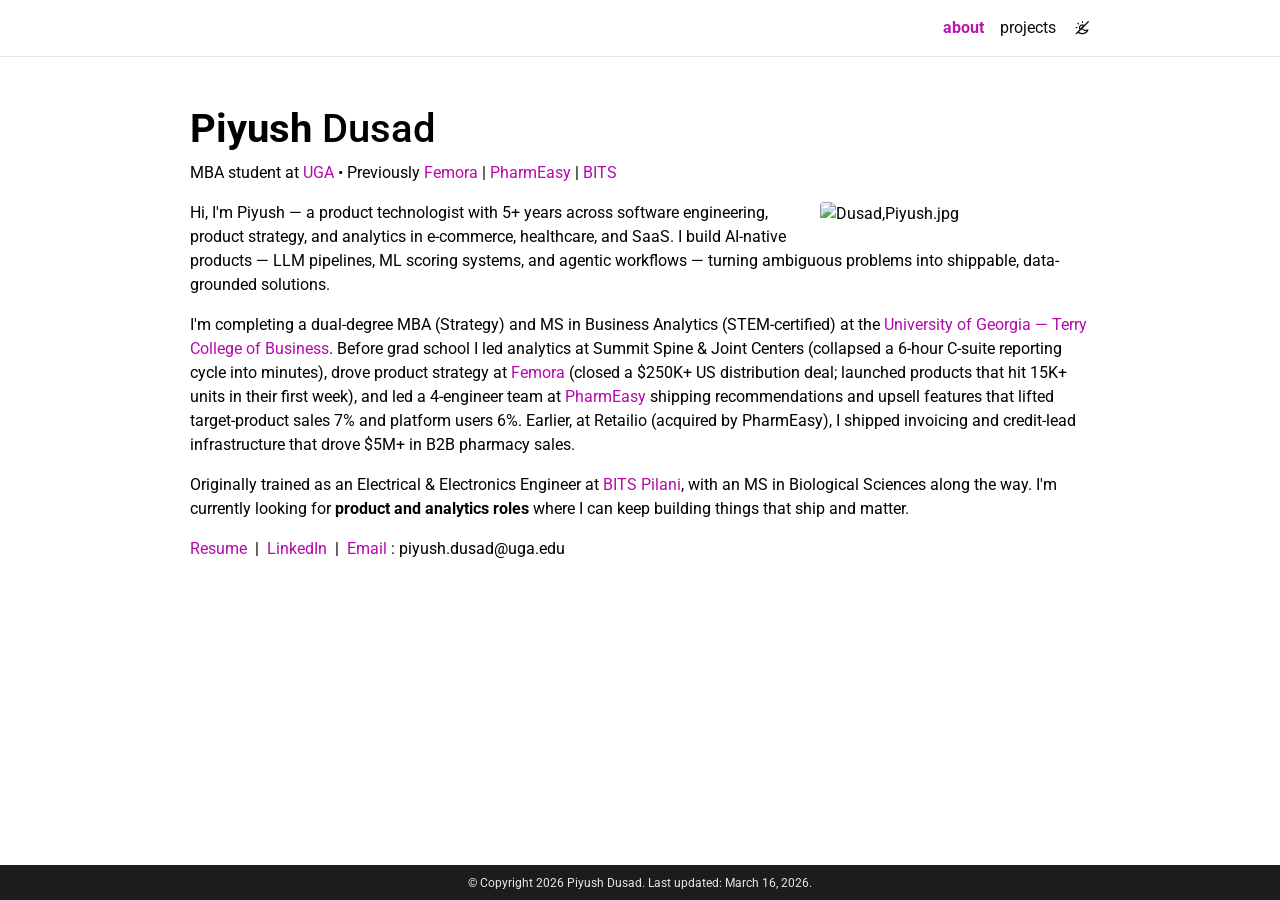
==== commit 341e81b2: "add projects page and rewrite about for product/analytics roles - new projects.html with job-search " ====
--- a/index.html
+++ b/index.html
@@ -36,11 +36,11 @@
                     class="icon-bar bottom-bar"></span></button>
             <div class="collapse navbar-collapse text-right" id="navbarNav">
                 <ul class="navbar-nav ml-auto flex-nowrap">
-                    <li class="nav-item active"><a class="nav-link" href="https://piyushdusad.com/"
+                    <li class="nav-item active"><a class="nav-link" href="index.html"
                                                    previewlistener="true">about <span class="sr-only">(current)</span>
                     </a></li>
-                    <!--                    <li class="nav-item "><a class="nav-link" href="https://dusadpiyush96.github.io/publications/"-->
-                    <!--                                             previewlistener="true">publications </a></li>-->
+                    <li class="nav-item"><a class="nav-link" href="projects.html"
+                                            previewlistener="true">projects</a></li>
                     <li class="toggle-container">
                         <button id="light-toggle" title="Change theme"><i class="ti ti-sun-moon"
                                                                           id="light-toggle-system"></i> <i
@@ -79,35 +79,36 @@
                 </figure>
                 <div class="more-info"></div>
             </div>
-            <div class="clearfix"><p>Hello! I am a a dual-degree (2024-present) candidate pursuing an MBA in Strategy
-                and an MS in Business Analytics (STEM Certified) at the <a
+            <div class="clearfix">
+                <p>Hi, I'm Piyush &mdash; a product technologist with 5+ years across software engineering, product
+                    strategy, and analytics in e-commerce, healthcare, and SaaS. I build AI-native products &mdash; LLM
+                    pipelines, ML scoring systems, and agentic workflows &mdash; turning ambiguous problems into
+                    shippable, data-grounded solutions.</p>
+                <p>I'm completing a dual-degree MBA (Strategy) and MS in Business Analytics (STEM-certified) at the <a
                         href="https://www.terry.uga.edu" rel="external nofollow noopener" target="_blank"
-                        previewlistener="true">University of Georgia - Terry School of Business</a>. With a strong
-                foundation in analytics, operations, and strategy, I aim to solve complex business challenges through
-                data-driven decision-making.</p>
-                <p>I hold a BE in Electrical and Electronics Engineering and an MS in Biological Sciences from <a
-                        href="https://www.bits-pilani.ac.in"
-                        rel="external nofollow noopener" target="_blank"
-                        previewlistener="true">Birla Institute of Technology
-                    and Science, Pilani</a>. Professionally, I have over 5 years of experience in product strategy,
-                    software development, and cross-functional leadership, having worked with start-ups like <a
-                            href="https://femora.in/"
-                            rel="external nofollow noopener"
-                            target="_blank"
-                            previewlistener="true">Femora</a> and
-                    <a href="https://pharmeasy.in"
-                       rel="external nofollow noopener"
-                       target="_blank"
-                       previewlistener="true">PharmEasy</a>.
-                </p>
-                <p>Beyond work, I'm currently working on AI-driven projects and a solo traveler. Let's
-                    connect and collaborate to make an impact!</p>
+                        previewlistener="true">University of Georgia &mdash; Terry College of Business</a>. Before grad
+                    school I led analytics at Summit Spine &amp; Joint Centers (collapsed a 6-hour C-suite reporting
+                    cycle into minutes), drove product strategy at <a href="https://femora.in/"
+                                                                      rel="external nofollow noopener" target="_blank"
+                                                                      previewlistener="true">Femora</a> (closed a
+                    $250K+ US distribution deal; launched products that hit 15K+ units in their first week), and led a
+                    4-engineer team at <a href="https://pharmeasy.in" rel="external nofollow noopener" target="_blank"
+                                          previewlistener="true">PharmEasy</a> shipping recommendations and upsell
+                    features that lifted target-product sales 7% and platform users 6%. Earlier, at Retailio (acquired
+                    by PharmEasy), I shipped invoicing and credit-lead infrastructure that drove $5M+ in B2B pharmacy
+                    sales.</p>
+                <p>Originally trained as an Electrical &amp; Electronics Engineer at <a
+                        href="https://www.bits-pilani.ac.in" rel="external nofollow noopener" target="_blank"
+                        previewlistener="true">BITS Pilani</a>, with an MS in Biological Sciences along the way. I'm
+                    currently looking for <strong>product and analytics roles</strong> where I can keep building things
+                    that ship and matter.</p>
                 <p style="text-align: left;"><a
-                        href="https://drive.google.com/file/d/1d0z-oCeEAvg4xwu_gIIJfWBdpg4t4MOR/view?usp=sharing"
+                        href="https://drive.google.com/file/d/12ifsJY9BypVSTfFmIXGAXivkpErTrepm/view?usp=sharing"
                         previewlistener="true">Resume</a> &nbsp;|&nbsp; <a
-                        href="https://www.linkedin.com/in/piyush-dusad/" rel="external nofollow noopener"
-                        target="_blank" previewlistener="true">LinkedIn</a> &nbsp;|&nbsp; <a
-                        href="mailto:piyush.dusad@uga.edu">Email </a>: piyush.dusad@uga.edu</p></div>
+                        href="https://www.linkedin.com/in/piyush-dusad/" rel="external nofollow noopener" target="_blank"
+                        previewlistener="true">LinkedIn</a> &nbsp;|&nbsp; <a
+                        href="mailto:piyush.dusad@uga.edu">Email </a>: piyush.dusad@uga.edu</p>
+            </div>
         </article>
     </div>
 </div>
--- a/assets/css/main.css
+++ b/assets/css/main.css
@@ -28,4 +28,18 @@
  */@font-face{font-family:"tabler-icons";font-style:normal;font-weight:400;src:url("../fonts/tabler-icons-filled.woff2?v3.0.1") format("woff2"),url("../fonts/tabler-icons-filled.woff?") format("woff"),url("../fonts/tabler-icons-filled.ttf?v3.0.1") format("truetype")}.ti{font-family:"tabler-icons"!important;speak:none;font-style:normal;font-weight:normal;font-variant:normal;text-transform:none;line-height:1;-webkit-font-smoothing:antialiased;-moz-osx-font-smoothing:grayscale}/*!
  * Tabler Icons 3.0.1 by tabler - https://tabler.io
  * License - https://github.com/tabler/tabler-icons/blob/master/LICENSE
- */@font-face{font-family:"tabler-icons";font-style:normal;font-weight:400;src:url("../fonts/tabler-icons-outline.woff2?v3.0.1") format("woff2"),url("../fonts/tabler-icons-outline.woff?") format("woff"),url("../fonts/tabler-icons-outline.ttf?v3.0.1") format("truetype")}.ti{font-family:"tabler-icons"!important;speak:none;font-style:normal;font-weight:normal;font-variant:normal;text-transform:none;line-height:1;-webkit-font-smoothing:antialiased;-moz-osx-font-smoothing:grayscale}.ti-search:before{content:"\eb1c"}.ti-sun-moon:before{content:"\f4a3"}+ */@font-face{font-family:"tabler-icons";font-style:normal;font-weight:400;src:url("../fonts/tabler-icons-outline.woff2?v3.0.1") format("woff2"),url("../fonts/tabler-icons-outline.woff?") format("woff"),url("../fonts/tabler-icons-outline.ttf?v3.0.1") format("truetype")}.ti{font-family:"tabler-icons"!important;speak:none;font-style:normal;font-weight:normal;font-variant:normal;text-transform:none;line-height:1;-webkit-font-smoothing:antialiased;-moz-osx-font-smoothing:grayscale}.ti-search:before{content:"\eb1c"}.ti-sun-moon:before{content:"\f4a3"}
+/* Projects page */
+.projects .project-card{border:1px solid var(--global-divider-color);background-color:var(--global-card-bg-color);box-shadow:none;transition:transform .15s ease,box-shadow .15s ease}
+.projects .project-card:hover{transform:translateY(-2px);box-shadow:0 4px 12px rgba(0,0,0,.08)}
+.projects .project-card .card-img-top{object-fit:cover;max-height:200px;border-bottom:1px solid var(--global-divider-color)}
+.projects .project-card .card-title{font-size:1.1rem;font-weight:600;margin-bottom:.5rem;color:var(--global-text-color)}
+.projects .project-card .card-text{font-size:.9rem;line-height:1.5;color:var(--global-text-color);margin-bottom:.75rem}
+.projects .project-tags{margin-bottom:.75rem}
+.projects .tag-pill{display:inline-block;font-size:.7rem;padding:.15rem .55rem;margin:0 .25rem .25rem 0;border-radius:1rem;background-color:var(--global-code-bg-color);color:var(--global-theme-color);border:1px solid var(--global-divider-color)}
+.projects .project-links{font-size:.9rem}
+.projects .project-links a{color:var(--global-theme-color);text-decoration:none}
+.projects .project-links a:hover{text-decoration:underline}
+.projects .project-note{font-size:.85rem;color:var(--global-text-color-light);font-style:italic}
+.projects .project-screenshots{display:flex;flex-direction:column;gap:.5rem;margin:.5rem 0 .9rem 0}
+.projects .project-screenshots img{width:100%;border:1px solid var(--global-divider-color);border-radius:.25rem;display:block}
